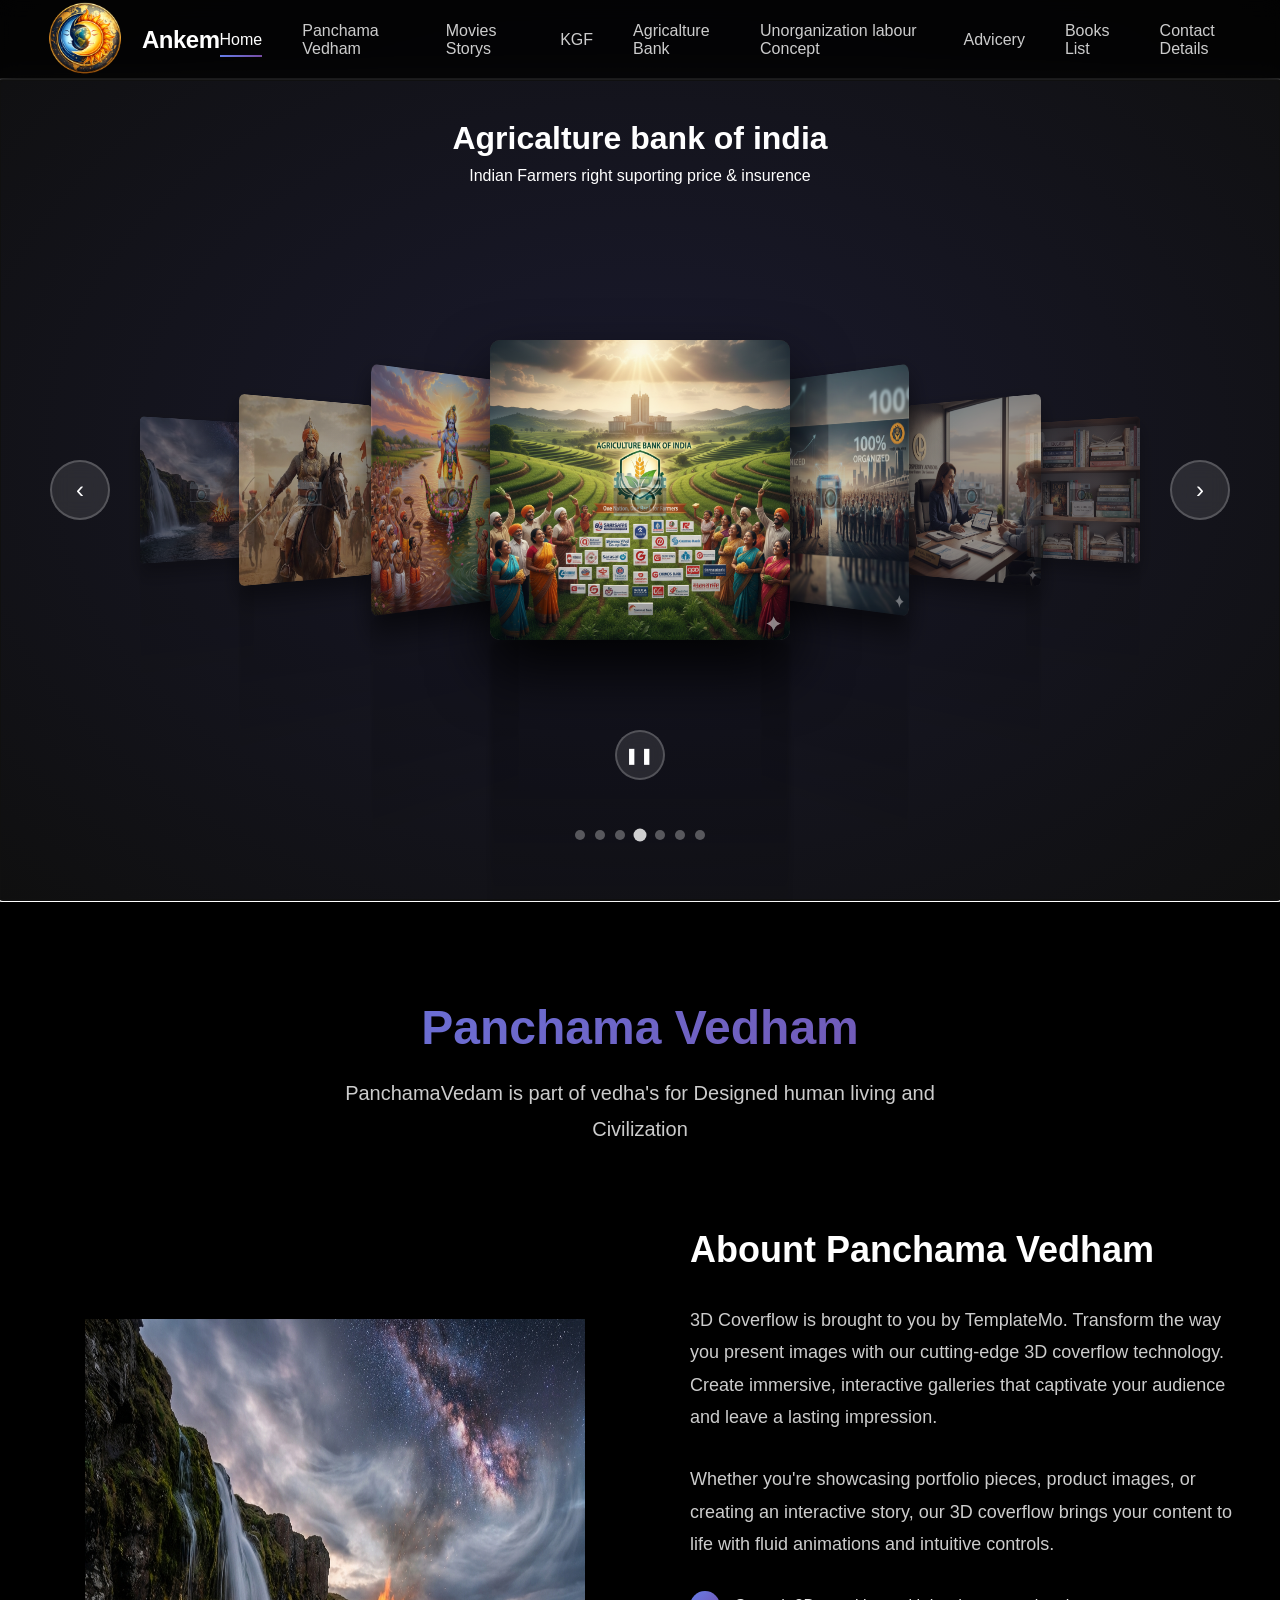
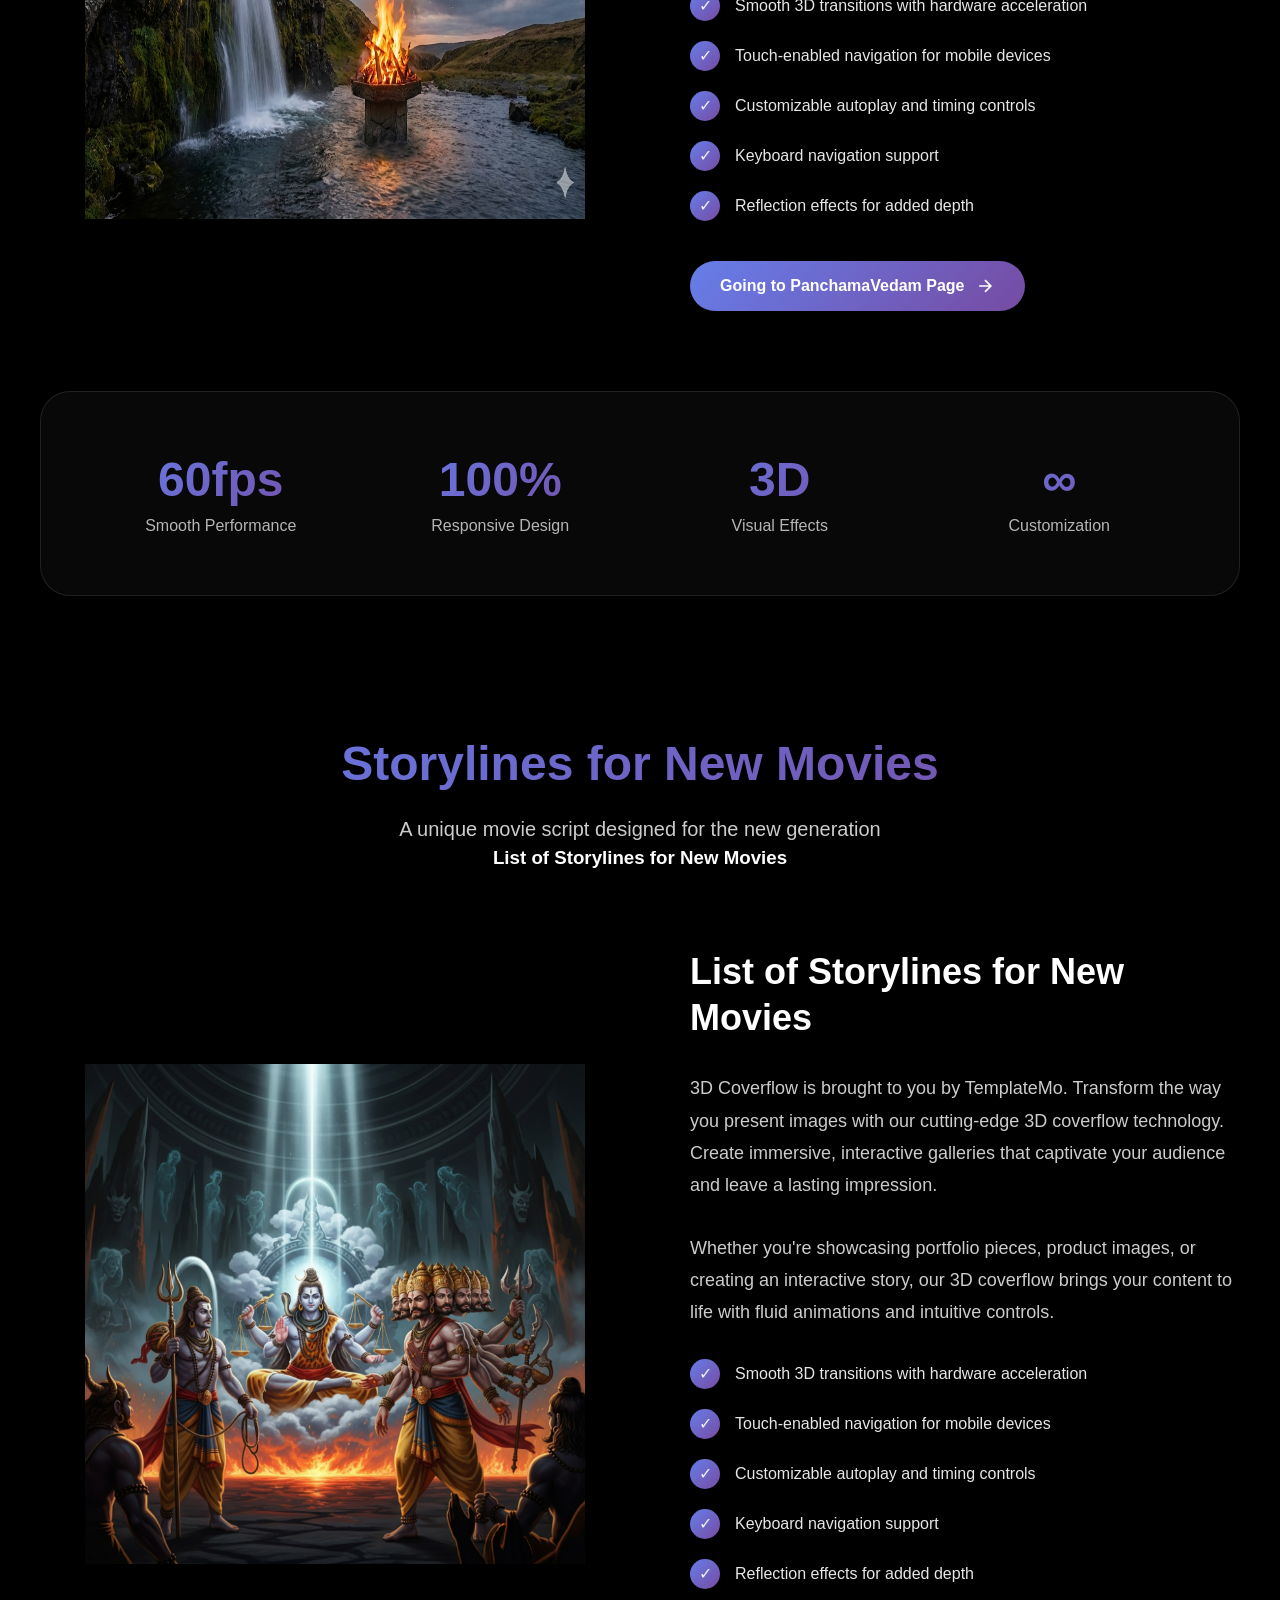
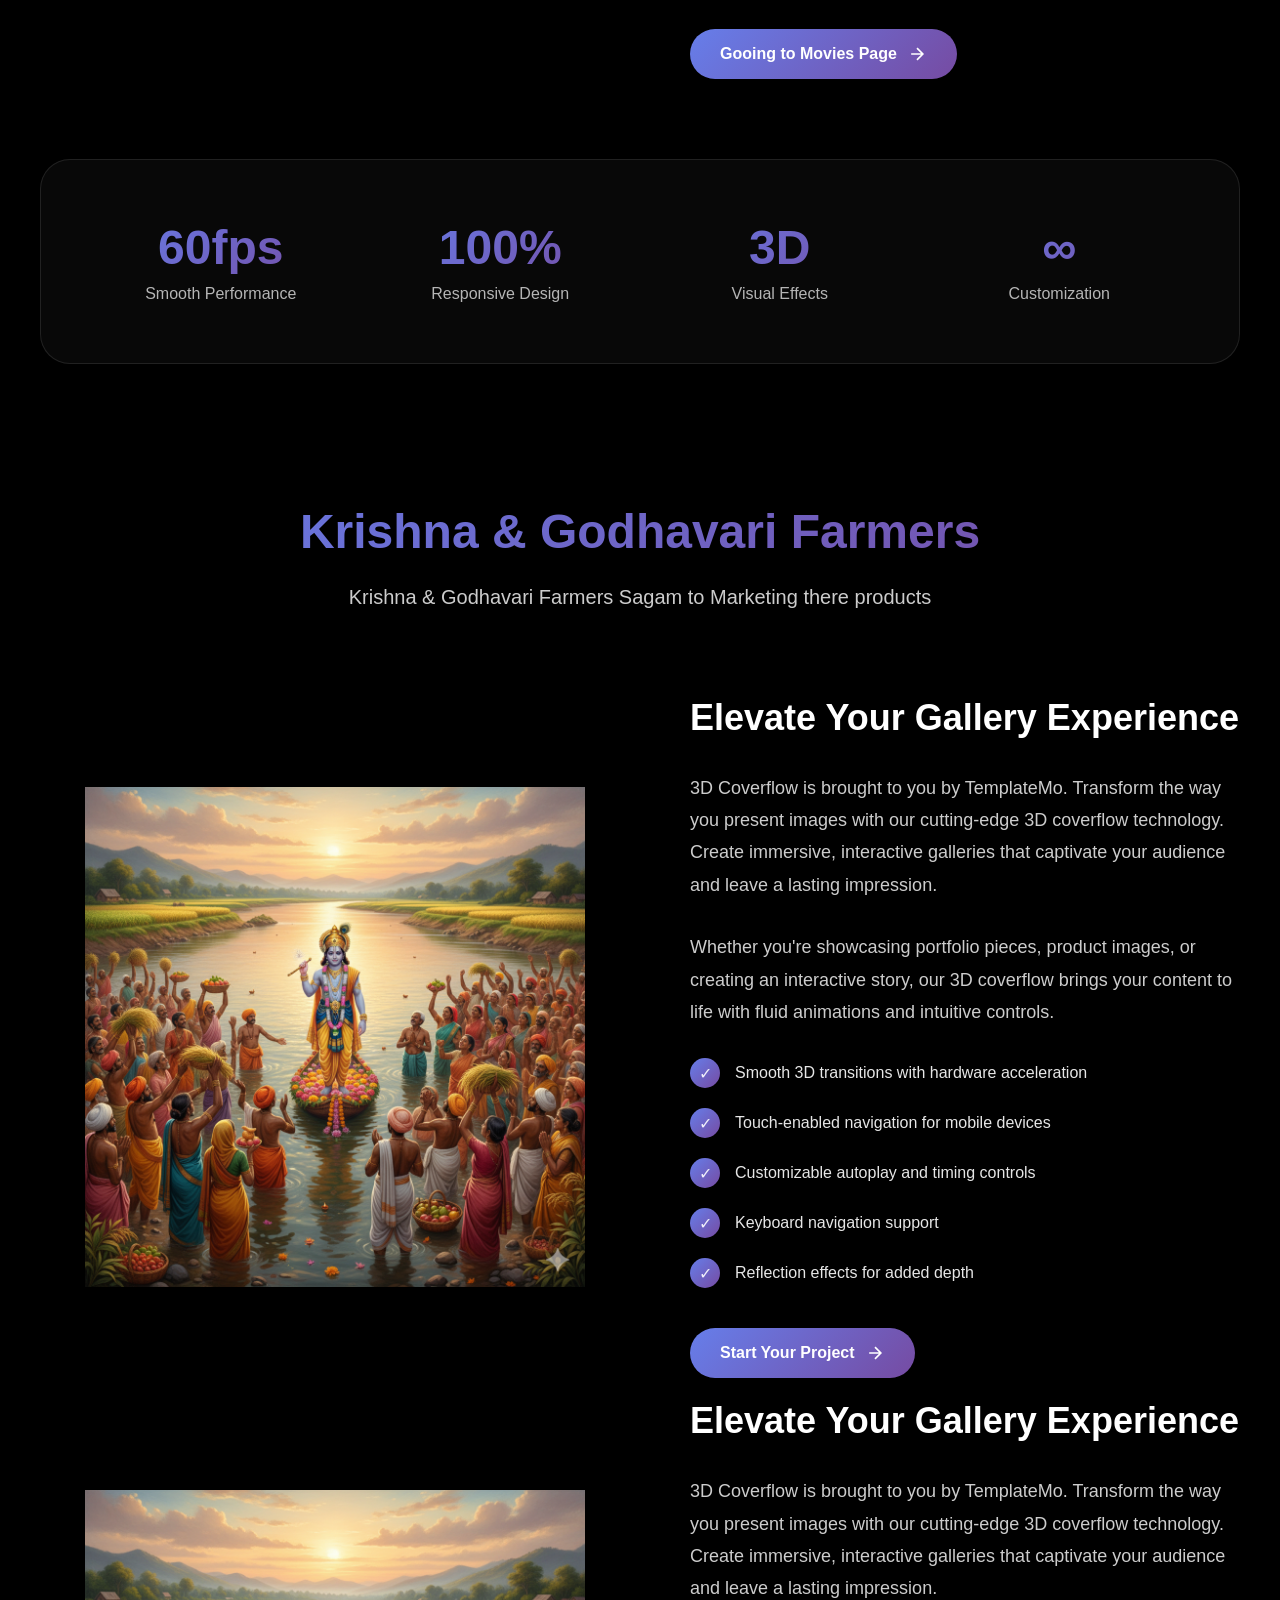
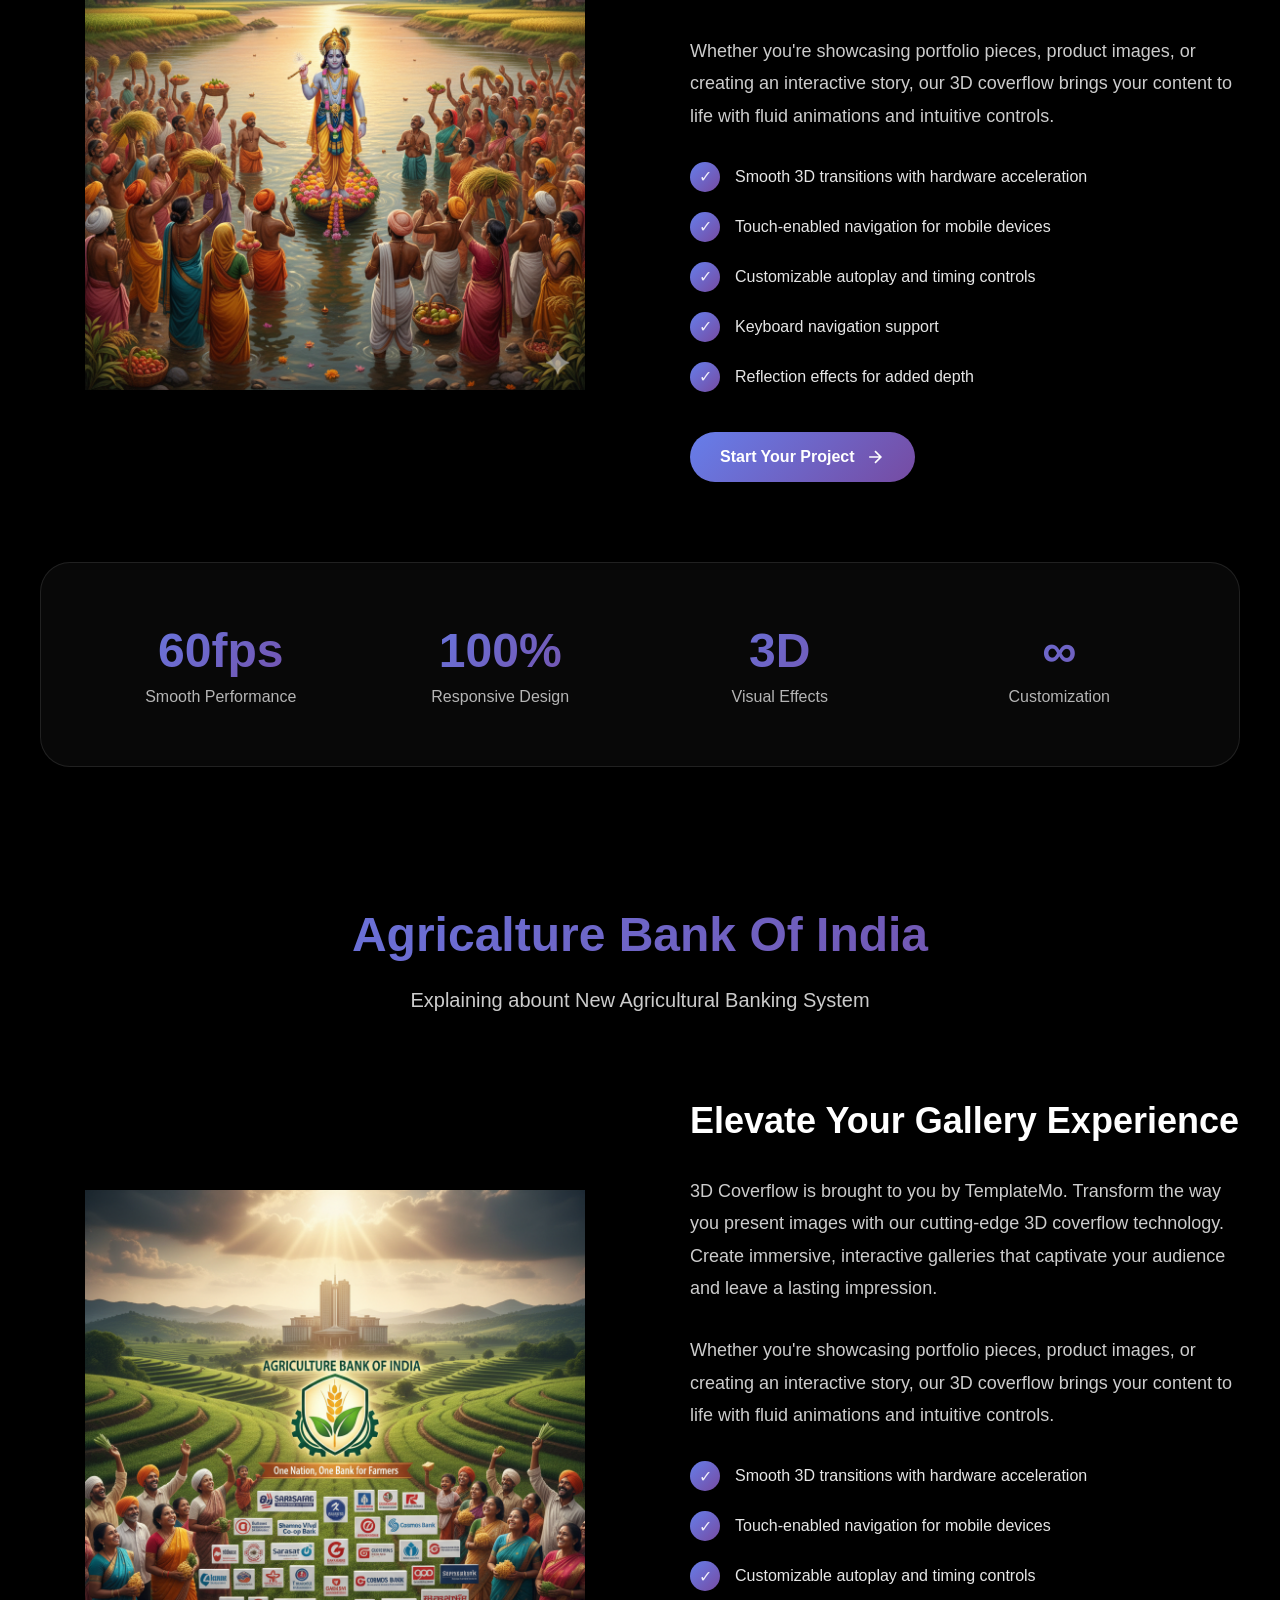
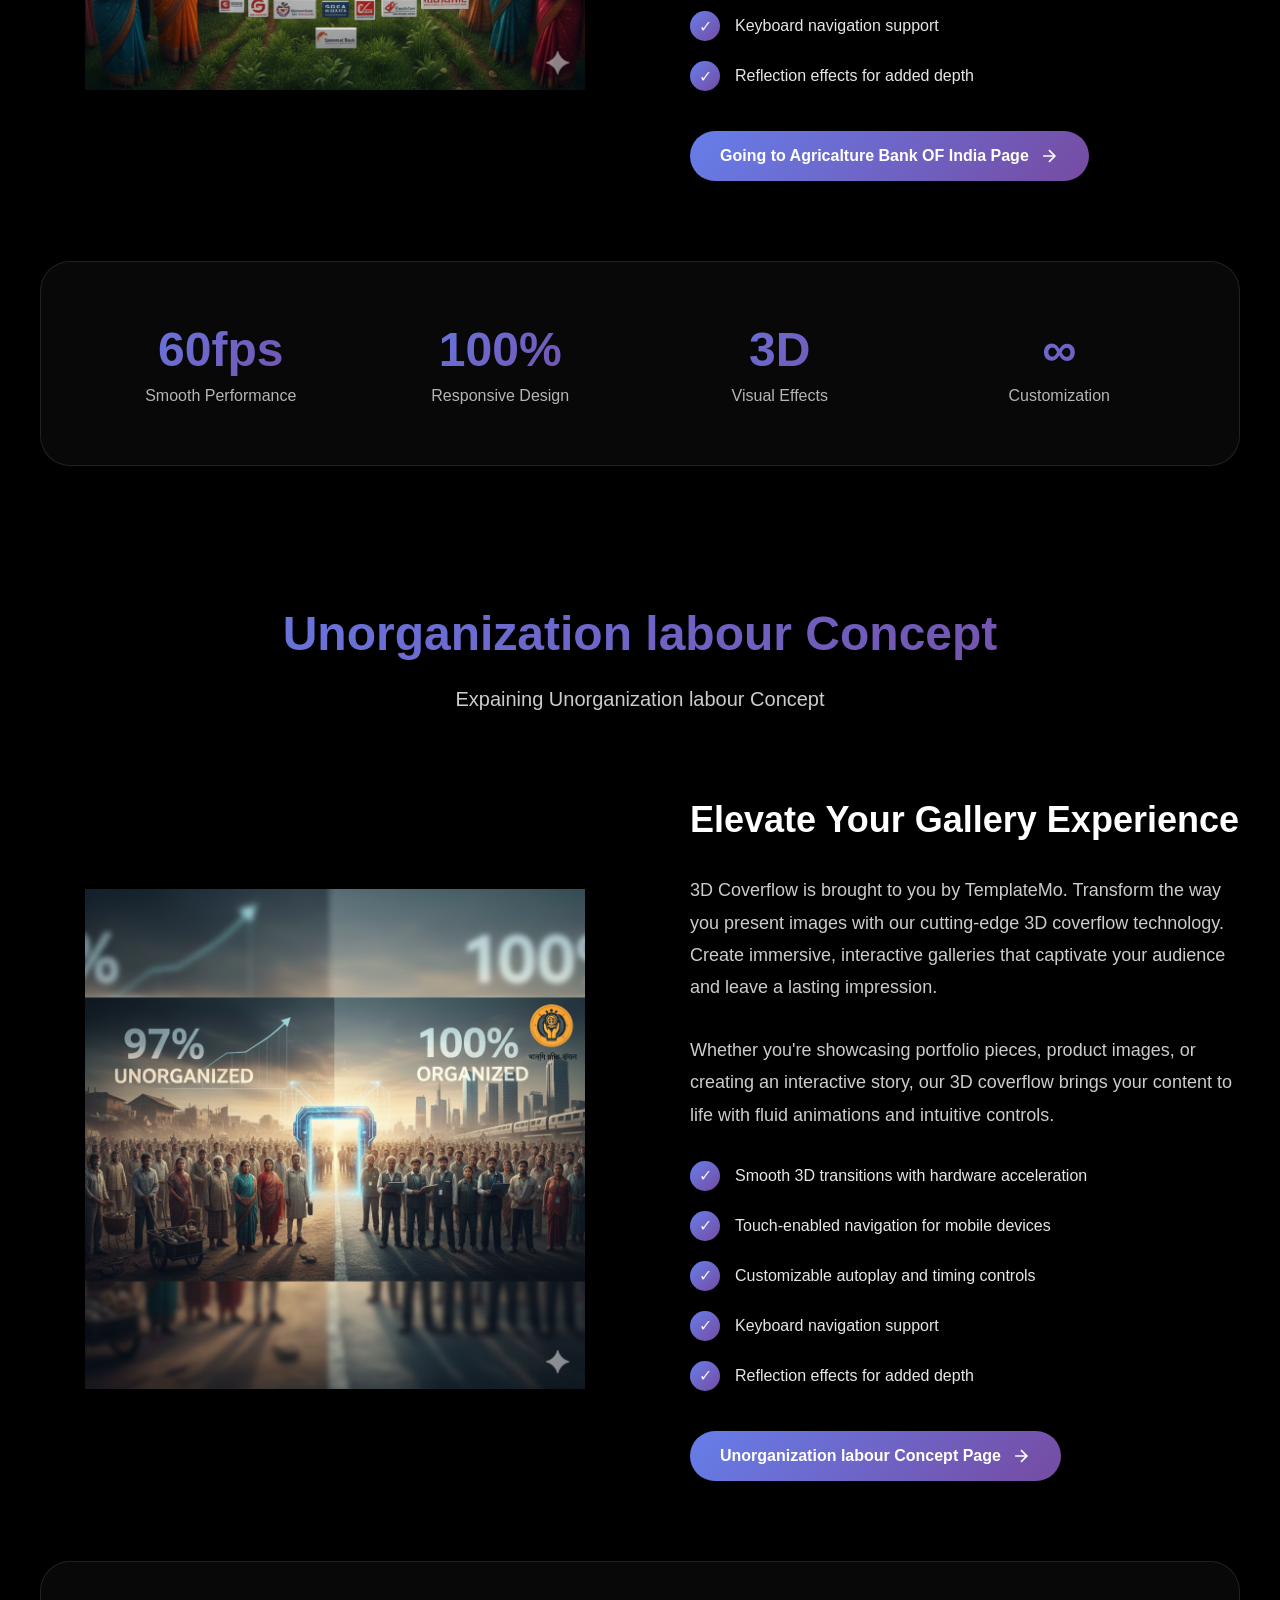
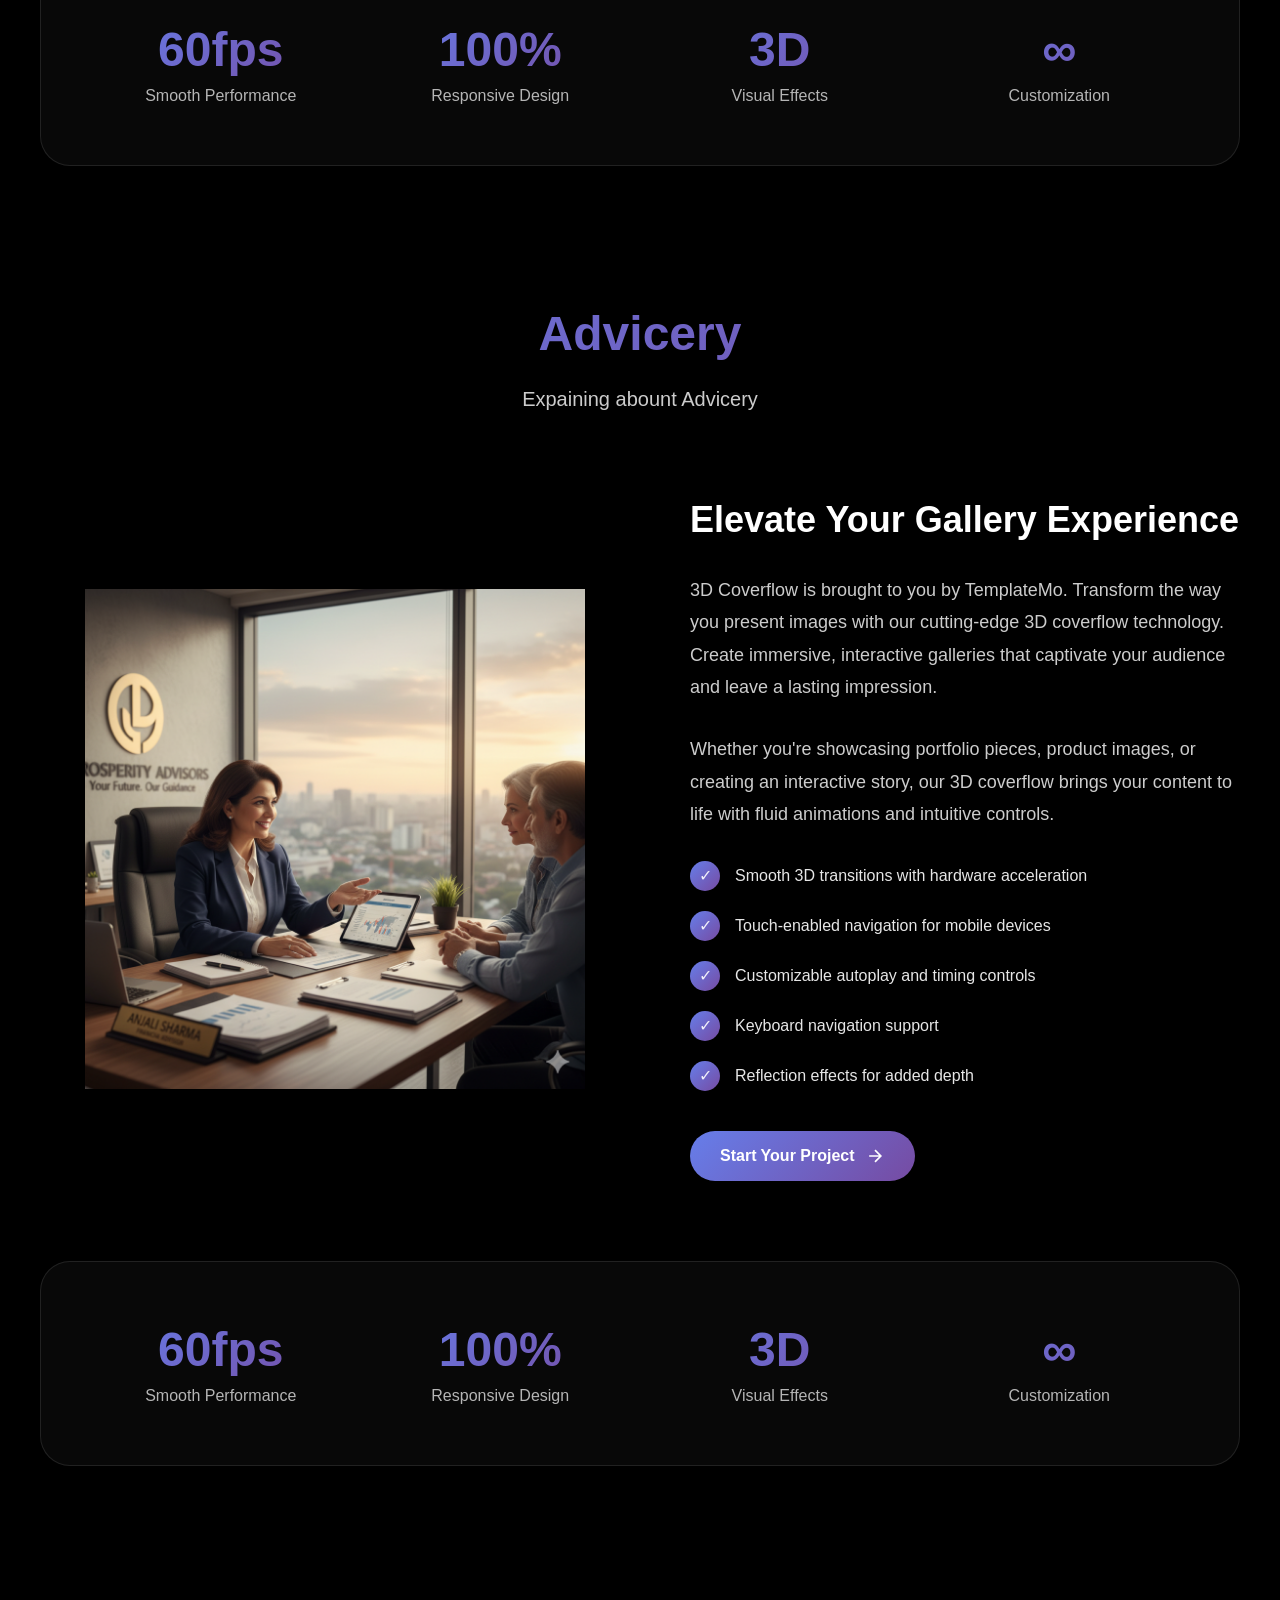
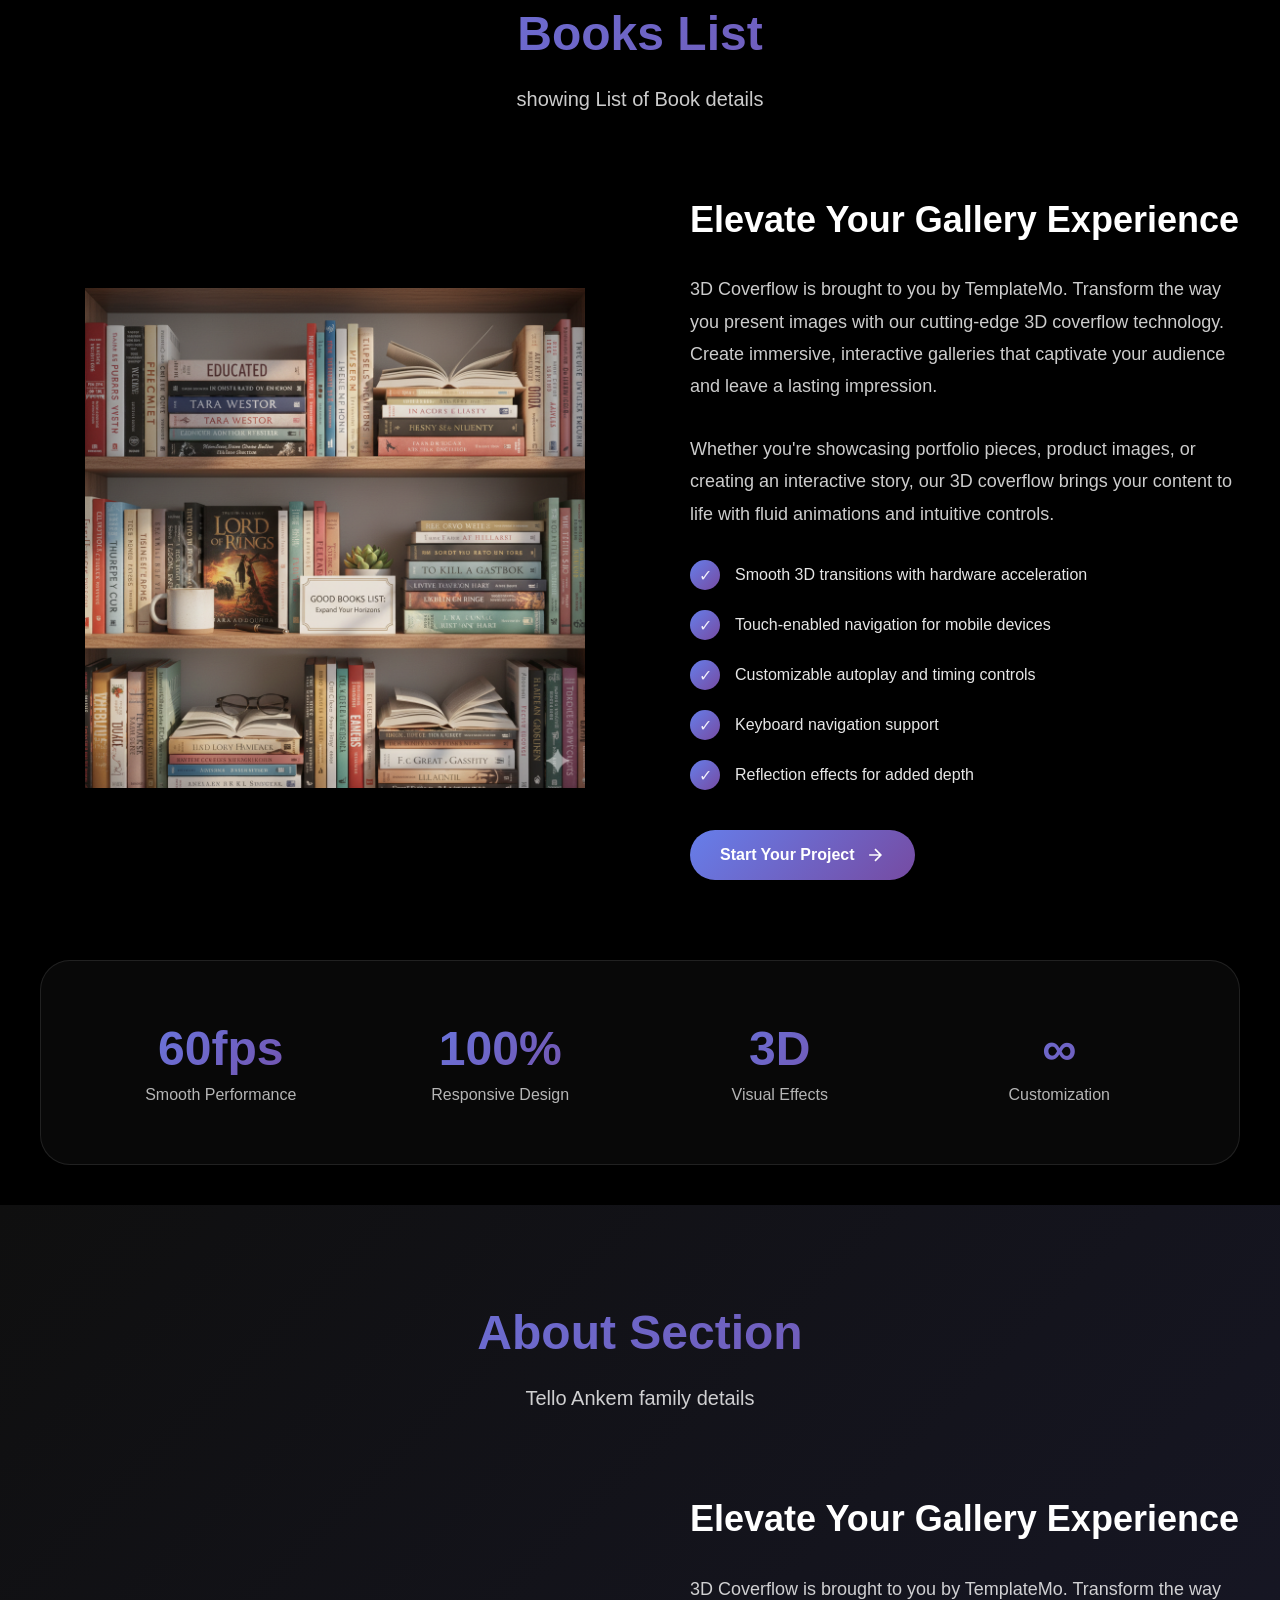
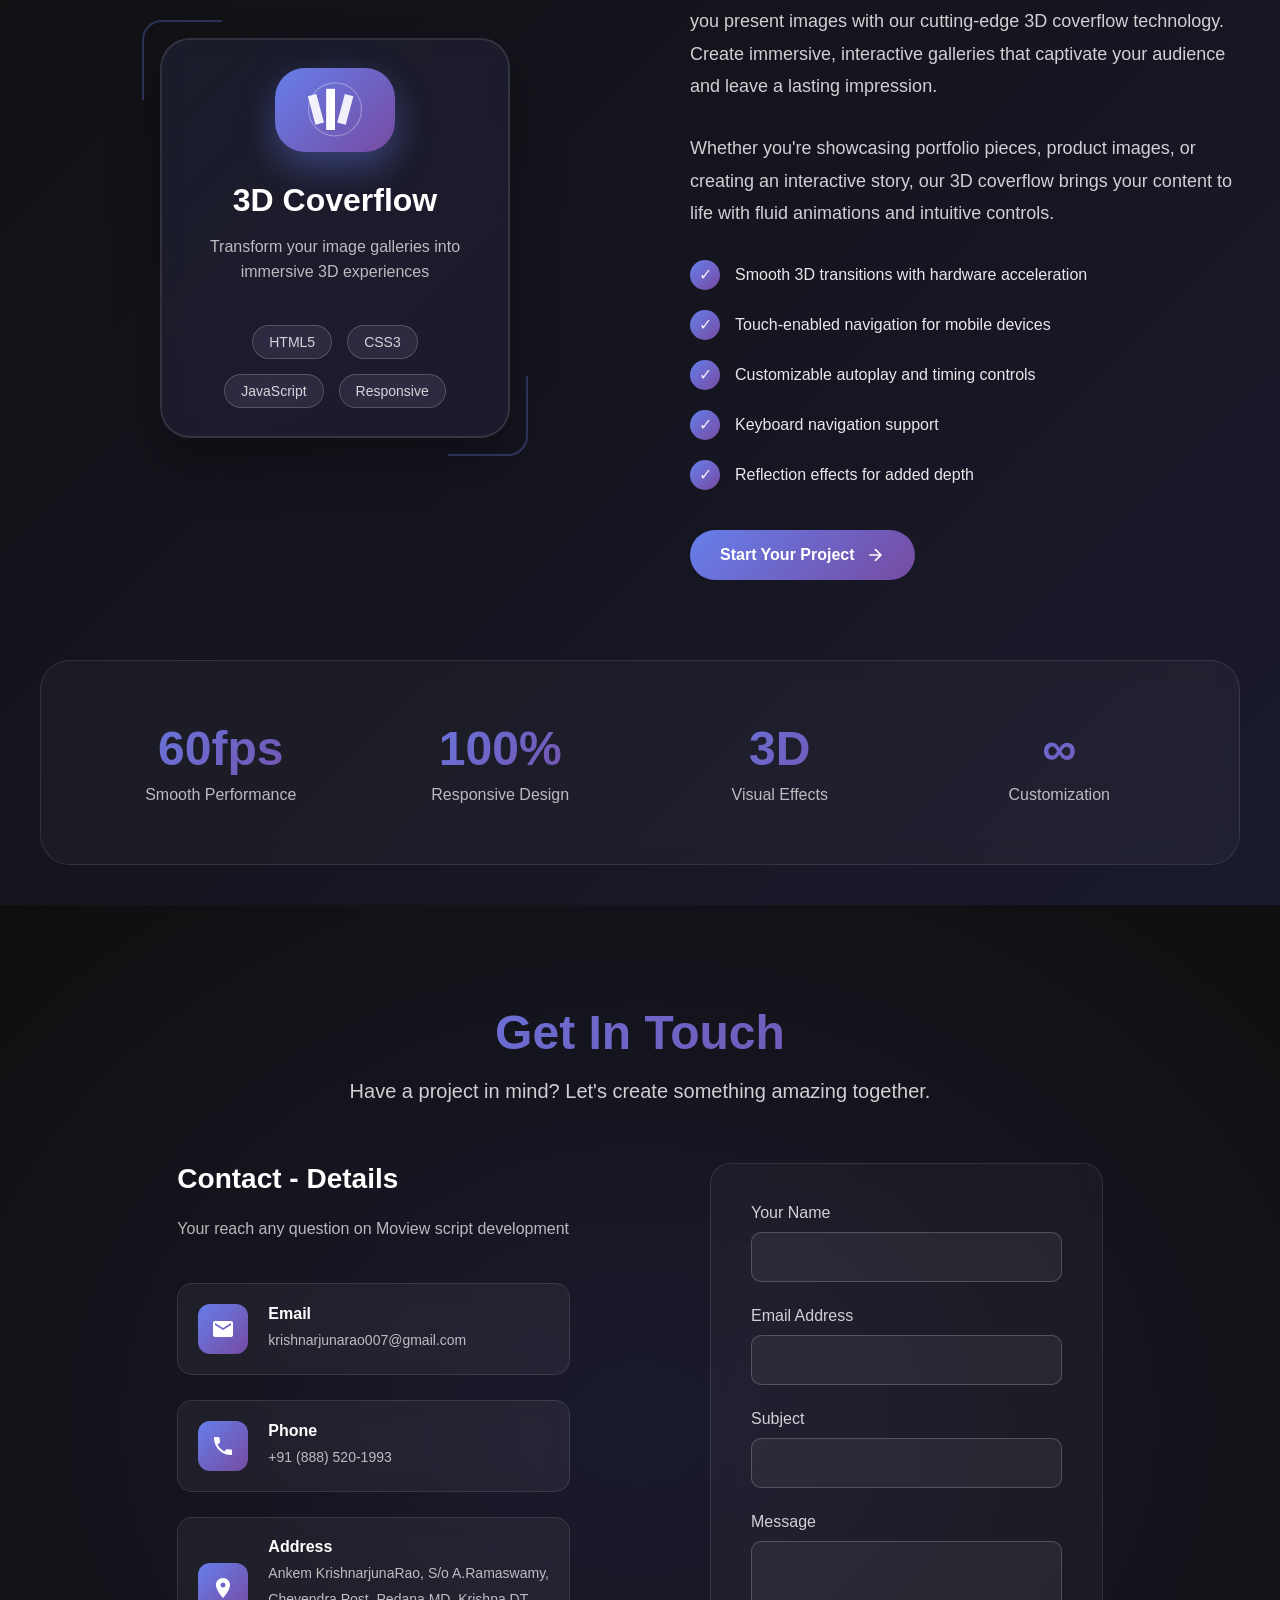
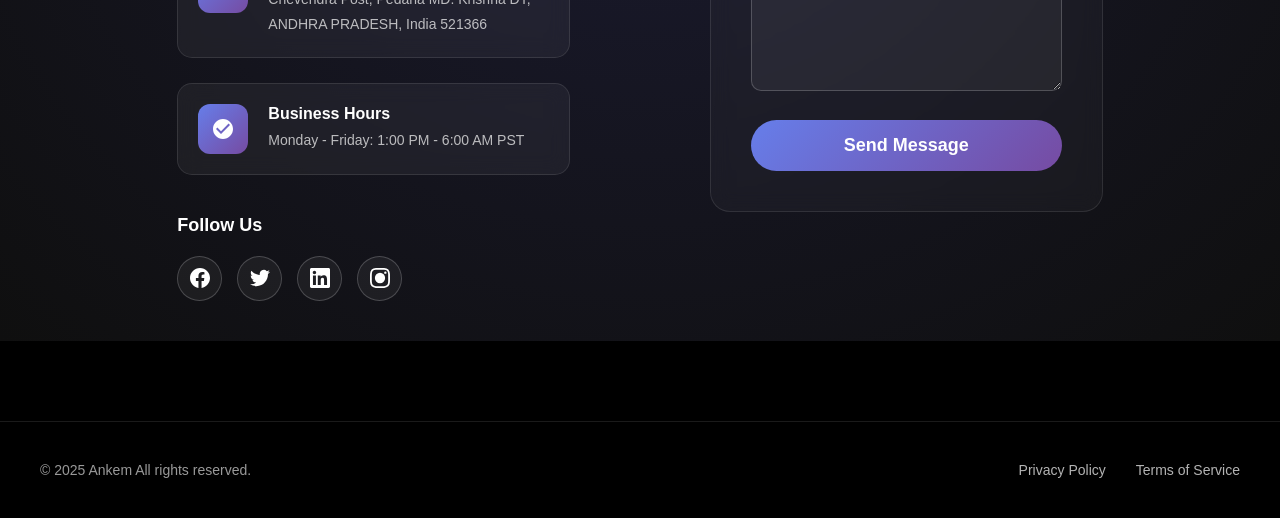
==== index.html @ 64a2b126 "Update index.html" ====
<!DOCTYPE html>
<html lang="en">
<head>
    <meta charset="UTF-8">
    <meta name="viewport" content="width=device-width, initial-scale=1.0">
    <title>Ankem</title>

    <link href="templatemo-3d-coverflow.css" rel="stylesheet">
<!--

TemplateMo 595 3d coverflow

https://templatemo.com/tm-595-3d-coverflow

-->
</head>
<body>
    <!-- Header -->
    <header class="header" id="header">
        <a href="#home" class="logo-container">
            <div class="logo">
               <!-- Logo -->
               <img class="logo" viewBox="0 0 100 100" src="images/AnkemLogo.png" alt="Agricalture Bank of India" loading="lazy">

            </div>
            <div class="logo-text">Ankem</div>
        </a>
        
        <nav class="main-menu" id="mainMenu">
            <a href="#home" class="menu-item active">Home</a>
            <a href="PanchamaVedham.html" class="menu-item">Panchama Vedham</a>
            <a href="#Movies_Storys" class="menu-item">Movies Storys</a>
            <a href="#KGF" class="menu-item">KGF</a>
            <a href="#Agricalture_Bank_concept" class="menu-item">Agricalture Bank</a>
            <a href="#Unorganization_labour_Concept" class="menu-item">Unorganization labour Concept</a>
            <a href="#Advicery" class="menu-item">Advicery</a>
            <a href="#Books_List" class="menu-item">Books List</a>
            <a href="#contact" class="menu-item">Contact Details</a>
           <!-- <a href="https://github.com" target="_blank" rel="noopener noreferrer" class="menu-item external">GitHub</a> -->
        </nav>
        
        <div class="menu-toggle" id="menuToggle">
            <span></span>
            <span></span>
            <span></span>
        </div>
    </header>

    <!-- Home Section -->
    <section id="home" class="section">
        <div class="coverflow-wrapper">
            <div class="info">
                <h2 id="current-title">Panchama Vedham</h2>
                <p id="current-description">First Human Civilization life Cycle</p>
            </div>

            <div class="coverflow-container" tabindex="0">
                <div class="coverflow" id="coverflow">
                    <div class="coverflow-item" data-index="0">
                        <div class="cover image-loading">
                            <img src="images/PVD.png" alt="First Human Civilization life Cycle" loading="lazy">
                        </div>
                        <div class="reflection"></div>
                    </div>
                    <div class="coverflow-item" data-index="1">
                        <div class="cover image-loading">
                            <img src="images/Movies.png" alt="Moview List" loading="lazy">
                        </div>
                        <div class="reflection"></div>
                    </div>
                    <div class="coverflow-item" data-index="2">
                        <div class="cover image-loading">
                            <img src="images/KGF2.png" alt="Krishna & Godhavari Farmers Sagam" loading="lazy">
                        </div>
                        <div class="reflection"></div>
                    </div>
                    <div class="coverflow-item" data-index="3">
                        <div class="cover image-loading">
                            <img src="images/ABI.png" alt="Agricalture Bank of India" loading="lazy">
                        </div>
                        <div class="reflection"></div>
                    </div>
                    <div class="coverflow-item" data-index="4">
                        <div class="cover image-loading">
                            <img src="images/97%.png" alt="97% unorganization indian labour move organization " loading="lazy">
                        </div>
                        <div class="reflection"></div>
                    </div>
                    <div class="coverflow-item" data-index="5">
                        <div class="cover image-loading">
                            <img src="images/Advicer.png" alt="Advicery" loading="lazy">
                        </div>
                        <div class="reflection"></div>
                    </div>
                    <div class="coverflow-item" data-index="6">
                        <div class="cover image-loading">
                            <img src="images/Books.png" alt="Waterfall" loading="lazy">
                        </div>
                        <div class="reflection"></div>
                    </div>
                </div>

                <button class="nav-button prev" onclick="navigate(-1)">‹</button>
                <button class="nav-button next" onclick="navigate(1)">›</button>

                <div class="dots-container" id="dots"></div>
                
                <!-- Play/Pause Button -->
                <button class="play-pause-button" id="playPauseBtn" onclick="toggleAutoplay()">
                    <span class="play-icon">▶</span>
                    <span class="pause-icon" style="display: none;">❚❚</span>
                </button>
            </div>
        </div>
    </section>

    <!-- Panchama Vedham -->
    <section id="Panchama_Vedham" class="section">
        <div class="about-content">
            <div class="about-header">
                <h2> Panchama Vedham </h2>
                <p>PanchamaVedam is part of vedha's for Designed human living and Civilization </p>
            </div>
            
            <div class="about-main">
                <div class="about-visual">
                    <div class="showcase-display">
                        <img class="showcase-display" src="images/PVD.png" >
                    </div>
                </div>
                
                <div class="about-info">
                     <h3> Abount Panchama Vedham </h3> 
                    <p>3D Coverflow is brought to you by TemplateMo. Transform the way you present images with our cutting-edge 3D coverflow technology. Create immersive, interactive galleries that captivate your audience and leave a lasting impression.</p>
                    <p>Whether you're showcasing portfolio pieces, product images, or creating an interactive story, our 3D coverflow brings your content to life with fluid animations and intuitive controls.</p>
                    
                    <ul class="feature-list">
                        <li>Smooth 3D transitions with hardware acceleration</li>
                        <li>Touch-enabled navigation for mobile devices</li>
                        <li>Customizable autoplay and timing controls</li>
                        <li>Keyboard navigation support</li>
                        <li>Reflection effects for added depth</li>
                    </ul>
                    
                    <a href="#contact" class="cta-button">
                        Going to PanchamaVedam Page
                        <svg viewBox="0 0 24 24" fill="currentColor">
                            <path d="M5 12h14m-7-7l7 7-7 7" stroke="currentColor" stroke-width="2" fill="none"/>
                        </svg>
                    </a>
                </div>
            </div>
            
            <div class="stats-section">
                <div class="stat-item">
                    <div class="stat-number">60fps</div>
                    <div class="stat-label">Smooth Performance</div>
                </div>
                <div class="stat-item">
                    <div class="stat-number">100%</div>
                    <div class="stat-label">Responsive Design</div>
                </div>
                <div class="stat-item">
                    <div class="stat-number">3D</div>
                    <div class="stat-label">Visual Effects</div>
                </div>
                <div class="stat-item">
                    <div class="stat-number">∞</div>
                    <div class="stat-label">Customization</div>
                </div>
            </div>
        </div>
    
    </section>

    <!-- Movies_Storys -->
    <section id="Movies_Storys" class="section">
        <div class="about-content">
            <div class="about-header">
                <h2> Storylines for New Movies </h2>
                <p>  A unique movie script designed for the new generation </script></p>
                <h3>List of Storylines for New Movies</h3>
            </div>
            
            <div class="about-main">
                <div class="about-visual">
                    
                    <div class="showcase-display">
                        
                        <img class="showcase-display" src="images/FinalJudment.png" >
                    
                    </div>
                </div>
                
                <div class="about-info">
                    <h3>List of Storylines for New Movies</h3>
                    <p>3D Coverflow is brought to you by TemplateMo. Transform the way you present images with our cutting-edge 3D coverflow technology. Create immersive, interactive galleries that captivate your audience and leave a lasting impression.</p>
                    <p>Whether you're showcasing portfolio pieces, product images, or creating an interactive story, our 3D coverflow brings your content to life with fluid animations and intuitive controls.</p>
                    
                    <ul class="feature-list">
                        <li>Smooth 3D transitions with hardware acceleration</li>
                        <li>Touch-enabled navigation for mobile devices</li>
                        <li>Customizable autoplay and timing controls</li>
                        <li>Keyboard navigation support</li>
                        <li>Reflection effects for added depth</li>
                    </ul>
                    
                    <a href="#contact" class="cta-button">
                        Gooing to Movies Page
                        <svg viewBox="0 0 24 24" fill="currentColor">
                            <path d="M5 12h14m-7-7l7 7-7 7" stroke="currentColor" stroke-width="2" fill="none"/>
                        </svg>
                    </a>
                </div>
            </div>
            
            <div class="stats-section">
                <div class="stat-item">
                    <div class="stat-number">60fps</div>
                    <div class="stat-label">Smooth Performance</div>
                </div>
                <div class="stat-item">
                    <div class="stat-number">100%</div>
                    <div class="stat-label">Responsive Design</div>
                </div>
                <div class="stat-item">
                    <div class="stat-number">3D</div>
                    <div class="stat-label">Visual Effects</div>
                </div>
                <div class="stat-item">
                    <div class="stat-number">∞</div>
                    <div class="stat-label">Customization</div>
                </div>
            </div>
        </div>
    
    </section>

    <!-- KGF -->
    <section id="KGF" class="section">
        <div class="about-content">
            <div class="about-header">
                <h2>Krishna & Godhavari Farmers </h2>
                <p>Krishna & Godhavari Farmers Sagam to Marketing there products </p>
            </div>
            
            <div class="about-main">
                <div class="about-visual">
                    <div class="showcase-display">
                        <img class="showcase-display" src="images/KGF.png" >
                    </div>
                </div>
                
                <div class="about-info">
                    <h3>Elevate Your Gallery Experience</h3>
                    <p>3D Coverflow is brought to you by TemplateMo. Transform the way you present images with our cutting-edge 3D coverflow technology. Create immersive, interactive galleries that captivate your audience and leave a lasting impression.</p>
                    <p>Whether you're showcasing portfolio pieces, product images, or creating an interactive story, our 3D coverflow brings your content to life with fluid animations and intuitive controls.</p>
                    
                    <ul class="feature-list">
                        <li>Smooth 3D transitions with hardware acceleration</li>
                        <li>Touch-enabled navigation for mobile devices</li>
                        <li>Customizable autoplay and timing controls</li>
                        <li>Keyboard navigation support</li>
                        <li>Reflection effects for added depth</li>
                    </ul>
                    
                    <a href="#contact" class="cta-button">
                        Start Your Project
                        <svg viewBox="0 0 24 24" fill="currentColor">
                            <path d="M5 12h14m-7-7l7 7-7 7" stroke="currentColor" stroke-width="2" fill="none"/>
                        </svg>
                    </a>
                </div>
                <div class="about-visual">
                    <div class="showcase-display">
                        <img class="showcase-display" src="images/KGF.png" >
                    </div>
                </div>
                
                <div class="about-info">
                    <h3>Elevate Your Gallery Experience</h3>
                    <p>3D Coverflow is brought to you by TemplateMo. Transform the way you present images with our cutting-edge 3D coverflow technology. Create immersive, interactive galleries that captivate your audience and leave a lasting impression.</p>
                    <p>Whether you're showcasing portfolio pieces, product images, or creating an interactive story, our 3D coverflow brings your content to life with fluid animations and intuitive controls.</p>
                    
                    <ul class="feature-list">
                        <li>Smooth 3D transitions with hardware acceleration</li>
                        <li>Touch-enabled navigation for mobile devices</li>
                        <li>Customizable autoplay and timing controls</li>
                        <li>Keyboard navigation support</li>
                        <li>Reflection effects for added depth</li>
                    </ul>
                    
                    <a href="#contact" class="cta-button">
                        Start Your Project
                        <svg viewBox="0 0 24 24" fill="currentColor">
                            <path d="M5 12h14m-7-7l7 7-7 7" stroke="currentColor" stroke-width="2" fill="none"/>
                        </svg>
                    </a>
                </div>
            </div>
            
            <div class="stats-section">
                <div class="stat-item">
                    <div class="stat-number">60fps</div>
                    <div class="stat-label">Smooth Performance</div>
                </div>
                <div class="stat-item">
                    <div class="stat-number">100%</div>
                    <div class="stat-label">Responsive Design</div>
                </div>
                <div class="stat-item">
                    <div class="stat-number">3D</div>
                    <div class="stat-label">Visual Effects</div>
                </div>
                <div class="stat-item">
                    <div class="stat-number">∞</div>
                    <div class="stat-label">Customization</div>
                </div>
            </div>
        </div>
    
    </section>

   <!-- Agricalture_Bank_concept -->
    <section id="Agricalture_Bank_concept" class="section">
        <div class="about-content">
            <div class="about-header">
                <h2>Agricalture Bank Of India </h2>
                <p> Explaining abount New Agricultural Banking System </p>
            </div>
            
            <div class="about-main">
                <div class="about-visual">
                    <div class="showcase-display">
                        <img class="showcase-display" src="images/ABI.png" >
                    </div>
                </div>
                
                <div class="about-info">
                    <h3>Elevate Your Gallery Experience</h3>
                    <p>3D Coverflow is brought to you by TemplateMo. Transform the way you present images with our cutting-edge 3D coverflow technology. Create immersive, interactive galleries that captivate your audience and leave a lasting impression.</p>
                    <p>Whether you're showcasing portfolio pieces, product images, or creating an interactive story, our 3D coverflow brings your content to life with fluid animations and intuitive controls.</p>
                    
                    <ul class="feature-list">
                        <li>Smooth 3D transitions with hardware acceleration</li>
                        <li>Touch-enabled navigation for mobile devices</li>
                        <li>Customizable autoplay and timing controls</li>
                        <li>Keyboard navigation support</li>
                        <li>Reflection effects for added depth</li>
                    </ul>
                    
                    <a href="#contact" class="cta-button">
                        Going to Agricalture Bank OF India Page
                        <svg viewBox="0 0 24 24" fill="currentColor">
                            <path d="M5 12h14m-7-7l7 7-7 7" stroke="currentColor" stroke-width="2" fill="none"/>
                        </svg>
                    </a>
                </div>
            </div>
            
            <div class="stats-section">
                <div class="stat-item">
                    <div class="stat-number">60fps</div>
                    <div class="stat-label">Smooth Performance</div>
                </div>
                <div class="stat-item">
                    <div class="stat-number">100%</div>
                    <div class="stat-label">Responsive Design</div>
                </div>
                <div class="stat-item">
                    <div class="stat-number">3D</div>
                    <div class="stat-label">Visual Effects</div>
                </div>
                <div class="stat-item">
                    <div class="stat-number">∞</div>
                    <div class="stat-label">Customization</div>
                </div>
            </div>
        </div>
    
    </section>

    <!-- Unorganization_labour_Concept -->
    <section id="Unorganization_labour_Concept" class="section">
        <div class="about-content">
            <div class="about-header">
                <h2>Unorganization labour Concept</h2>
                <p>Expaining Unorganization labour Concept </p>
            </div>
            
            <div class="about-main">
                <div class="about-visual">
                    <div class="showcase-display">
                        <img class="showcase-display" src="images/97%.png" >
                    </div>
                </div>
                
                <div class="about-info">
                    <h3>Elevate Your Gallery Experience</h3>
                    <p>3D Coverflow is brought to you by TemplateMo. Transform the way you present images with our cutting-edge 3D coverflow technology. Create immersive, interactive galleries that captivate your audience and leave a lasting impression.</p>
                    <p>Whether you're showcasing portfolio pieces, product images, or creating an interactive story, our 3D coverflow brings your content to life with fluid animations and intuitive controls.</p>
                    
                    <ul class="feature-list">
                        <li>Smooth 3D transitions with hardware acceleration</li>
                        <li>Touch-enabled navigation for mobile devices</li>
                        <li>Customizable autoplay and timing controls</li>
                        <li>Keyboard navigation support</li>
                        <li>Reflection effects for added depth</li>
                    </ul>
                    
                    <a href="#contact" class="cta-button">
                        Unorganization labour Concept Page
                        <svg viewBox="0 0 24 24" fill="currentColor">
                            <path d="M5 12h14m-7-7l7 7-7 7" stroke="currentColor" stroke-width="2" fill="none"/>
                        </svg>
                    </a>
                </div>
            </div>
            
            <div class="stats-section">
                <div class="stat-item">
                    <div class="stat-number">60fps</div>
                    <div class="stat-label">Smooth Performance</div>
                </div>
                <div class="stat-item">
                    <div class="stat-number">100%</div>
                    <div class="stat-label">Responsive Design</div>
                </div>
                <div class="stat-item">
                    <div class="stat-number">3D</div>
                    <div class="stat-label">Visual Effects</div>
                </div>
                <div class="stat-item">
                    <div class="stat-number">∞</div>
                    <div class="stat-label">Customization</div>
                </div>
            </div>
        </div>
    
    </section>
    
    <!-- Advicery -->
    <section id="Advicery" class="section">
        <div class="about-content">
            <div class="about-header">
                <h2>Advicery </h2>
                <p> Expaining abount Advicery </p>
            </div>
            
            <div class="about-main">
                <div class="about-visual">
                    <div class="showcase-display">
                         <img class="showcase-display" src="images/Advicer.png" >
                    </div>
                </div>
                
                <div class="about-info">
                    <h3>Elevate Your Gallery Experience</h3>
                    <p>3D Coverflow is brought to you by TemplateMo. Transform the way you present images with our cutting-edge 3D coverflow technology. Create immersive, interactive galleries that captivate your audience and leave a lasting impression.</p>
                    <p>Whether you're showcasing portfolio pieces, product images, or creating an interactive story, our 3D coverflow brings your content to life with fluid animations and intuitive controls.</p>
                    
                    <ul class="feature-list">
                        <li>Smooth 3D transitions with hardware acceleration</li>
                        <li>Touch-enabled navigation for mobile devices</li>
                        <li>Customizable autoplay and timing controls</li>
                        <li>Keyboard navigation support</li>
                        <li>Reflection effects for added depth</li>
                    </ul>
                    
                    <a href="#contact" class="cta-button">
                        Start Your Project
                        <svg viewBox="0 0 24 24" fill="currentColor">
                            <path d="M5 12h14m-7-7l7 7-7 7" stroke="currentColor" stroke-width="2" fill="none"/>
                        </svg>
                    </a>
                </div>
            </div>
            
            <div class="stats-section">
                <div class="stat-item">
                    <div class="stat-number">60fps</div>
                    <div class="stat-label">Smooth Performance</div>
                </div>
                <div class="stat-item">
                    <div class="stat-number">100%</div>
                    <div class="stat-label">Responsive Design</div>
                </div>
                <div class="stat-item">
                    <div class="stat-number">3D</div>
                    <div class="stat-label">Visual Effects</div>
                </div>
                <div class="stat-item">
                    <div class="stat-number">∞</div>
                    <div class="stat-label">Customization</div>
                </div>
            </div>
        </div>
    
    </section>

    <!-- Books_List -->
    <section id="Books_List" class="section">
        <div class="about-content">
            <div class="about-header">
                <h2>Books List</h2>
                <p>  showing List of Book details</p>
            </div>
            
            <div class="about-main">
                <div class="about-visual">
                    <div class="showcase-display">
                        <img class="showcase-display" src="images/Books.png" >
                    </div>
                </div>
                
                <div class="about-info">
                    <h3>Elevate Your Gallery Experience</h3>
                    <p>3D Coverflow is brought to you by TemplateMo. Transform the way you present images with our cutting-edge 3D coverflow technology. Create immersive, interactive galleries that captivate your audience and leave a lasting impression.</p>
                    <p>Whether you're showcasing portfolio pieces, product images, or creating an interactive story, our 3D coverflow brings your content to life with fluid animations and intuitive controls.</p>
                    
                    <ul class="feature-list">
                        <li>Smooth 3D transitions with hardware acceleration</li>
                        <li>Touch-enabled navigation for mobile devices</li>
                        <li>Customizable autoplay and timing controls</li>
                        <li>Keyboard navigation support</li>
                        <li>Reflection effects for added depth</li>
                    </ul>
                    
                    <a href="#contact" class="cta-button">
                        Start Your Project
                        <svg viewBox="0 0 24 24" fill="currentColor">
                            <path d="M5 12h14m-7-7l7 7-7 7" stroke="currentColor" stroke-width="2" fill="none"/>
                        </svg>
                    </a>
                </div>
            </div>
            
            <div class="stats-section">
                <div class="stat-item">
                    <div class="stat-number">60fps</div>
                    <div class="stat-label">Smooth Performance</div>
                </div>
                <div class="stat-item">
                    <div class="stat-number">100%</div>
                    <div class="stat-label">Responsive Design</div>
                </div>
                <div class="stat-item">
                    <div class="stat-number">3D</div>
                    <div class="stat-label">Visual Effects</div>
                </div>
                <div class="stat-item">
                    <div class="stat-number">∞</div>
                    <div class="stat-label">Customization</div>
                </div>
            </div>
        </div>
    
    </section>

    <!-- About Section -->
    <section id="about" class="section">
        <div class="about-content">
            <div class="about-header">
                <h2>About Section</h2>
                <p> Tello Ankem family details </p>
            </div>
            
            <div class="about-main">
                <div class="about-visual">
                    <div class="showcase-display">
                        <div class="showcase-main">
                            <div class="corner-decoration top-left"></div>
                            <div class="corner-decoration bottom-right"></div>
                            
                            <div class="showcase-logo">
                                <svg viewBox="0 0 100 100" xmlns="http://www.w3.org/2000/svg">
                                    <rect x="10" y="25" width="15" height="50" fill="white" transform="rotate(-15 17.5 50)" opacity="0.9" />
                                    <rect x="35" y="15" width="15" height="70" fill="white" />
                                    <rect x="60" y="25" width="15" height="50" fill="white" transform="rotate(15 67.5 50)" opacity="0.9" />
                                    <circle cx="50" cy="50" r="45" fill="none" stroke="white" stroke-width="2" opacity="0.3" />
                                </svg>
                            </div>
                            
                            <h3 class="showcase-title">3D Coverflow</h3>
                            <p class="showcase-subtitle">Transform your image galleries into immersive 3D experiences</p>
                            
                            <div class="showcase-badges">
                                <a href="https://developer.mozilla.org/en-US/docs/Web/HTML" target="_blank" rel="noopener noreferrer" class="badge">HTML5</a>
                                <a href="https://developer.mozilla.org/en-US/docs/Web/CSS" target="_blank" rel="noopener noreferrer" class="badge">CSS3</a>
                                <a href="https://developer.mozilla.org/en-US/docs/Web/JavaScript" target="_blank" rel="noopener noreferrer" class="badge">JavaScript</a>
                                <a href="https://developer.mozilla.org/en-US/docs/Learn/CSS/CSS_layout/Responsive_Design" target="_blank" rel="noopener noreferrer" class="badge">Responsive</a>
                            </div>
                        </div>
                    </div>
                </div>
                
                <div class="about-info">
                    <h3>Elevate Your Gallery Experience</h3>
                    <p>3D Coverflow is brought to you by TemplateMo. Transform the way you present images with our cutting-edge 3D coverflow technology. Create immersive, interactive galleries that captivate your audience and leave a lasting impression.</p>
                    <p>Whether you're showcasing portfolio pieces, product images, or creating an interactive story, our 3D coverflow brings your content to life with fluid animations and intuitive controls.</p>
                    
                    <ul class="feature-list">
                        <li>Smooth 3D transitions with hardware acceleration</li>
                        <li>Touch-enabled navigation for mobile devices</li>
                        <li>Customizable autoplay and timing controls</li>
                        <li>Keyboard navigation support</li>
                        <li>Reflection effects for added depth</li>
                    </ul>
                    
                    <a href="#contact" class="cta-button">
                        Start Your Project
                        <svg viewBox="0 0 24 24" fill="currentColor">
                            <path d="M5 12h14m-7-7l7 7-7 7" stroke="currentColor" stroke-width="2" fill="none"/>
                        </svg>
                    </a>
                </div>
            </div>
            
            <div class="stats-section">
                <div class="stat-item">
                    <div class="stat-number">60fps</div>
                    <div class="stat-label">Smooth Performance</div>
                </div>
                <div class="stat-item">
                    <div class="stat-number">100%</div>
                    <div class="stat-label">Responsive Design</div>
                </div>
                <div class="stat-item">
                    <div class="stat-number">3D</div>
                    <div class="stat-label">Visual Effects</div>
                </div>
                <div class="stat-item">
                    <div class="stat-number">∞</div>
                    <div class="stat-label">Customization</div>
                </div>
            </div>
        </div>
    
    </section>

    <!-- Contact Section -->
    <section id="contact" class="section">
        <div class="contact-content">
            <div class="contact-header">
                <h2>Get In Touch</h2>
                <p>Have a project in mind? Let's create something amazing together.</p>
            </div>
            
            <div class="contact-container">
                <div class="contact-info-section">
                    <h3>Contact - Details</h3>
                    <p> Your reach any question on Moview script development</p>
                    
                    <div class="contact-details">
                        <div class="contact-item">
                            <div class="contact-icon">
                                <svg viewBox="0 0 24 24">
                                    <path d="M20 4H4c-1.1 0-1.99.9-1.99 2L2 18c0 1.1.9 2 2 2h16c1.1 0 2-.9 2-2V6c0-1.1-.9-2-2-2zm0 4l-8 5-8-5V6l8 5 8-5v2z"/>
                                </svg>
                            </div>
                            <div class="contact-text">
                                <h4>Email</h4>
                                <p>krishnarjunarao007@gmail.com</p>
                            </div>
                        </div>
                        
                        <div class="contact-item">
                            <div class="contact-icon">
                                <svg viewBox="0 0 24 24">
                                    <path d="M6.62 10.79c1.44 2.83 3.76 5.14 6.59 6.59l2.2-2.2c.27-.27.67-.36 1.02-.24 1.12.37 2.33.57 3.57.57.55 0 1 .45 1 1V20c0 .55-.45 1-1 1-9.39 0-17-7.61-17-17 0-.55.45-1 1-1h3.5c.55 0 1 .45 1 1 0 1.25.2 2.45.57 3.57.11.35.03.74-.25 1.02l-2.2 2.2z"/>
                                </svg>
                            </div>
                            <div class="contact-text">
                                <h4>Phone</h4>
                                <p>+91 (888) 520-1993</p>
                            </div>
                        </div>
                        
                        <div class="contact-item">
                            <div class="contact-icon">
                                <svg viewBox="0 0 24 24">
                                    <path d="M12 2C8.13 2 5 5.13 5 9c0 5.25 7 13 7 13s7-7.75 7-13c0-3.87-3.13-7-7-7zm0 9.5c-1.38 0-2.5-1.12-2.5-2.5s1.12-2.5 2.5-2.5 2.5 1.12 2.5 2.5-1.12 2.5-2.5 2.5z"/>
                                </svg>
                            </div>
                            <div class="contact-text">
                                <h4>Address</h4>
                                <p>Ankem KrishnarjunaRao, S/o A.Ramaswamy, <br> Chevendra Post, Pedana MD. Krishna DT, <br> ANDHRA PRADESH, India 521366</p>
                            </div>
                        </div>
                        
                        <div class="contact-item">
                            <div class="contact-icon">
                                <svg viewBox="0 0 24 24">
                                    <path d="M12 2C6.48 2 2 6.48 2 12s4.48 10 10 10 10-4.48 10-10S17.52 2 12 2zm-2 15l-5-5 1.41-1.41L10 14.17l7.59-7.59L19 8l-9 9z"/>
                                </svg>
                            </div>
                            <div class="contact-text">
                                <h4>Business Hours</h4>
                                <p>Monday - Friday: 1:00 PM - 6:00 AM PST</p>
                            </div>
                        </div>
                    </div>
                    
                    <div class="social-links">
                        <h4>Follow Us</h4>
                        <div class="social-buttons">
                            <a href="https://www.facebook.com/ankem.krishnarjunarao" class="social-btn" title="Facebook" target="_blank">
                                <svg viewBox="0 0 24 24">
                                    <path d="M24 12.073c0-6.627-5.373-12-12-12s-12 5.373-12 12c0 5.99 4.388 10.954 10.125 11.854v-8.385H7.078v-3.47h3.047V9.43c0-3.007 1.792-4.669 4.533-4.669 1.312 0 2.686.235 2.686.235v2.953H15.83c-1.491 0-1.956.925-1.956 1.874v2.25h3.328l-.532 3.47h-2.796v8.385C19.612 23.027 24 18.062 24 12.073z"/>
                                </svg>
                            </a>
                            <a href="https://x.com/Krishnarjunarao" class="social-btn" title="Twitter" target="_blank">
                                <svg viewBox="0 0 24 24">
                                    <path d="M23.953 4.57a10 10 0 01-2.825.775 4.958 4.958 0 002.163-2.723c-.951.555-2.005.959-3.127 1.184a4.92 4.92 0 00-8.384 4.482C7.69 8.095 4.067 6.13 1.64 3.162a4.822 4.822 0 00-.666 2.475c0 1.71.87 3.213 2.188 4.096a4.904 4.904 0 01-2.228-.616v.06a4.923 4.923 0 003.946 4.827 4.996 4.996 0 01-2.212.085 4.936 4.936 0 004.604 3.417 9.867 9.867 0 01-6.102 2.105c-.39 0-.779-.023-1.17-.067a13.995 13.995 0 007.557 2.209c9.053 0 13.998-7.496 13.998-13.985 0-.21 0-.42-.015-.63A9.935 9.935 0 0024 4.59z"/>
                                </svg>
                            </a>
                            <a href="https://www.instagram.com/ankemkrishnarjunarao" class="social-btn" title="LinkedIn" target="_blank">
                                <svg viewBox="0 0 24 24">
                                    <path d="M20.447 20.452h-3.554v-5.569c0-1.328-.027-3.037-1.852-3.037-1.853 0-2.136 1.445-2.136 2.939v5.667H9.351V9h3.414v1.561h.046c.477-.9 1.637-1.85 3.37-1.85 3.601 0 4.267 2.37 4.267 5.455v6.286zM5.337 7.433c-1.144 0-2.063-.926-2.063-2.065 0-1.138.92-2.063 2.063-2.063 1.14 0 2.064.925 2.064 2.063 0 1.139-.925 2.065-2.064 2.065zm1.782 13.019H3.555V9h3.564v11.452zM22.225 0H1.771C.792 0 0 .774 0 1.729v20.542C0 23.227.792 24 1.771 24h20.451C23.2 24 24 23.227 24 22.271V1.729C24 .774 23.2 0 22.222 0h.003z"/>
                                </svg>
                            </a>
                            <a href="https://www.linkedin.com/in/ankem-krishnarjunarao-b392292b" class="social-btn" title="Instagram" target="_blank">
                                <svg viewBox="0 0 24 24">
                                    <path d="M12 2.163c3.204 0 3.584.012 4.85.07 3.252.148 4.771 1.691 4.919 4.919.058 1.265.069 1.645.069 4.849 0 3.205-.012 3.584-.069 4.849-.149 3.225-1.664 4.771-4.919 4.919-1.266.058-1.644.07-4.85.07-3.204 0-3.584-.012-4.849-.07-3.26-.149-4.771-1.699-4.919-4.92-.058-1.265-.07-1.644-.07-4.849 0-3.204.013-3.583.07-4.849.149-3.227 1.664-4.771 4.919-4.919 1.266-.057 1.645-.069 4.849-.069zm0-2.163c-3.259 0-3.667.014-4.947.072-4.358.2-6.78 2.618-6.98 6.98-.059 1.281-.073 1.689-.073 4.948 0 3.259.014 3.668.072 4.948.2 4.358 2.618 6.78 6.98 6.98 1.281.058 1.689.072 4.948.072 3.259 0 3.668-.014 4.948-.072 4.354-.2 6.782-2.618 6.979-6.98.059-1.28.073-1.689.073-4.948 0-3.259-.014-3.667-.072-4.947-.196-4.354-2.617-6.78-6.979-6.98-1.281-.059-1.69-.073-4.949-.073zM5.838 12a6.162 6.162 0 1112.324 0 6.162 6.162 0 01-12.324 0zM12 16a4 4 0 110-8 4 4 0 010 8zm4.965-10.405a1.44 1.44 0 112.881.001 1.44 1.44 0 01-2.881-.001z"/>
                                </svg>
                            </a>
                        </div>
                    </div>
                </div>
                
                <div class="contact-form-section">
                    <form class="contact-form" onsubmit="handleSubmit(event)">
                        <div class="form-group">
                            <label for="name">Your Name</label>
                            <input type="text" id="name" name="name" required>
                        </div>
                        <div class="form-group">
                            <label for="email">Email Address</label>
                            <input type="email" id="email" name="email" required>
                        </div>
                        <div class="form-group">
                            <label for="subject">Subject</label>
                            <input type="text" id="subject" name="subject" required>
                        </div>
                        <div class="form-group">
                            <label for="message">Message</label>
                            <textarea id="message" name="message" required></textarea>
                        </div>
                        <button type="submit" class="submit-btn">Send Message</button>
                    </form>
                </div>
            </div>
        </div>
    </section>

    <!-- Footer -->
    <footer class="footer">
        <div class="footer-content">
            <div class="footer-copyright">
                © 2025 Ankem All rights reserved. <!-- | Designed by <a href="#" target="_blank" rel="noopener noreferrer">TemplateMo</a> -->
            </div>
            <div class="footer-links">
                <a href="#privacy" onclick="event.preventDefault(); alert('Privacy Policy page would go here');"> Privacy Policy </a>
                <a href="#terms" onclick="event.preventDefault(); alert('Terms of Service page would go here');"> Terms of Service </a>
            </div>
        </div>
    </footer>

    <!-- Scroll to top button -->
    <div class="scroll-to-top" id="scrollToTop">
        <span>↑</span>
    </div>

<script src="templatemo-3d-coverflow-scripts.js"></script>

</body>
</html>
---- templatemo-3d-coverflow.css ----
/*

TemplateMo 595 3d coverflow

https://templatemo.com/tm-595-3d-coverflow

*/

@charset "utf-8";
/* CSS Document */

 * {
            margin: 0;
            padding: 0;
            box-sizing: border-box;
        }

        html {
            scroll-behavior: smooth;
        }

        body {
            font-family: -apple-system, BlinkMacSystemFont, 'Segoe UI', Roboto, Helvetica, Arial, sans-serif;
            overflow-x: hidden;
            position: relative;
            background: #000;
        }

        /* Sections */
        .section {
            min-height: 100vh;
            position: relative;
            display: flex;
            align-items: center;
            justify-content: center;
        }

        #home {
            background: radial-gradient(ellipse at center, #1a1a2e 0%, #0f0f0f 100%);
        }

        #about {
            background: linear-gradient(135deg, #0f0f0f 0%, #1a1a2e 100%);
        }

        #contact {
            background: radial-gradient(ellipse at center, #1a1a2e 0%, #0f0f0f 100%);
        }

        /* Header Styles */
        .header {
            position: fixed;
            top: 0;
            left: 0;
            right: 0;
            height: 80px;
            background: rgba(0, 0, 0, 0.8);
            backdrop-filter: blur(10px);
            border-bottom: 1px solid rgba(255, 255, 255, 0.1);
            z-index: 1000;
            display: flex;
            align-items: center;
            justify-content: space-between;
            padding: 0 40px;
            transition: all 0.3s ease;
        }

        .header.scrolled {
            background: rgba(0, 0, 0, 0.95);
            height: 70px;
        }

        .logo-container {
            display: flex;
            align-items: center;
            gap: 12px;
            text-decoration: none;
            cursor: pointer;
            transition: transform 0.3s ease;
        }

        .logo-container:hover {
            transform: translateY(-2px);
        }

        .logo {
            width: 90px;
            height: 90px;
            display: flex;
            align-items: center;
            justify-content: center;
        }

        .logo svg {
            width: 100%;
            height: 100%;
        }

        .logo-text {
            color: white;
            font-size: 24px;
            font-weight: 600;
            letter-spacing: -0.5px;
        }

        .main-menu {
            display: flex;
            align-items: center;
            gap: 40px;
        }

        .menu-item {
            color: rgba(255, 255, 255, 0.8);
            text-decoration: none;
            font-size: 16px;
            font-weight: 500;
            transition: all 0.3s ease;
            position: relative;
            padding: 8px 0;
        }

        .menu-item:hover {
            color: white;
            transform: translateY(-2px);
        }

        .menu-item::after {
            content: '';
            position: absolute;
            bottom: 0;
            left: 0;
            width: 0;
            height: 2px;
            background: linear-gradient(90deg, #667eea, #764ba2);
            transition: width 0.3s ease;
        }

        .menu-item:hover::after {
            width: 100%;
        }

        .menu-item.active {
            color: white;
        }

        .menu-item.active::after {
            width: 100%;
        }

        .menu-item.external::before {
            content: '↗';
            margin-right: 5px;
            font-size: 12px;
            opacity: 0.7;
        }

        /* Mobile menu toggle */
        .menu-toggle {
            display: none;
            flex-direction: column;
            cursor: pointer;
            padding: 4px;
        }

        .menu-toggle span {
            width: 25px;
            height: 3px;
            background: white;
            margin: 3px 0;
            transition: 0.3s;
            border-radius: 2px;
        }

        /* Home Section with Coverflow */
        .coverflow-wrapper {
            width: 100%;

            height: 100vh;
            display: flex;
            align-items: center;
            justify-content: center;
            padding-top: 80px;
        }

        .coverflow-container {
            width: 100%;
            height: 100%;
            display: flex;
            align-items: center;
            justify-content: center;
            perspective: 1200px;
            position: relative;
        }

        .coverflow {
            display: flex;
            align-items: center;
            justify-content: center;
            transform-style: preserve-3d;
            position: relative;
            width: 100%;
            height: 400px;
        }

        .coverflow-item {
            position: absolute;
            width: 300px;
            height: 300px;
            transition: all 0.6s cubic-bezier(0.68, -0.55, 0.265, 1.55);
            cursor: pointer;
            user-select: none;
        }

        .coverflow-item .cover {
            width: 100%;
            height: 100%;
            border-radius: 10px;
            box-shadow: 0 20px 40px rgba(0, 0, 0, 0.8);
            position: relative;
            overflow: hidden;
            transform-style: preserve-3d;
            background: #333;
        }

        .coverflow-item .cover img {
            width: 100%;
            height: 100%;
            object-fit: cover;
            border-radius: 10px;
        }

        /* Reflection */
        .coverflow-item .reflection {
            position: absolute;
            top: 100%;
            left: 0;
            width: 100%;
            height: 100%;
            border-radius: 10px;
            transform: scaleY(-1);
            opacity: 0.2;
            filter: blur(2px);
            background: linear-gradient(to bottom, 
                rgba(0, 0, 0, 0) 0%, 
                rgba(0, 0, 0, 0.8) 50%, 
                rgba(0, 0, 0, 1) 100%);
            overflow: hidden;
        }

        /* Active item (center) */
        .coverflow-item.active {
            z-index: 100;
            transform: translateX(0) translateZ(0) rotateY(0deg);
        }

        .coverflow-item.active .cover {
            box-shadow: 0 30px 60px rgba(0, 0, 0, 0.9);
        }

        /* Navigation */
        .nav-button {
            position: absolute;
            top: 50%;
            transform: translateY(-50%);
            background: rgba(255, 255, 255, 0.1);
            border: 2px solid rgba(255, 255, 255, 0.2);
            color: white;
            width: 60px;
            height: 60px;
            border-radius: 50%;
            cursor: pointer;
            font-size: 24px;
            display: flex;
            align-items: center;
            justify-content: center;
            transition: all 0.3s ease;
            backdrop-filter: blur(10px);
            z-index: 200;
        }

        .nav-button:hover {
            background: rgba(255, 255, 255, 0.2);
            transform: translateY(-50%) scale(1.1);
        }

        .nav-button.prev {
            left: 50px;
        }

        .nav-button.next {
            right: 50px;
        }

        /* Dots indicator */
        .dots-container {
            position: absolute;
            bottom: 60px;
            left: 50%;
            transform: translateX(-50%);
            display: flex;
            gap: 10px;
            z-index: 200;
        }

        .dot {
            width: 10px;
            height: 10px;
            border-radius: 50%;
            background: rgba(255, 255, 255, 0.3);
            cursor: pointer;
            transition: all 0.3s ease;
        }

        .dot.active {
            background: rgba(255, 255, 255, 0.8);
            transform: scale(1.3);
        }

        /* Info display */
        .info {
            position: absolute;
            top: 120px;
            left: 50%;
            transform: translateX(-50%);
            color: white;
            text-align: center;
            z-index: 200;
        }

        .info h2 {
            font-size: 32px;
            margin-bottom: 10px;
            opacity: 0;
            animation: fadeIn 0.6s forwards;
        }

        .info p {
            font-size: 16px;
            opacity: 0.7;
        }

        @keyframes fadeIn {
            to {
                opacity: 1;
            }
        }

        /* Play/Pause Button */
        .play-pause-button {
            position: absolute;
            bottom: 120px;
            left: 50%;
            transform: translateX(-50%);
            background: rgba(255, 255, 255, 0.1);
            border: 2px solid rgba(255, 255, 255, 0.2);
            color: white;
            width: 50px;
            height: 50px;
            border-radius: 50%;
            cursor: pointer;
            font-size: 20px;
            display: flex;
            align-items: center;
            justify-content: center;
            transition: all 0.3s ease;
            backdrop-filter: blur(10px);
            z-index: 200;
        }

        .play-pause-button:hover {
            background: rgba(255, 255, 255, 0.2);
            transform: translateX(-50%) scale(1.1);
        }

        .play-pause-button .pause-icon {
            font-size: 16px;
            letter-spacing: 2px;
        }

        /* About Section */
        .about-content {
            max-width: 1400px;
            margin: 0 auto;
            padding: 40px;
            color: white;
        }

        .about-header {
            text-align: center;
            margin-bottom: 80px;
        }

        .about-header h2 {
            font-size: 48px;
			margin-top: 60px;
            margin-bottom: 20px;
            background: linear-gradient(135deg, #667eea 0%, #764ba2 100%);
            -webkit-background-clip: text;
            -webkit-text-fill-color: transparent;
            background-clip: text;
        }

        .about-header p {
            font-size: 20px;
            color: rgba(255, 255, 255, 0.8);
            max-width: 600px;
            margin: 0 auto;
            line-height: 1.8;
        }

        .about-main {
            display: grid;
            grid-template-columns: 1fr 1fr;
            gap: 20px;
            align-items: center;
            margin-bottom: 80px;
        }

        .about-visual {
            position: relative;
            height: 600px;
            display: flex;
            align-items: center;
            justify-content: center;
        }

        .showcase-display {
            position: relative;
            width: 100%;
            max-width: 500px;
            height: 500px;
            display: flex;
            align-items: center;
            justify-content: center;
        }

        .showcase-main {
            position: relative;
            width: 350px;
            height: 400px;
            background: linear-gradient(135deg, rgba(102, 126, 234, 0.1) 0%, rgba(118, 75, 162, 0.1) 100%);
            border-radius: 30px;
            border: 2px solid rgba(255, 255, 255, 0.1);
            padding: 40px;
            display: flex;
            flex-direction: column;
            align-items: center;
            justify-content: center;
            backdrop-filter: blur(10px);
            box-shadow: 0 25px 50px rgba(0, 0, 0, 0.3);
        }

        .showcase-logo {
            width: 120px;
            height: 120px;
            background: linear-gradient(135deg, #667eea 0%, #764ba2 100%);
            border-radius: 30px;
            display: flex;
            align-items: center;
            justify-content: center;
            margin-bottom: 30px;
            box-shadow: 0 15px 35px rgba(102, 126, 234, 0.4);
        }

        .showcase-logo svg {
            width: 70%;
            height: 70%;
        }

        .showcase-title {
            font-size: 32px;
            font-weight: 700;
            color: white;
            margin-bottom: 15px;
            text-align: center;
        }

        .showcase-subtitle {
            font-size: 16px;
            color: rgba(255, 255, 255, 0.7);
            text-align: center;
            margin-bottom: 40px;
            line-height: 1.6;
        }

        .showcase-badges {
            display: flex;
            gap: 15px;
            flex-wrap: wrap;
            justify-content: center;
        }

        .badge {
            background: rgba(255, 255, 255, 0.05);
            border: 1px solid rgba(255, 255, 255, 0.2);
            border-radius: 20px;
            padding: 8px 16px;
            font-size: 14px;
            color: rgba(255, 255, 255, 0.8);
            backdrop-filter: blur(10px);
            transition: all 0.3s ease;
            cursor: pointer;
            text-decoration: none;
            display: inline-block;
        }

        .badge:hover {
            background: linear-gradient(135deg, #667eea 0%, #764ba2 100%);
            border-color: transparent;
            color: white;
            transform: translateY(-2px);
            box-shadow: 0 5px 15px rgba(102, 126, 234, 0.3);
        }

        .badge:active {
            transform: translateY(0);
            box-shadow: 0 2px 8px rgba(102, 126, 234, 0.3);
        }

        /* Decorative corner elements */
        .corner-decoration {
            position: absolute;
            width: 80px;
            height: 80px;
            border: 2px solid rgba(102, 126, 234, 0.3);
        }

        .corner-decoration.top-left {
            top: -20px;
            left: -20px;
            border-right: none;
            border-bottom: none;
            border-radius: 20px 0 0 0;
        }

        .corner-decoration.bottom-right {
            bottom: -20px;
            right: -20px;
            border-left: none;
            border-top: none;
            border-radius: 0 0 20px 0;
        }

        .about-info {
            padding-left: 40px;
        }

        .about-info h3 {
            font-size: 36px;
            margin-bottom: 30px;
            line-height: 1.3;
        }

        .about-info p {
            font-size: 18px;
            color: rgba(255, 255, 255, 0.8);
            line-height: 1.8;
            margin-bottom: 30px;
        }

        .feature-list {
            list-style: none;
            margin-bottom: 40px;
        }

        .feature-list li {
            display: flex;
            align-items: center;
            gap: 15px;
            margin-bottom: 20px;
            font-size: 16px;
            color: rgba(255, 255, 255, 0.9);
        }

        .feature-list li::before {
            content: '✓';
            display: flex;
            align-items: center;
            justify-content: center;
            width: 30px;
            height: 30px;
            background: linear-gradient(135deg, #667eea 0%, #764ba2 100%);
            border-radius: 50%;
            flex-shrink: 0;
        }

        .cta-button {
            display: inline-flex;
            align-items: center;
            gap: 10px;
            background: linear-gradient(135deg, #667eea 0%, #764ba2 100%);
            color: white;
            text-decoration: none;
            padding: 15px 30px;
            border-radius: 30px;
            font-weight: 600;
            transition: all 0.3s ease;
        }

        .cta-button:hover {
            transform: translateY(-2px);
            box-shadow: 0 10px 30px rgba(102, 126, 234, 0.5);
        }

        .cta-button svg {
            width: 20px;
            height: 20px;
            transition: transform 0.3s ease;
        }

        .cta-button:hover svg {
            transform: translateX(5px);
        }

        .stats-section {
            display: grid;
            grid-template-columns: repeat(4, 1fr);
            gap: 40px;
            padding: 60px;
            background: rgba(255, 255, 255, 0.03);
            backdrop-filter: blur(10px);
            border-radius: 30px;
            border: 1px solid rgba(255, 255, 255, 0.1);
        }

        .stat-item {
            text-align: center;
        }

        .stat-number {
            font-size: 48px;
            font-weight: 700;
            background: linear-gradient(135deg, #667eea 0%, #764ba2 100%);
            -webkit-background-clip: text;
            -webkit-text-fill-color: transparent;
            background-clip: text;
            margin-bottom: 10px;
        }

        .stat-label {
            font-size: 16px;
            color: rgba(255, 255, 255, 0.7);
        }

        /* Contact Section */
        .contact-content {
            max-width: 1200px;
            margin: 0 auto;
            padding: 40px;
            color: white;
        }

        .contact-header {
            text-align: center;
			margin-top: 60px;
            margin-bottom: 60px;
        }

        .contact-header h2 {
            font-size: 48px;
            margin-bottom: 20px;
            background: linear-gradient(135deg, #667eea 0%, #764ba2 100%);
            -webkit-background-clip: text;
            -webkit-text-fill-color: transparent;
            background-clip: text;
        }

        .contact-header p {
            font-size: 20px;
            color: rgba(255, 255, 255, 0.8);
            max-width: 600px;
            margin: 0 auto;
        }

        .contact-container {
            display: grid;
            grid-template-columns: 1fr 1fr;
            gap: 60px;
            align-items: start;
        }

        .contact-info-section {
            padding-right: 40px;
        }

        .contact-info-section h3 {
            font-size: 28px;
            margin-bottom: 20px;
            color: white;
        }

        .contact-info-section p {
            font-size: 16px;
            color: rgba(255, 255, 255, 0.7);
            line-height: 1.8;
            margin-bottom: 40px;
        }

        .contact-details {
            display: flex;
            flex-direction: column;
            gap: 25px;
        }

        .contact-item {
            display: flex;
            align-items: center;
            gap: 20px;
            padding: 20px;
            background: rgba(255, 255, 255, 0.05);
            backdrop-filter: blur(10px);
            border: 1px solid rgba(255, 255, 255, 0.1);
            border-radius: 15px;
            transition: all 0.3s ease;
        }

        .contact-item:hover {
            background: rgba(255, 255, 255, 0.08);
            transform: translateX(5px);
            box-shadow: 0 10px 30px rgba(102, 126, 234, 0.2);
        }

        .contact-icon {
            width: 50px;
            height: 50px;
            background: linear-gradient(135deg, #667eea 0%, #764ba2 100%);
            border-radius: 12px;
            display: flex;
            align-items: center;
            justify-content: center;
            flex-shrink: 0;
        }

        .contact-icon svg {
            width: 24px;
            height: 24px;
            fill: white;
        }

        .contact-text {
            flex: 1;
        }

        .contact-text h4 {
            font-size: 16px;
            color: white;
            margin-bottom: 5px;
        }

        .contact-text p {
            font-size: 14px;
            color: rgba(255, 255, 255, 0.7);
            margin: 0;
        }

        .social-links {
            margin-top: 40px;
        }

        .social-links h4 {
            font-size: 18px;
            margin-bottom: 20px;
            color: white;
        }

        .social-buttons {
            display: flex;
            gap: 15px;
        }

        .social-btn {
            width: 45px;
            height: 45px;
            background: rgba(255, 255, 255, 0.05);
            border: 1px solid rgba(255, 255, 255, 0.2);
            border-radius: 50%;
            display: flex;
            align-items: center;
            justify-content: center;
            transition: all 0.3s ease;
            cursor: pointer;
        }

        .social-btn:hover {
            background: linear-gradient(135deg, #667eea 0%, #764ba2 100%);
            border-color: transparent;
            transform: translateY(-3px);
            box-shadow: 0 10px 20px rgba(102, 126, 234, 0.4);
        }

        .social-btn svg {
            width: 20px;
            height: 20px;
            fill: white;
        }

        .contact-form-section {
            padding-left: 40px;
        }

        .contact-form {
            background: rgba(255, 255, 255, 0.03);
            backdrop-filter: blur(10px);
            border: 1px solid rgba(255, 255, 255, 0.1);
            border-radius: 20px;
            padding: 40px;
        }

        .form-group {
            margin-bottom: 25px;
        }

        .form-group label {
            display: block;
            margin-bottom: 10px;
            color: rgba(255, 255, 255, 0.8);
            font-weight: 500;
        }

        .form-group input,
        .form-group textarea {
            width: 100%;
            padding: 15px;
            background: rgba(255, 255, 255, 0.05);
            border: 1px solid rgba(255, 255, 255, 0.2);
            border-radius: 10px;
            color: white;
            font-size: 16px;
            font-family: inherit;
            transition: all 0.3s ease;
        }

        .form-group input:focus,
        .form-group textarea:focus {
            outline: none;
            border-color: #667eea;
            background: rgba(255, 255, 255, 0.08);
        }

        .form-group textarea {
            resize: vertical;
            min-height: 150px;
            line-height: 1.5;
        }

        .submit-btn {
            background: linear-gradient(135deg, #667eea 0%, #764ba2 100%);
            color: white;
            border: none;
            padding: 15px 40px;
            font-size: 18px;
            font-weight: 600;
            border-radius: 30px;
            cursor: pointer;
            transition: all 0.3s ease;
            width: 100%;
        }

        .submit-btn:hover {
            transform: translateY(-2px);
            box-shadow: 0 10px 30px rgba(102, 126, 234, 0.5);
        }

        /* Smooth image loading */
        .image-loading {
            background: linear-gradient(45deg, #333, #555);
            position: relative;
        }

        .image-loading::after {
            content: '📷';
            position: absolute;
            top: 50%;
            left: 50%;
            transform: translate(-50%, -50%);
            font-size: 48px;
            opacity: 0.5;
        }

        /* Footer Styles */
        .footer {
            background: rgba(0, 0, 0, 0.95);
            border-top: 1px solid rgba(255, 255, 255, 0.1);
            padding: 40px 20px;
            margin-top: 80px;
        }

        .footer-content {
            max-width: 1200px;
            margin: 0 auto;
            display: flex;
            justify-content: space-between;
            align-items: center;
            flex-wrap: wrap;
            gap: 30px;
        }

        .footer-copyright {
            color: rgba(255, 255, 255, 0.6);
            font-size: 14px;
        }

        .footer-copyright a {
            color: #667eea;
            text-decoration: none;
            transition: color 0.3s ease;
        }

        .footer-copyright a:hover {
            color: #764ba2;
        }

        .footer-links {
            display: flex;
            gap: 30px;
            align-items: center;
        }

        .footer-links a {
            color: rgba(255, 255, 255, 0.7);
            text-decoration: none;
            font-size: 14px;
            transition: color 0.3s ease;
        }

        .footer-links a:hover {
            color: white;
        }

        /* Scroll to top button */
        .scroll-to-top {
            position: fixed;
            bottom: 30px;
            right: 30px;
            width: 50px;
            height: 50px;
            background: linear-gradient(135deg, #667eea 0%, #764ba2 100%);
            border-radius: 50%;
            display: flex;
            align-items: center;
            justify-content: center;
            color: white;
            font-size: 20px;
            cursor: pointer;
            opacity: 0;
            transform: translateY(100px);
            transition: all 0.3s ease;
            z-index: 999;
        }

        .scroll-to-top.visible {
            opacity: 1;
            transform: translateY(0);
        }

        .scroll-to-top:hover {
            transform: translateY(-5px);
            box-shadow: 0 10px 30px rgba(102, 126, 234, 0.5);
        }

        /* Mobile Responsive */
        @media (max-width: 1024px) {
            .about-main {
                grid-template-columns: 1fr;
                gap: 60px;
            }

            .about-visual {
                height: 400px;
            }

            .about-info {
                padding-left: 0;
                text-align: center;
            }

            .feature-list {
                text-align: left;
                max-width: 500px;
                margin: 0 auto 40px;
            }

            .stats-section {
                grid-template-columns: repeat(2, 1fr);
                gap: 30px;
                padding: 40px;
            }

            /* Contact section responsive */
            .contact-container {
                grid-template-columns: 1fr;
                gap: 50px;
            }

            .contact-info-section {
                padding-right: 0;
            }

            .contact-form-section {
                padding-left: 0;
            }
        }

        @media (max-width: 768px) {
            .header {
                padding: 0 20px;
            }

            .main-menu {
                display: none;
                position: absolute;
                top: 100%;
                left: 0;
                right: 0;
                background: rgba(0, 0, 0, 0.95);
                backdrop-filter: blur(10px);
                flex-direction: column;
                padding: 20px;
                gap: 20px;
                border-bottom: 1px solid rgba(255, 255, 255, 0.1);
            }

            .main-menu.active {
                display: flex;
            }

            .menu-toggle {
                display: flex;
            }

            .menu-toggle.active span:nth-child(1) {
                transform: rotate(-45deg) translate(-5px, 6px);
            }

            .menu-toggle.active span:nth-child(2) {
                opacity: 0;
            }

            .menu-toggle.active span:nth-child(3) {
                transform: rotate(45deg) translate(-5px, -6px);
            }

            .coverflow-item {
                width: 200px;
                height: 200px;
            }

            .nav-button {
                width: 40px;
                height: 40px;
                font-size: 18px;
            }

            .nav-button.prev {
                left: 20px;
            }

            .nav-button.next {
                right: 20px;
            }

            .info h2 {
                font-size: 24px;
            }

            .info p {
                font-size: 14px;
            }

            .logo-text {
                font-size: 20px;
            }

            .about-header h2 {
                font-size: 36px;
            }

            .about-info h3 {
                font-size: 28px;
            }

            .about-visual {
                height: 400px;
            }

            .showcase-display {
                max-width: 350px;
                height: 400px;
            }

            .showcase-main {
                width: 100%;
                height: 350px;
                padding: 30px;
            }

            .showcase-logo {
                width: 100px;
                height: 100px;
                margin-bottom: 20px;
            }

            .showcase-title {
                font-size: 28px;
            }

            .showcase-subtitle {
                font-size: 14px;
                margin-bottom: 30px;
            }

            .corner-decoration {
                display: none;
            }

            .stat-number {
                font-size: 36px;
            }

            .contact-content h2 {
                font-size: 36px;
            }

            .footer-content {
                flex-direction: column;
                text-align: center;
                gap: 20px;
            }

            .footer-links {
                gap: 20px;
            }
        }

        @media (max-width: 480px) {
            .header {
                height: 70px;
                padding: 0 15px;
            }

            .header.scrolled {
                height: 60px;
            }

            .logo {
                width: 40px;
                height: 40px;
            }

            .logo-text {
                font-size: 18px;
            }

            .coverflow-item {
                width: 180px;
                height: 180px;
            }

            .about-content,
            .contact-content {
                padding: 20px;
            }

            /* Additional contact section mobile optimization for small screens */
            .contact-container {
                gap: 30px;
            }

            .contact-header {
                margin-bottom: 40px;
            }

            .contact-header h2 {
                font-size: 32px;
                margin-bottom: 15px;
            }

            .contact-header p {
                font-size: 16px;
                padding: 0 10px;
            }

            .contact-info-section {
                margin-bottom: 20px;
            }

            .contact-info-section h3 {
                font-size: 22px;
                margin-bottom: 15px;
            }

            .contact-info-section > p {
                font-size: 14px;
                padding: 0 10px;
                margin-bottom: 30px;
            }

            .contact-details {
                gap: 15px;
            }

            .contact-item {
                padding: 15px;
                gap: 12px;
            }

            .contact-icon {
                width: 40px;
                height: 40px;
            }

            .contact-icon svg {
                width: 20px;
                height: 20px;
            }

            .contact-text h4 {
                font-size: 14px;
            }

            .contact-text p {
                font-size: 12px;
                word-break: break-word;
            }

            .social-links {
                margin-top: 30px;
            }

            .social-links h4 {
                font-size: 16px;
                margin-bottom: 15px;
            }

            .social-buttons {
                gap: 10px;
            }

            .social-btn {
                width: 40px;
                height: 40px;
            }

            .social-btn svg {
                width: 18px;
                height: 18px;
            }

            .contact-form {
                padding: 20px 15px;
                border-radius: 15px;
            }

            .form-group {
                margin-bottom: 20px;
            }

            .form-group label {
                font-size: 14px;
                margin-bottom: 8px;
            }

            .form-group input,
            .form-group textarea {
                padding: 12px;
                font-size: 14px;
                border-radius: 8px;
            }

            .form-group textarea {
                min-height: 120px;
            }

            .submit-btn {
                padding: 12px 30px;
                font-size: 16px;
                border-radius: 25px;
            }
        }
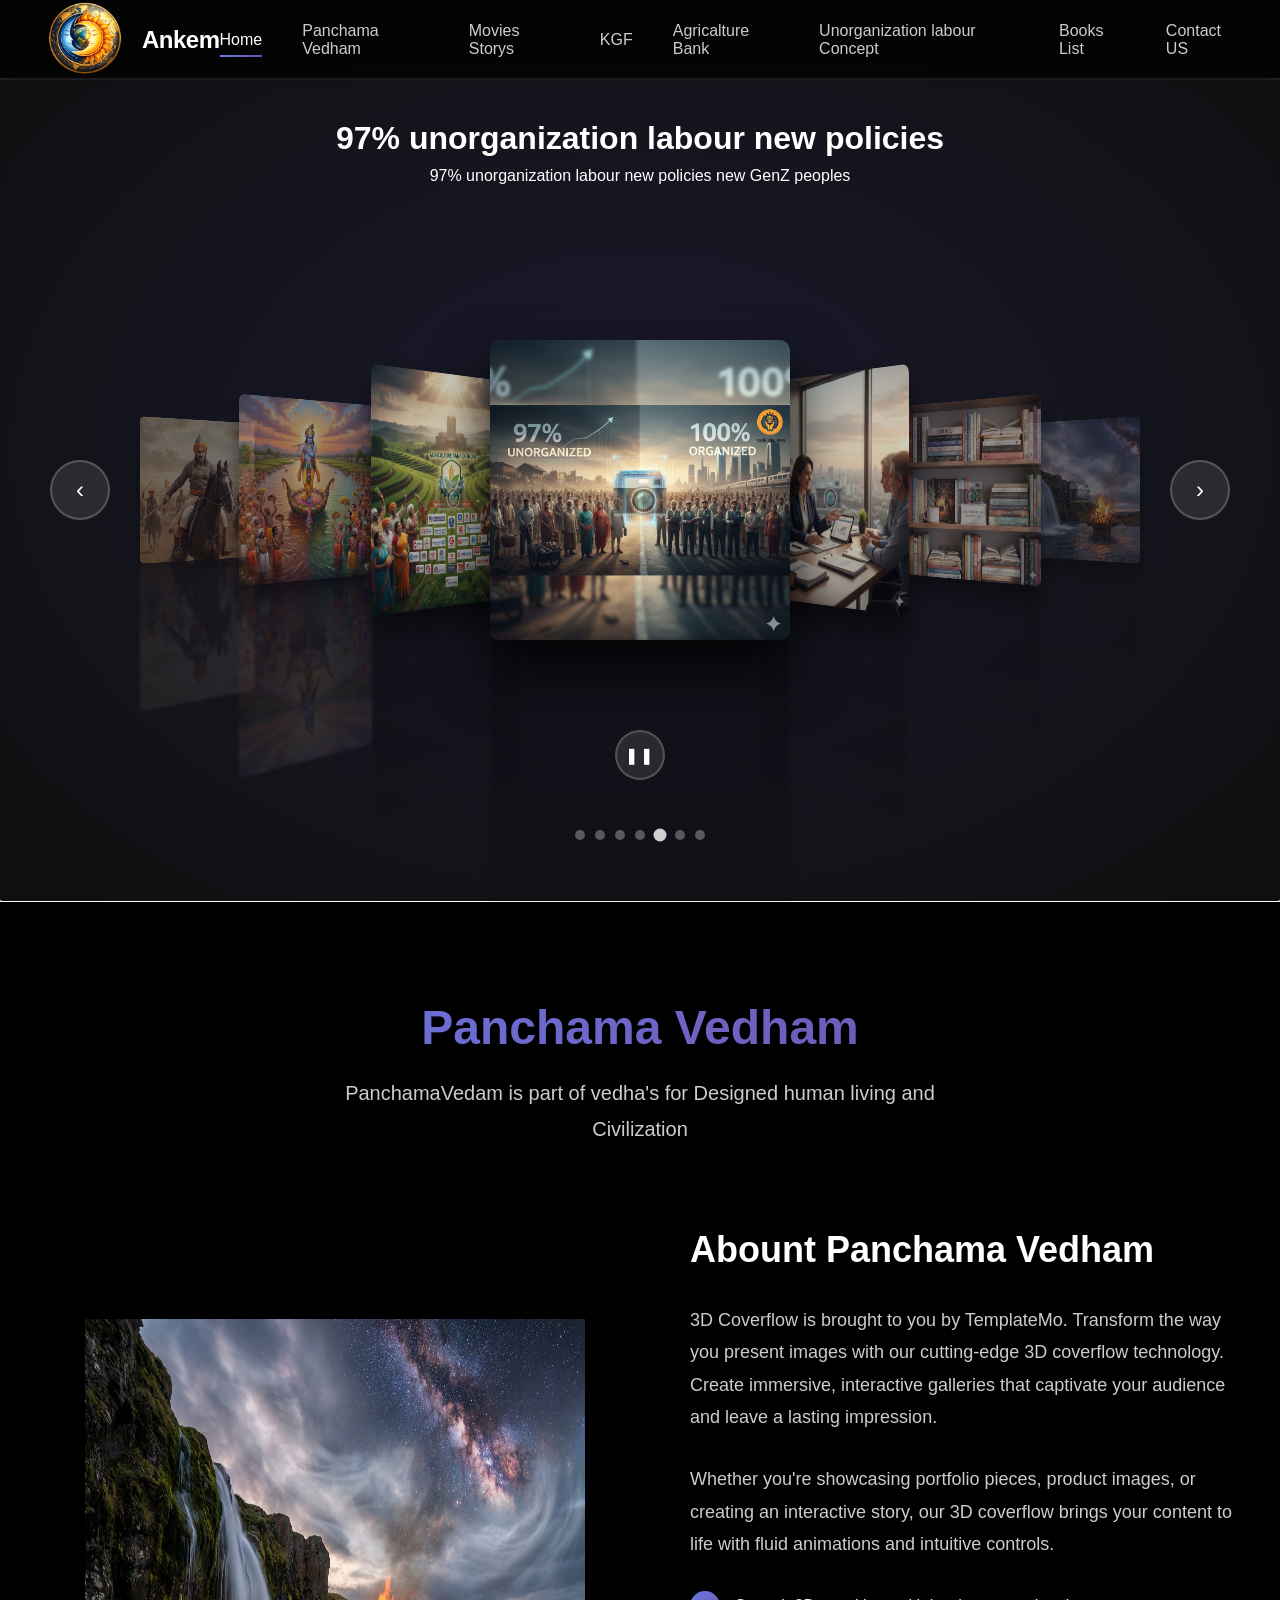
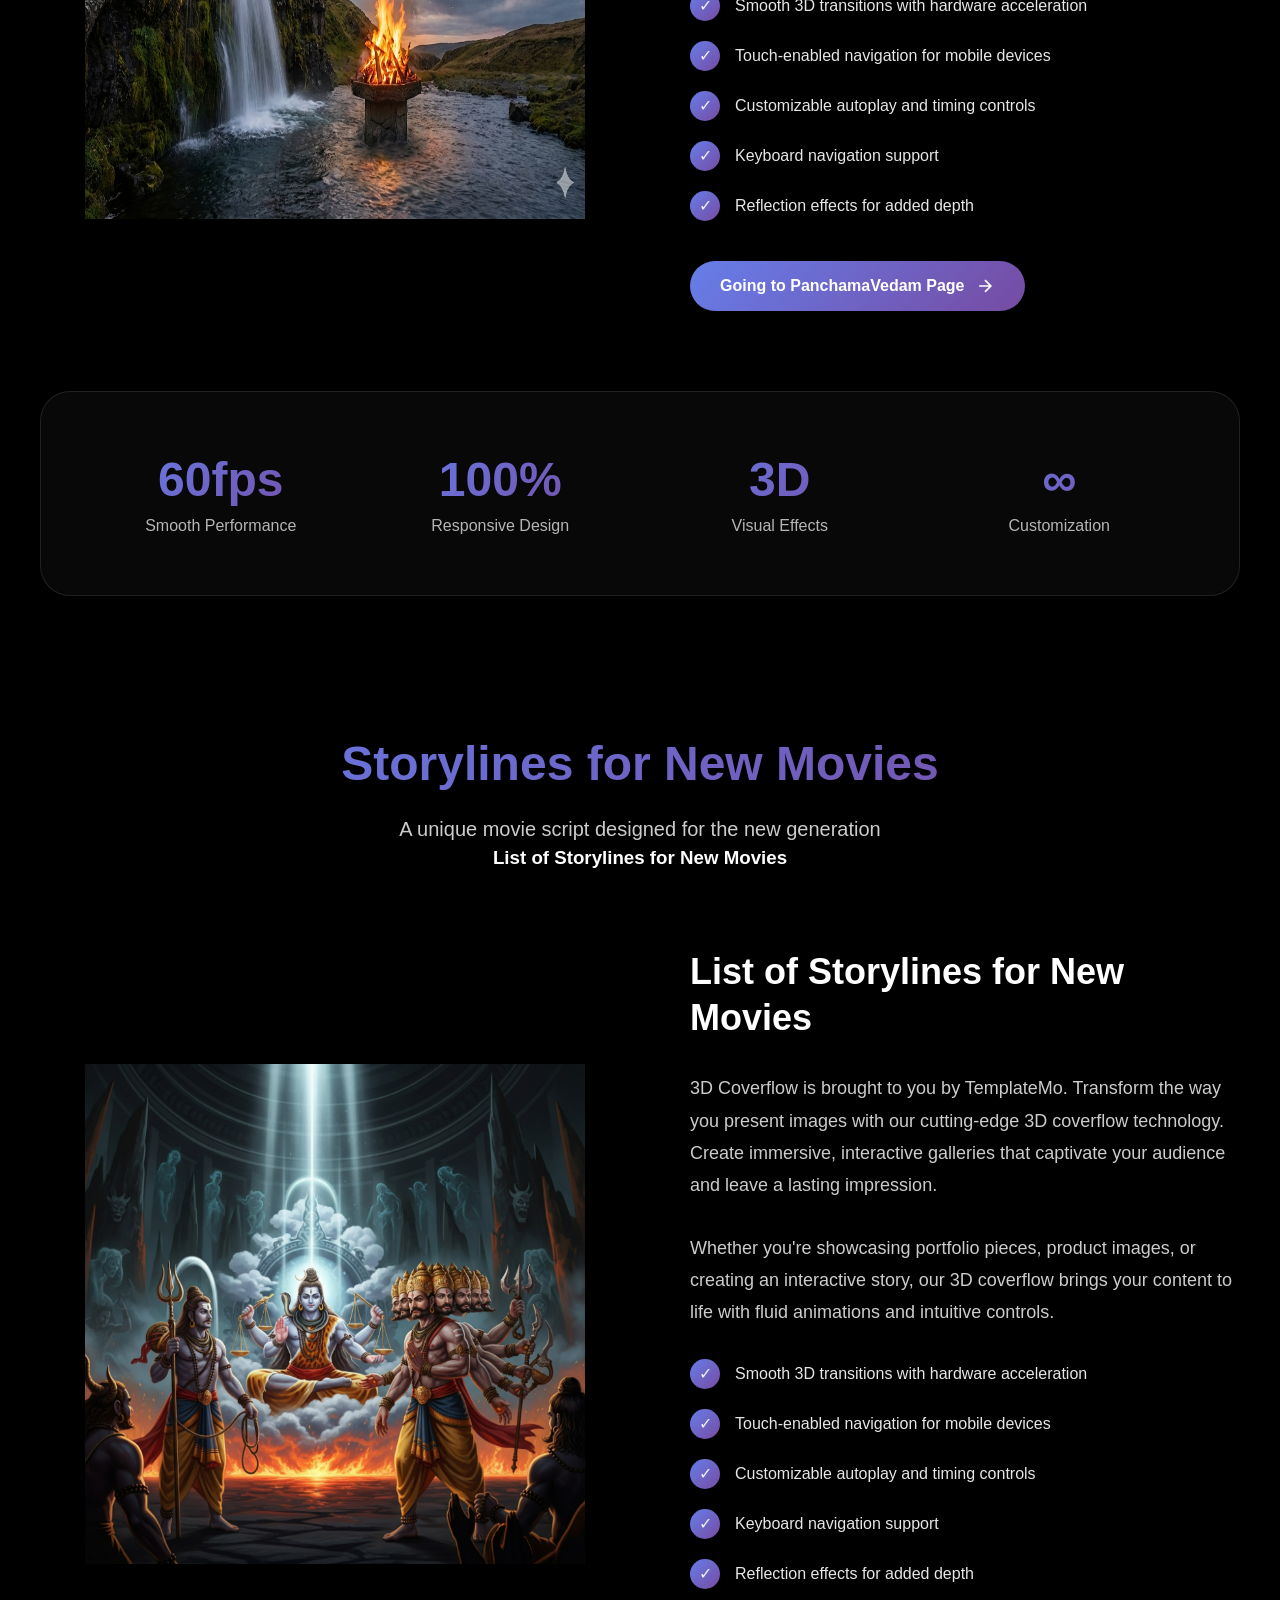
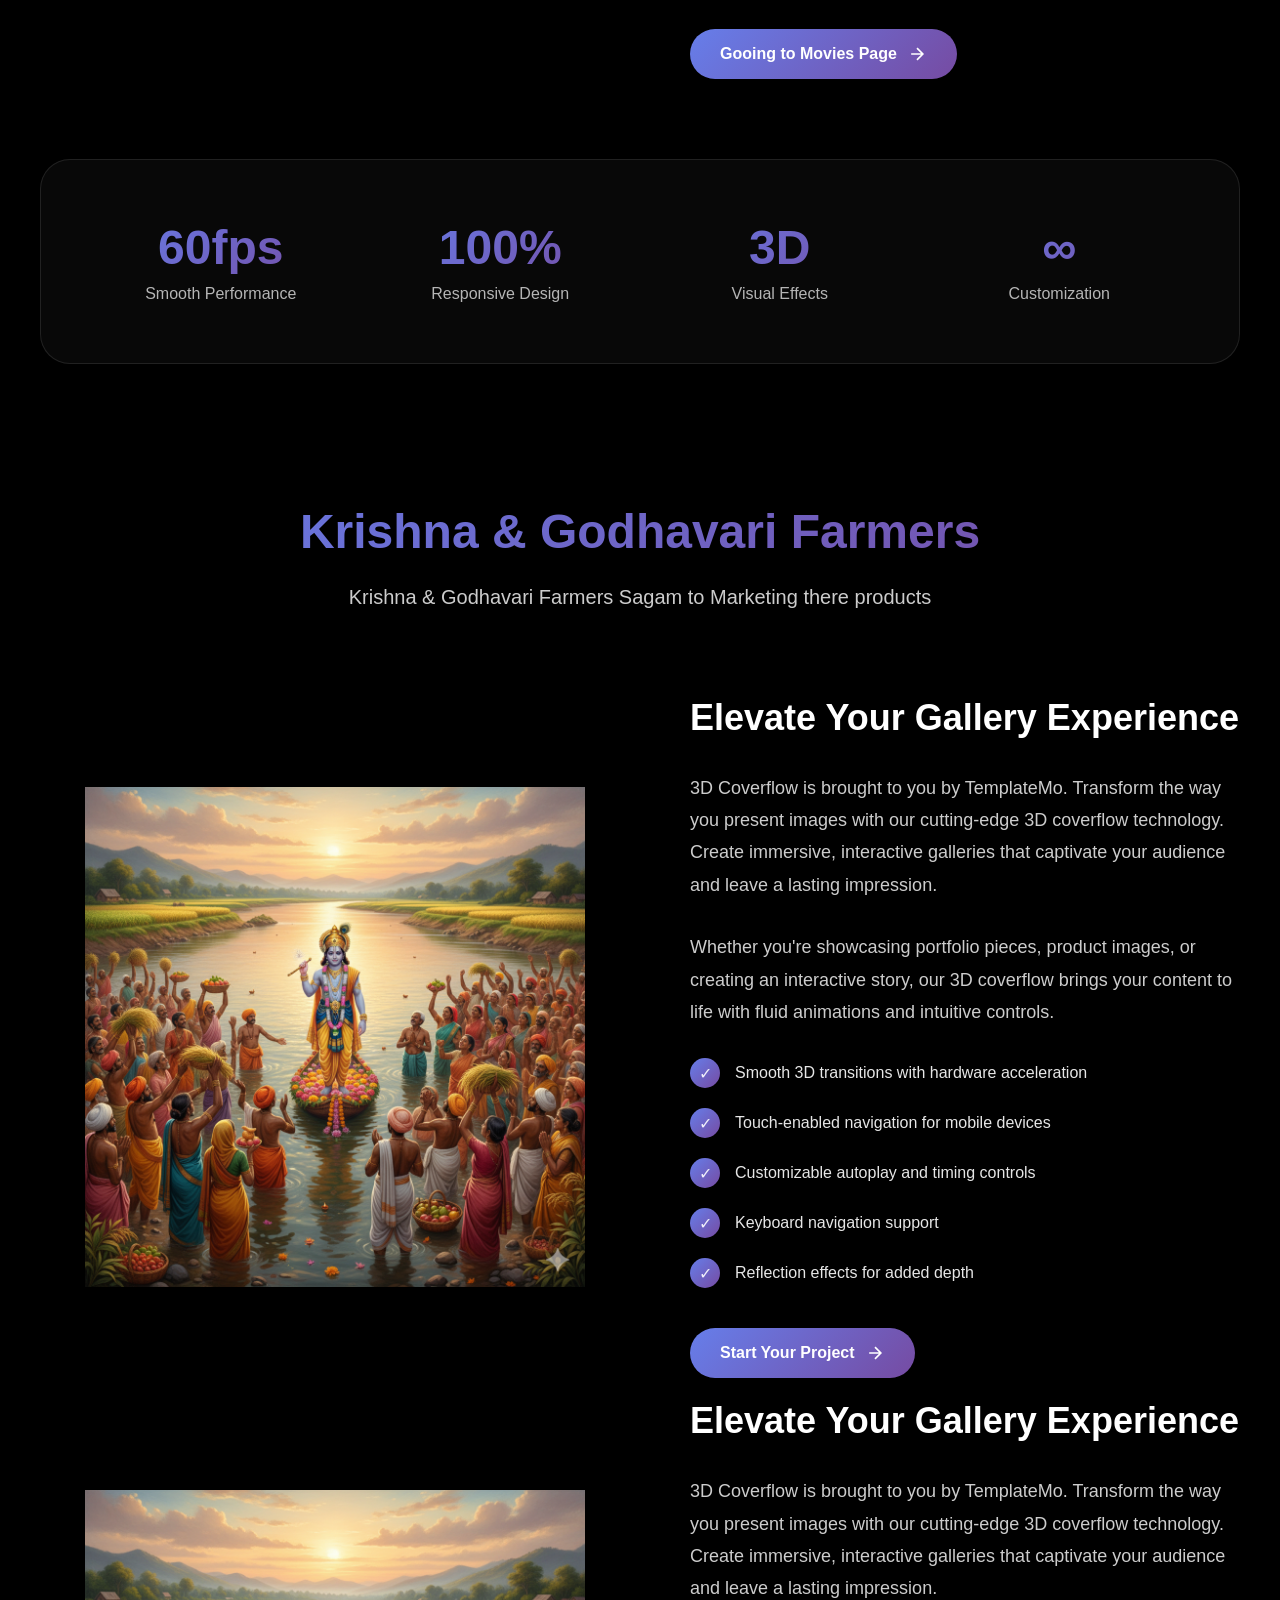
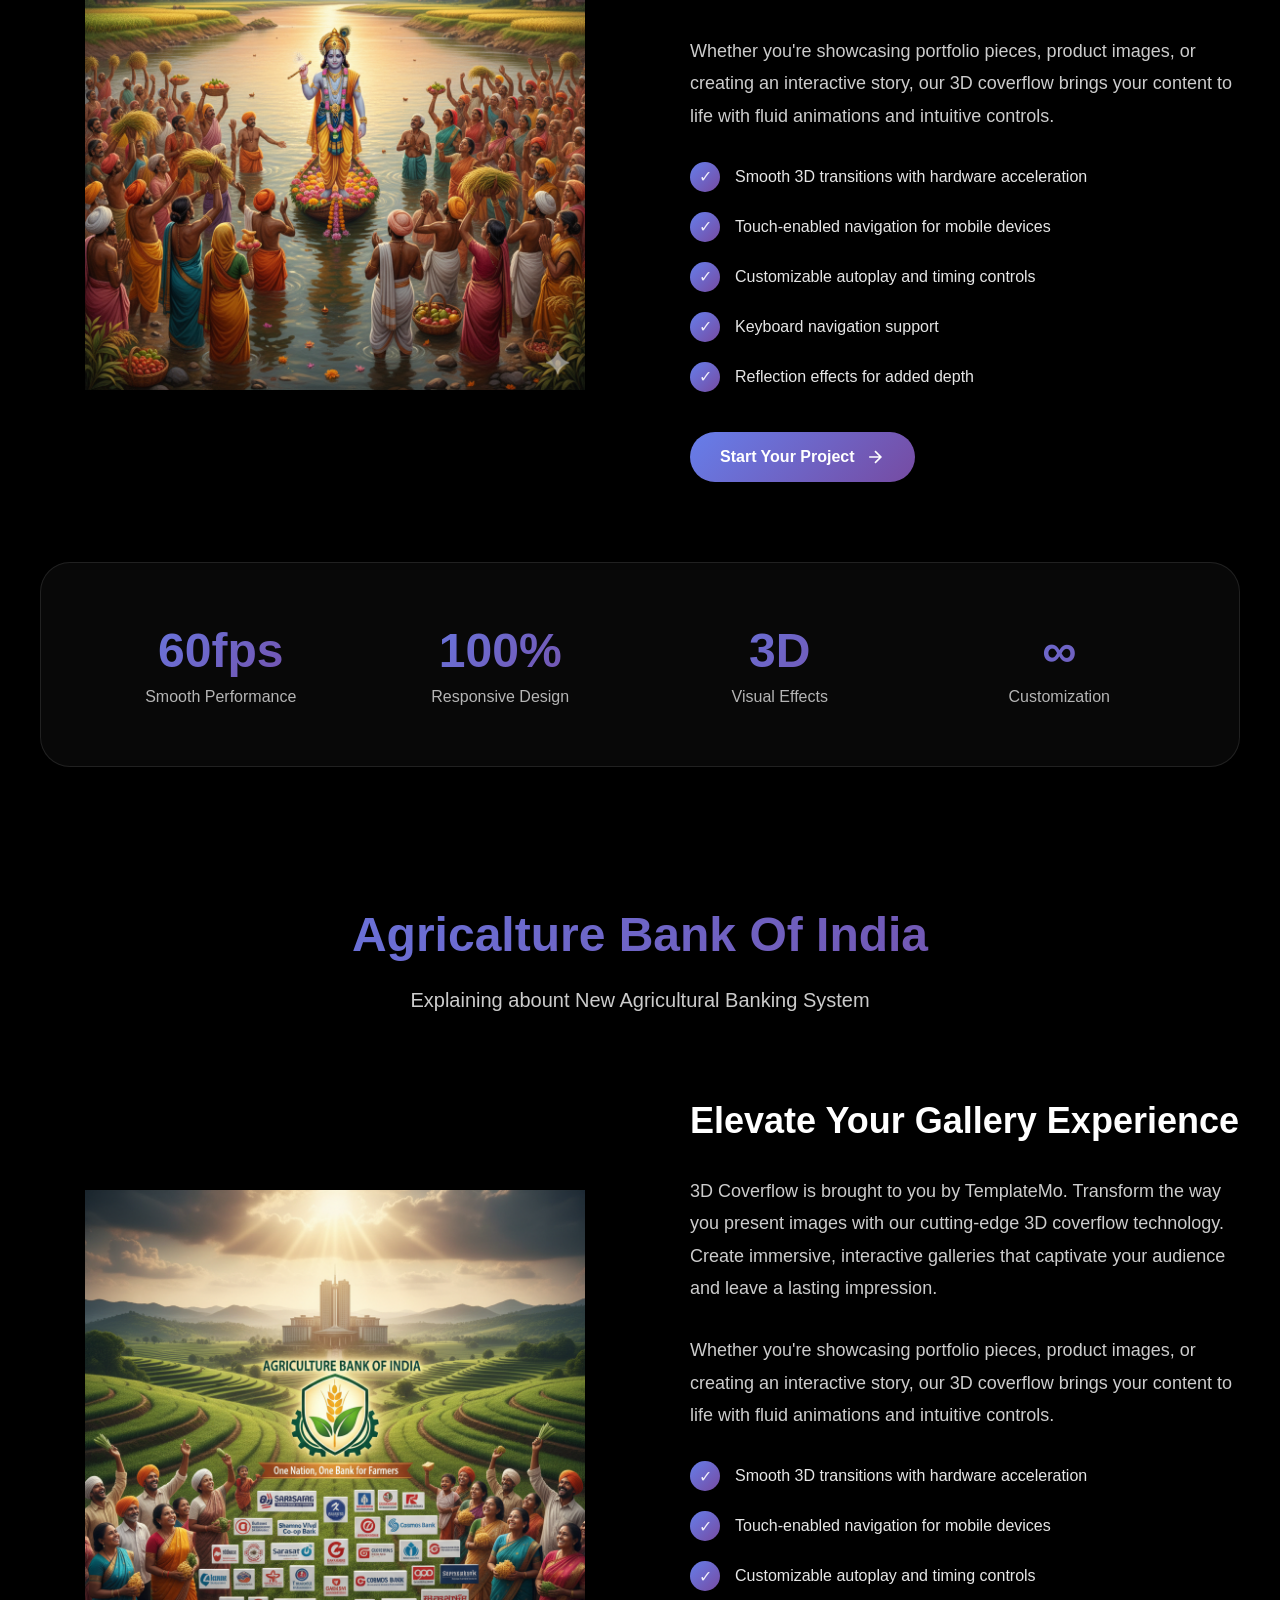
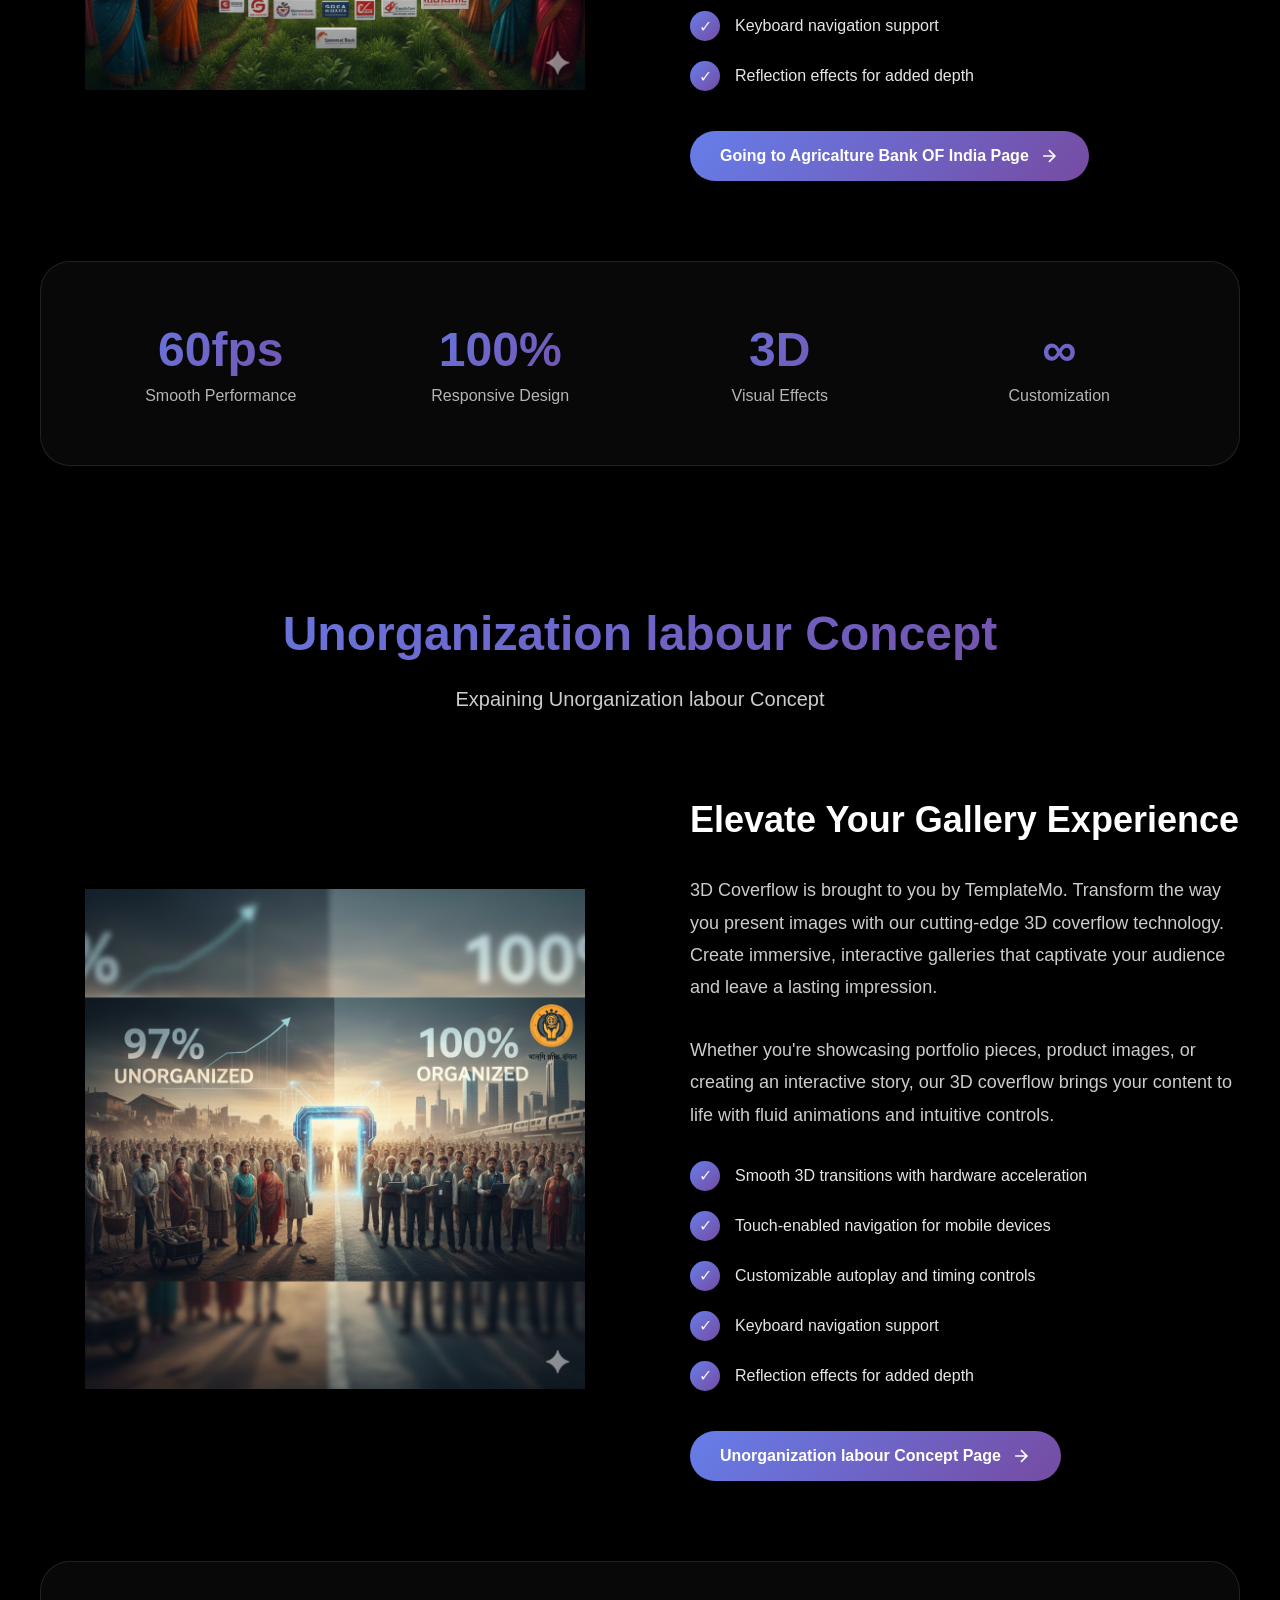
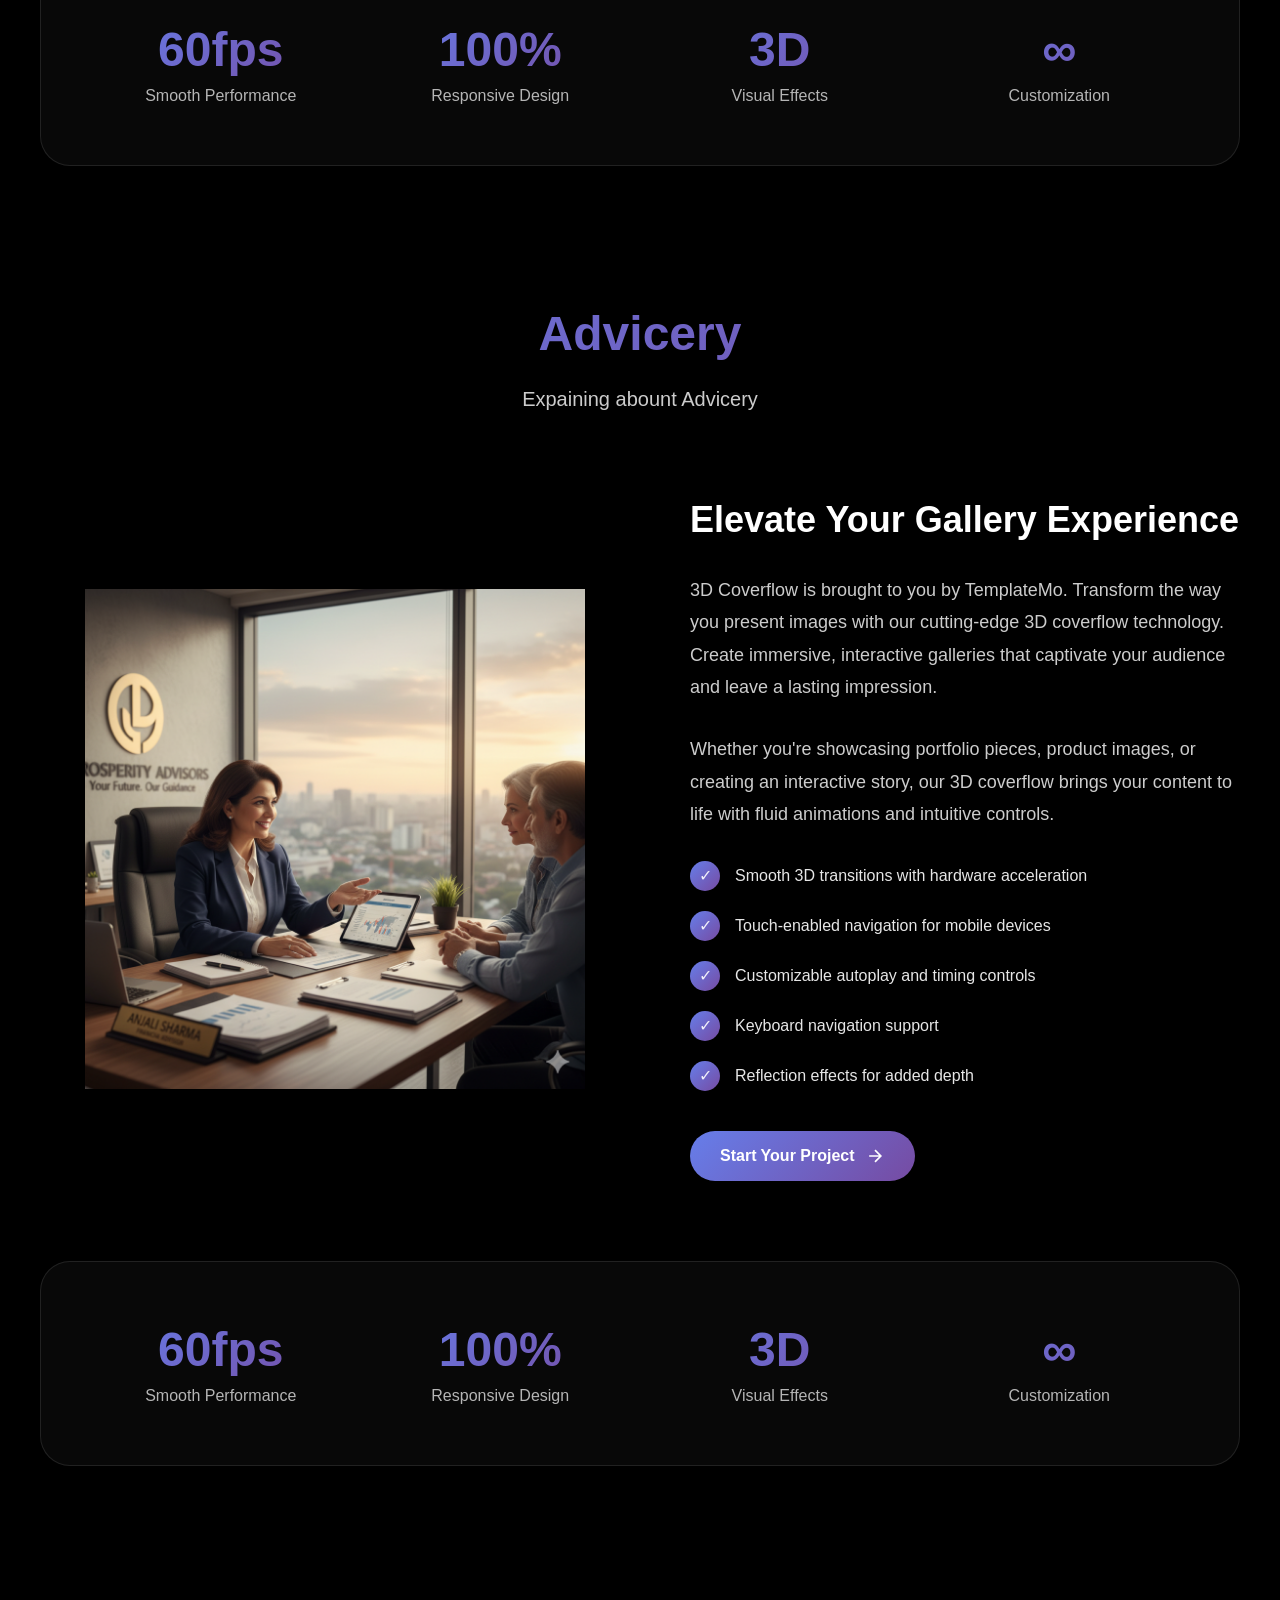
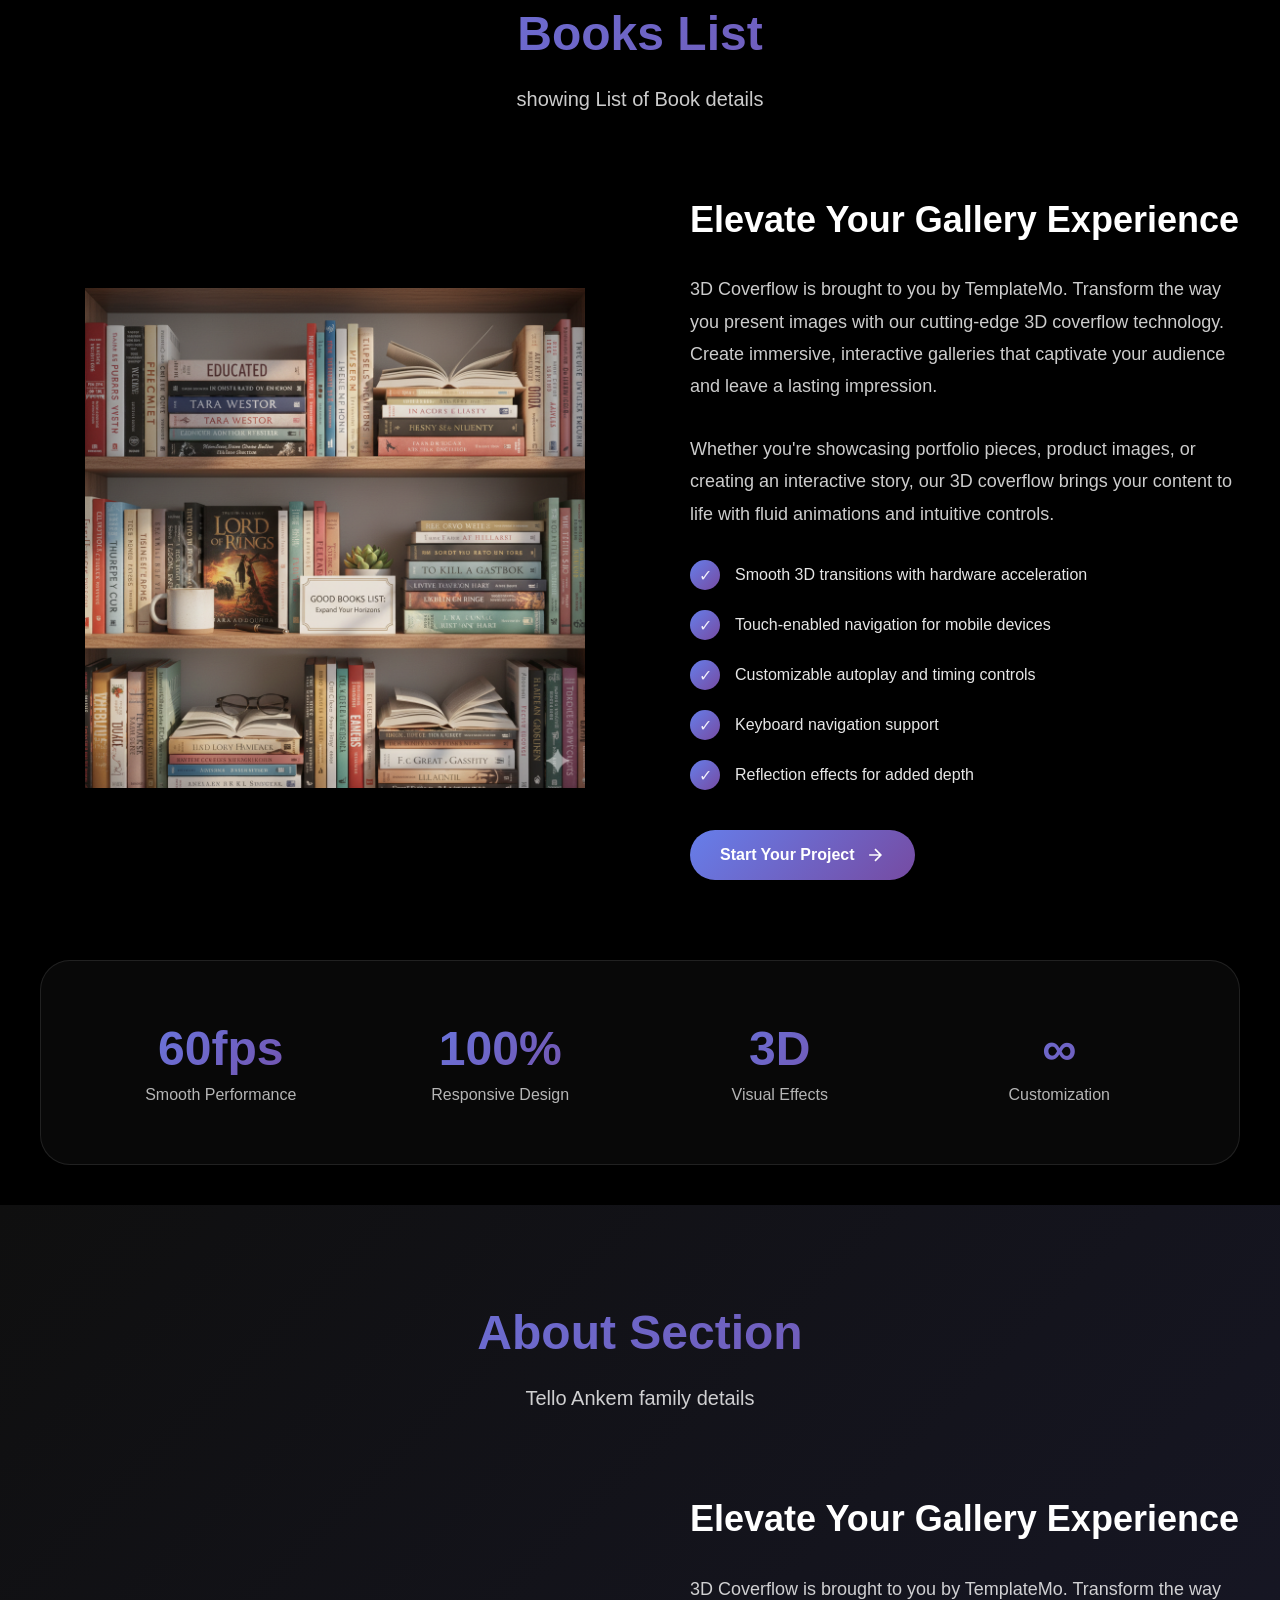
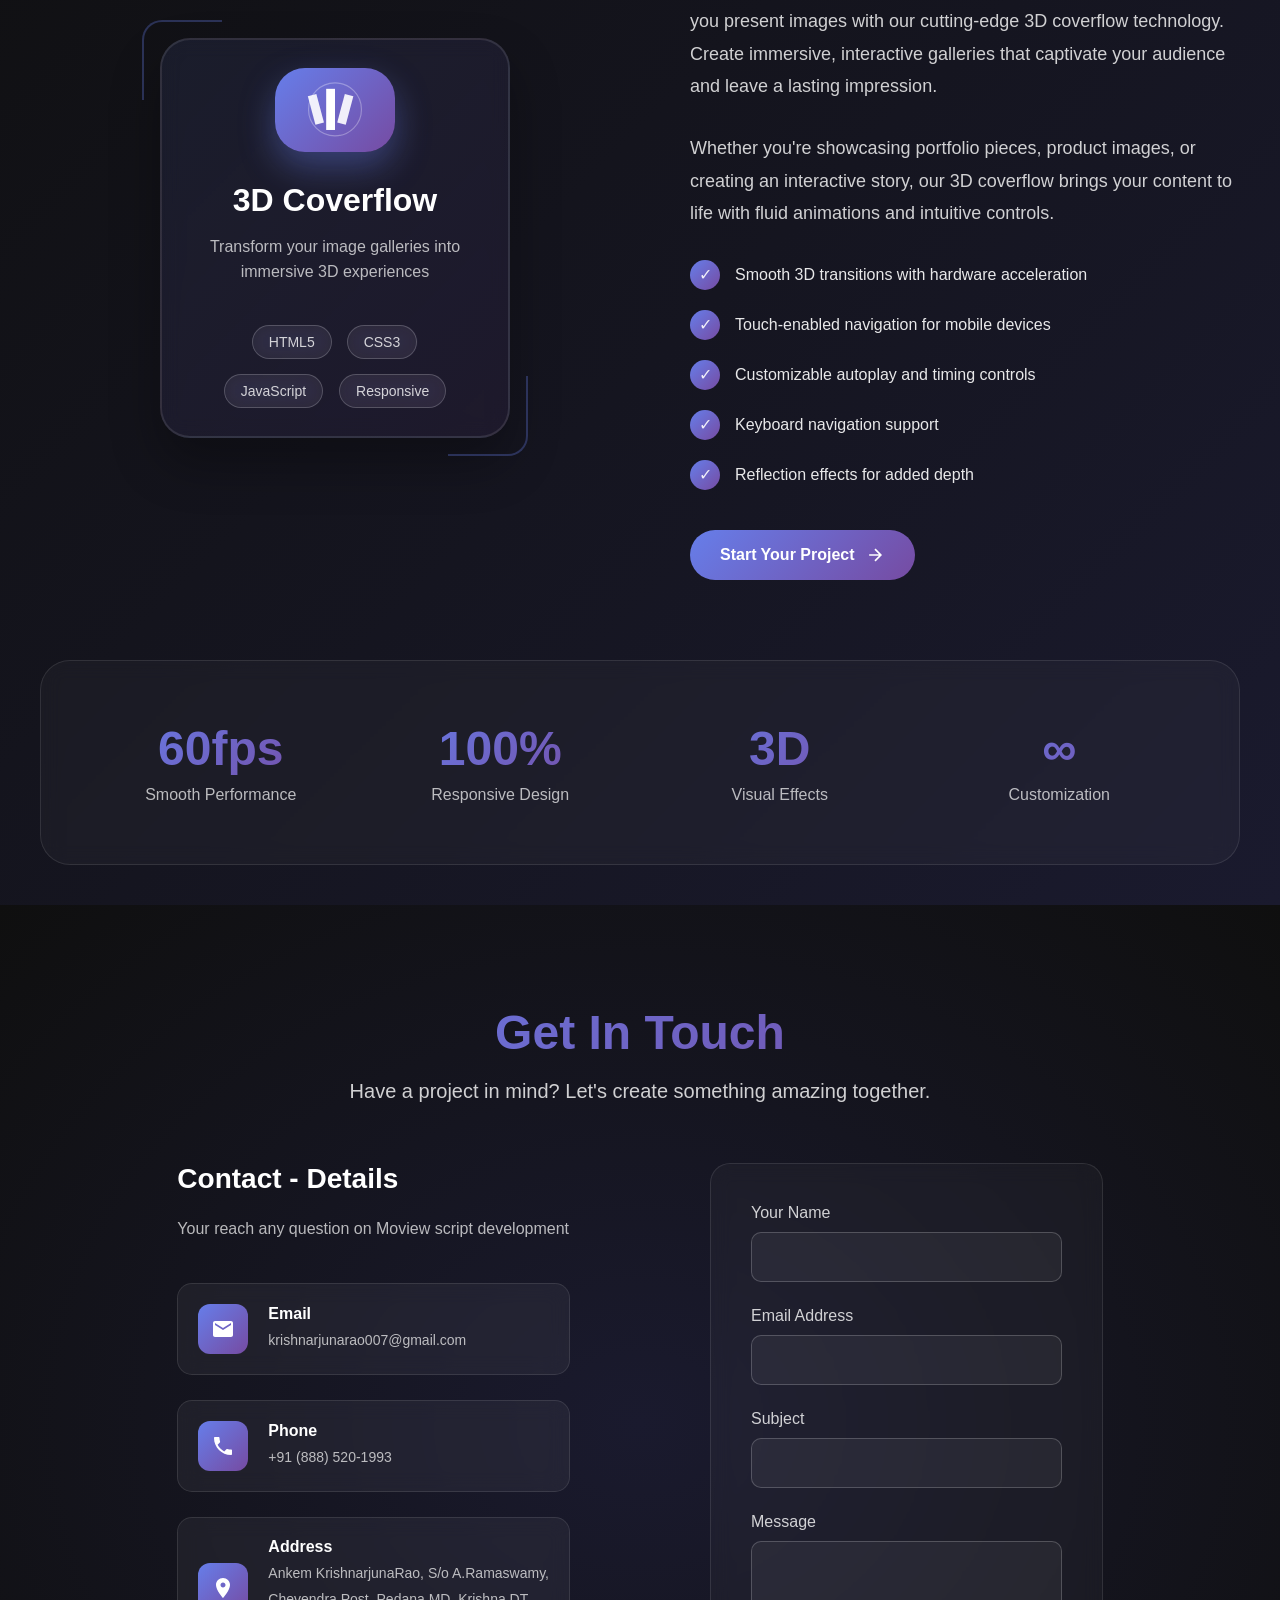
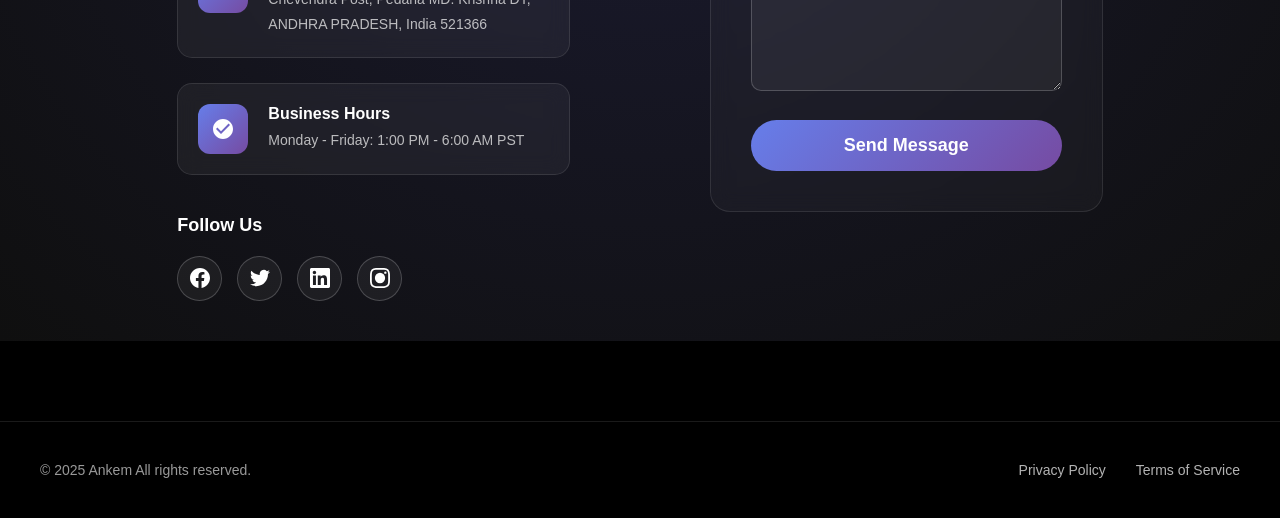
==== commit f4447efd: "Update index.html" ====
--- a/index.html
+++ b/index.html
@@ -33,9 +33,9 @@
             <a href="#KGF" class="menu-item">KGF</a>
             <a href="#Agricalture_Bank_concept" class="menu-item">Agricalture Bank</a>
             <a href="#Unorganization_labour_Concept" class="menu-item">Unorganization labour Concept</a>
-            <a href="#Advicery" class="menu-item">Advicery</a>
+          <!--  <a href="#Advicery" class="menu-item">Advicery</a> -->
             <a href="#Books_List" class="menu-item">Books List</a>
-            <a href="#contact" class="menu-item">Contact Details</a>
+            <a href="#contact" class="menu-item">Contact US</a>
            <!-- <a href="https://github.com" target="_blank" rel="noopener noreferrer" class="menu-item external">GitHub</a> -->
         </nav>
         
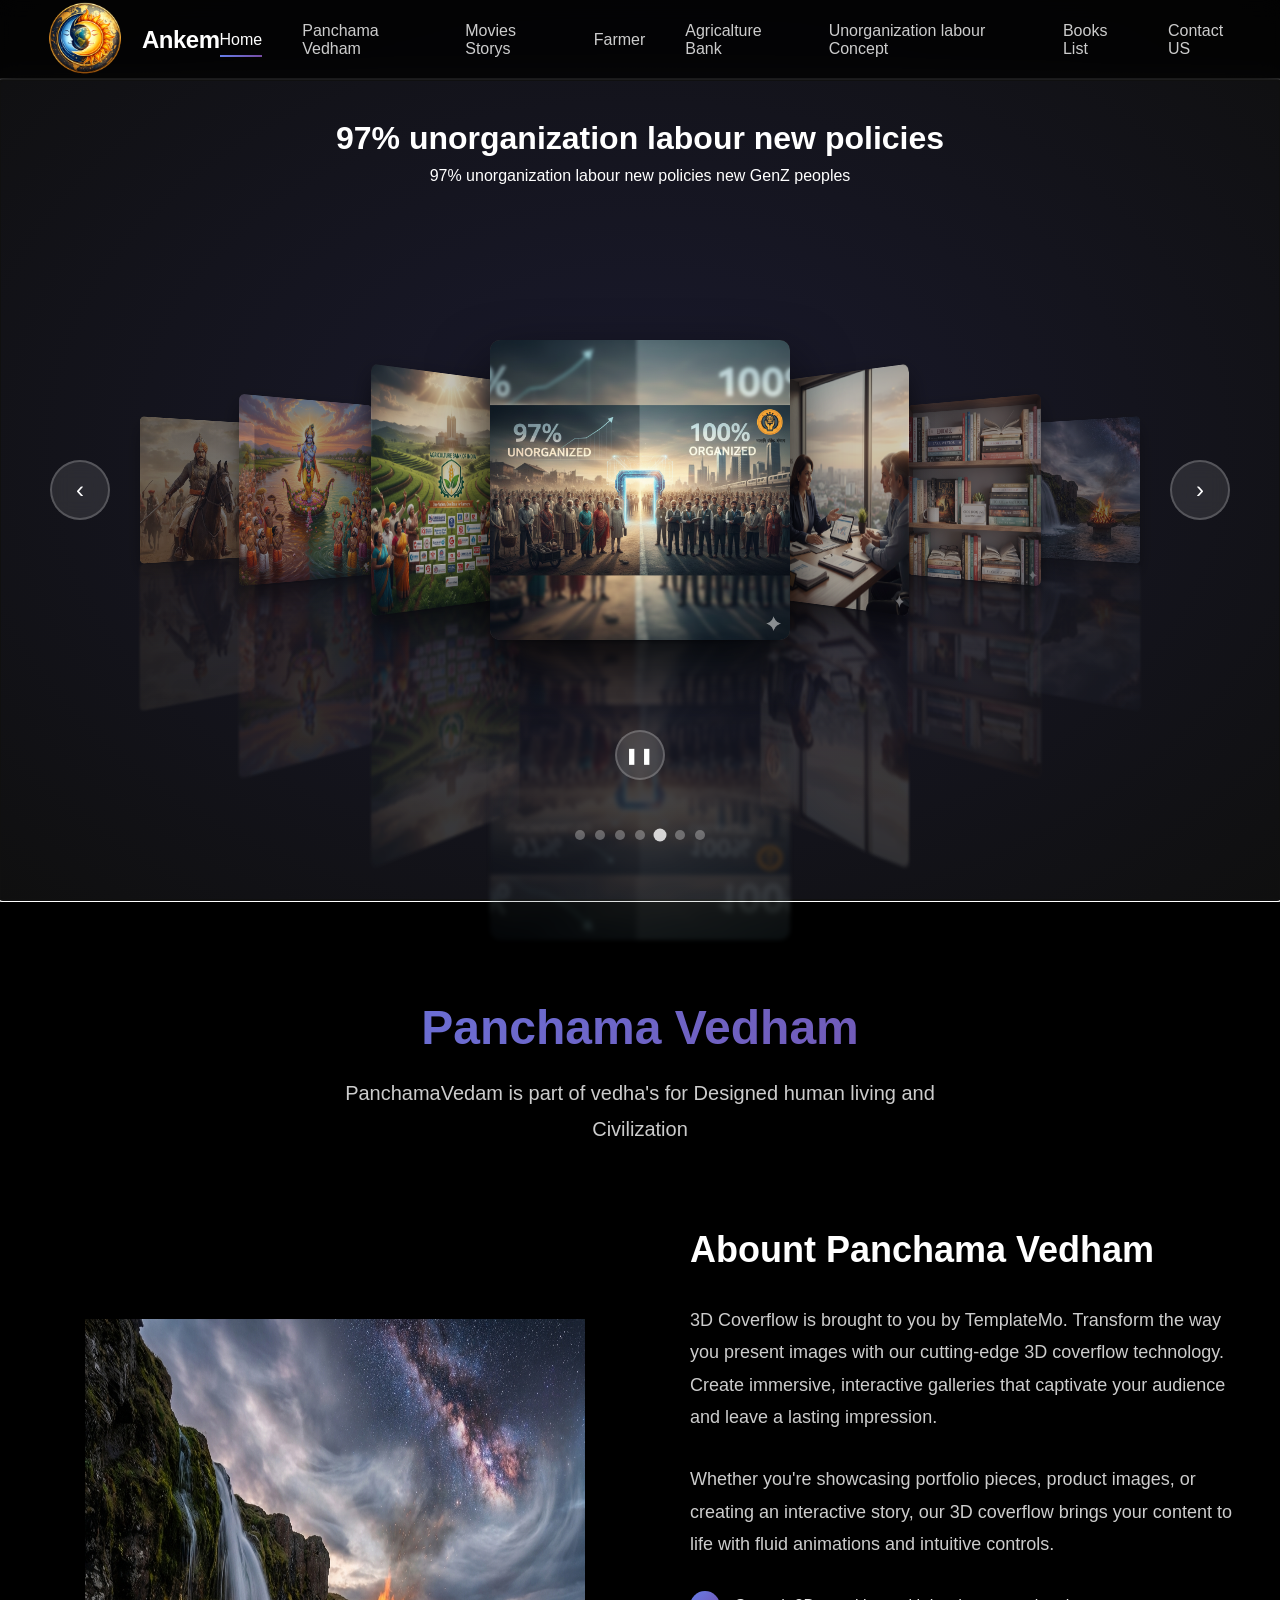
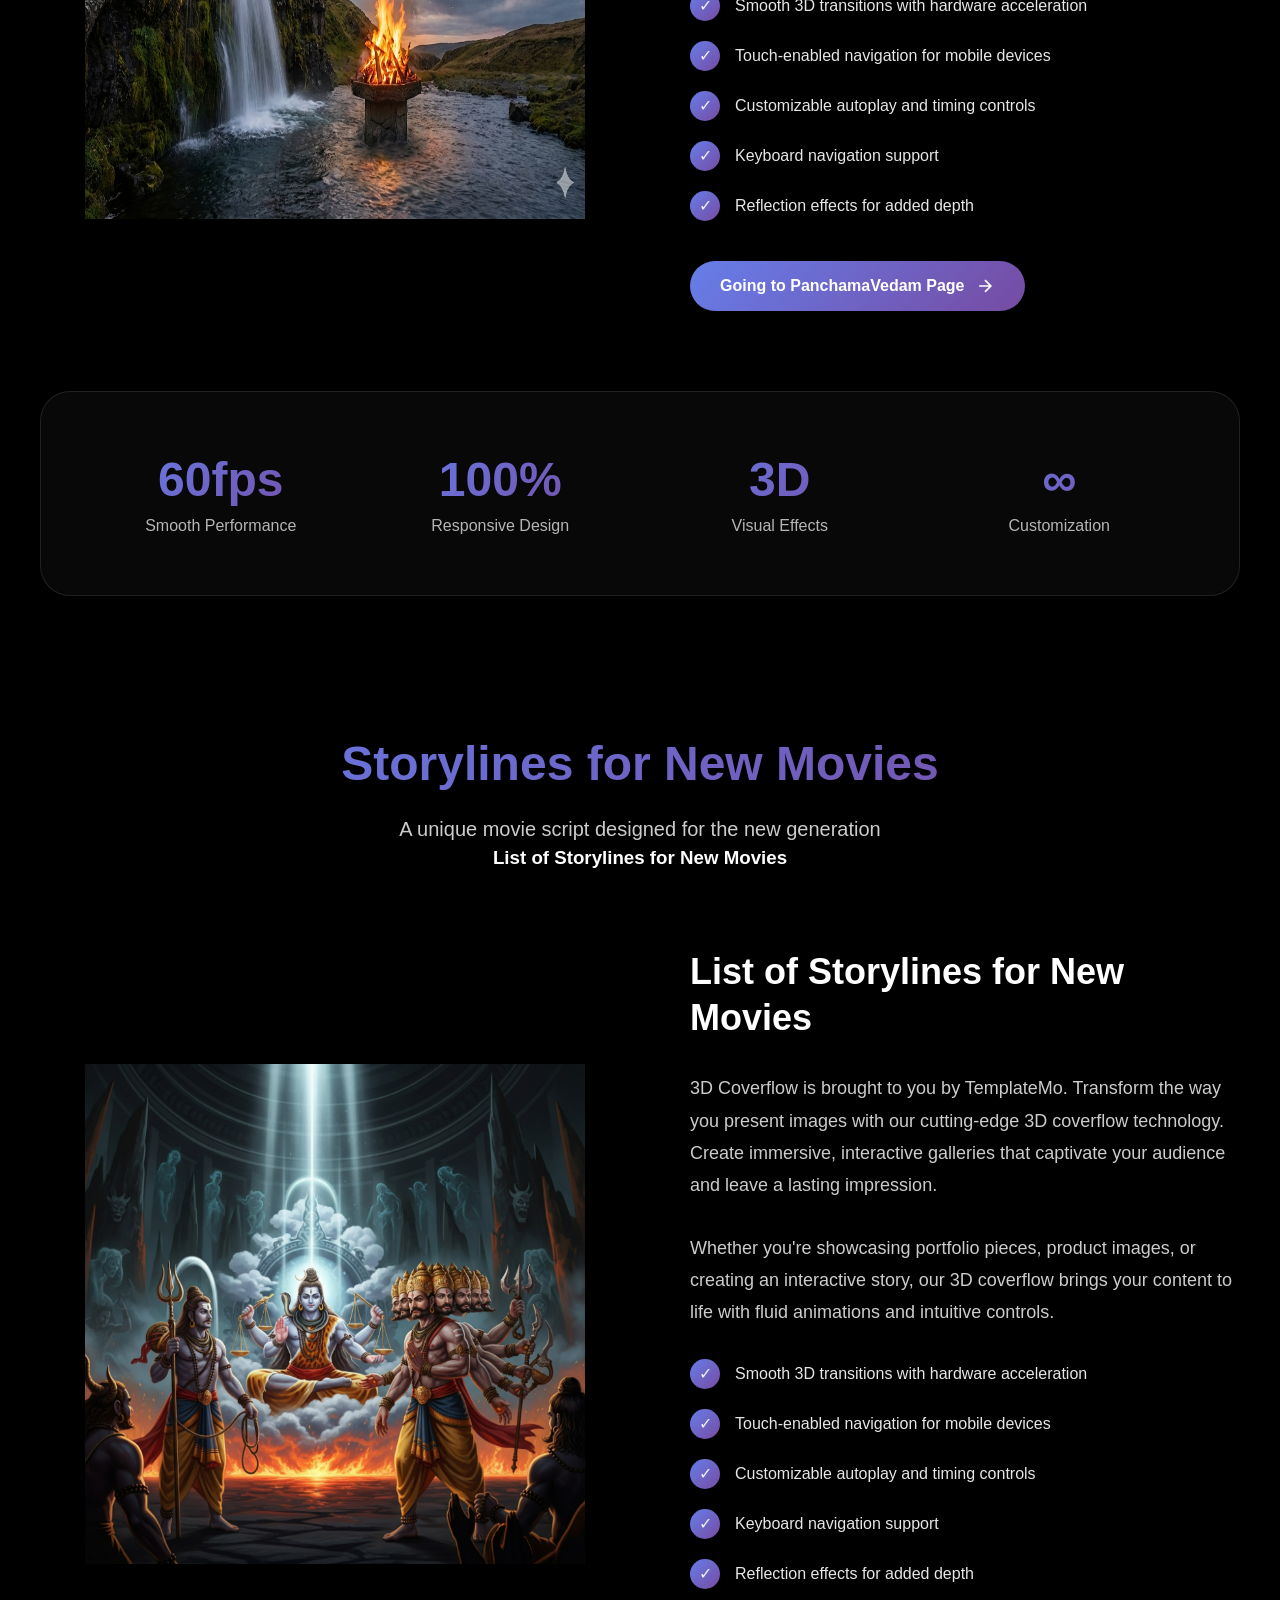
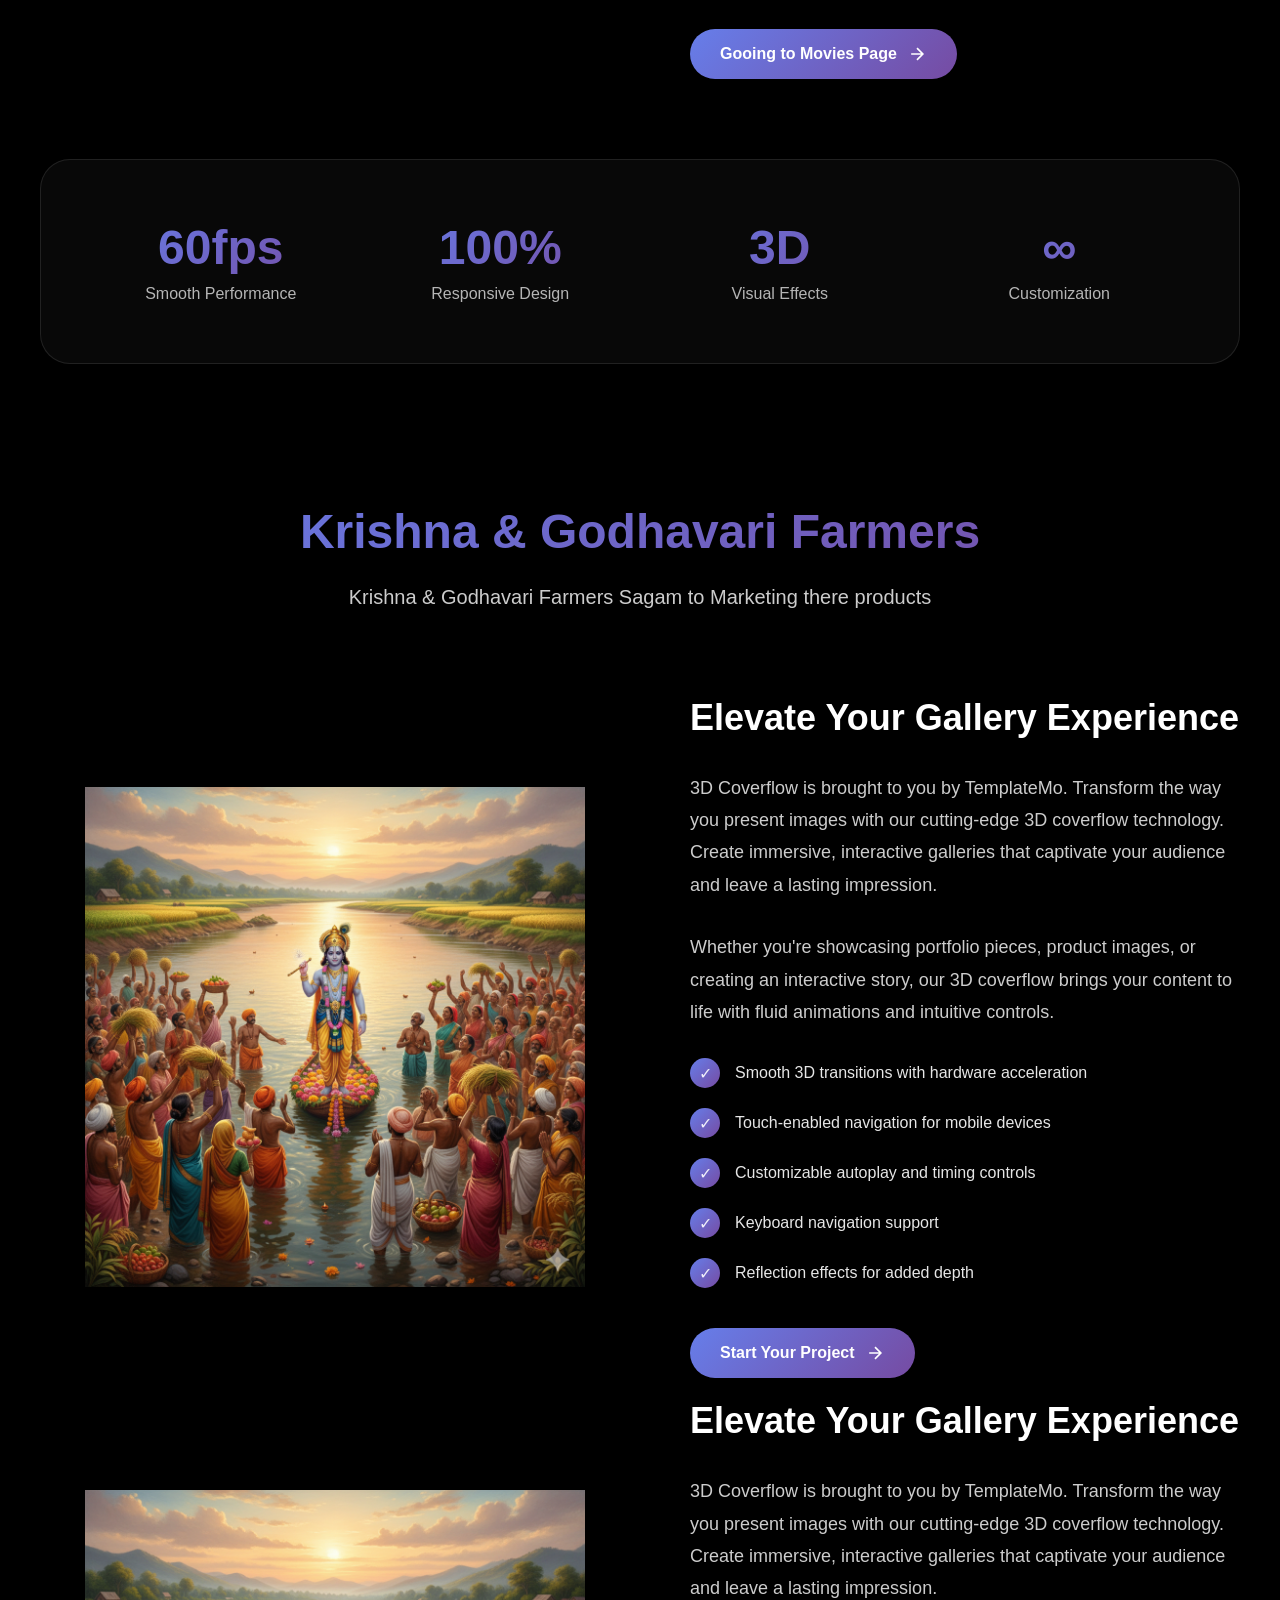
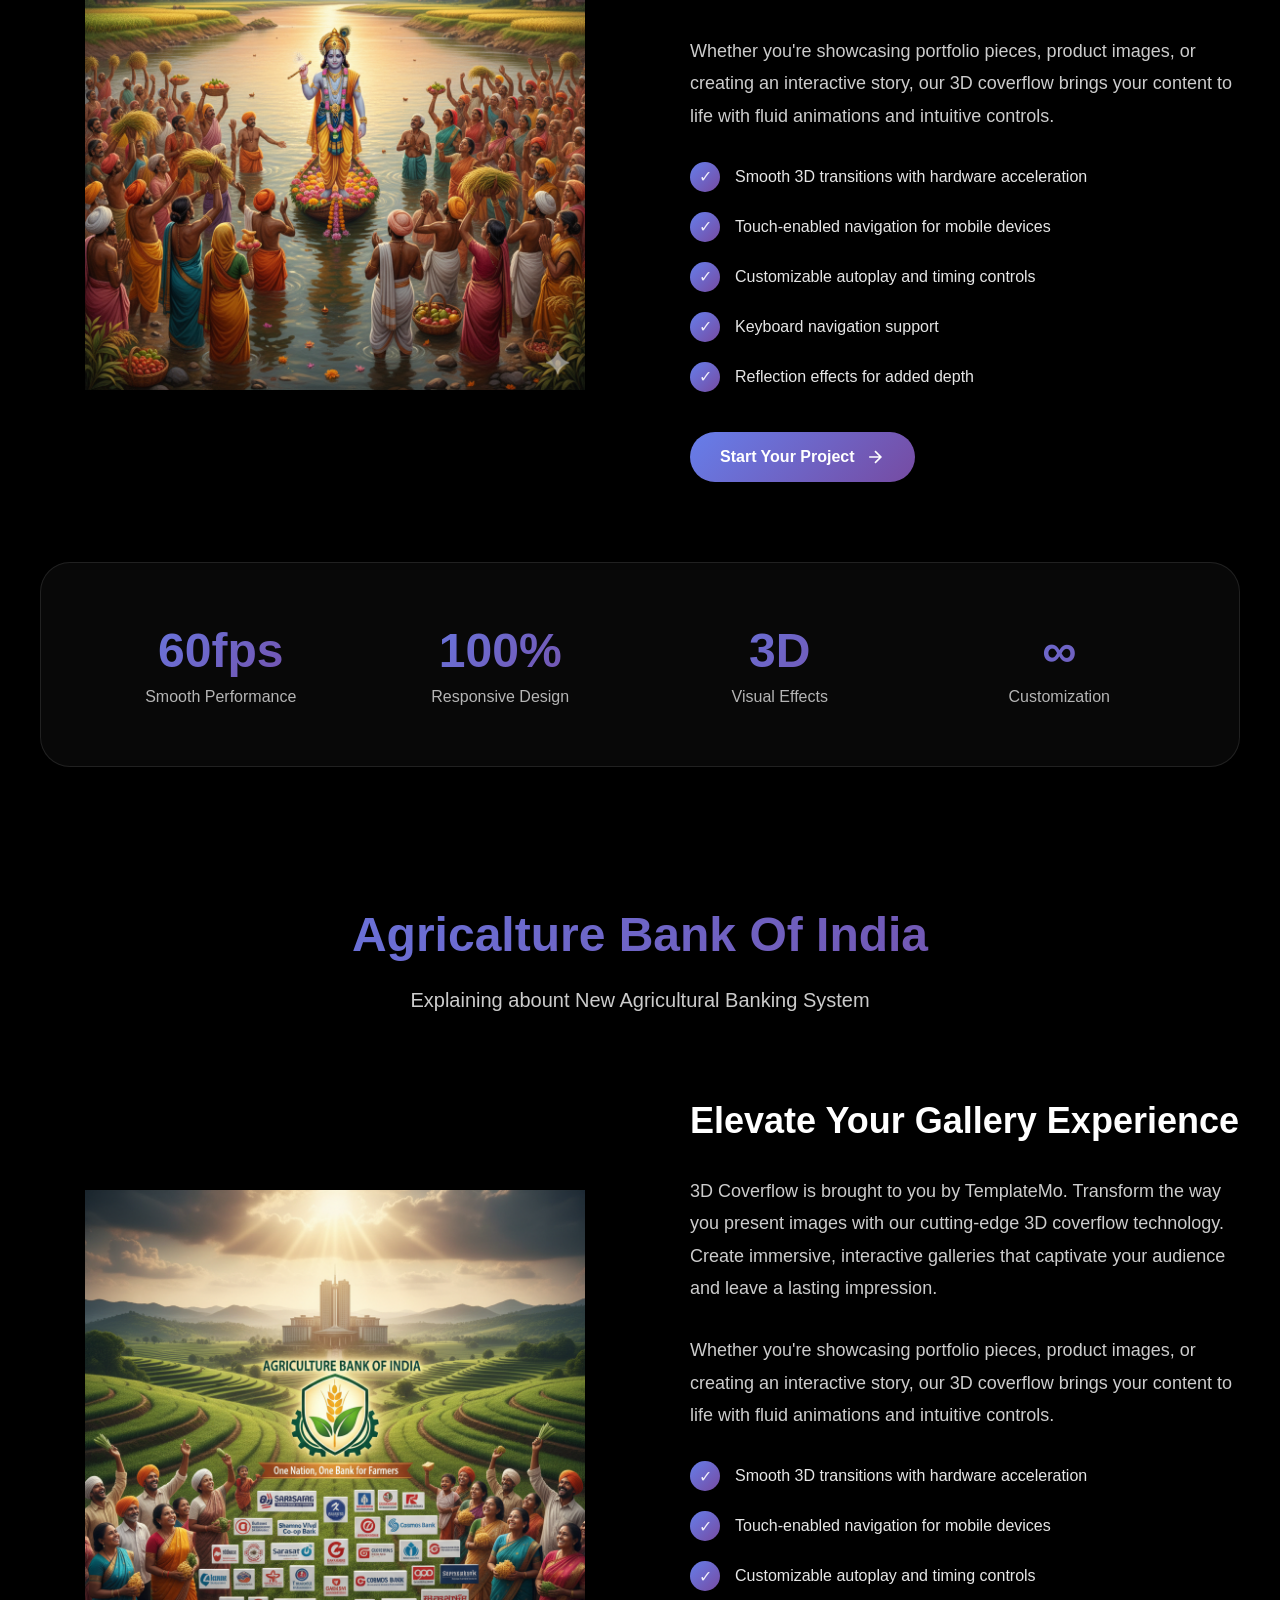
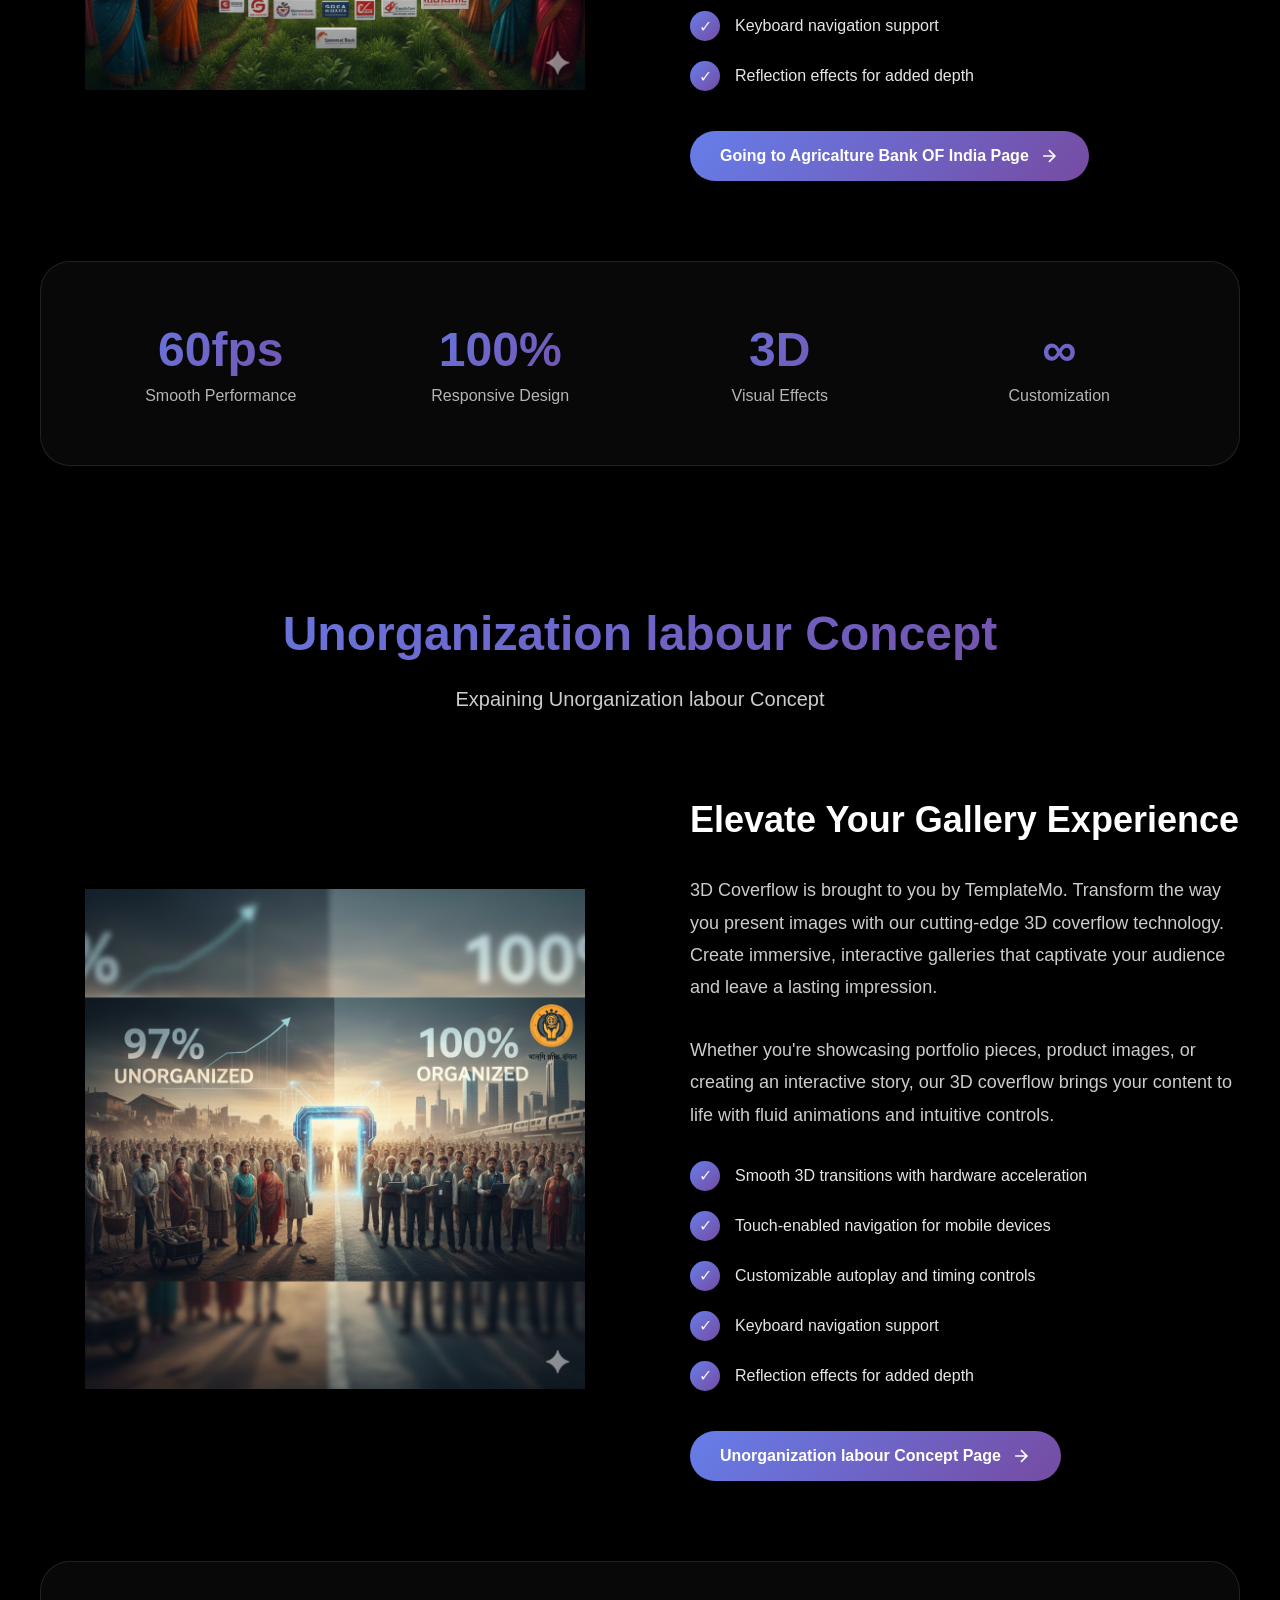
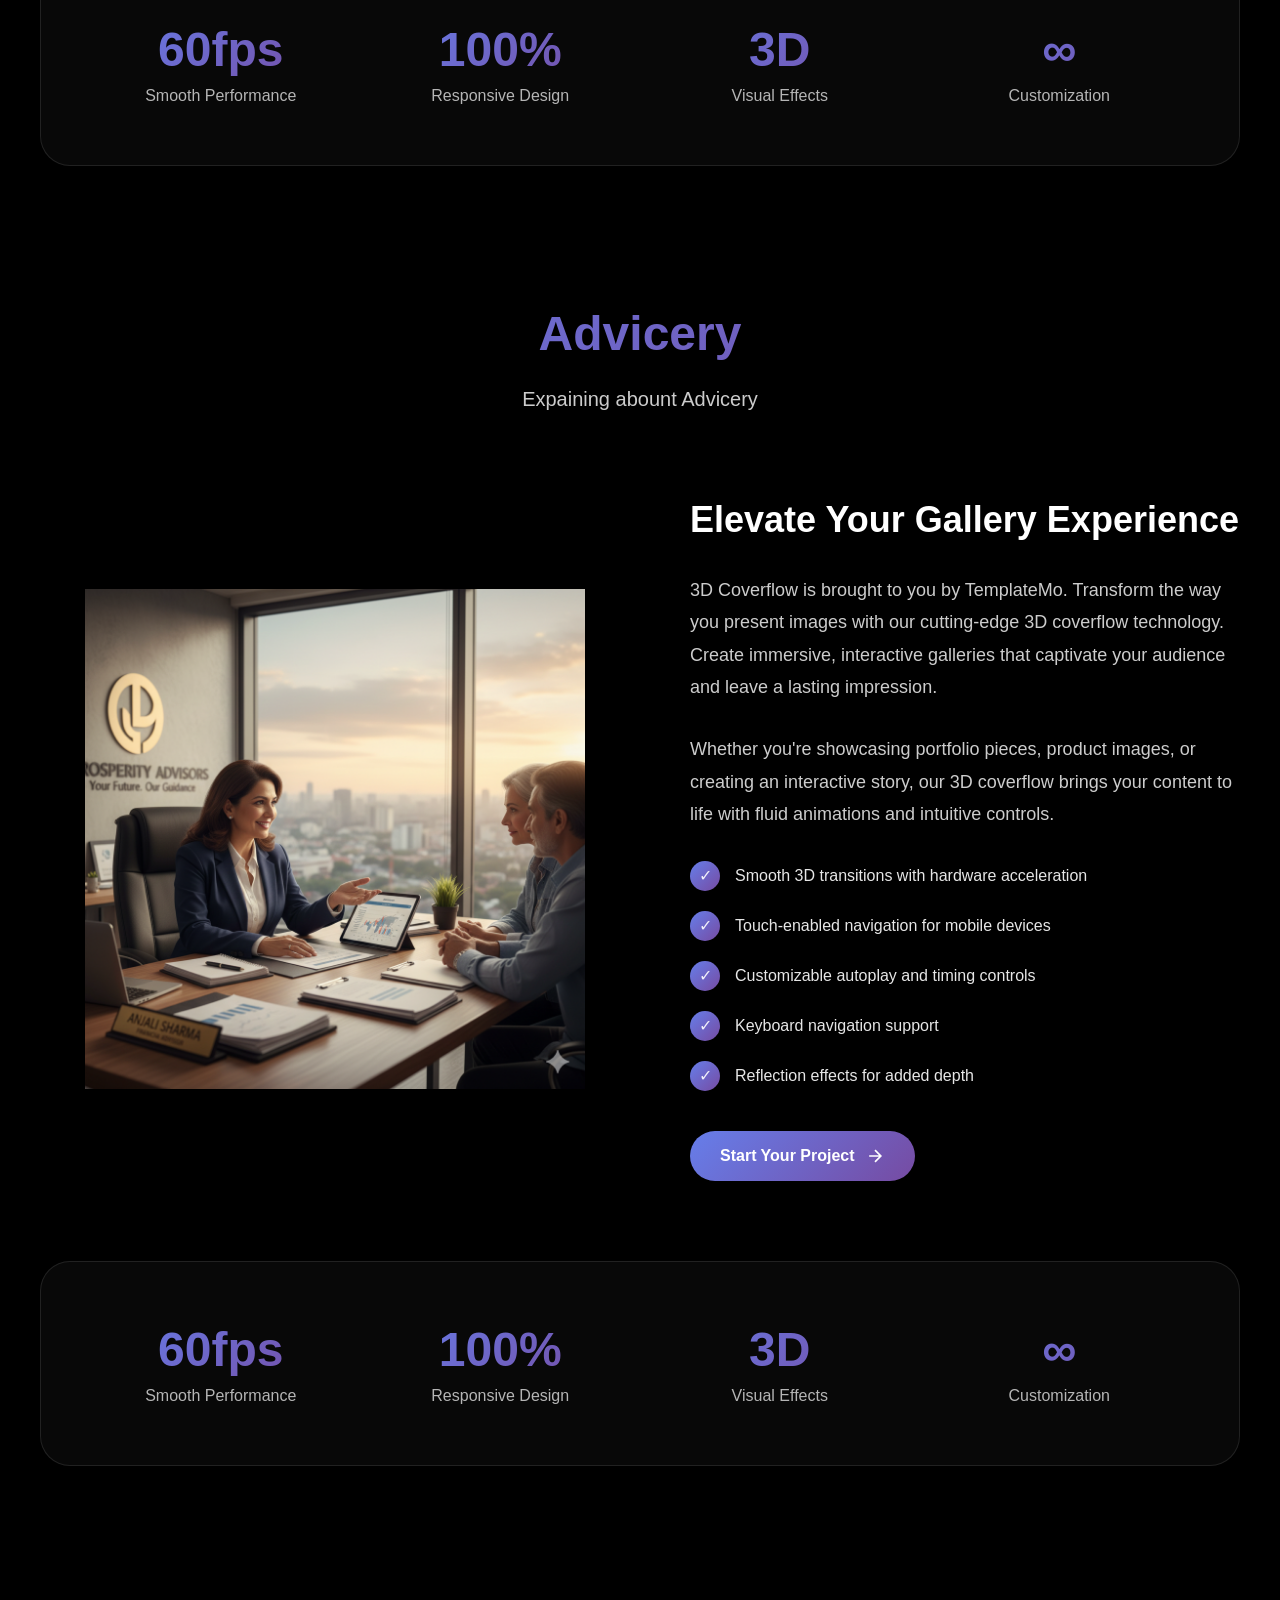
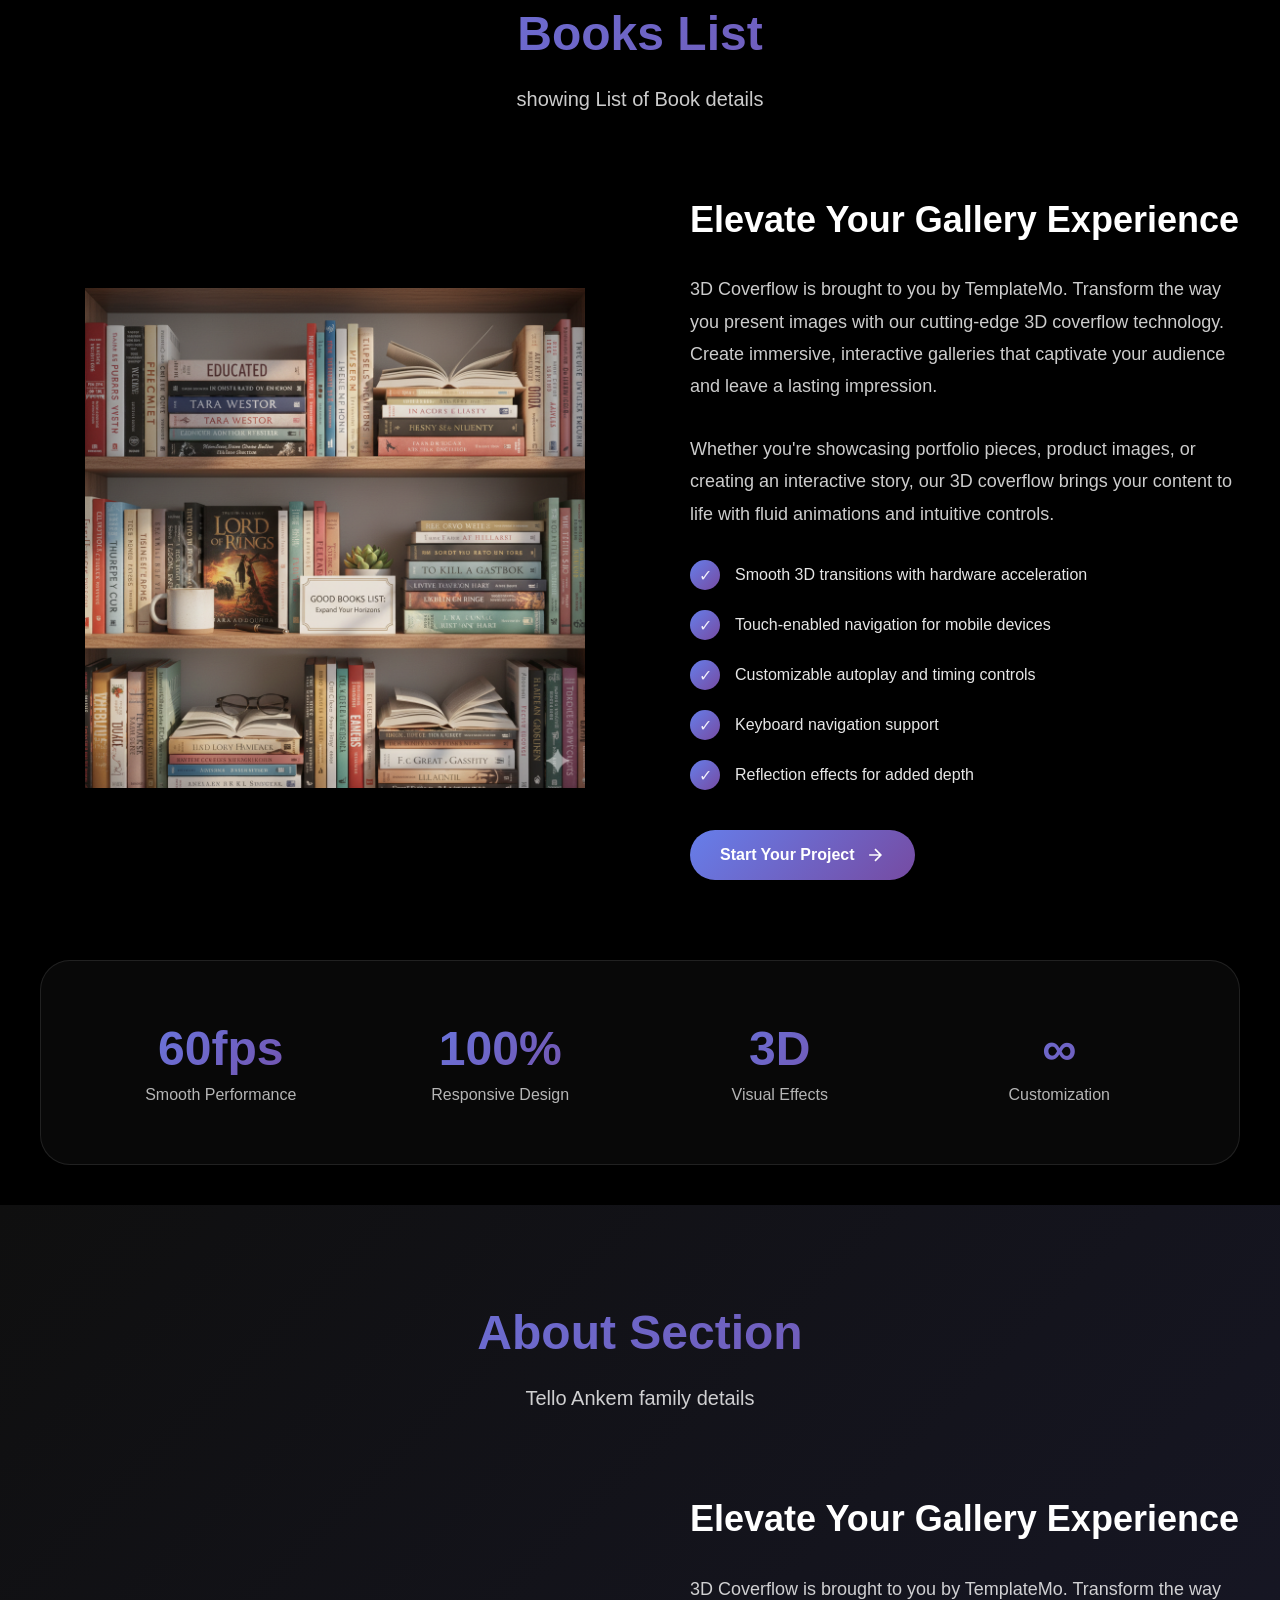
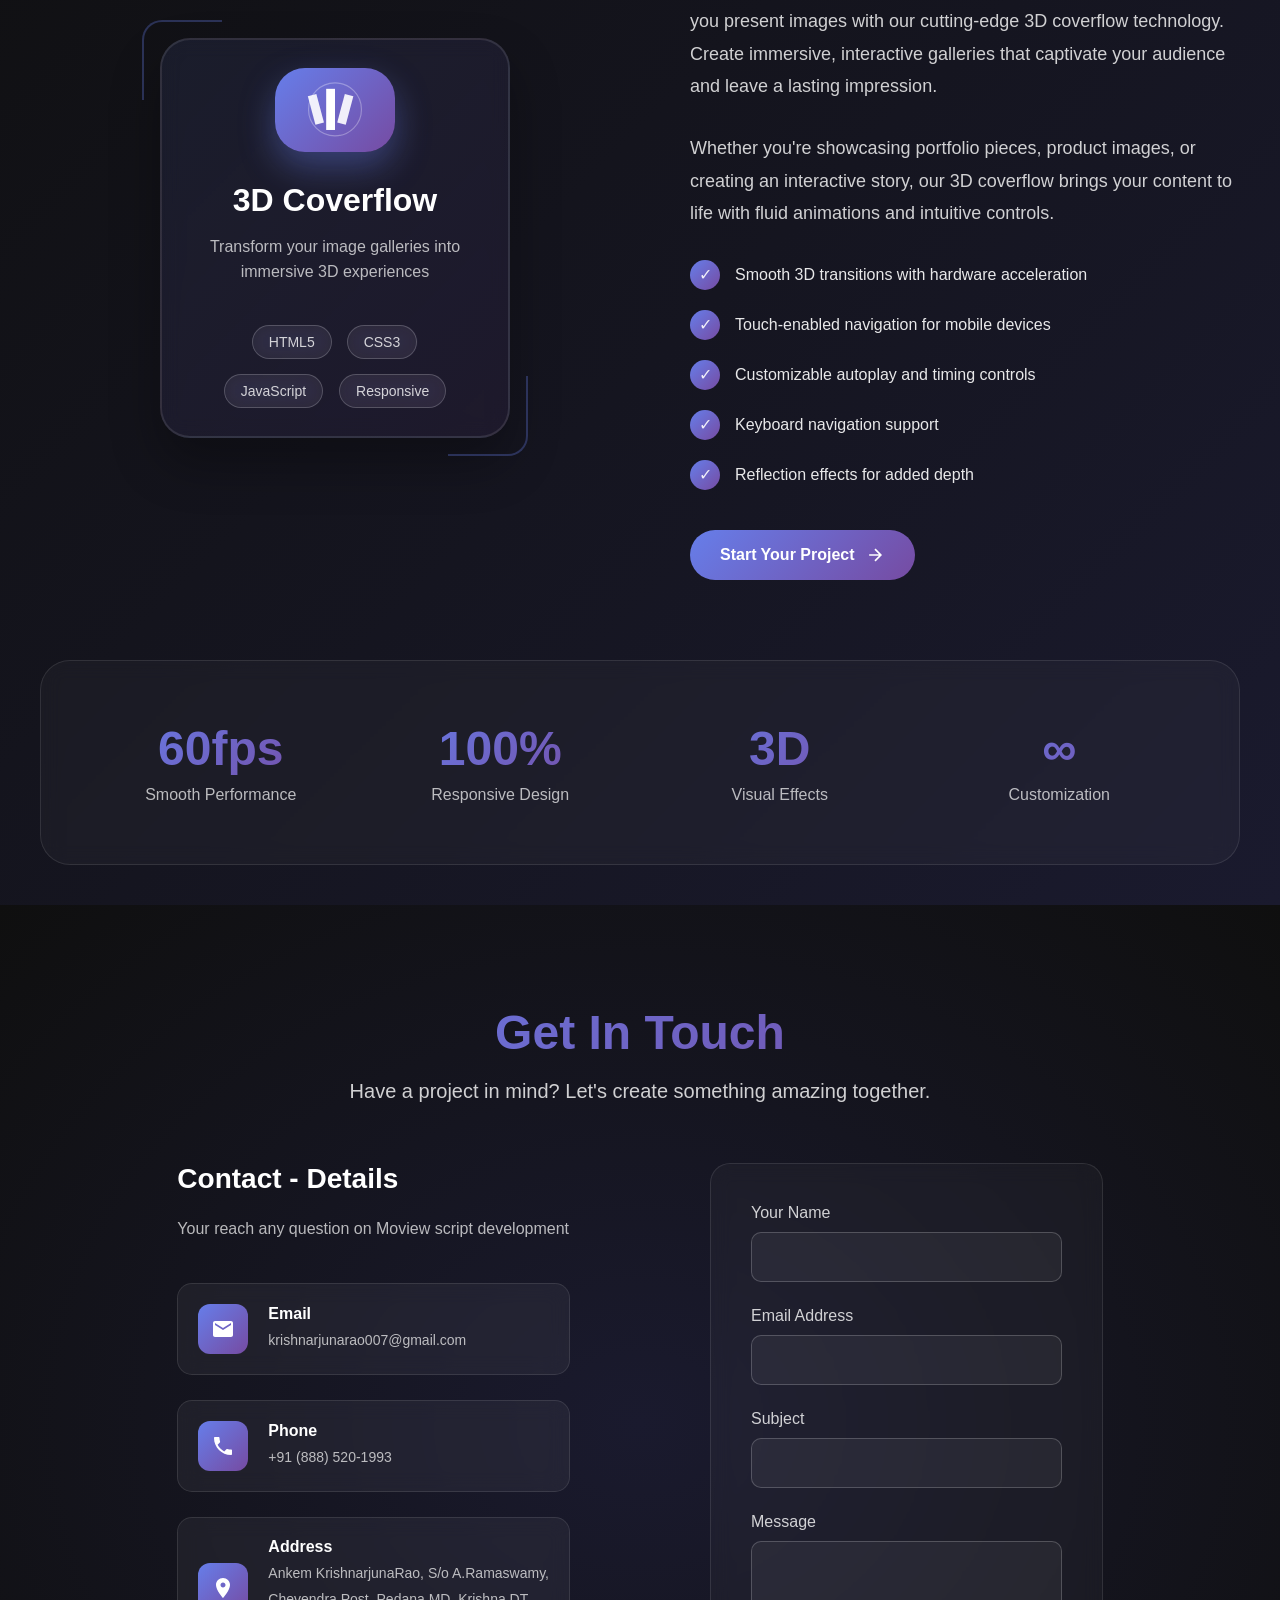
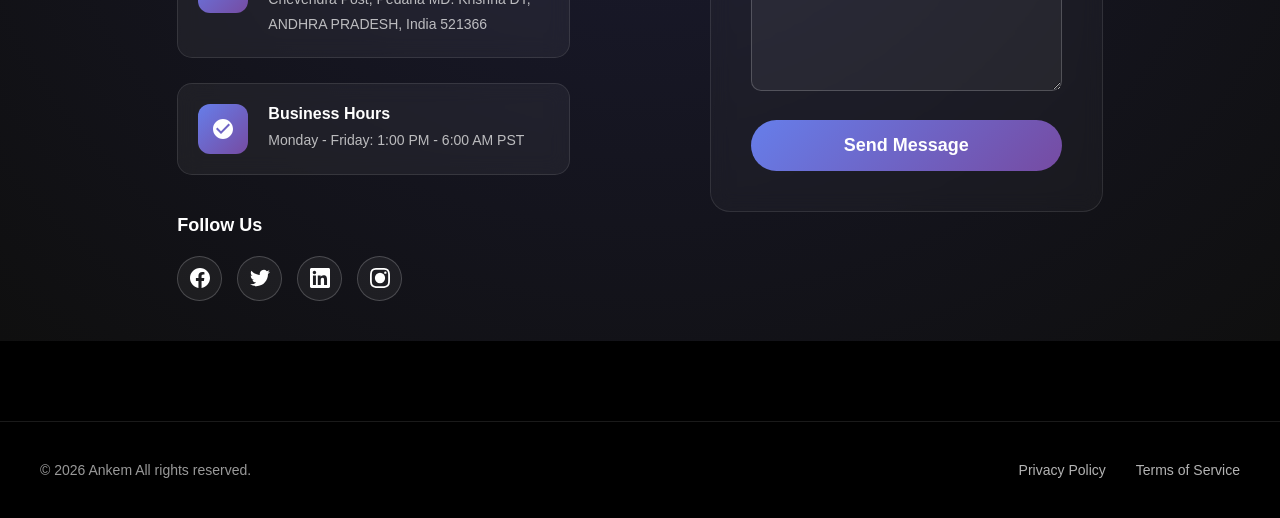
==== commit b47c96c2: "Update index.html" ====
--- a/index.html
+++ b/index.html
@@ -30,7 +30,7 @@
             <a href="#home" class="menu-item active">Home</a>
             <a href="PanchamaVedham.html" class="menu-item">Panchama Vedham</a>
             <a href="#Movies_Storys" class="menu-item">Movies Storys</a>
-            <a href="#KGF" class="menu-item">KGF</a>
+            <a href="#KGF" class="menu-item">Farmer</a>
             <a href="#Agricalture_Bank_concept" class="menu-item">Agricalture Bank</a>
             <a href="#Unorganization_labour_Concept" class="menu-item">Unorganization labour Concept</a>
           <!--  <a href="#Advicery" class="menu-item">Advicery</a> -->
@@ -757,7 +757,7 @@
     <footer class="footer">
         <div class="footer-content">
             <div class="footer-copyright">
-                © 2025 Ankem All rights reserved. <!-- | Designed by <a href="#" target="_blank" rel="noopener noreferrer">TemplateMo</a> -->
+                © 2026 Ankem All rights reserved. <!-- | Designed by <a href="#" target="_blank" rel="noopener noreferrer">TemplateMo</a> -->
             </div>
             <div class="footer-links">
                 <a href="#privacy" onclick="event.preventDefault(); alert('Privacy Policy page would go here');"> Privacy Policy </a>
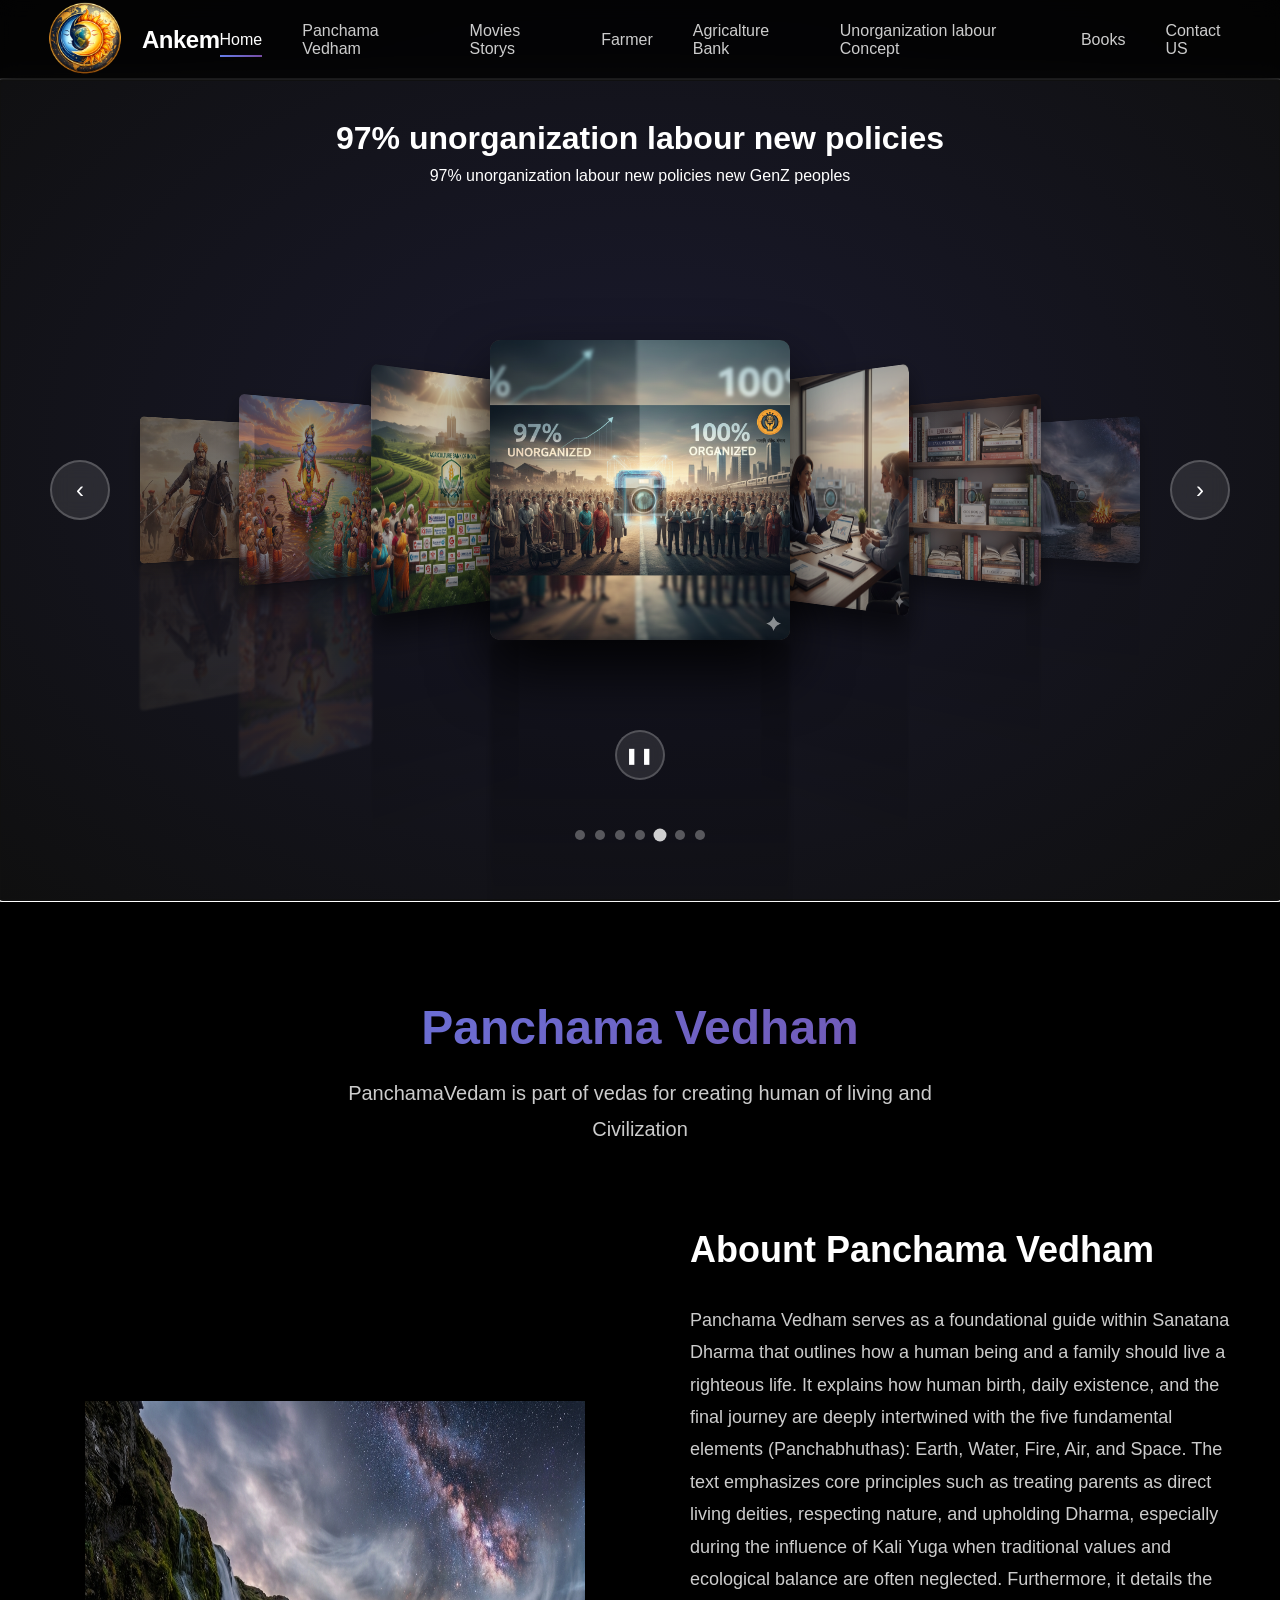
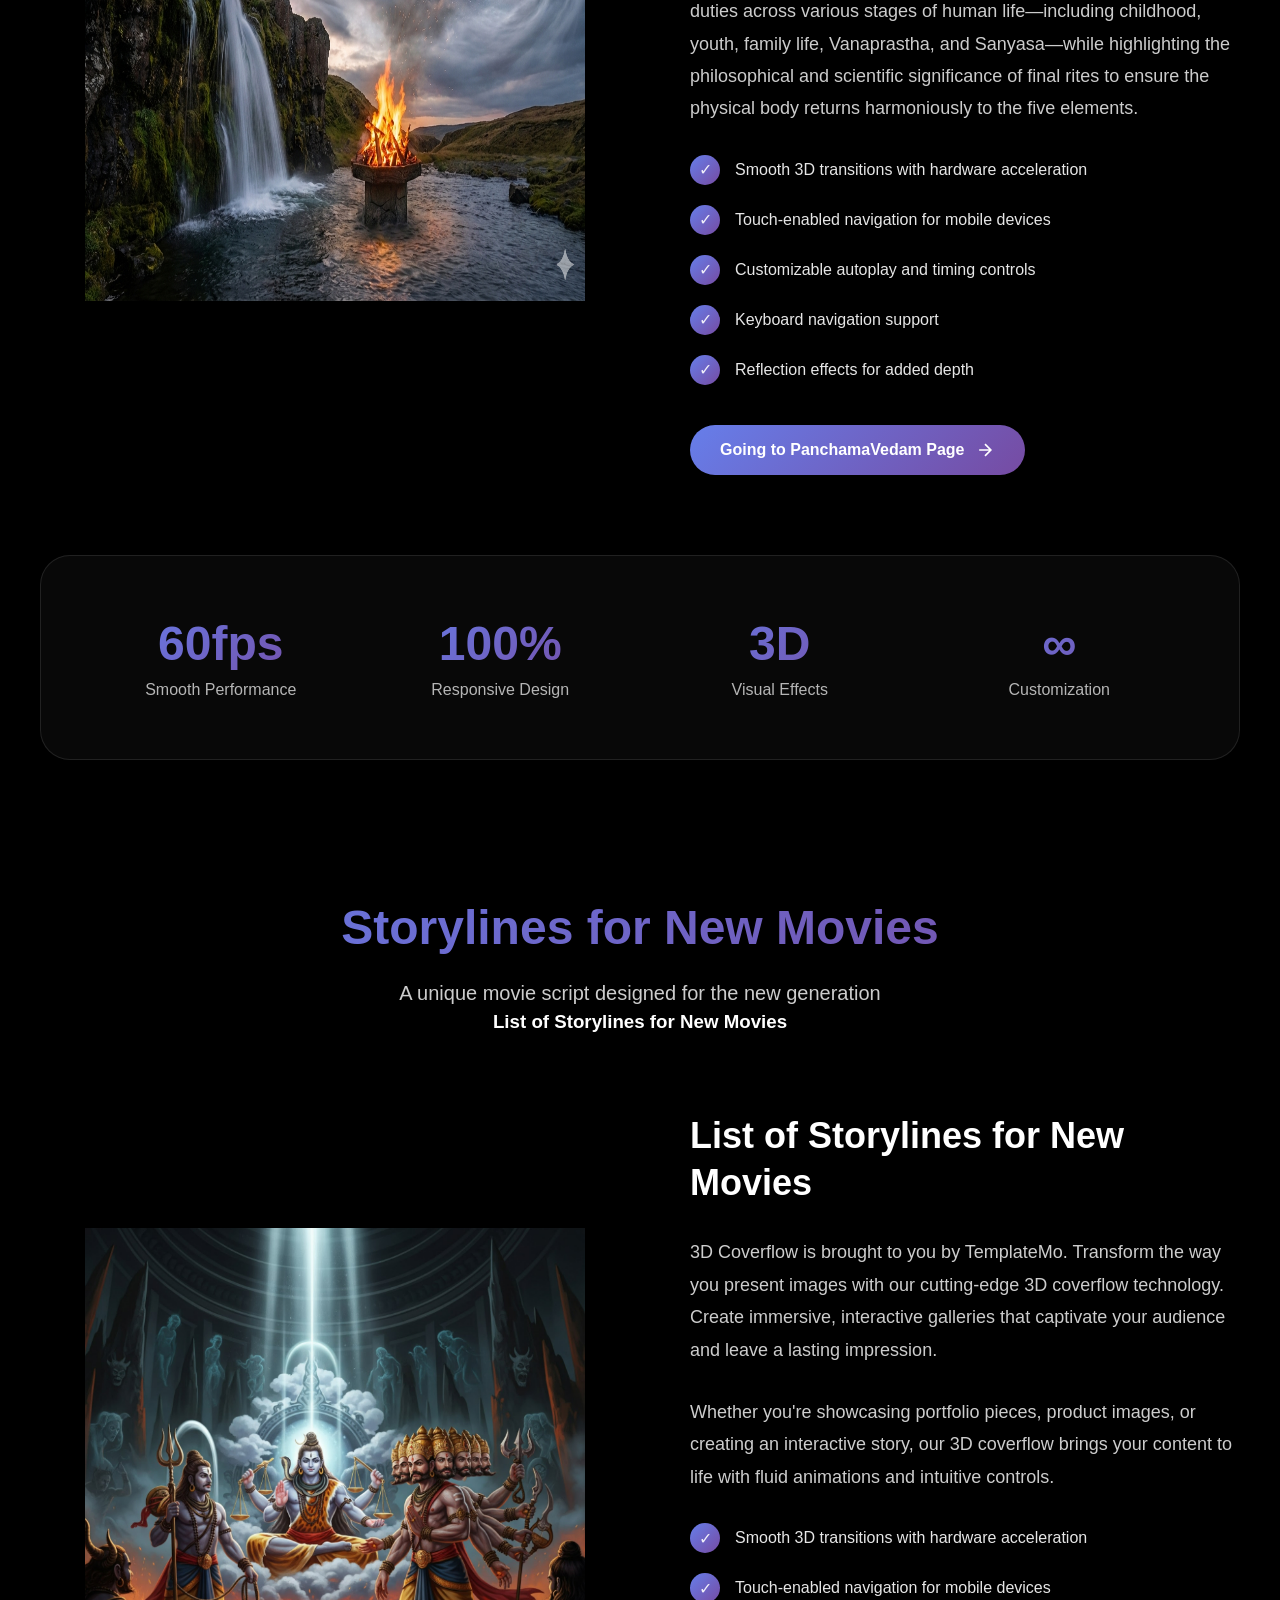
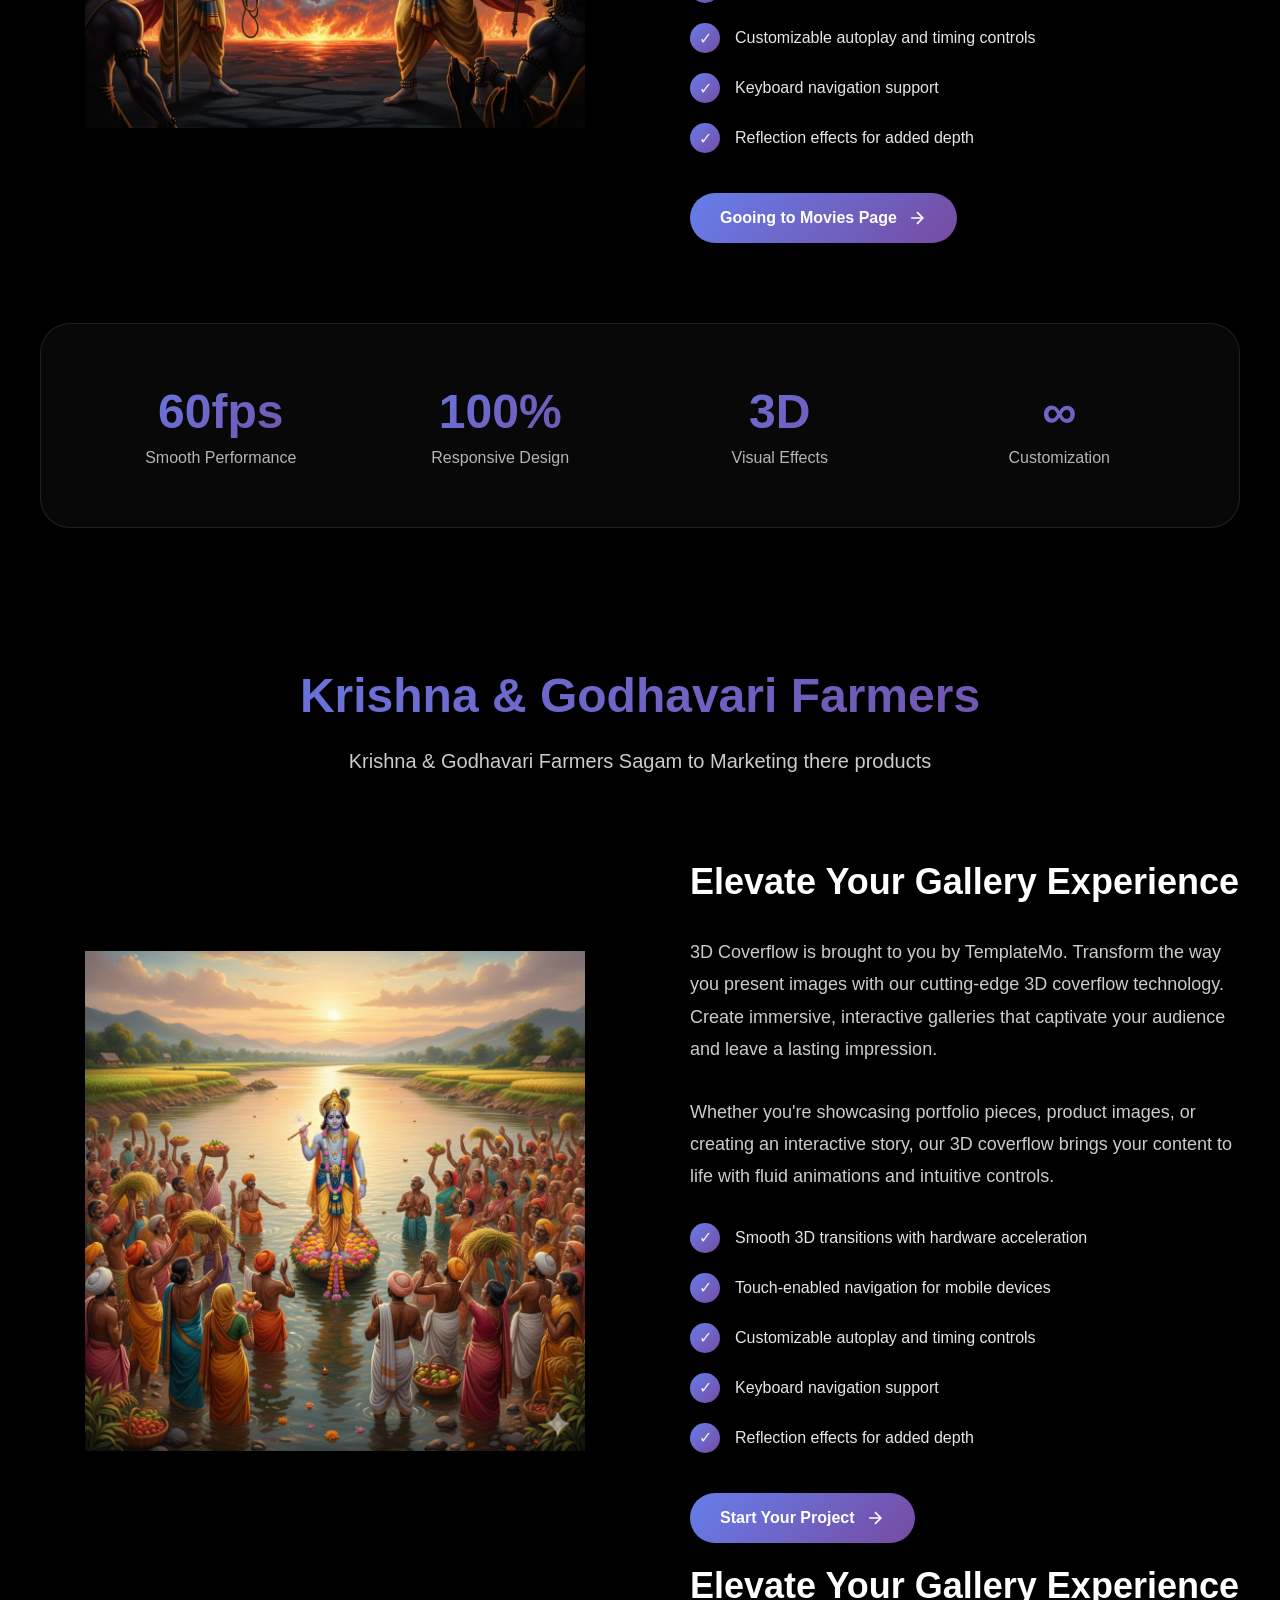
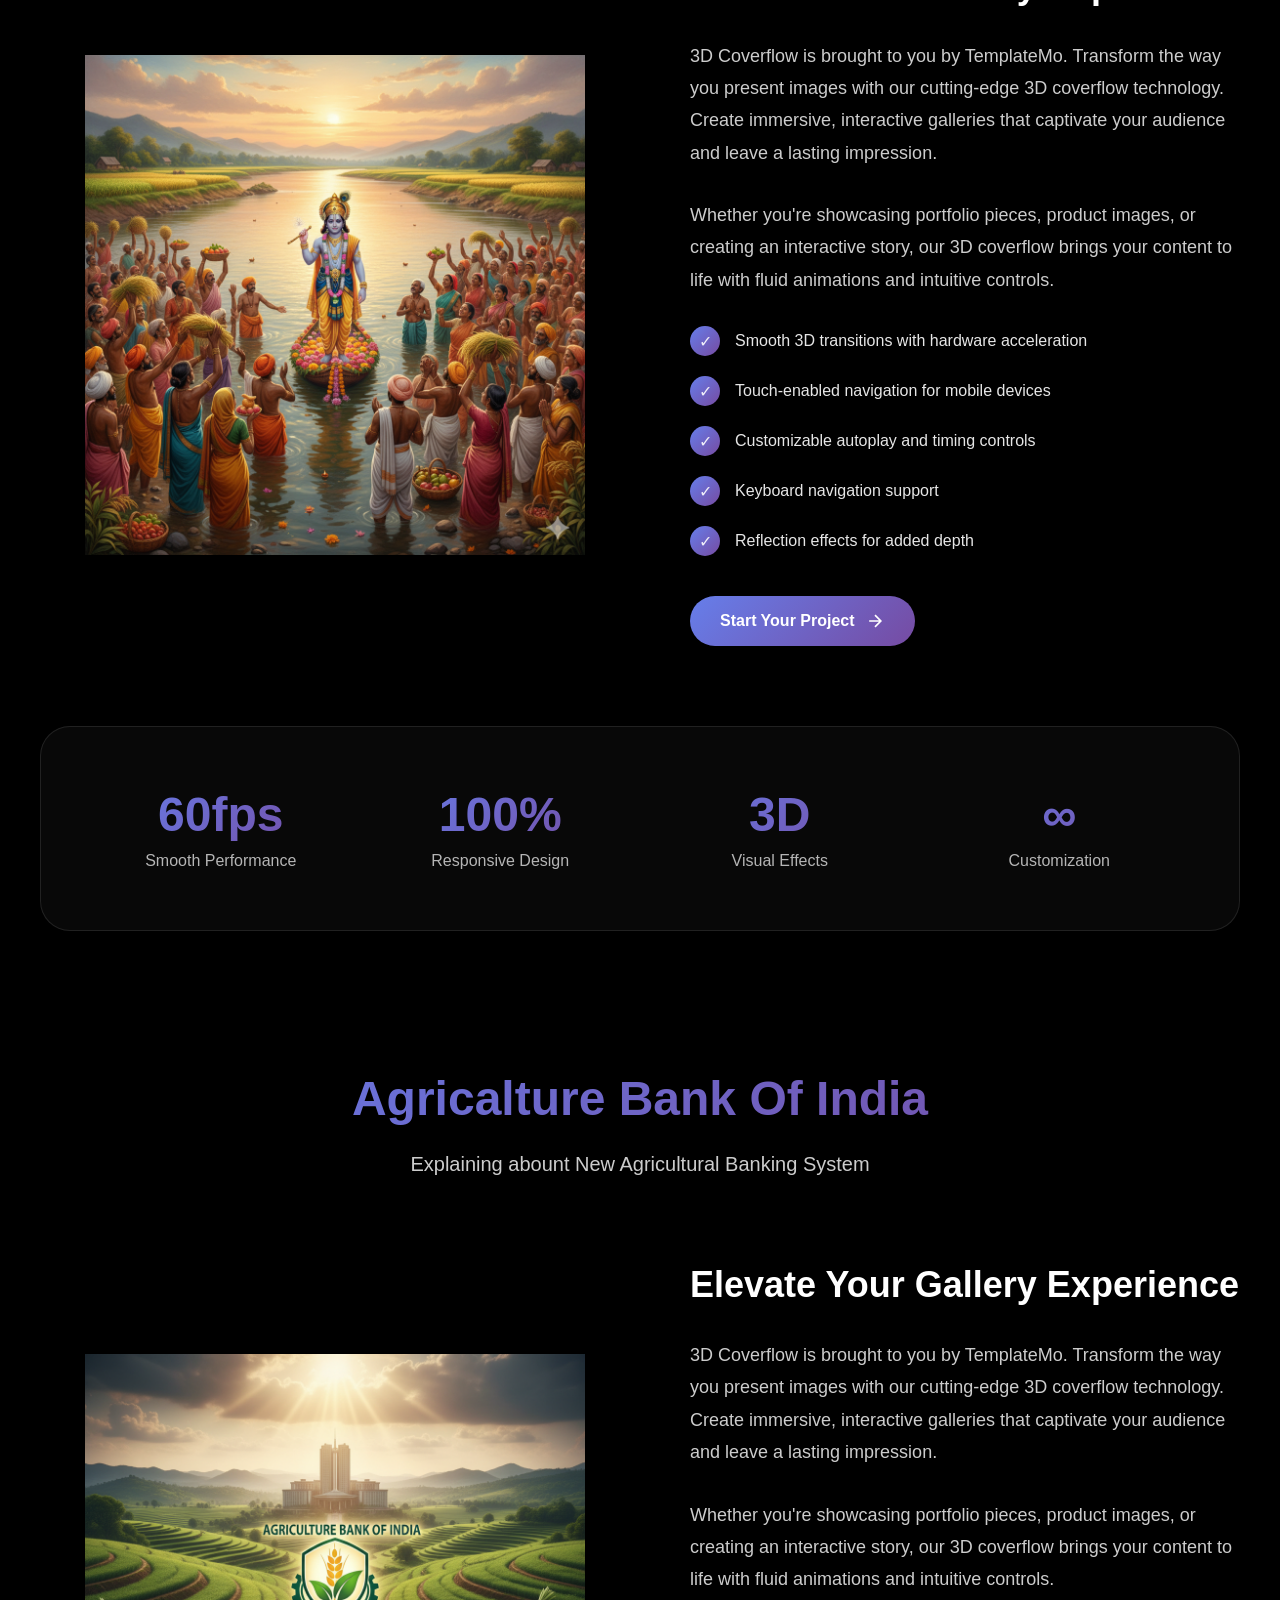
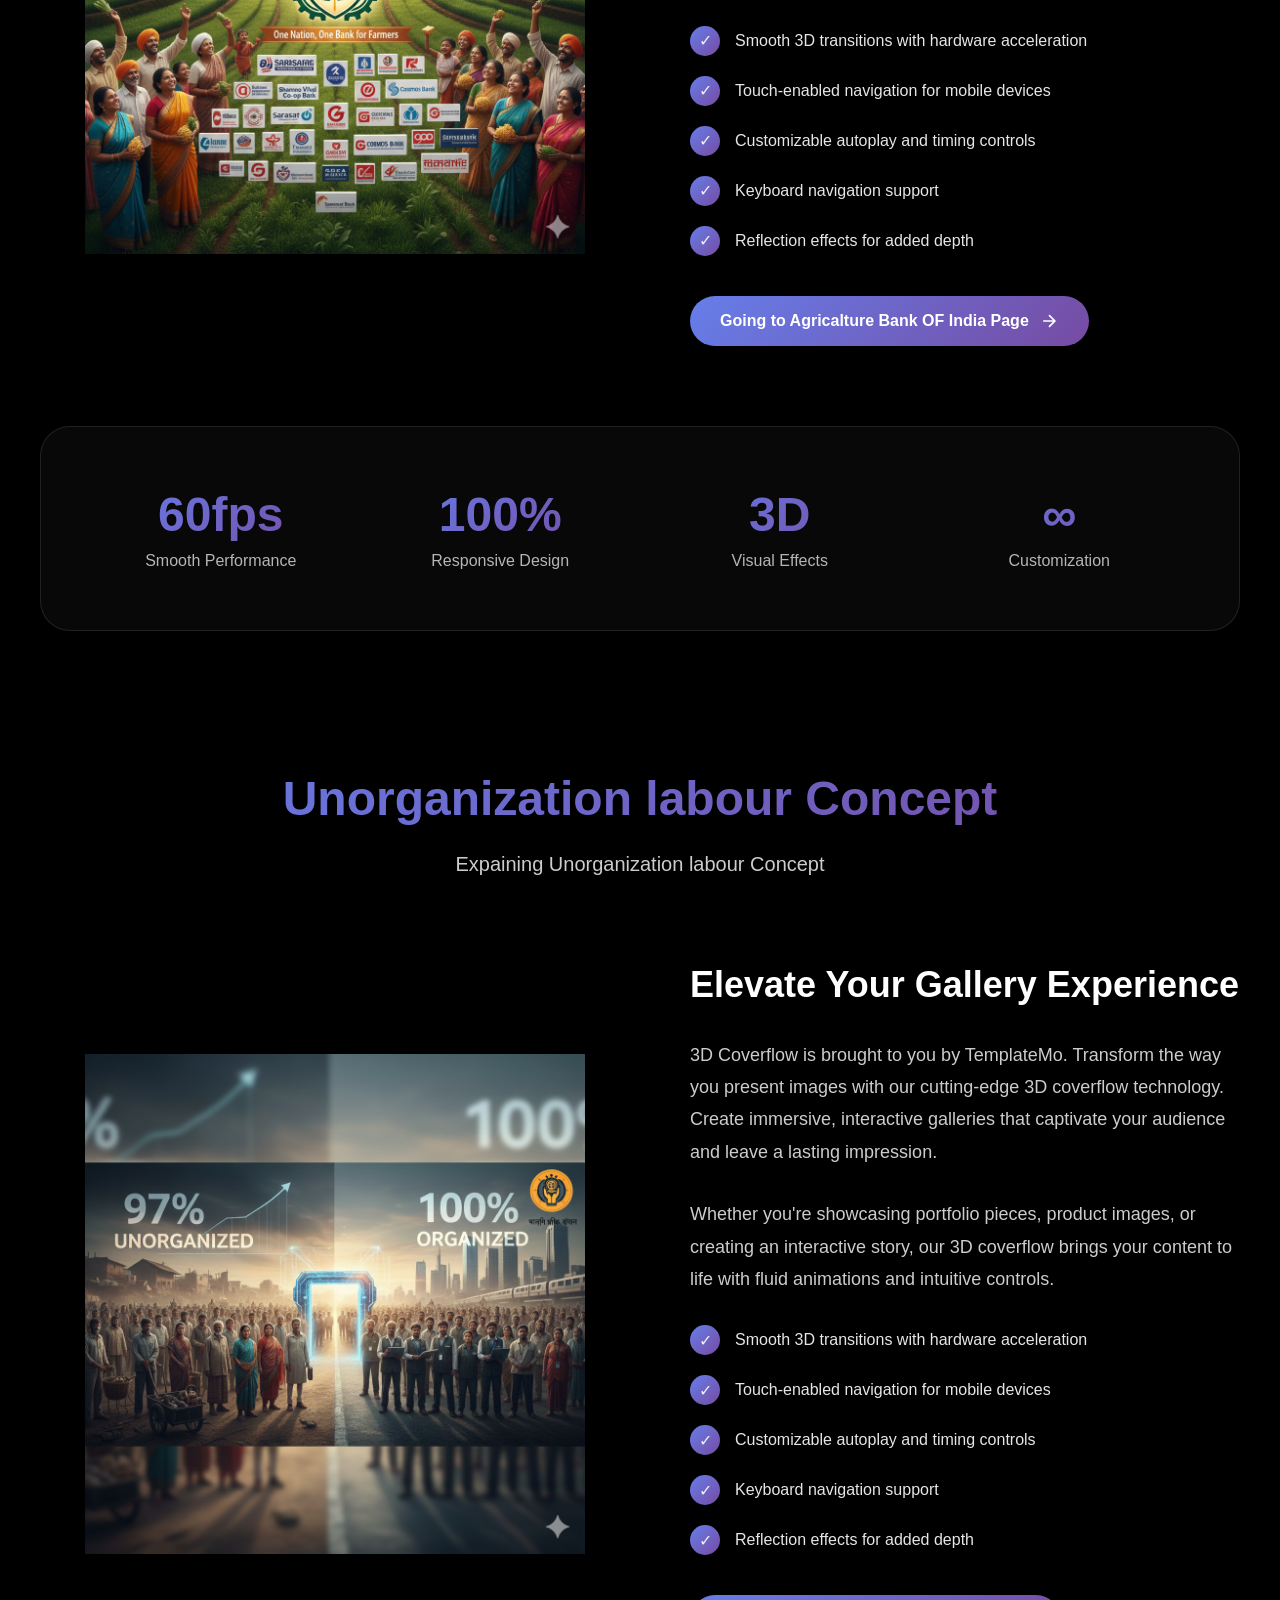
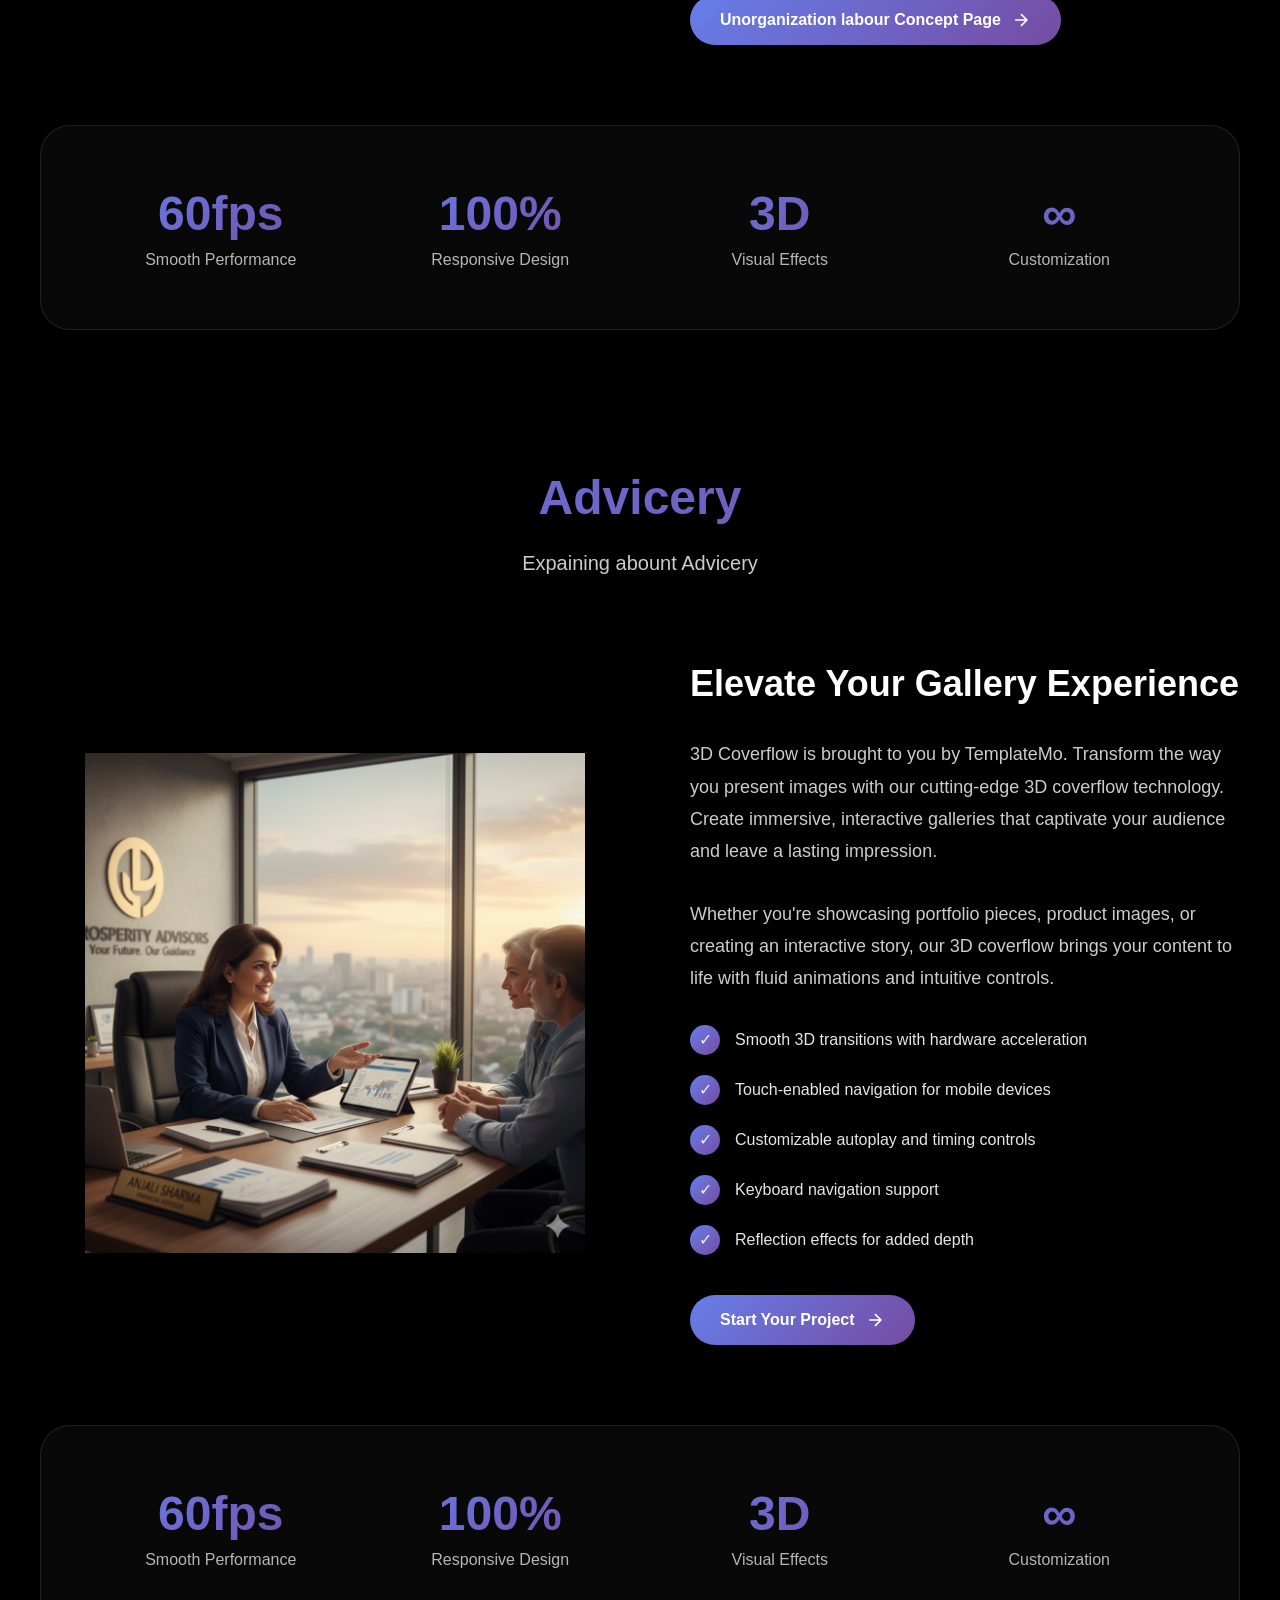
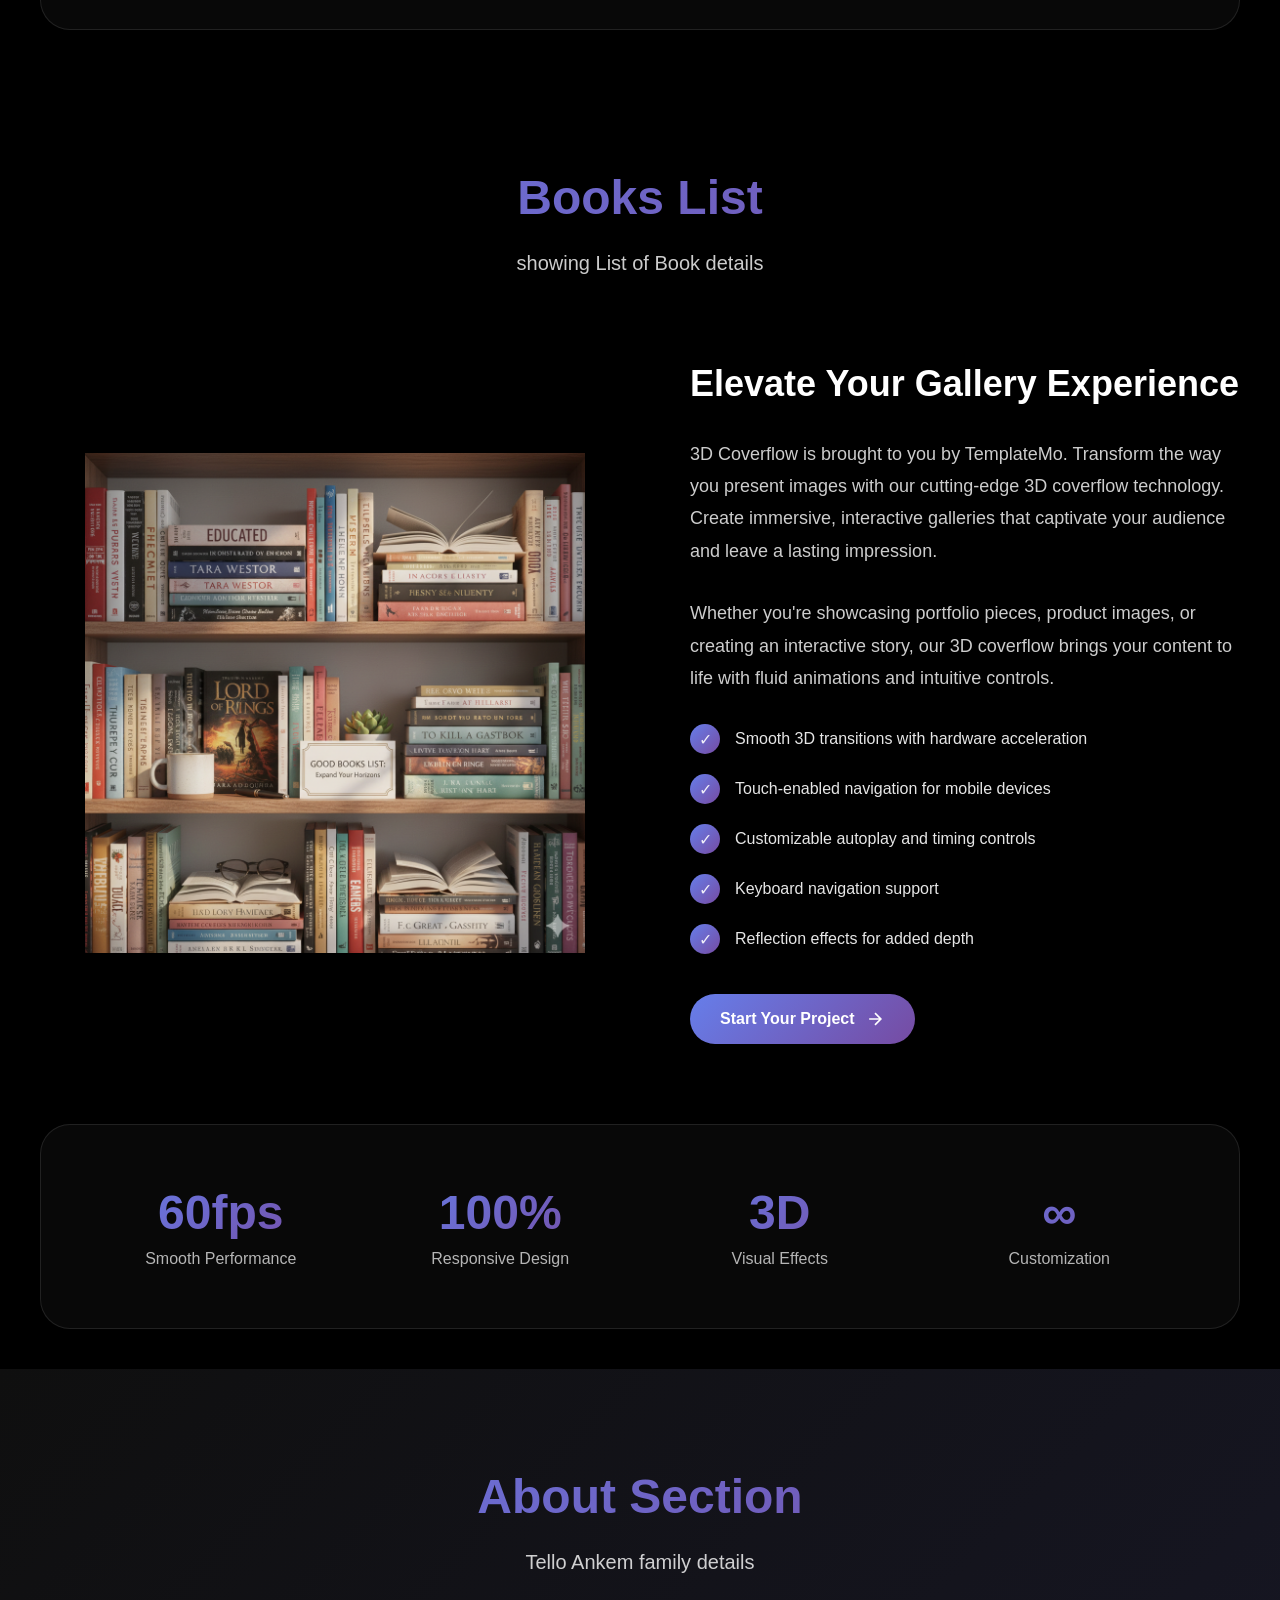
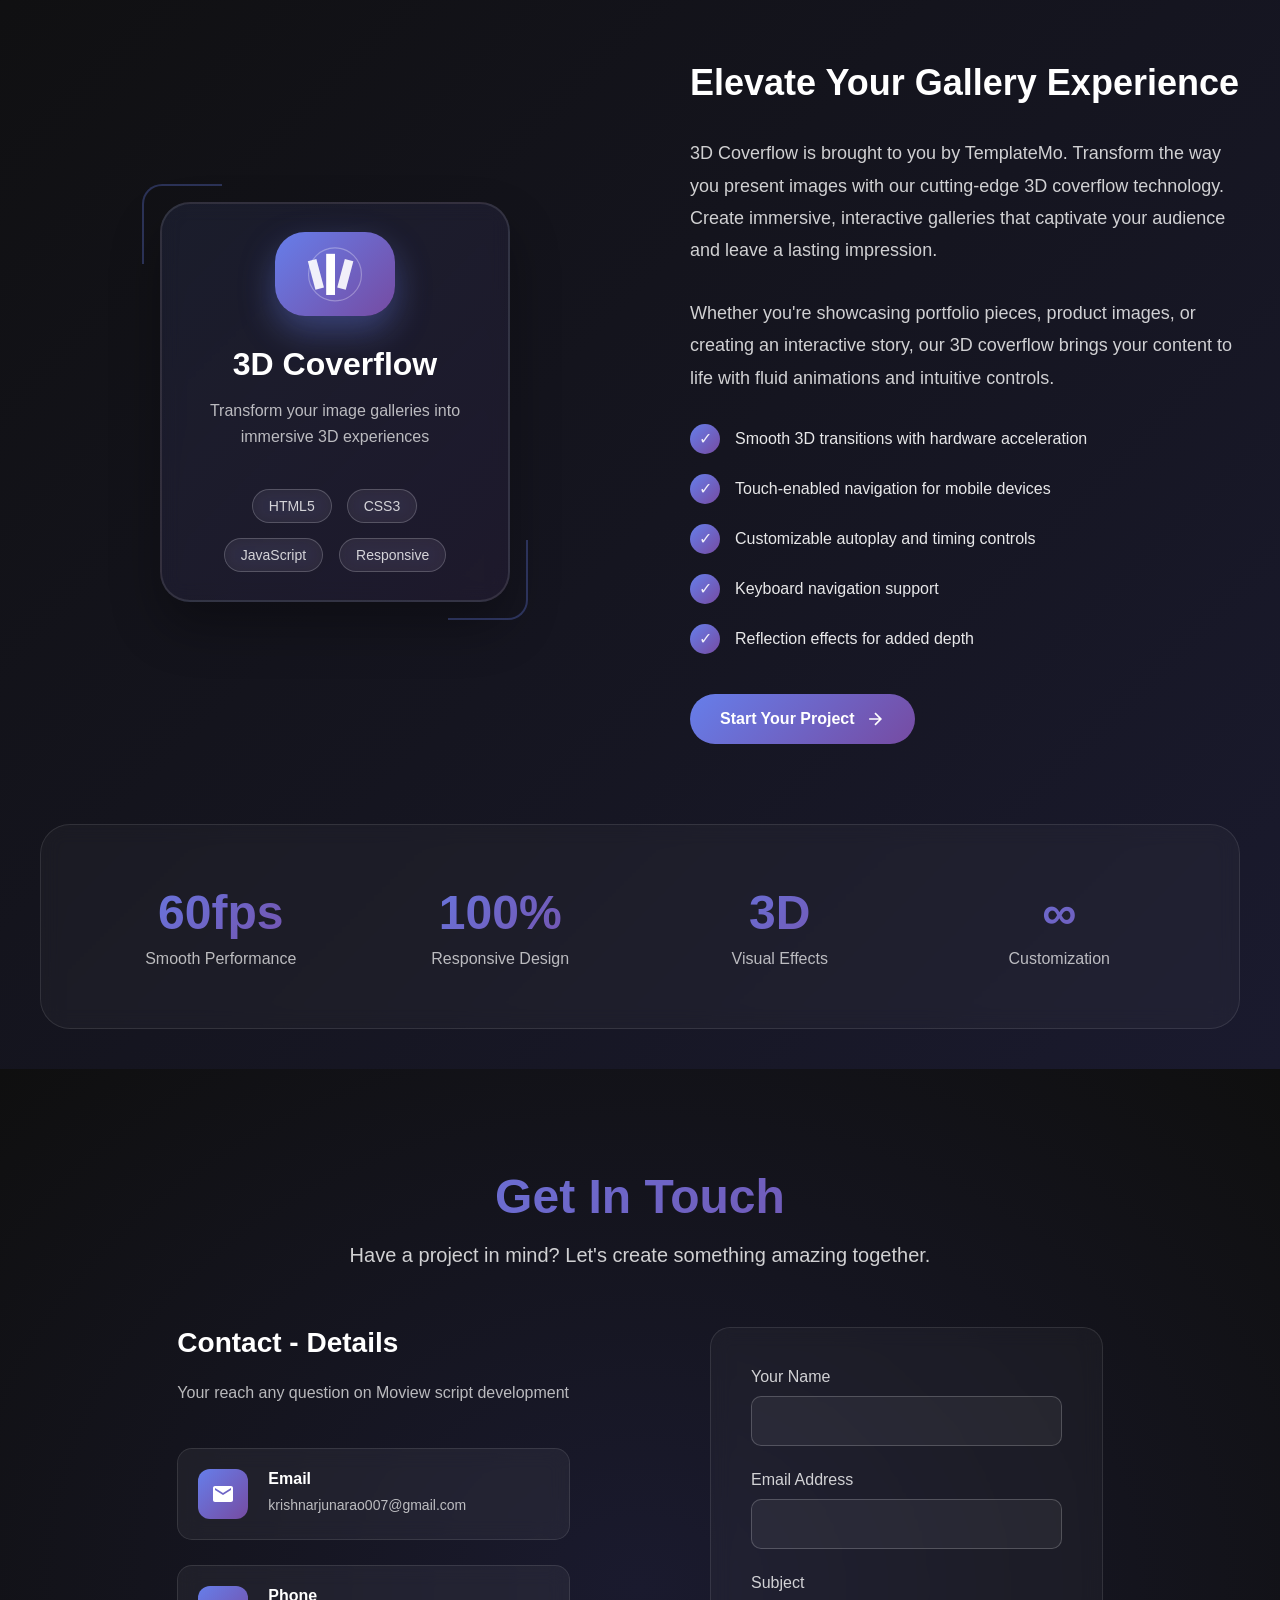
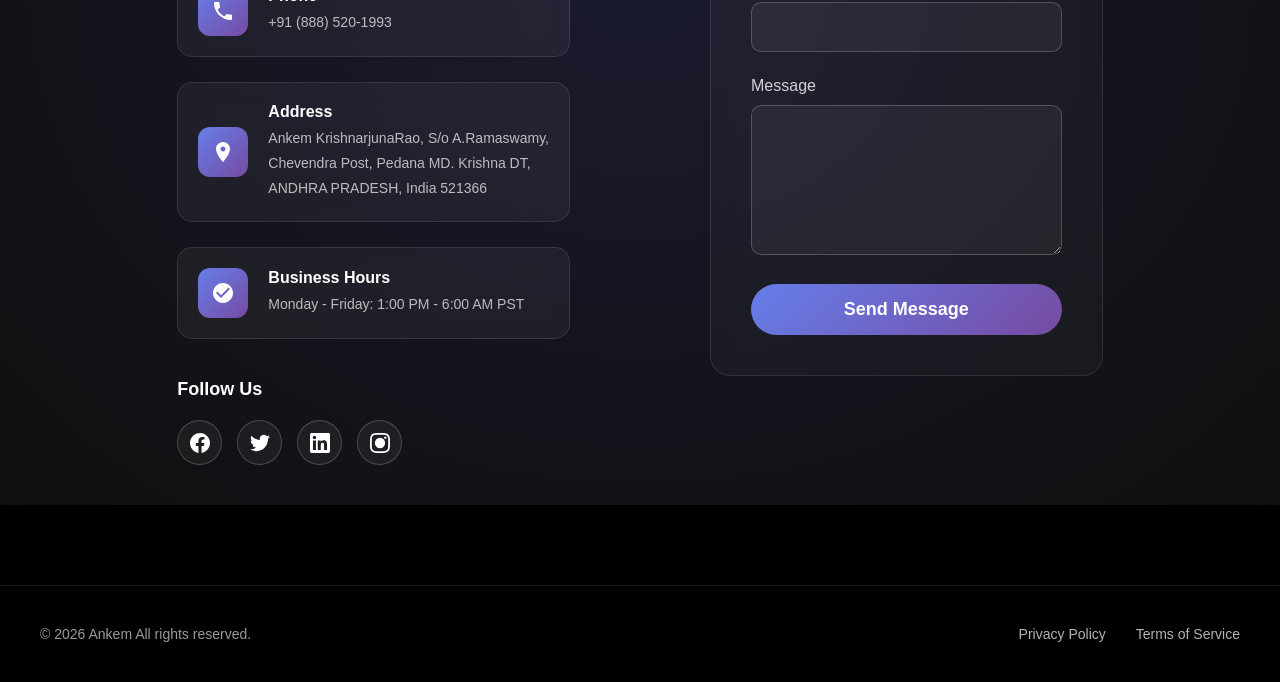
==== commit 54e372f4: "Update index.html" ====
--- a/index.html
+++ b/index.html
@@ -34,7 +34,7 @@
             <a href="#Agricalture_Bank_concept" class="menu-item">Agricalture Bank</a>
             <a href="#Unorganization_labour_Concept" class="menu-item">Unorganization labour Concept</a>
           <!--  <a href="#Advicery" class="menu-item">Advicery</a> -->
-            <a href="#Books_List" class="menu-item">Books List</a>
+            <a href="#Books_List" class="menu-item">Books</a>
             <a href="#contact" class="menu-item">Contact US</a>
            <!-- <a href="https://github.com" target="_blank" rel="noopener noreferrer" class="menu-item external">GitHub</a> -->
         </nav>
@@ -119,7 +119,7 @@
         <div class="about-content">
             <div class="about-header">
                 <h2> Panchama Vedham </h2>
-                <p>PanchamaVedam is part of vedha's for Designed human living and Civilization </p>
+                <p>PanchamaVedam is part of vedas for creating human of living and Civilization     </p>
             </div>
             
             <div class="about-main">
@@ -131,8 +131,8 @@
                 
                 <div class="about-info">
                      <h3> Abount Panchama Vedham </h3> 
-                    <p>3D Coverflow is brought to you by TemplateMo. Transform the way you present images with our cutting-edge 3D coverflow technology. Create immersive, interactive galleries that captivate your audience and leave a lasting impression.</p>
-                    <p>Whether you're showcasing portfolio pieces, product images, or creating an interactive story, our 3D coverflow brings your content to life with fluid animations and intuitive controls.</p>
+                    <p>Panchama Vedham serves as a foundational guide within Sanatana Dharma that outlines how a human being and a family should live a righteous life. It explains how human birth, daily existence, and the final journey are deeply intertwined with the five fundamental elements (Panchabhuthas): Earth, Water, Fire, Air, and Space. The text emphasizes core principles such as treating parents as direct living deities, respecting nature, and upholding Dharma, 
+                        especially during the influence of Kali Yuga when traditional values and ecological balance are often neglected. Furthermore, it details the duties across various stages of human life—including childhood, youth, family life, Vanaprastha, and Sanyasa—while highlighting the philosophical and scientific significance of final rites to ensure the physical body returns harmoniously to the five elements.</p>
                     
                     <ul class="feature-list">
                         <li>Smooth 3D transitions with hardware acceleration</li>
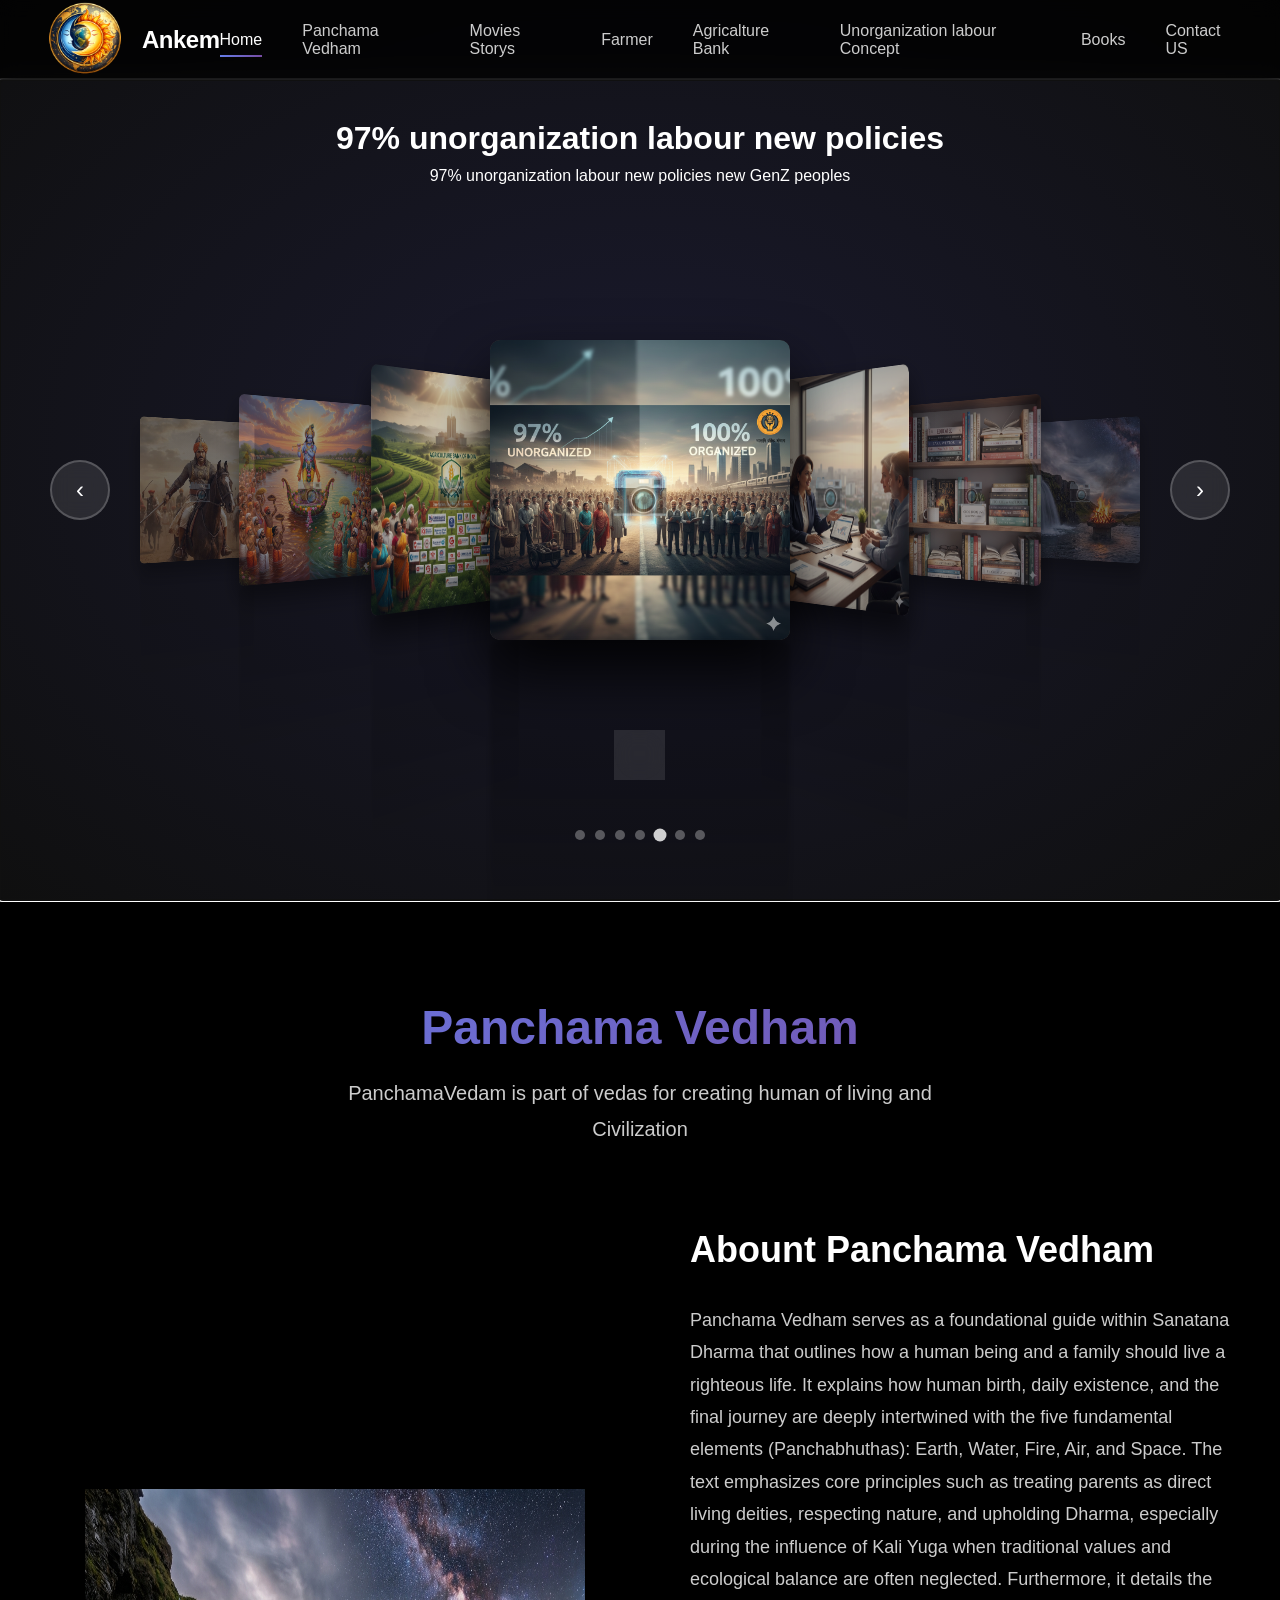
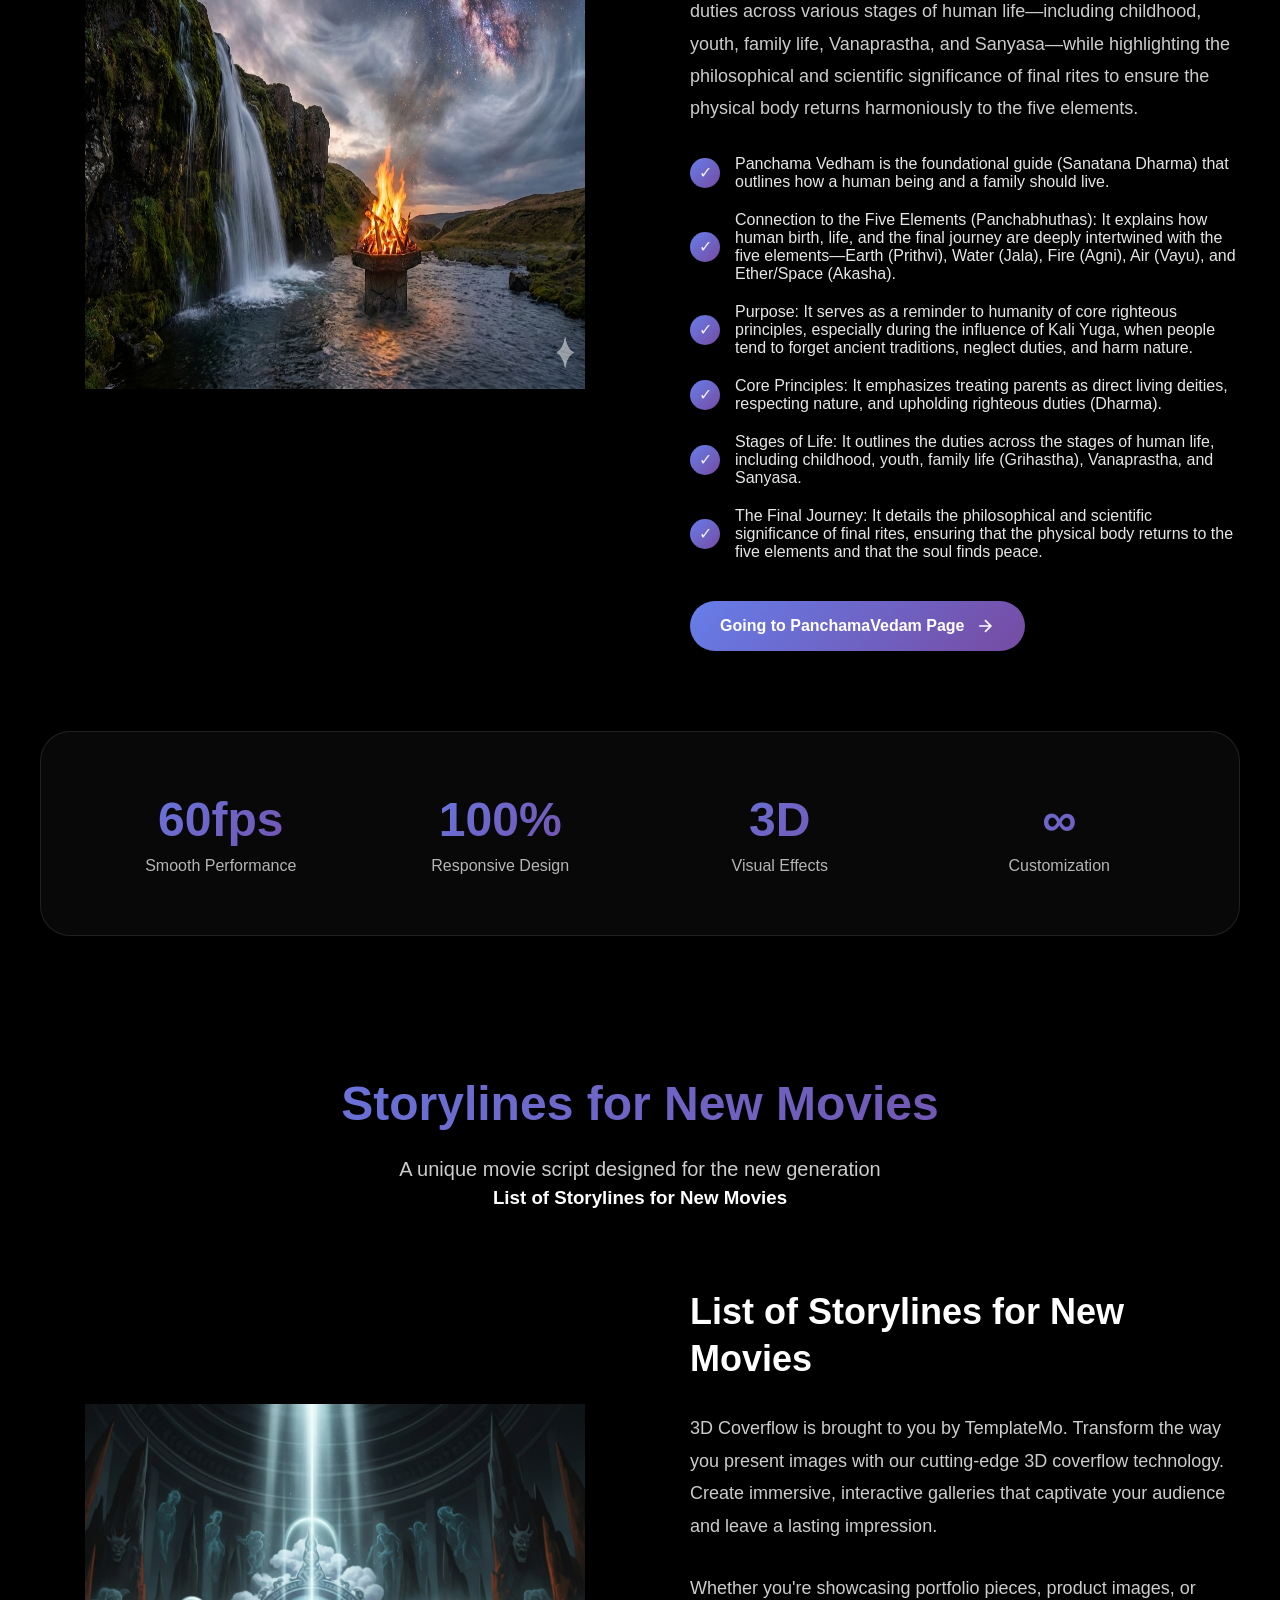
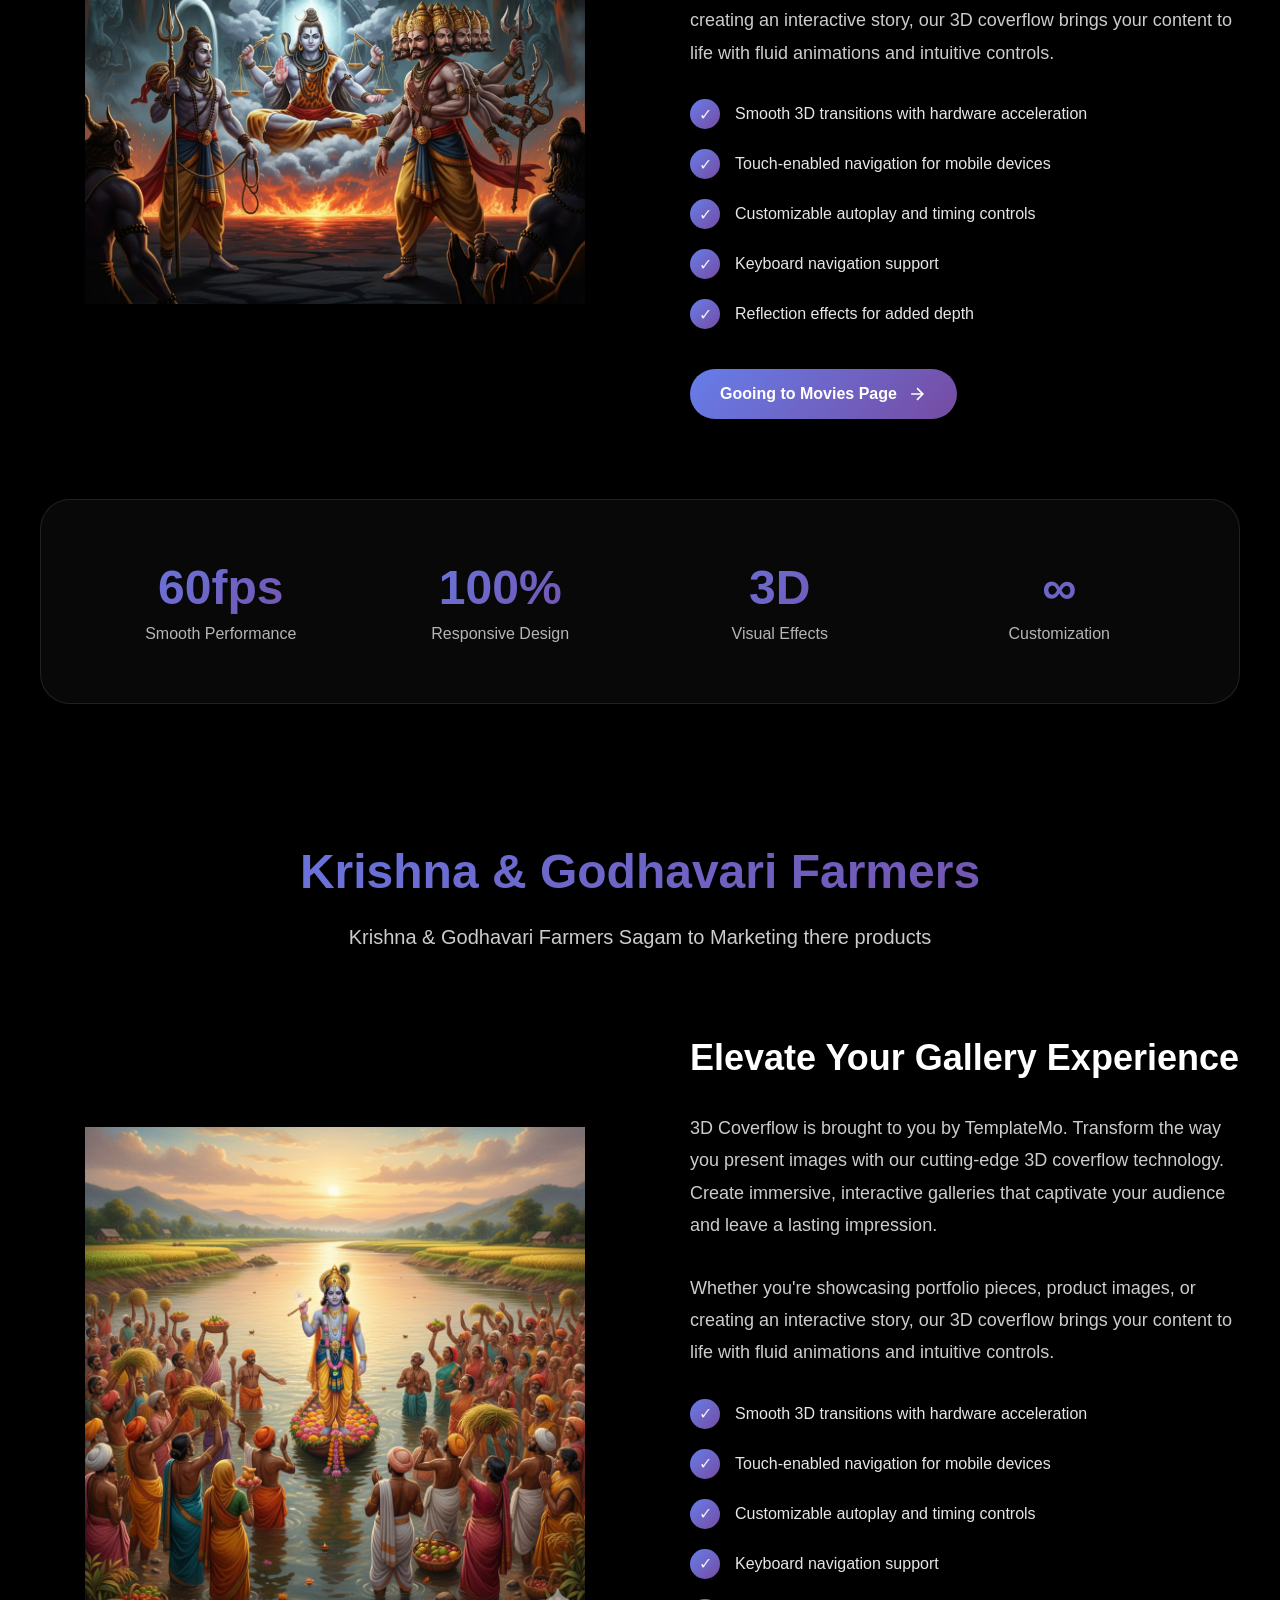
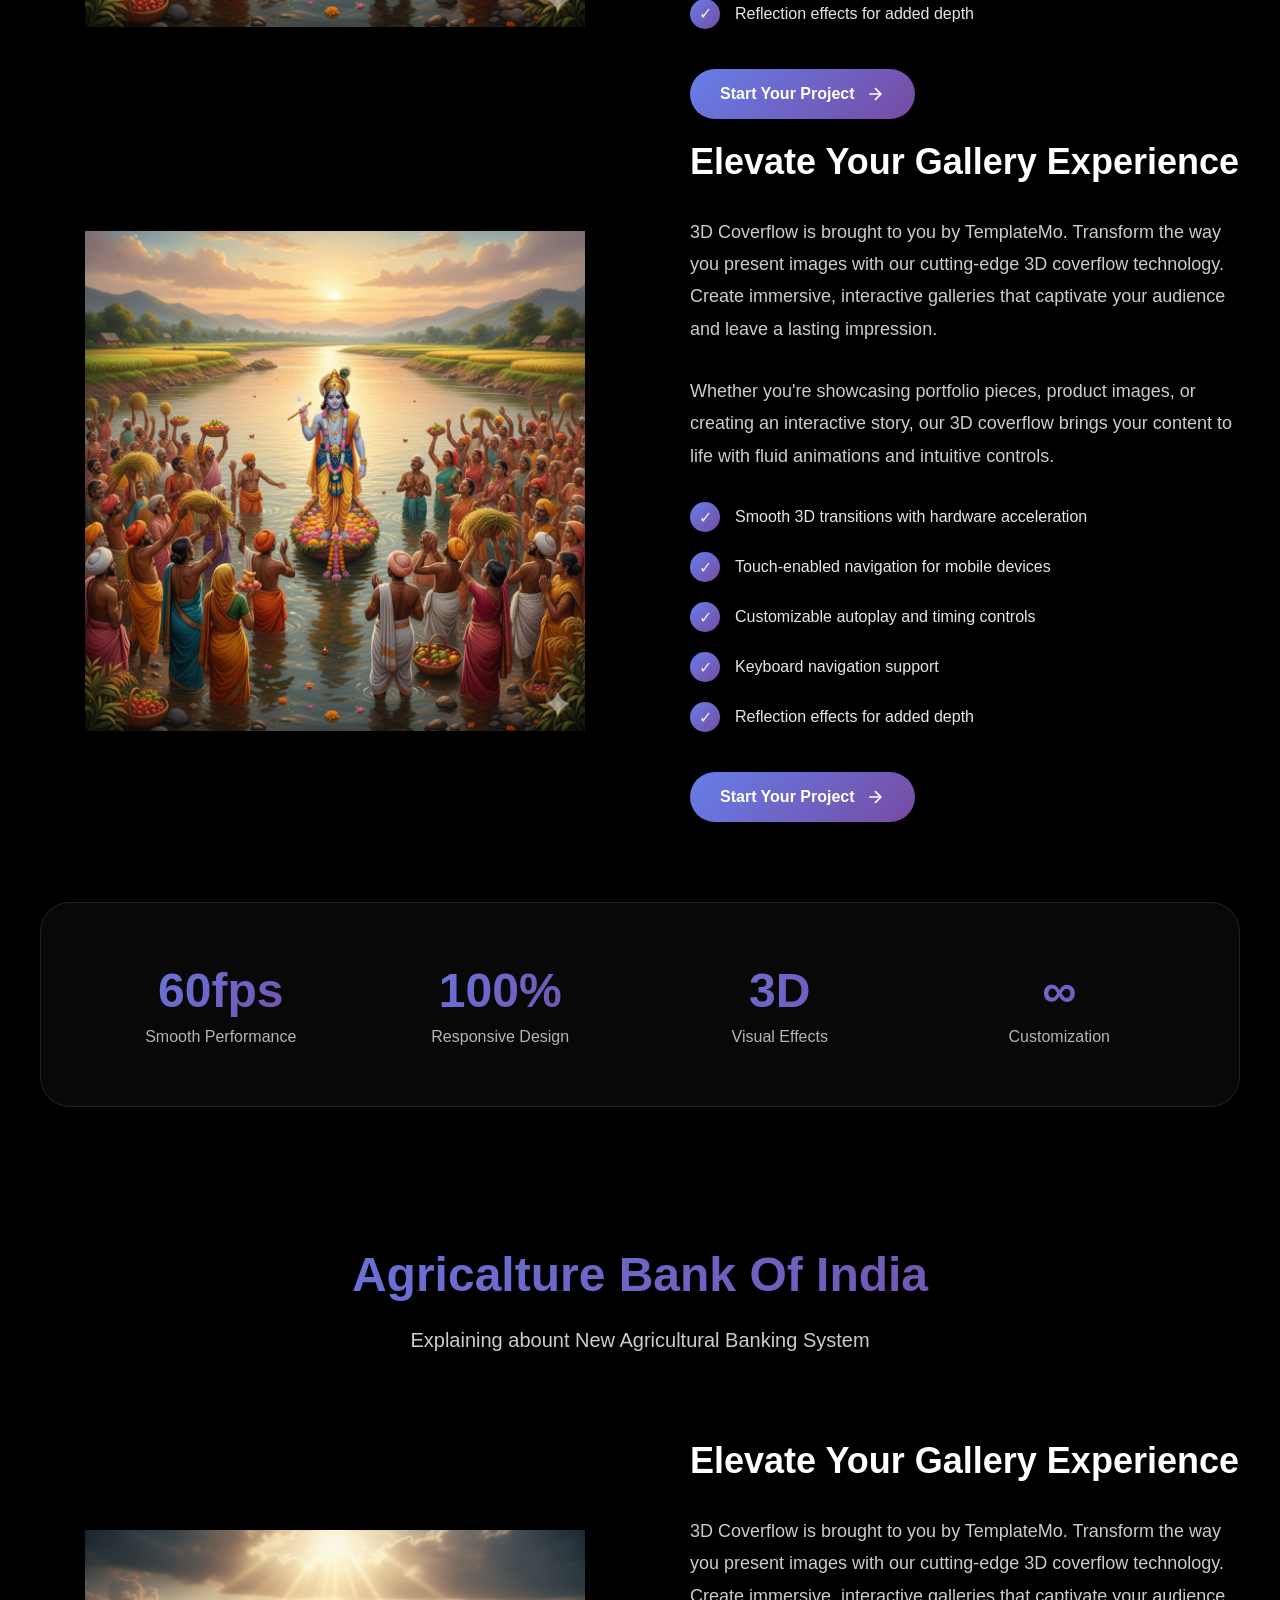
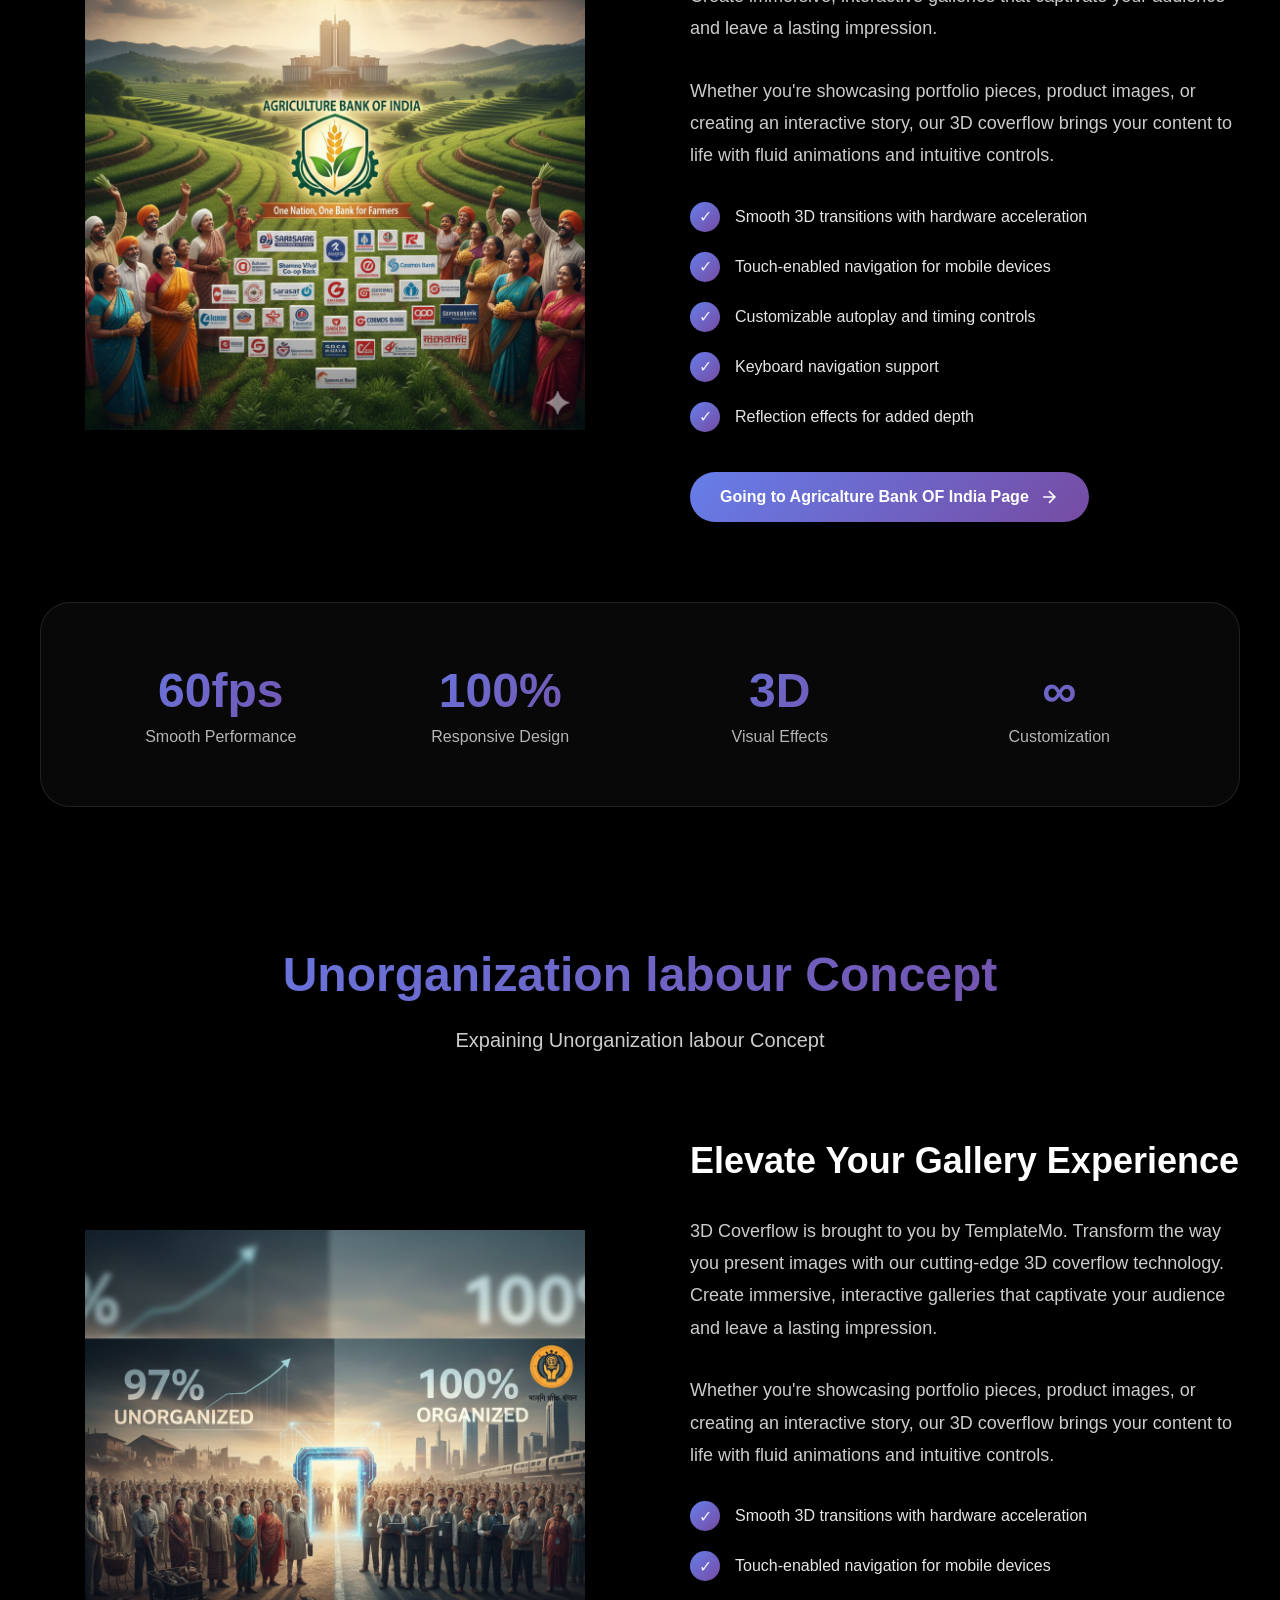
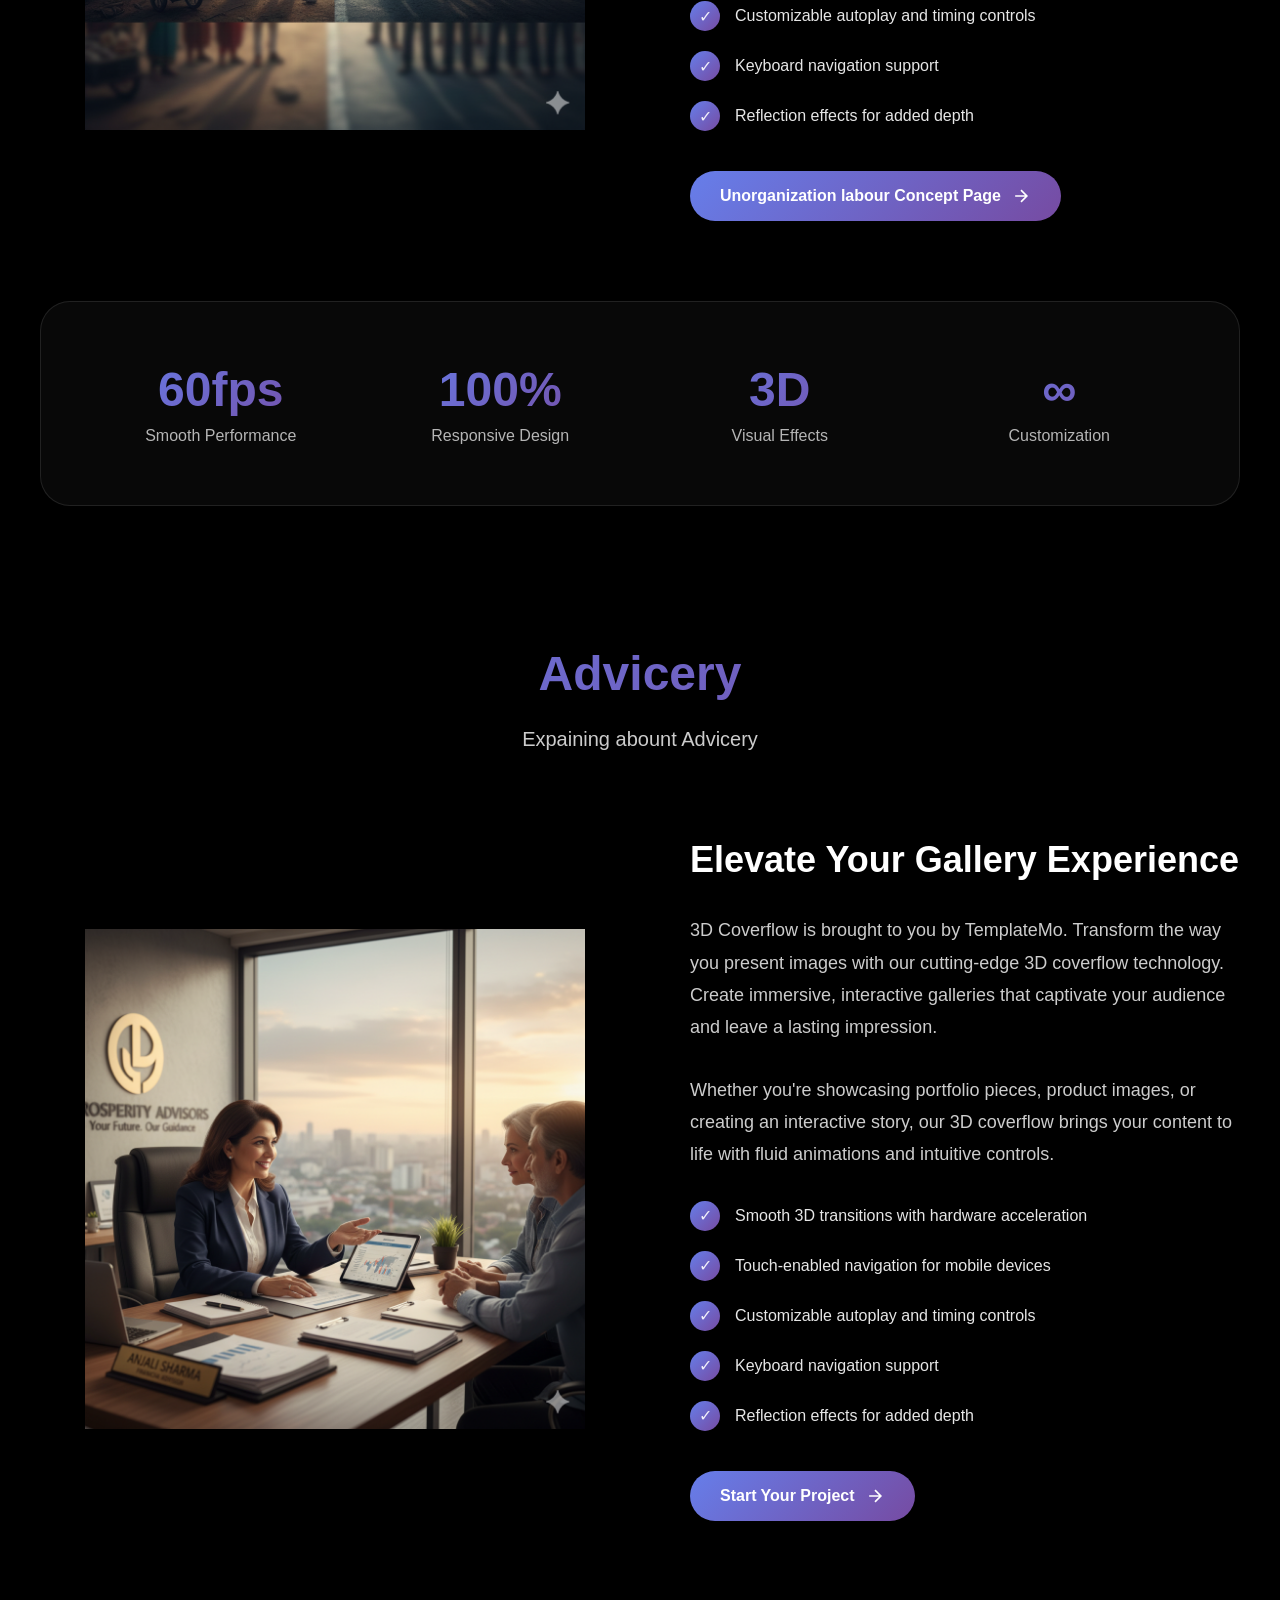
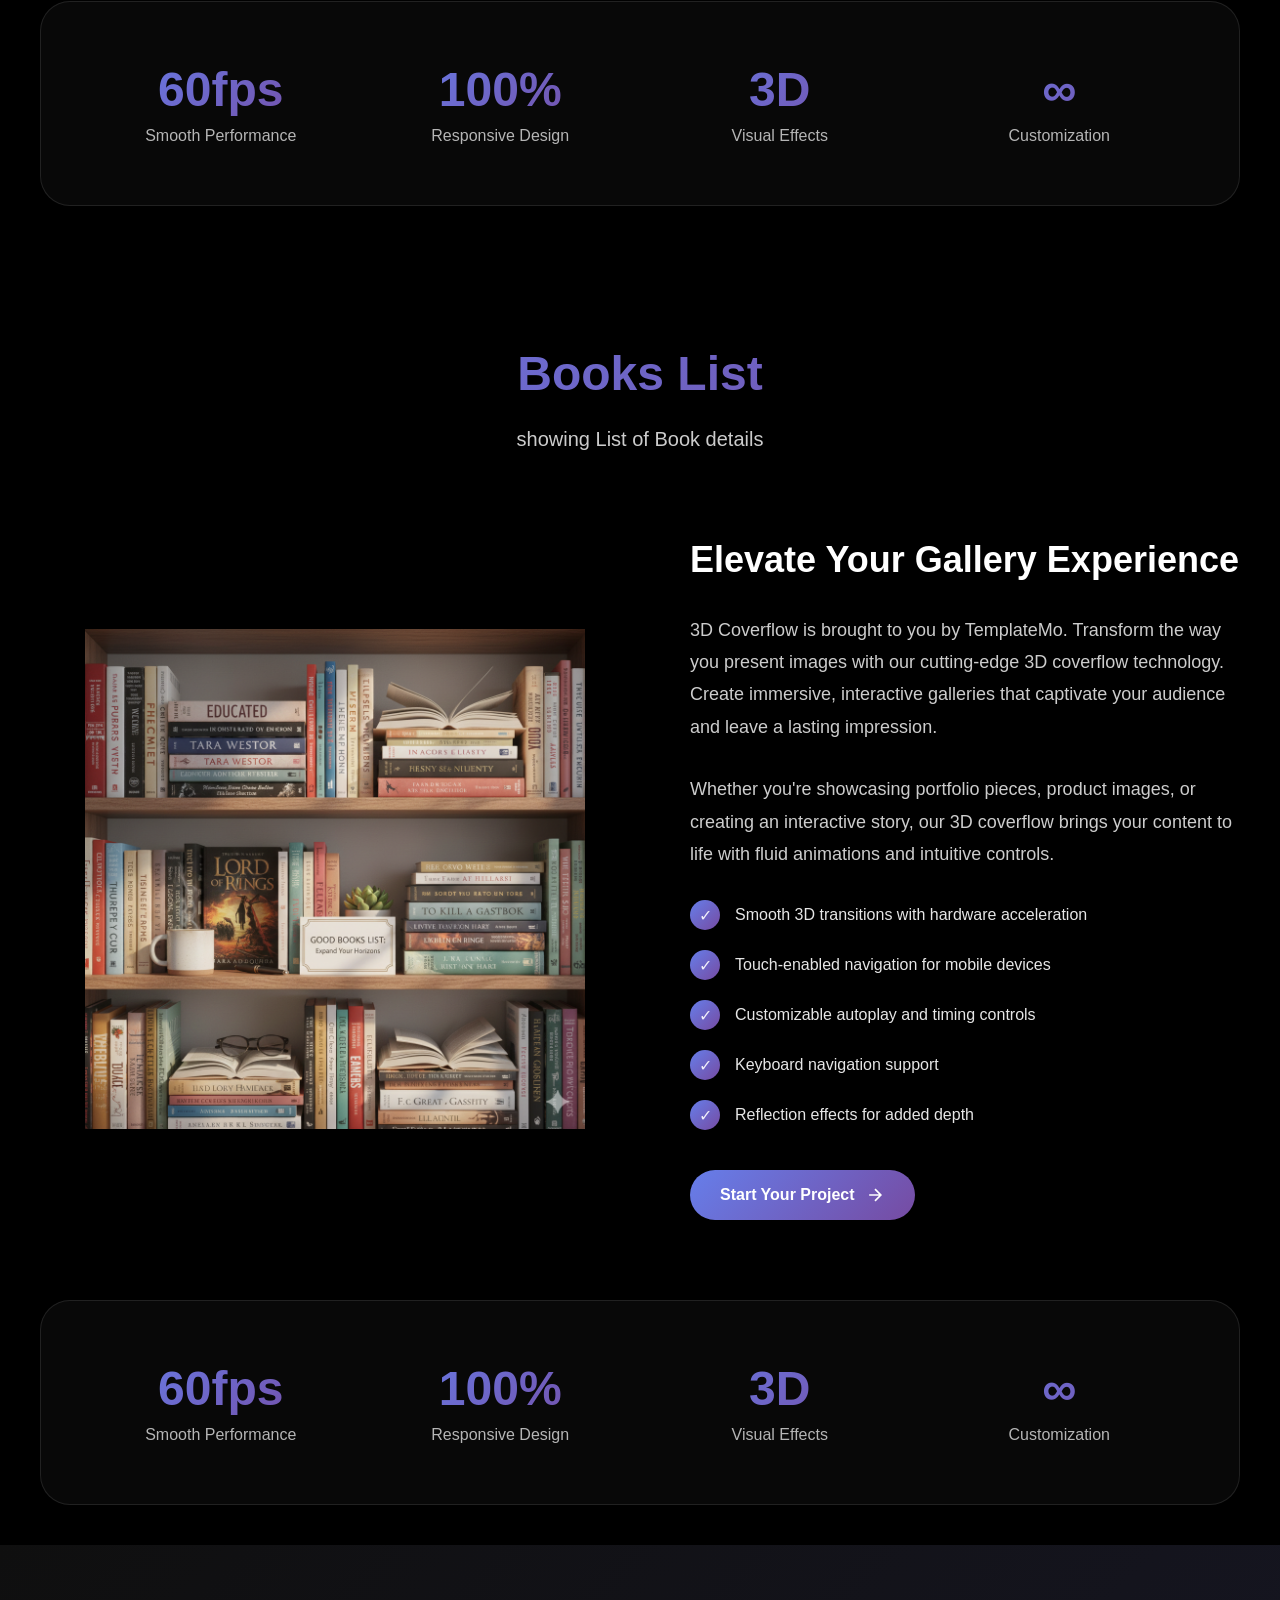
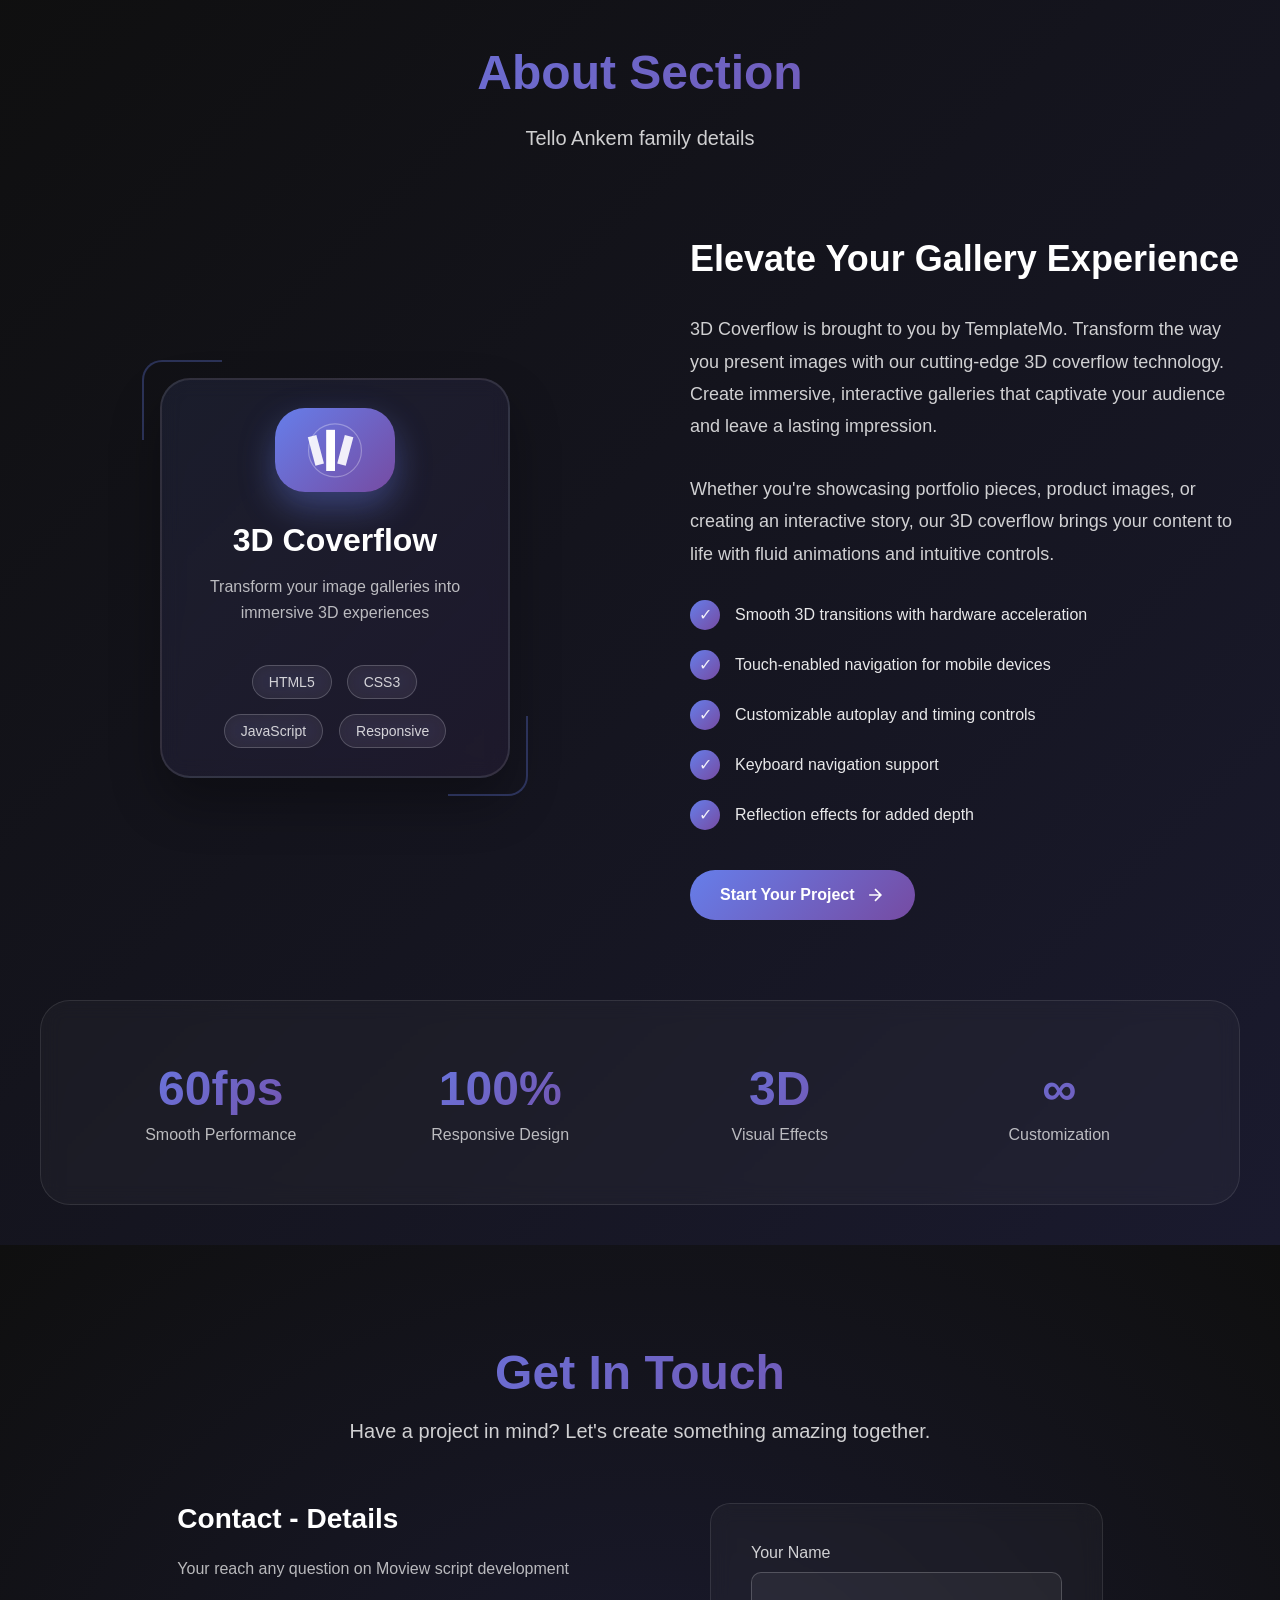
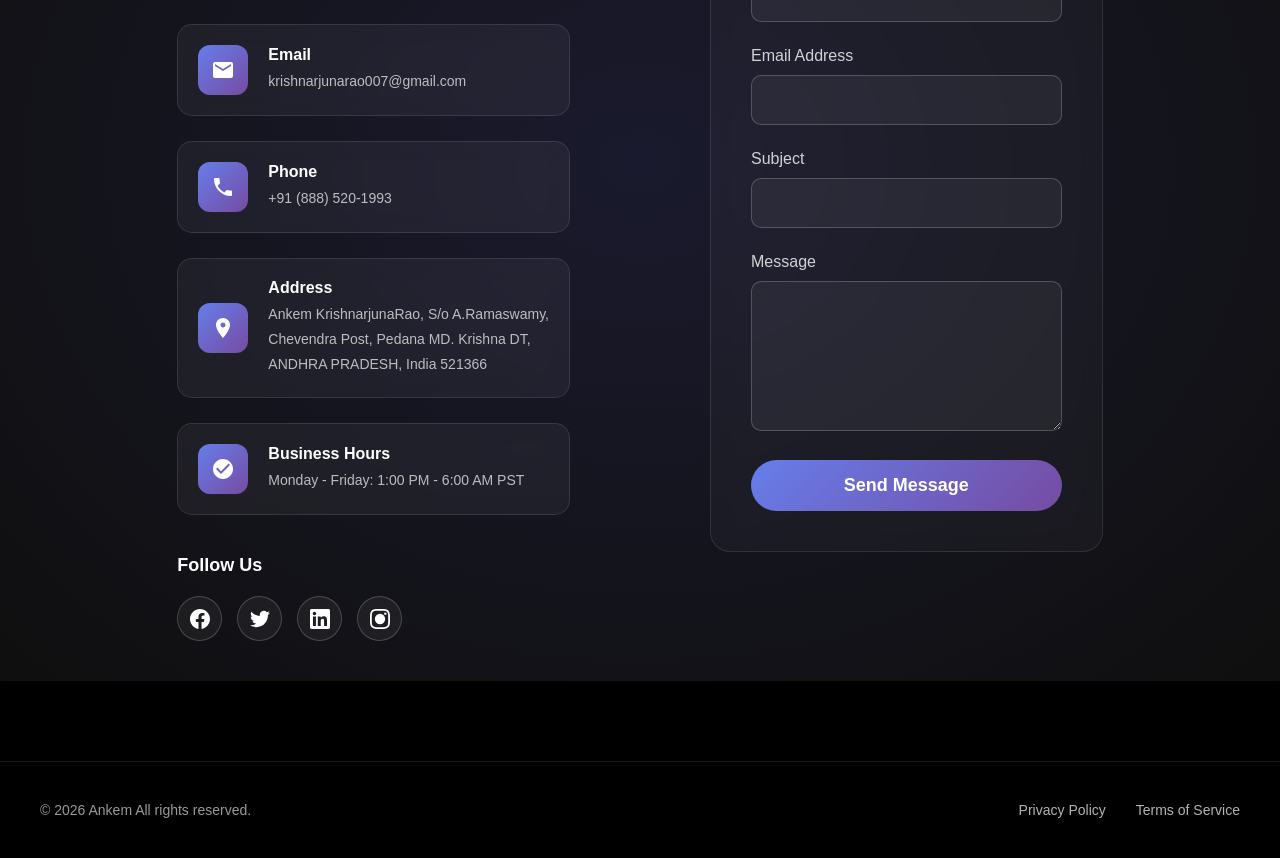
==== commit d7369662: "Update index.html" ====
--- a/index.html
+++ b/index.html
@@ -135,11 +135,12 @@
                         especially during the influence of Kali Yuga when traditional values and ecological balance are often neglected. Furthermore, it details the duties across various stages of human life—including childhood, youth, family life, Vanaprastha, and Sanyasa—while highlighting the philosophical and scientific significance of final rites to ensure the physical body returns harmoniously to the five elements.</p>
                     
                     <ul class="feature-list">
-                        <li>Smooth 3D transitions with hardware acceleration</li>
-                        <li>Touch-enabled navigation for mobile devices</li>
-                        <li>Customizable autoplay and timing controls</li>
-                        <li>Keyboard navigation support</li>
-                        <li>Reflection effects for added depth</li>
+                        <li>Panchama Vedham is the foundational guide (Sanatana Dharma) that outlines how a human being and a family should live.</li>
+                        <li>Connection to the Five Elements (Panchabhuthas): It explains how human birth, life, and the final journey are deeply intertwined with the five elements—Earth (Prithvi), Water (Jala), Fire (Agni), Air (Vayu), and Ether/Space (Akasha).</li>
+                        <li>Purpose: It serves as a reminder to humanity of core righteous principles, especially during the influence of Kali Yuga, when people tend to forget ancient traditions, neglect duties, and harm nature.</li>
+                        <li>Core Principles: It emphasizes treating parents as direct living deities, respecting nature, and upholding righteous duties (Dharma).</li>
+                        <li>Stages of Life: It outlines the duties across the stages of human life, including childhood, youth, family life (Grihastha), Vanaprastha, and Sanyasa.</li>
+                        <li>The Final Journey: It details the philosophical and scientific significance of final rites, ensuring that the physical body returns to the five elements and that the soul finds peace.</li>
                     </ul>
                     
                     <a href="#contact" class="cta-button">
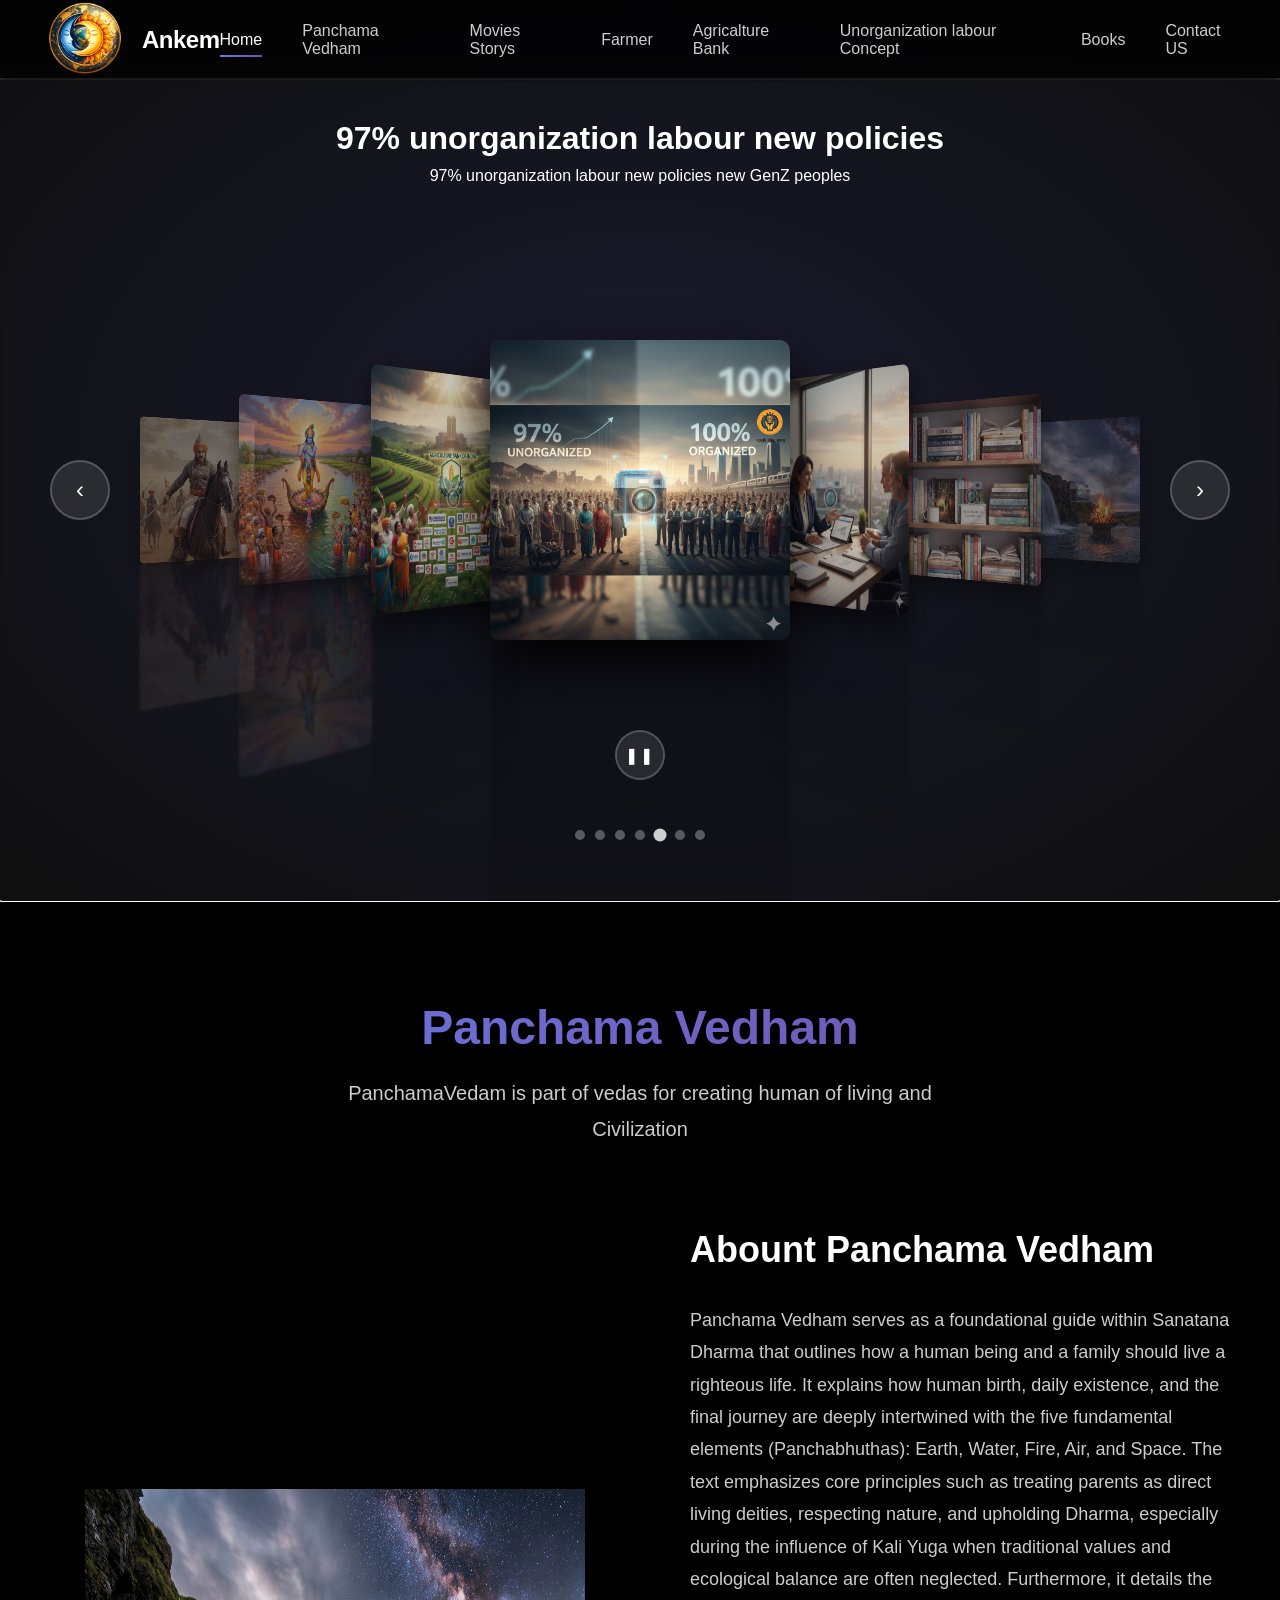
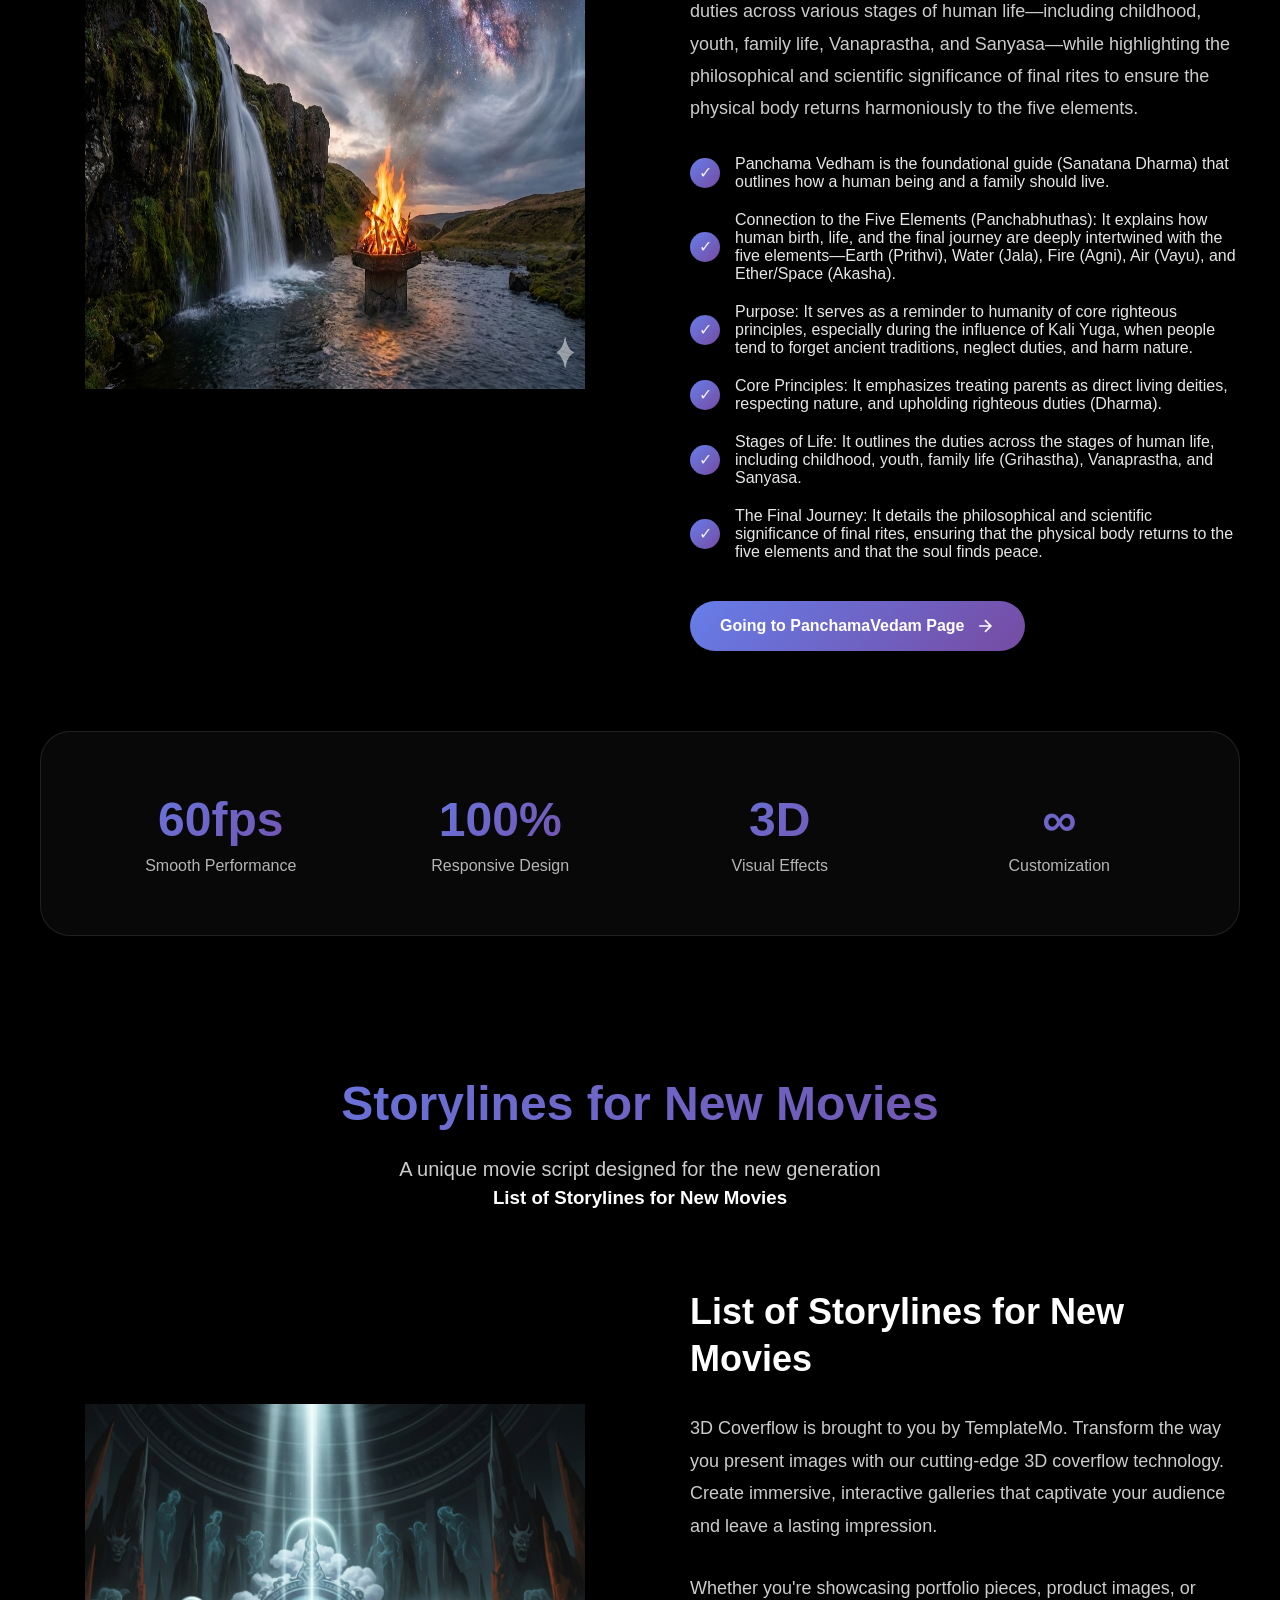
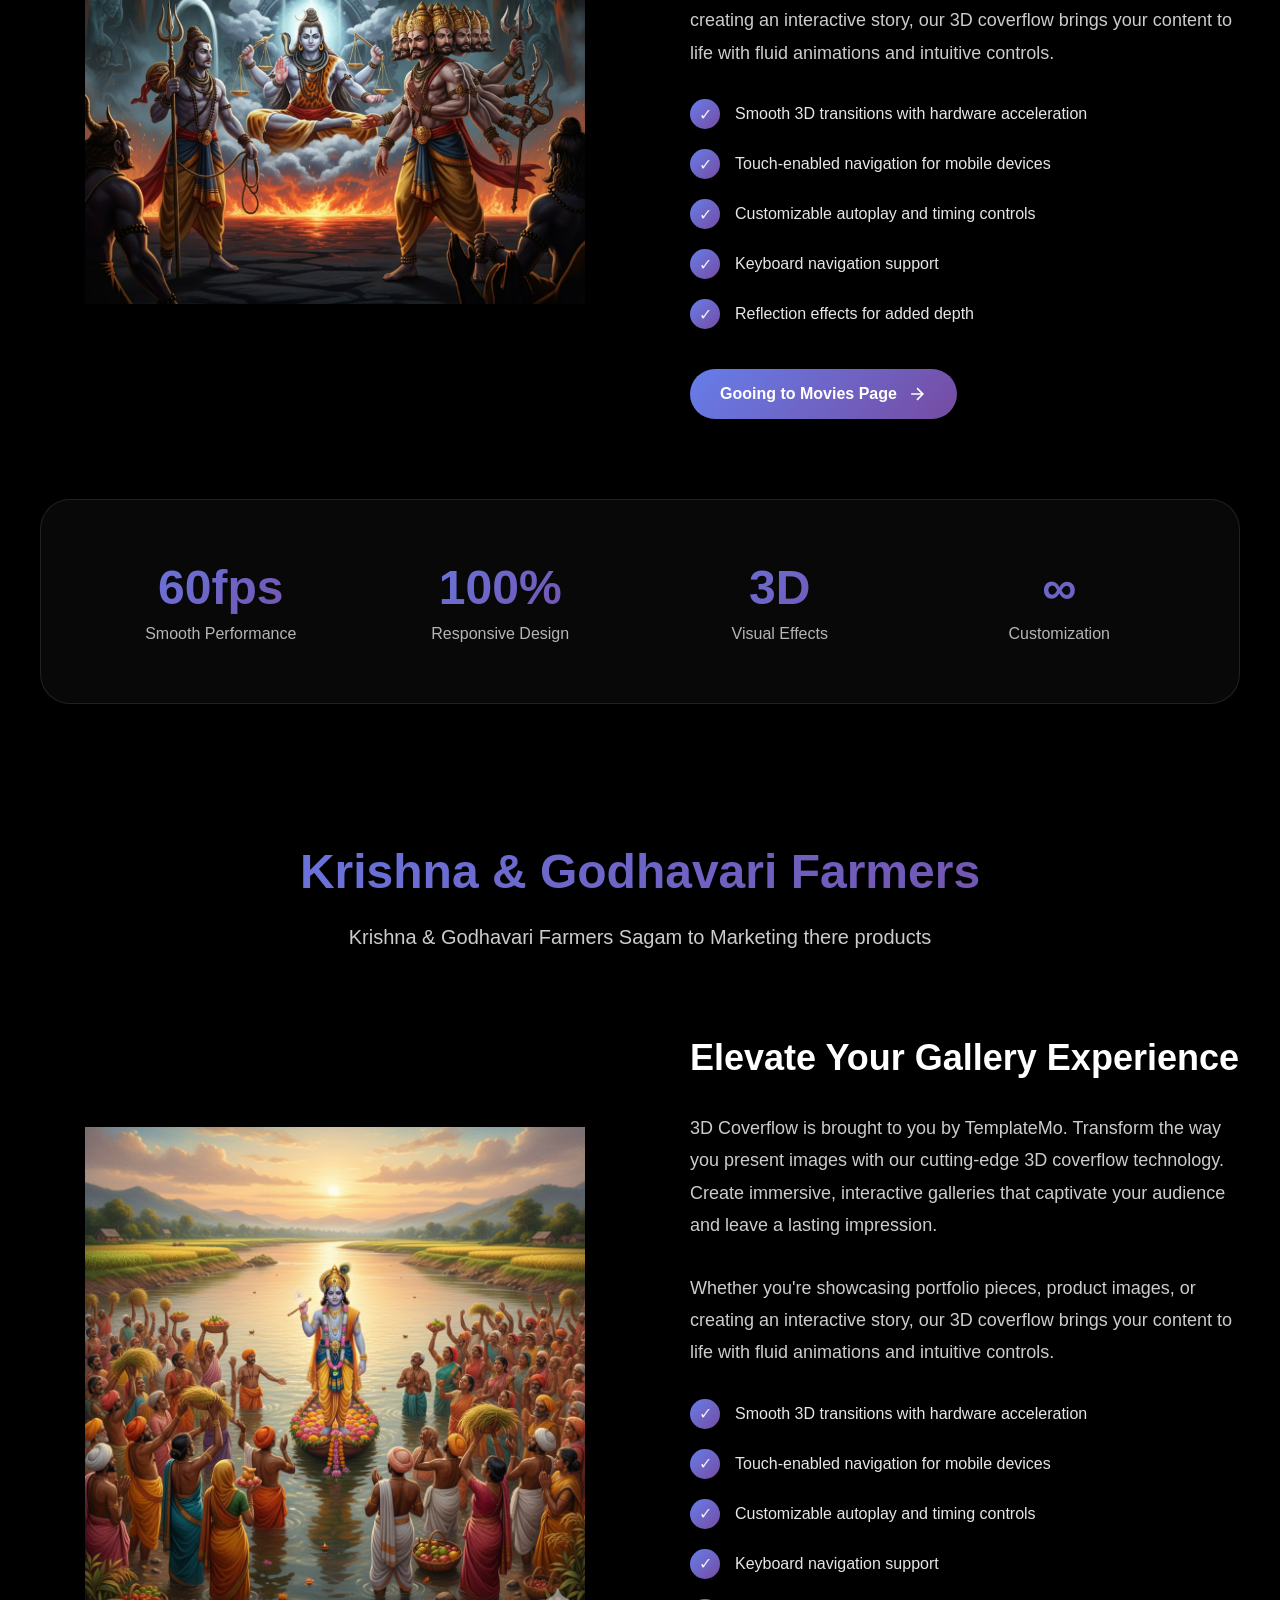
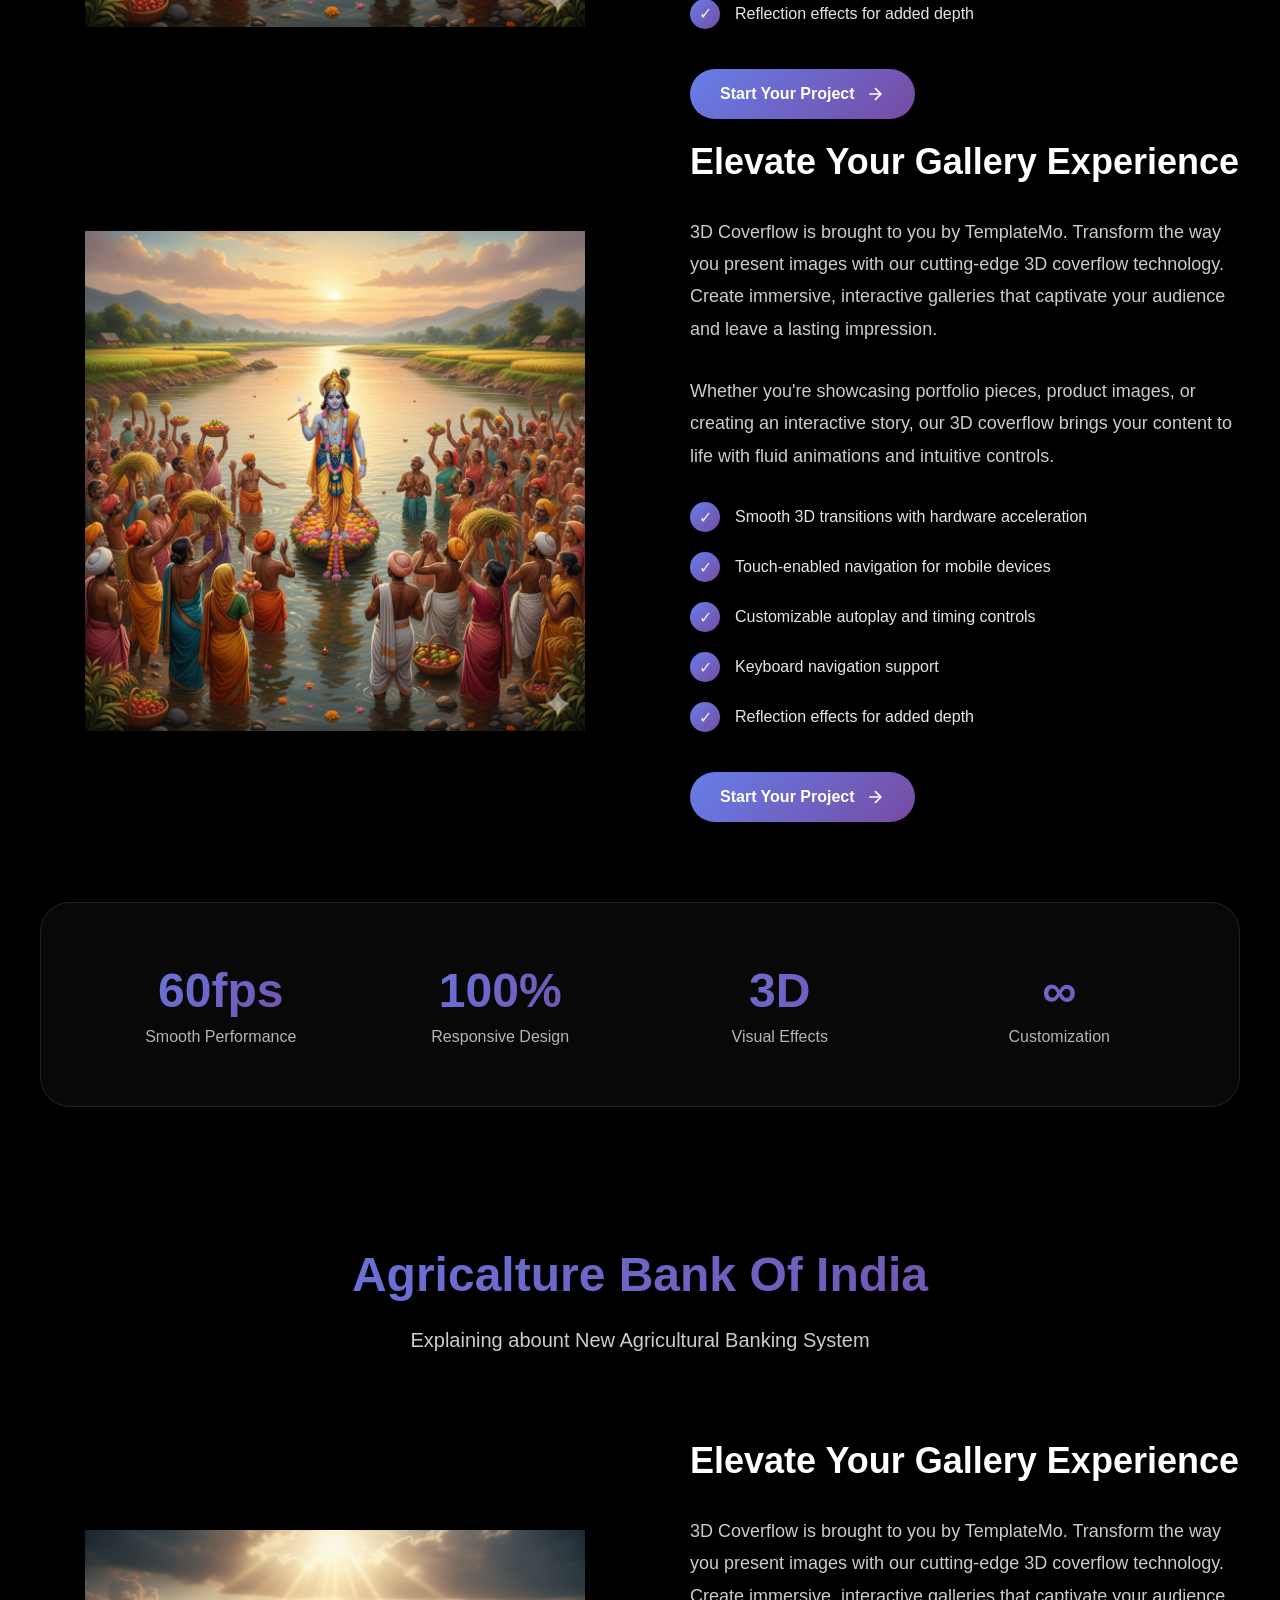
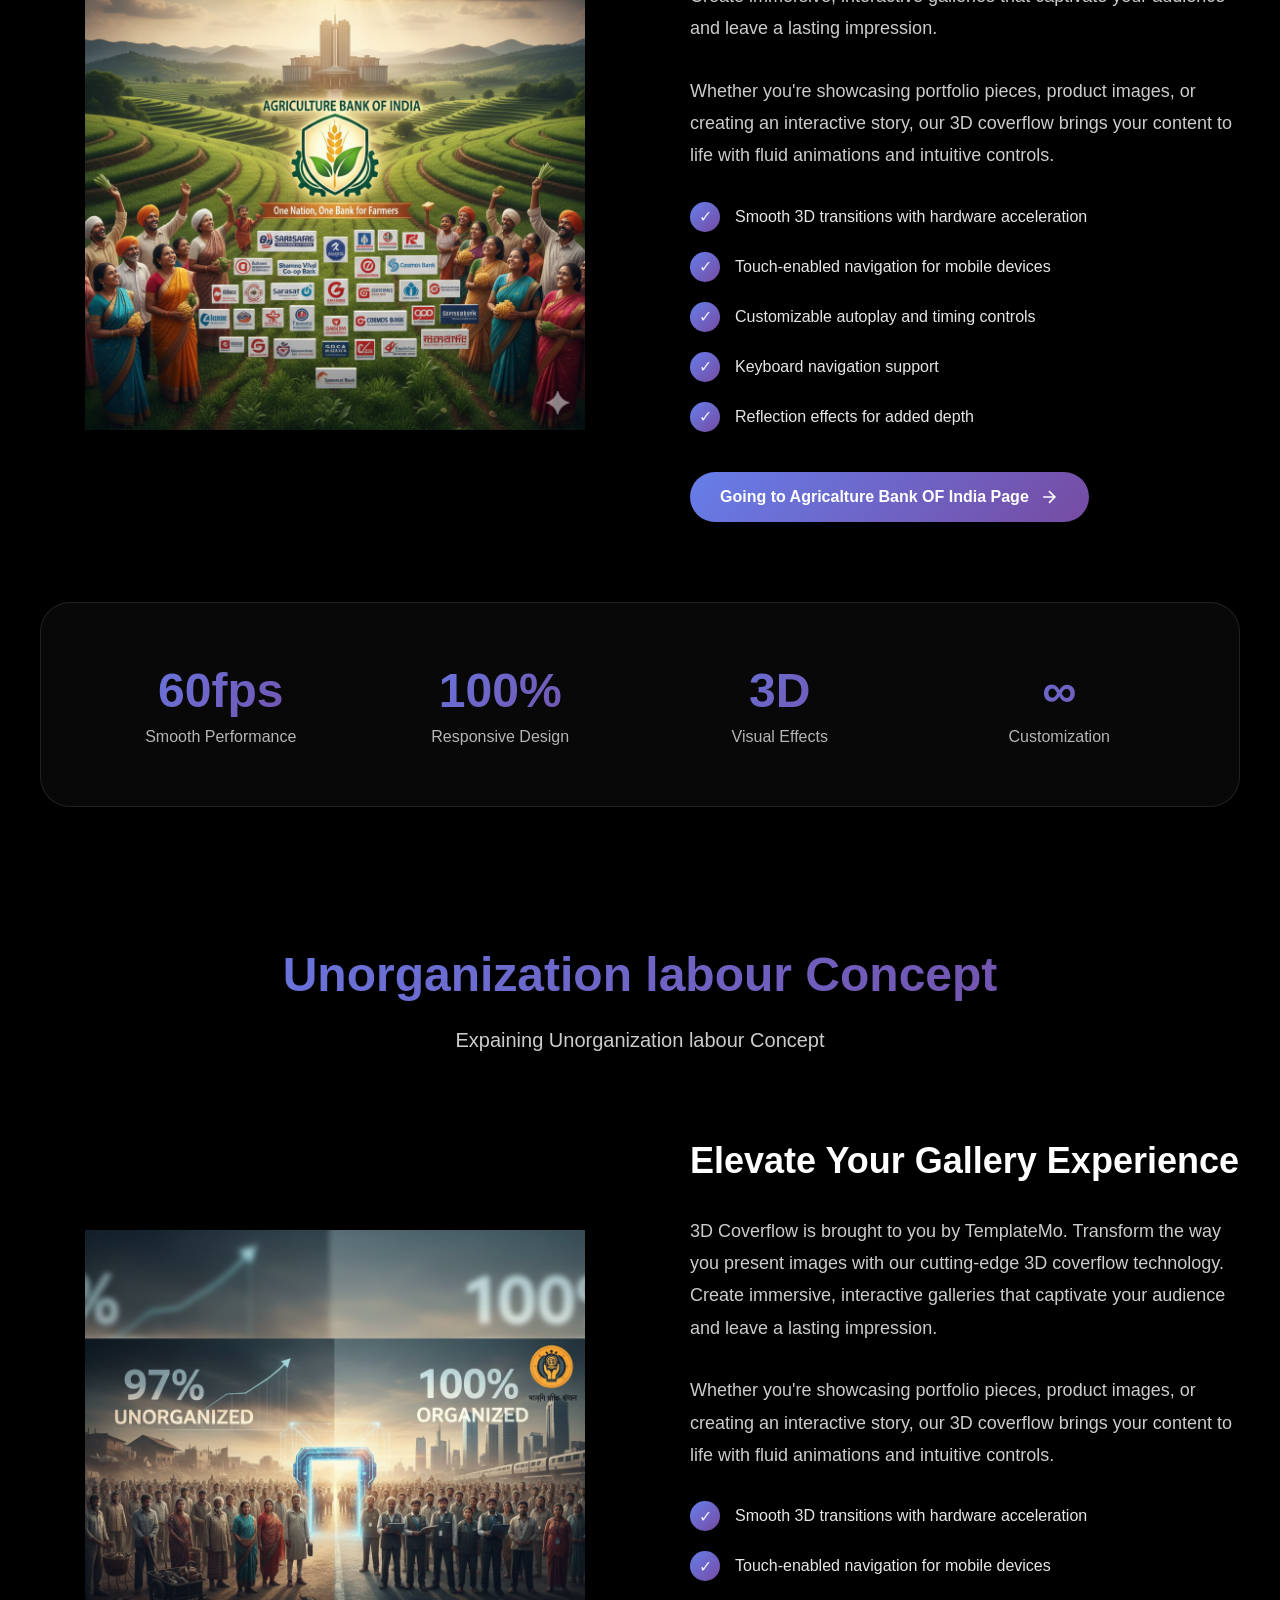
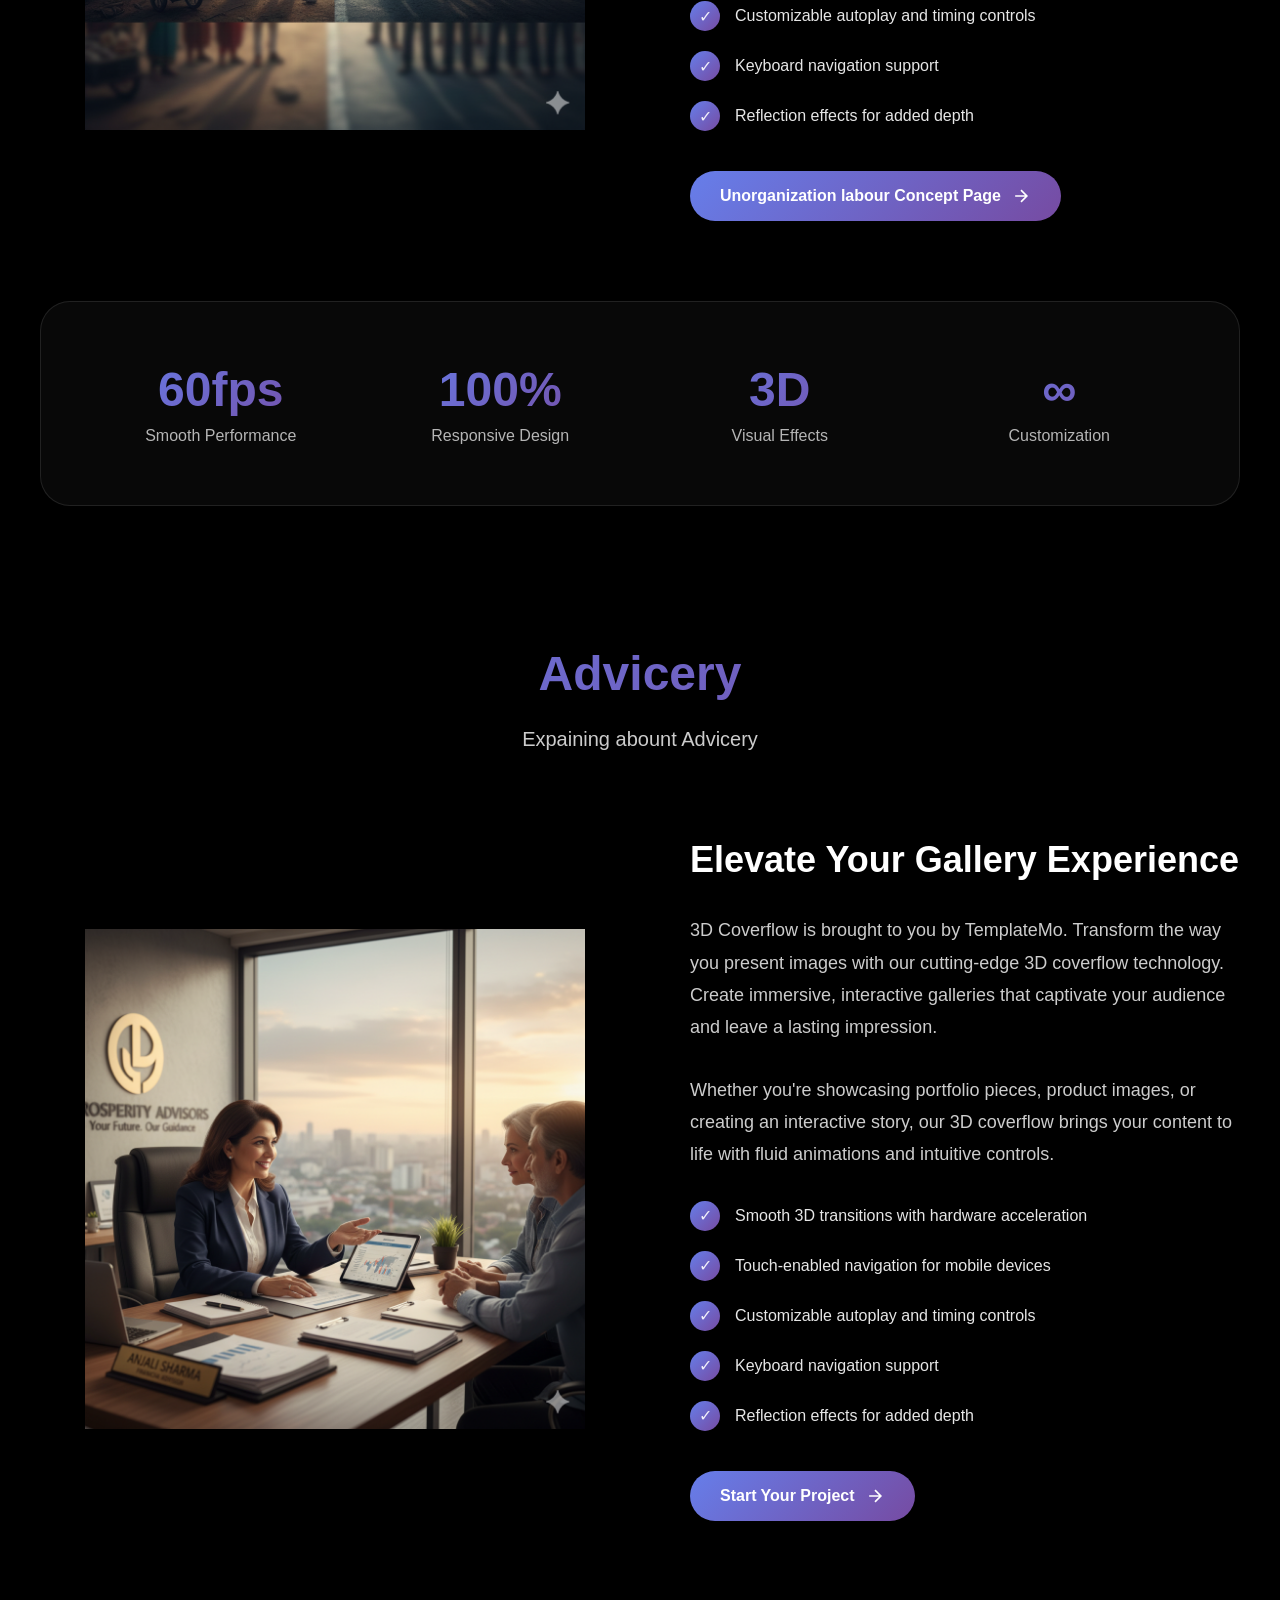
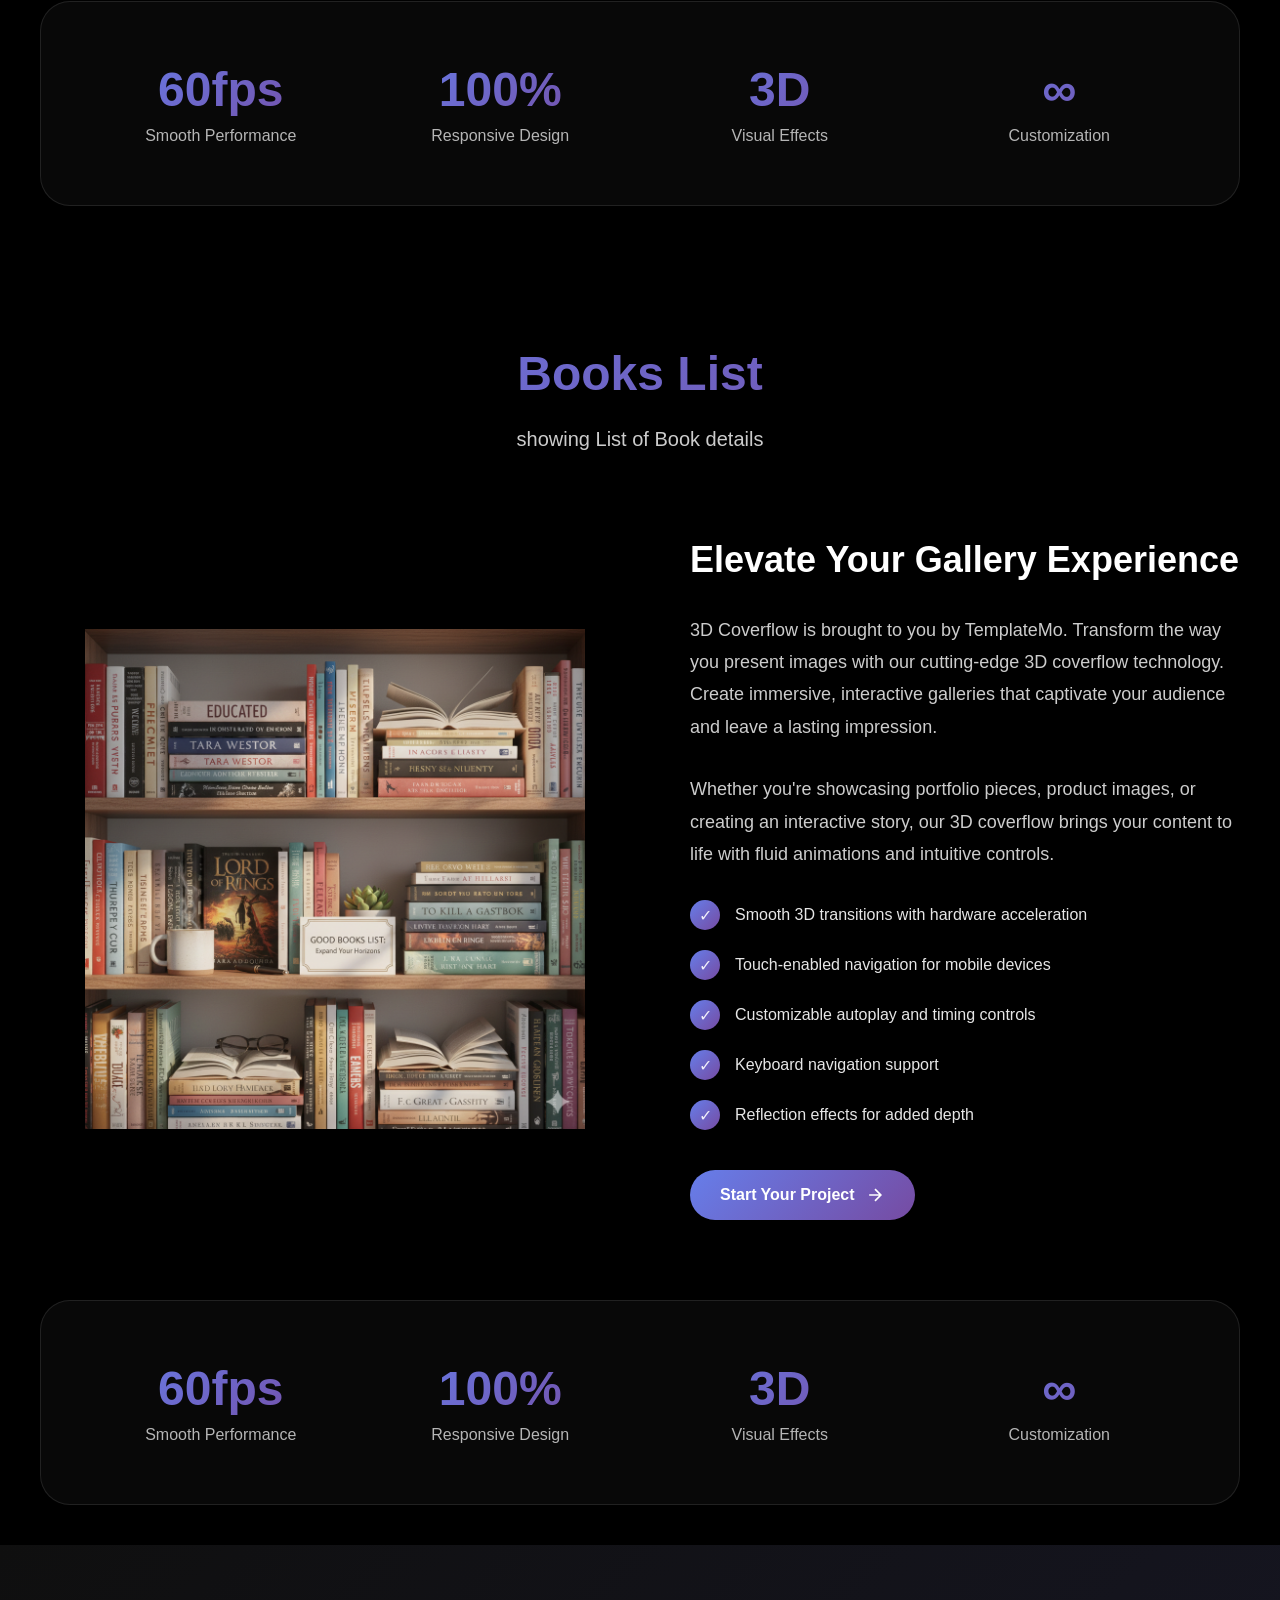
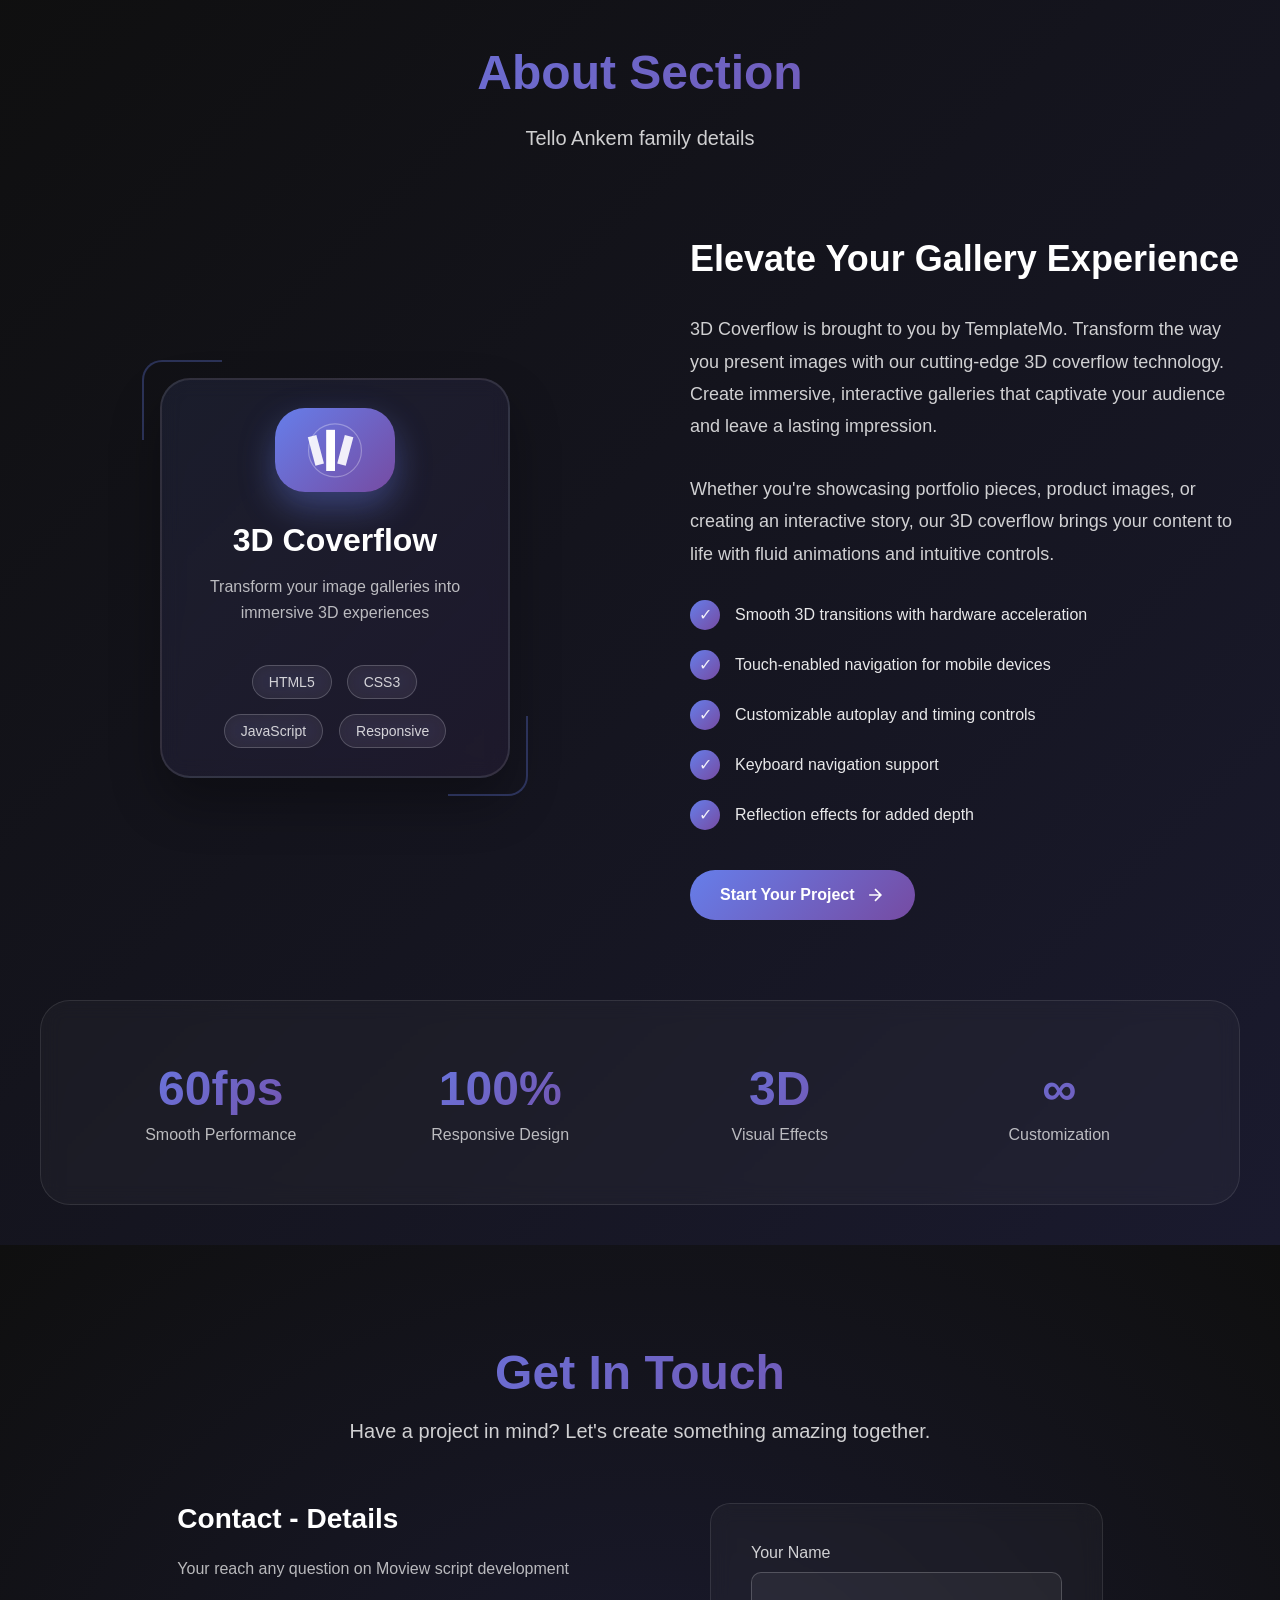
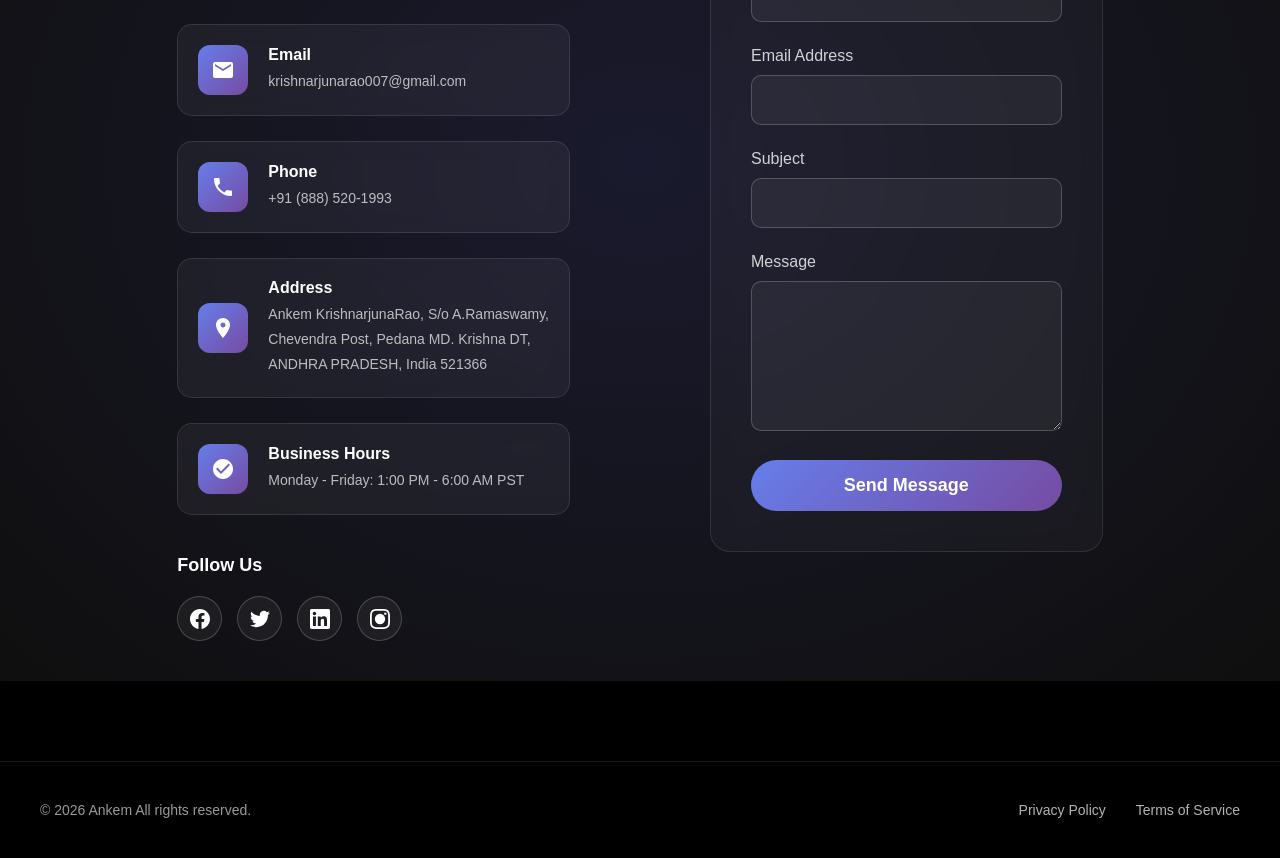
==== commit 0f1dd7f5: "Update index.html" ====
--- a/index.html
+++ b/index.html
@@ -143,7 +143,7 @@
                         <li>The Final Journey: It details the philosophical and scientific significance of final rites, ensuring that the physical body returns to the five elements and that the soul finds peace.</li>
                     </ul>
                     
-                    <a href="#contact" class="cta-button">
+                    <a href="PanchamaVedham.html" class="cta-button">
                         Going to PanchamaVedam Page
                         <svg viewBox="0 0 24 24" fill="currentColor">
                             <path d="M5 12h14m-7-7l7 7-7 7" stroke="currentColor" stroke-width="2" fill="none"/>
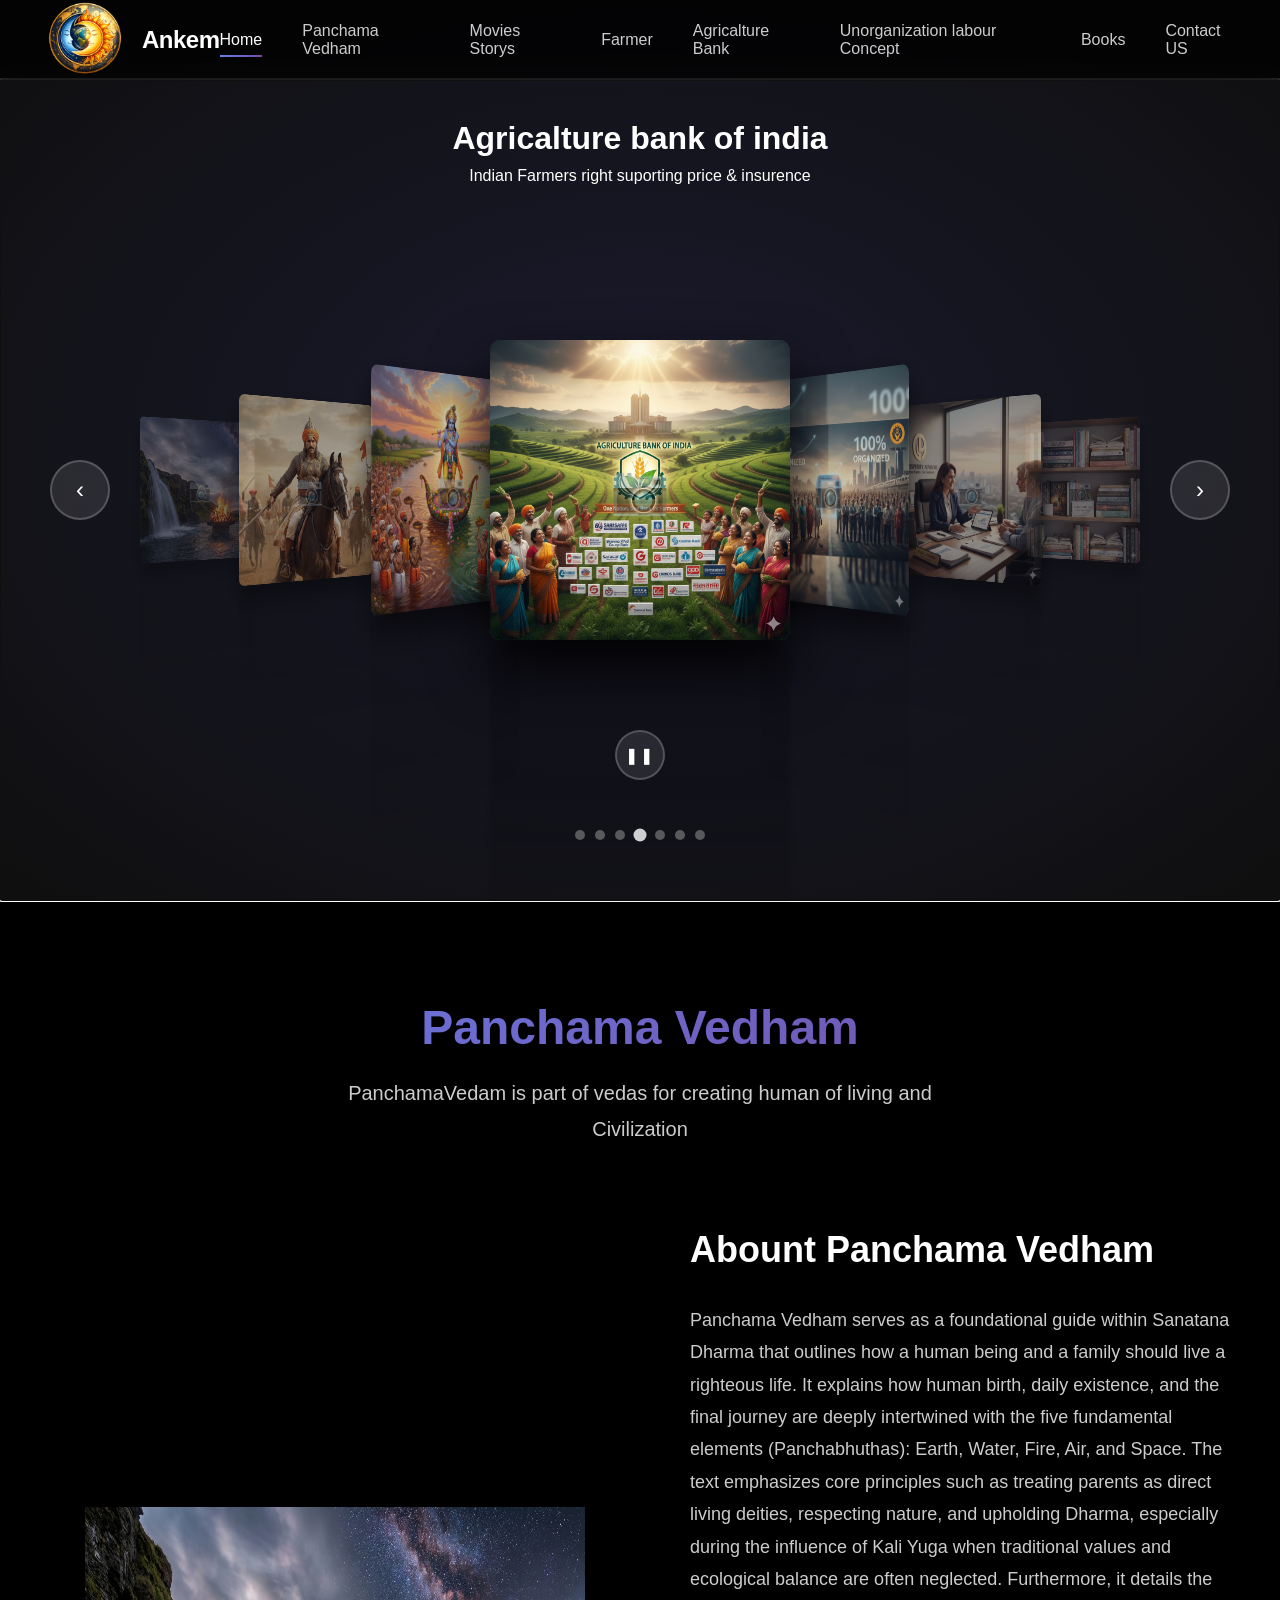
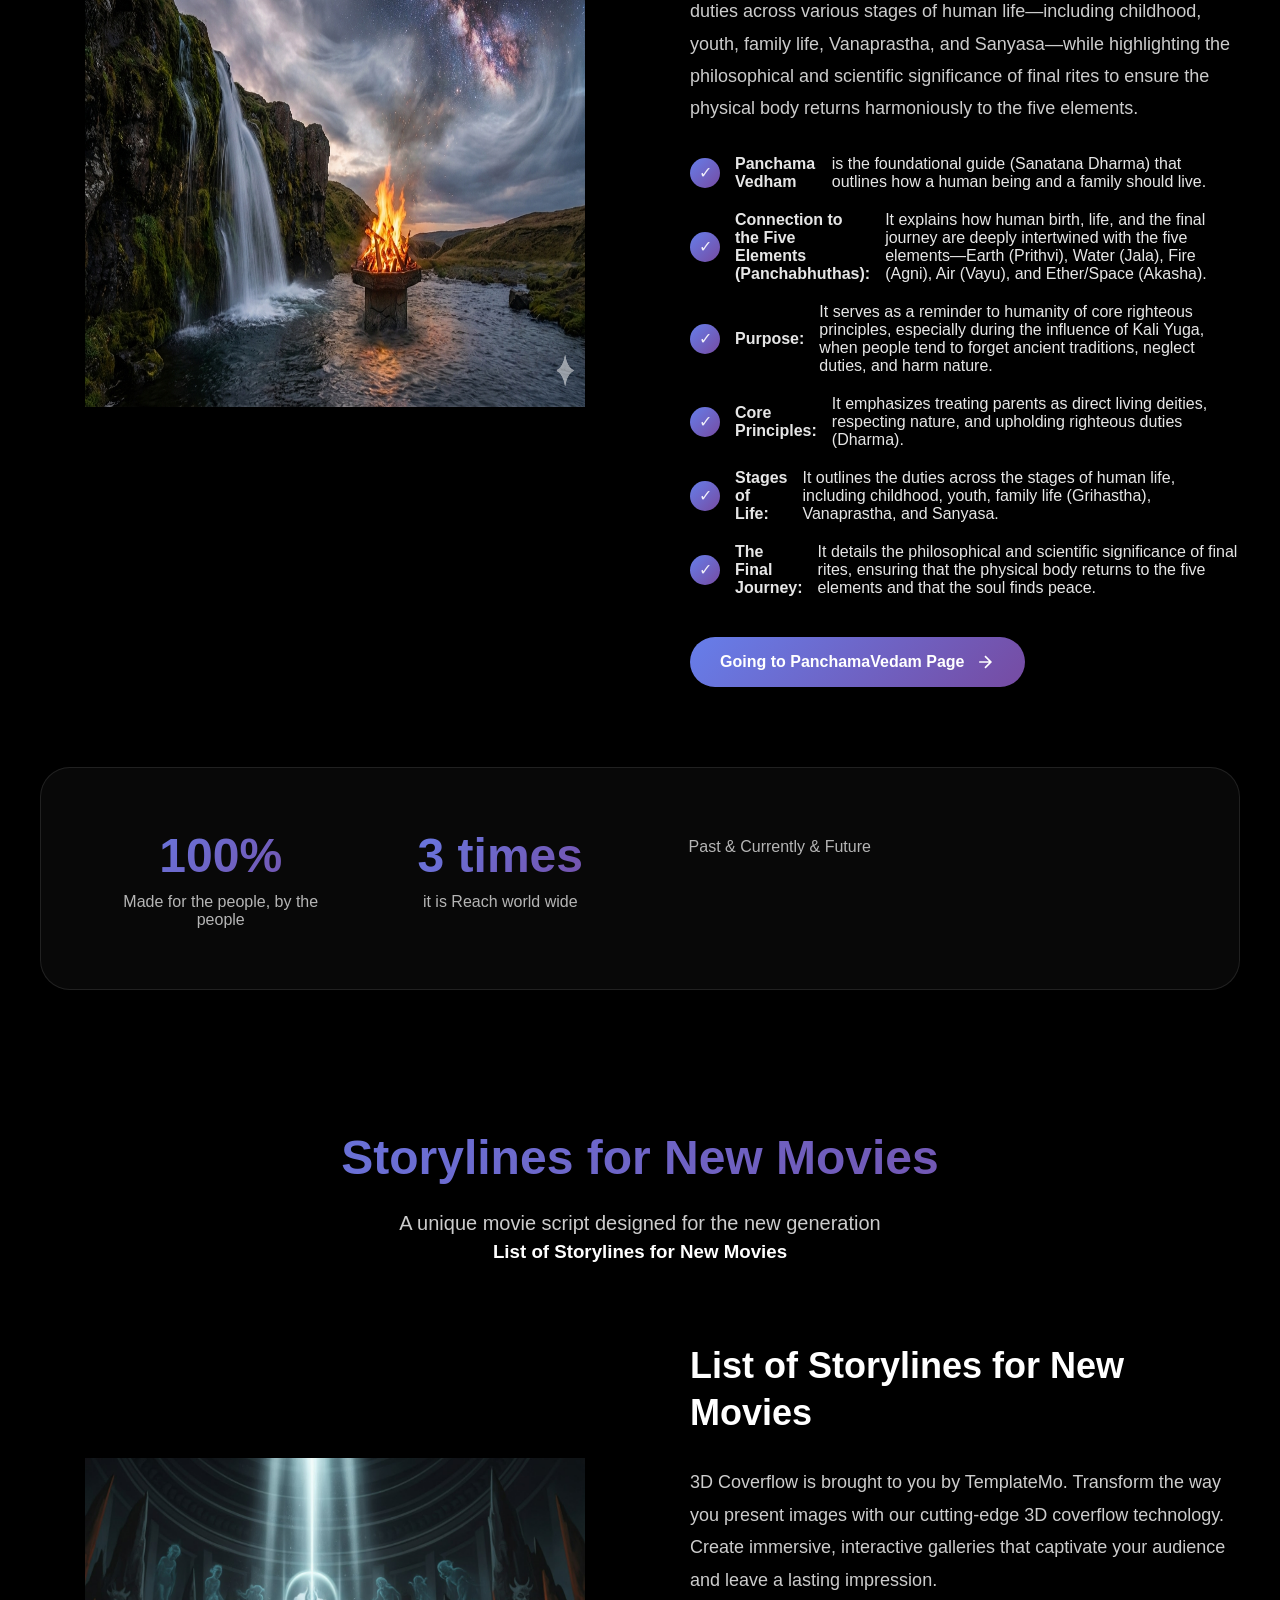
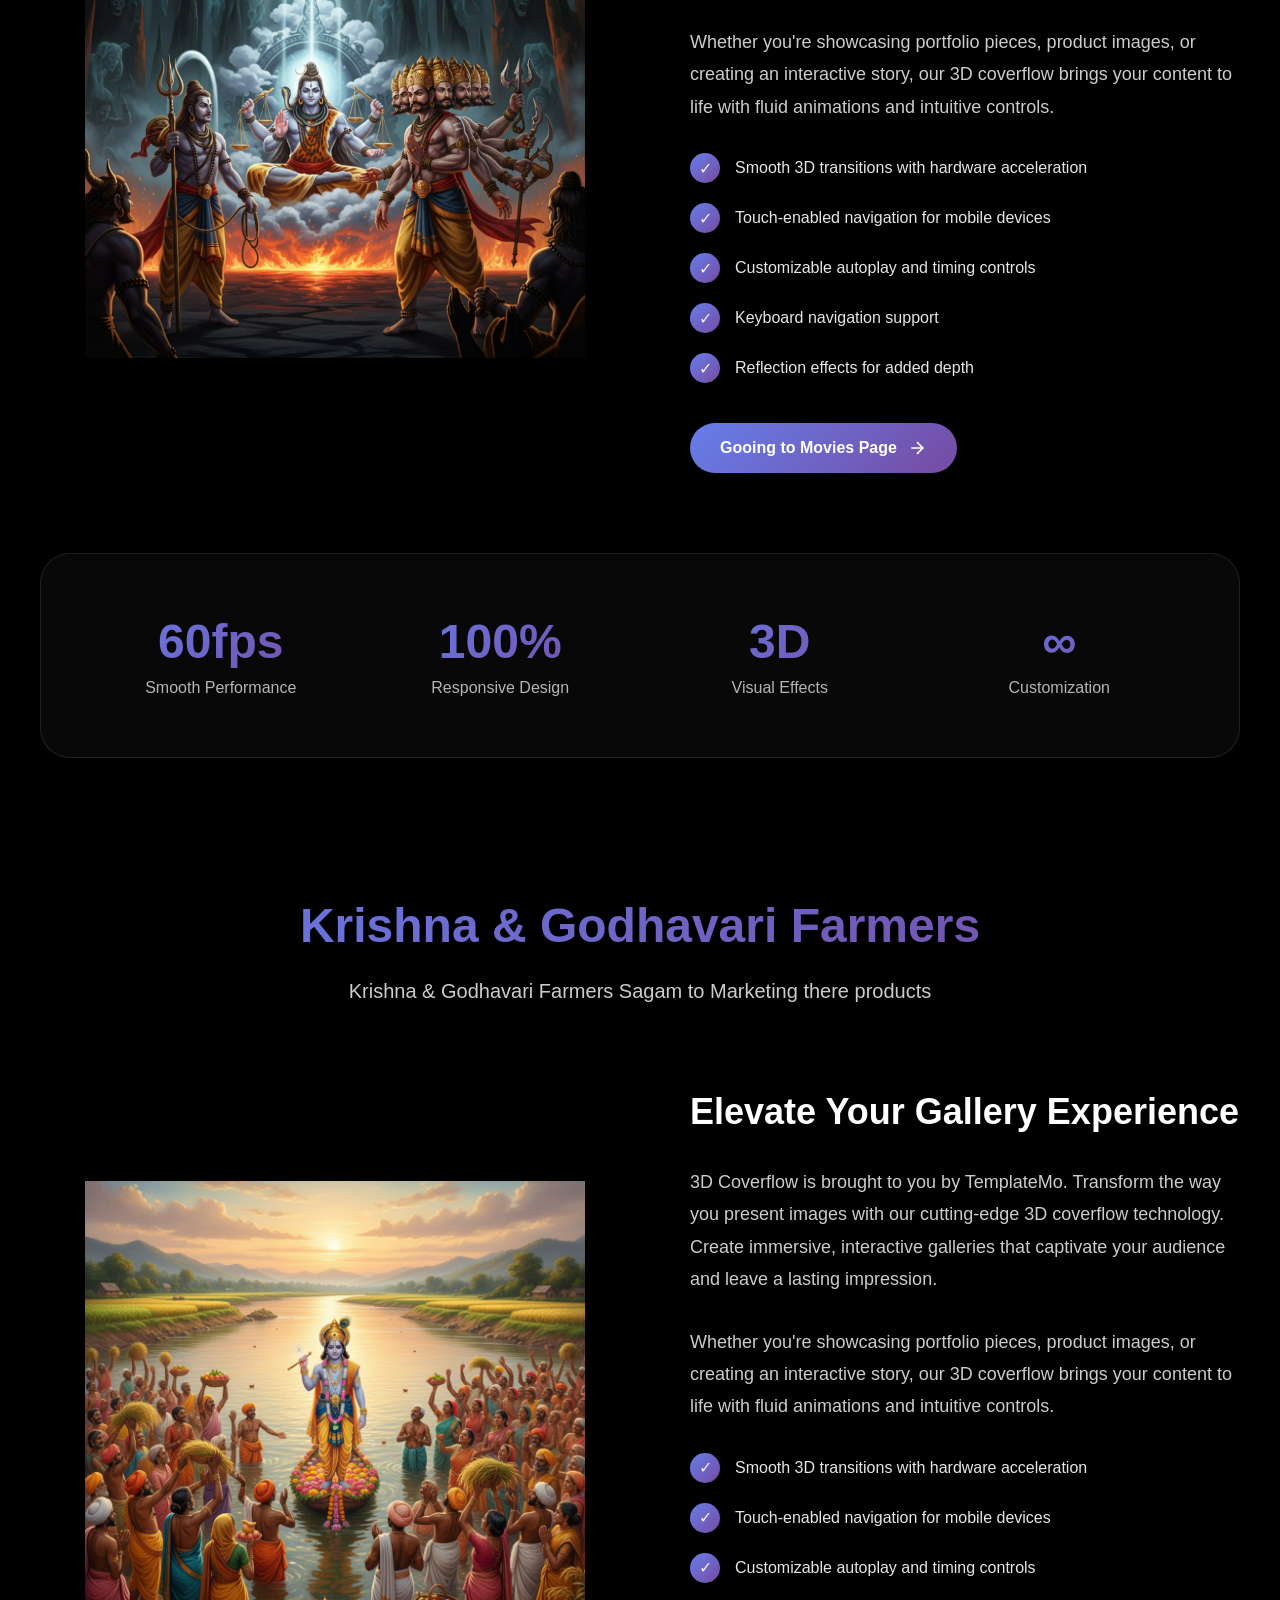
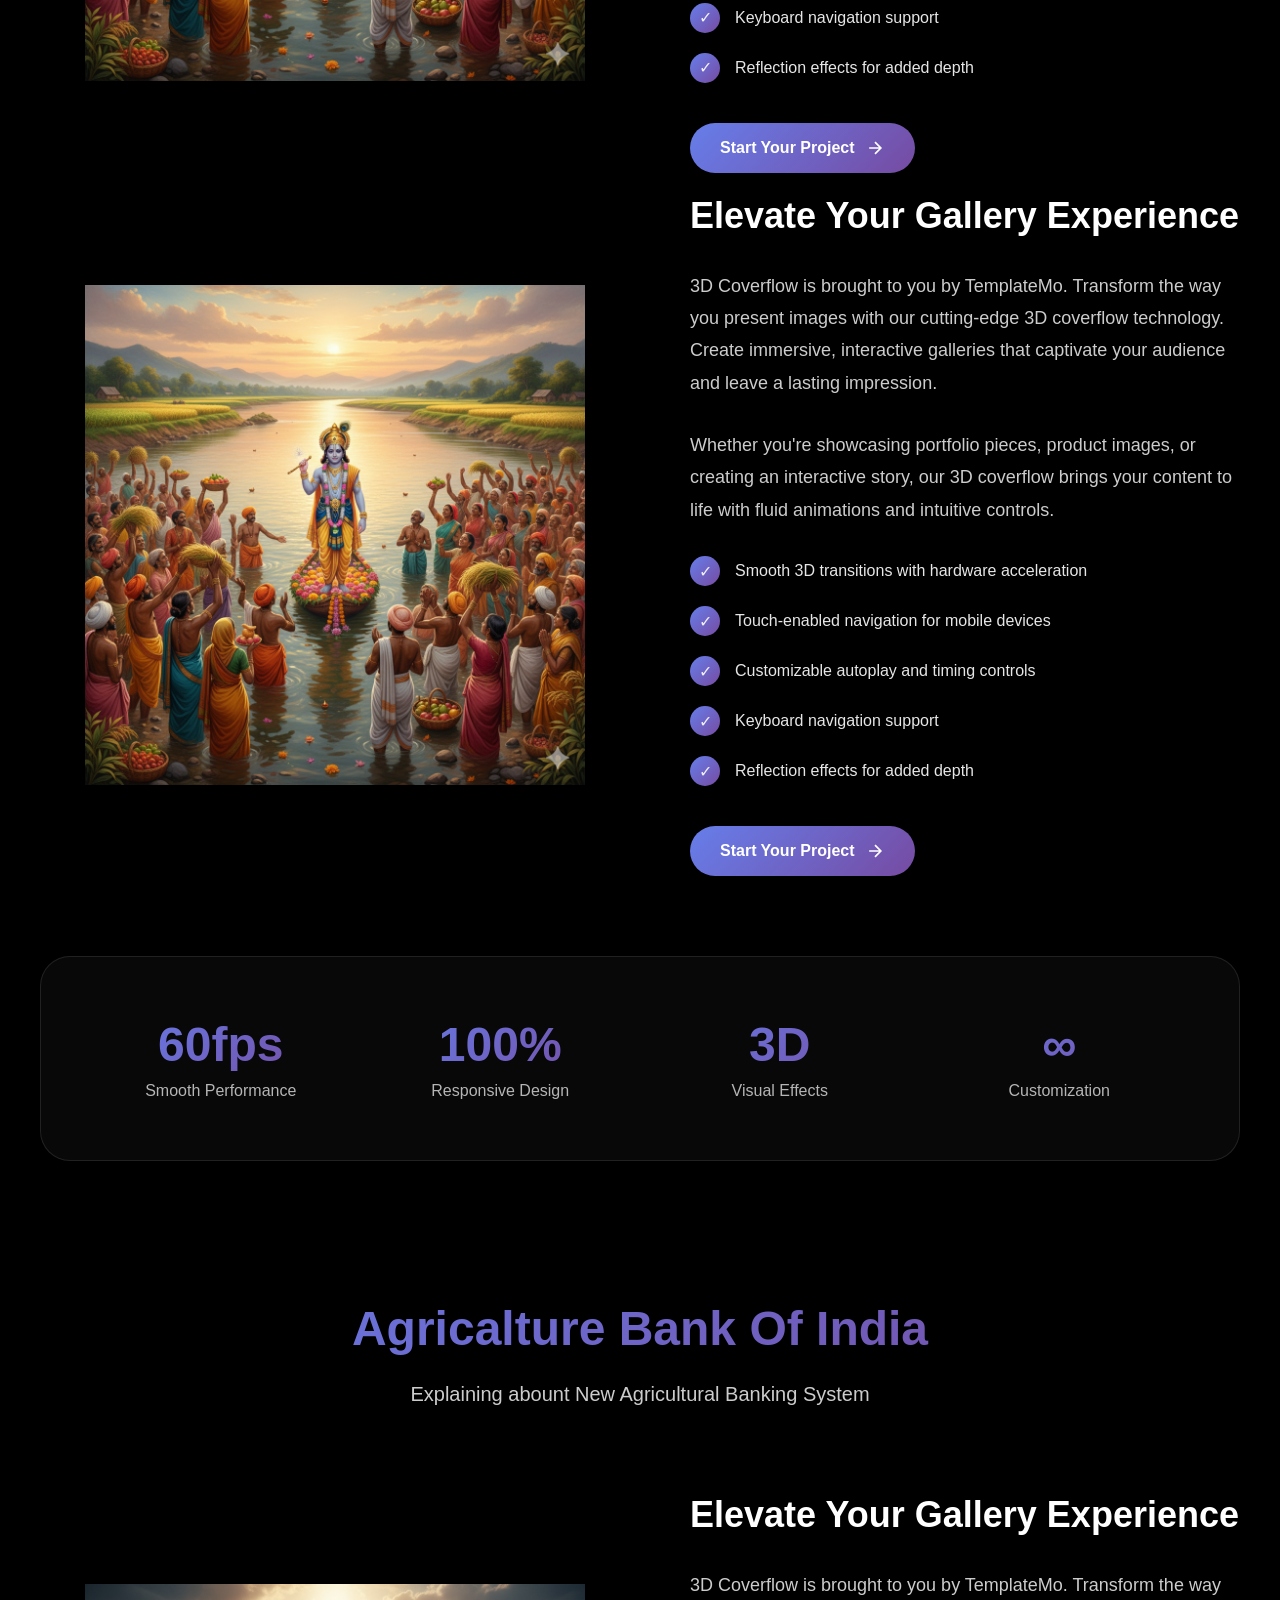
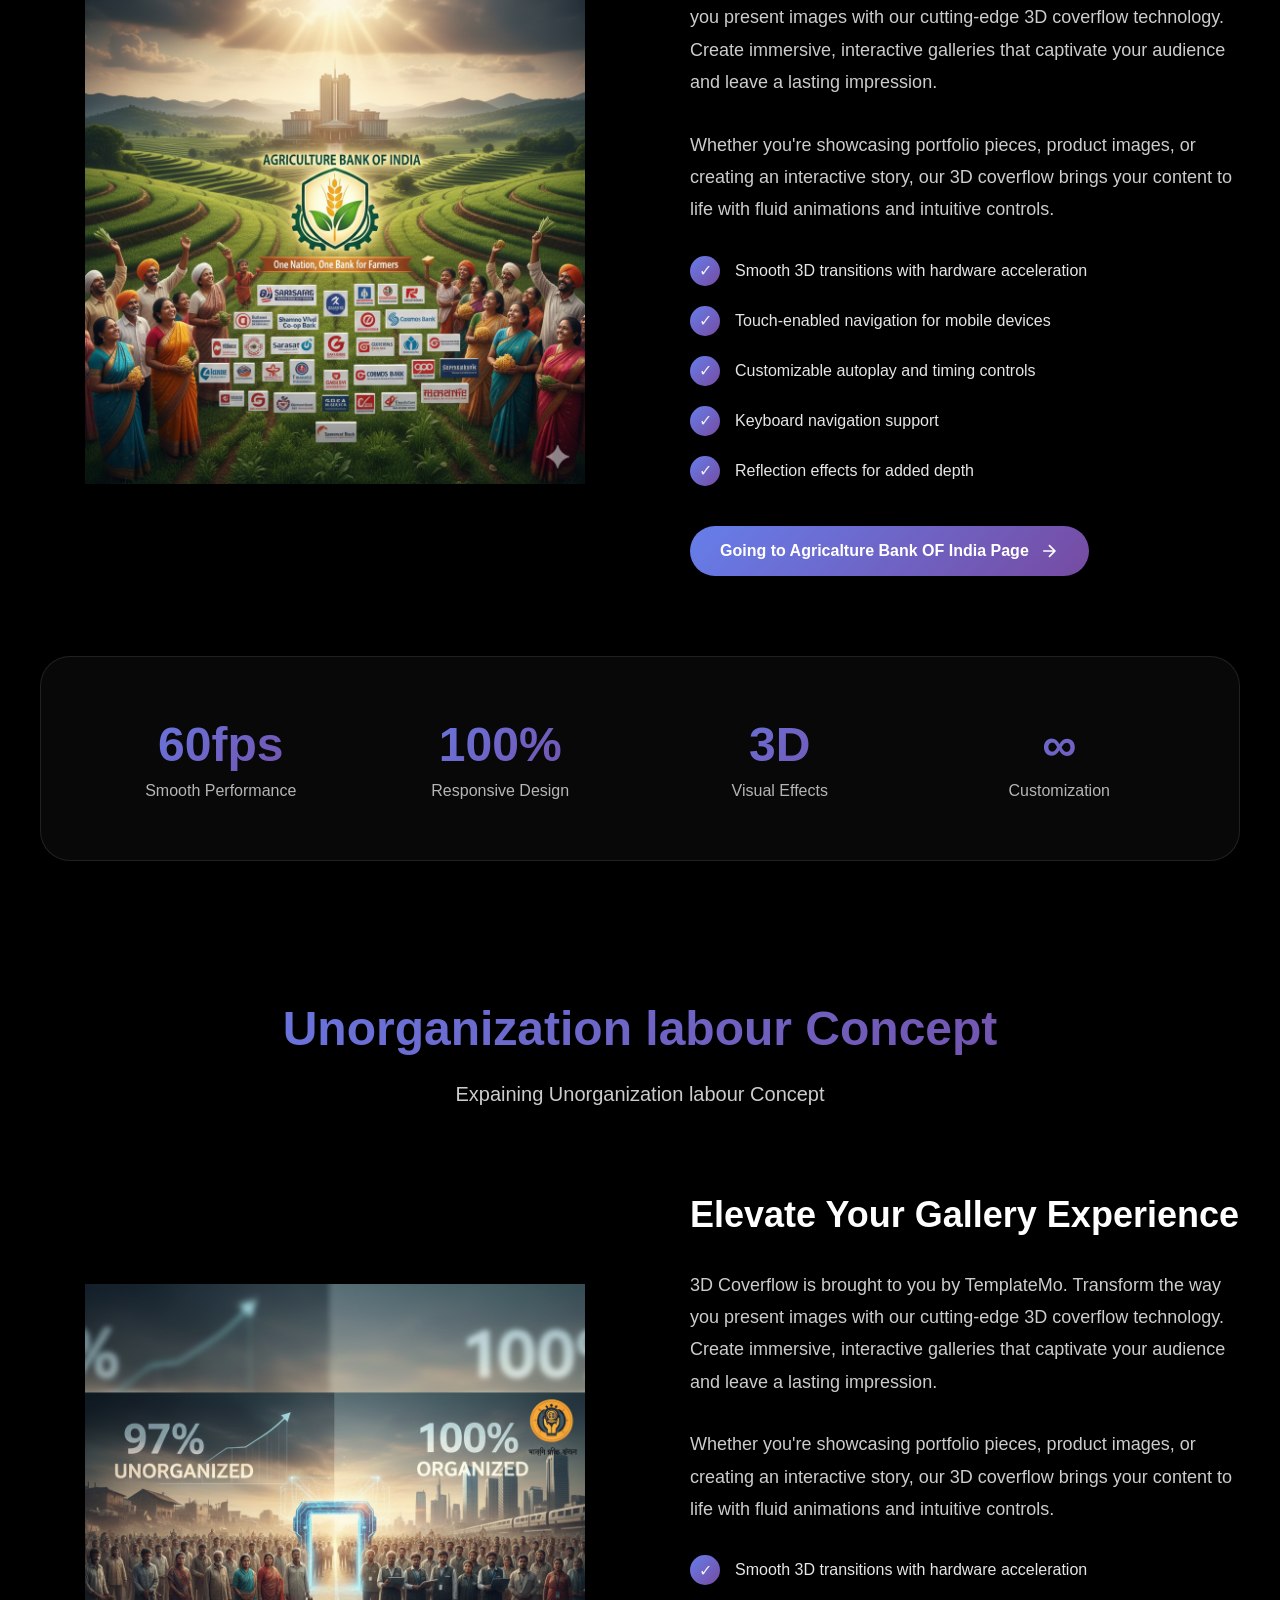
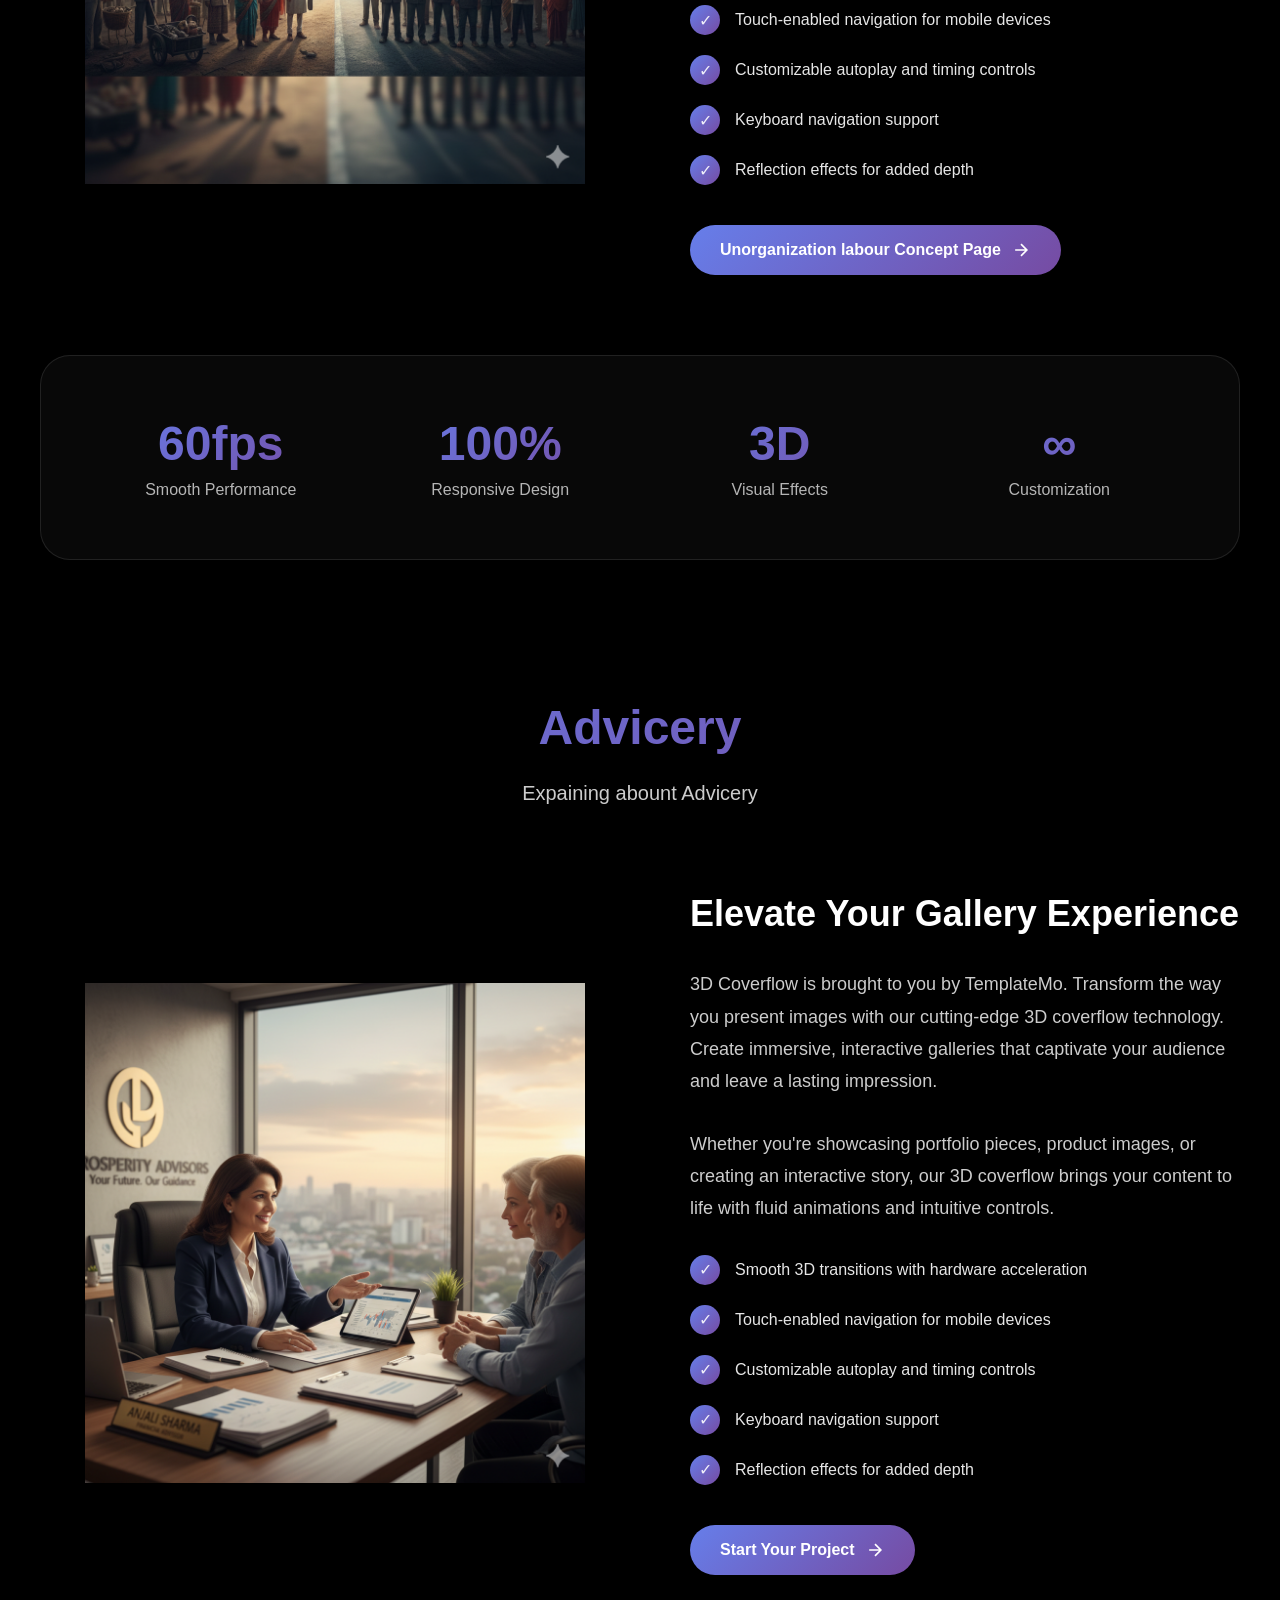
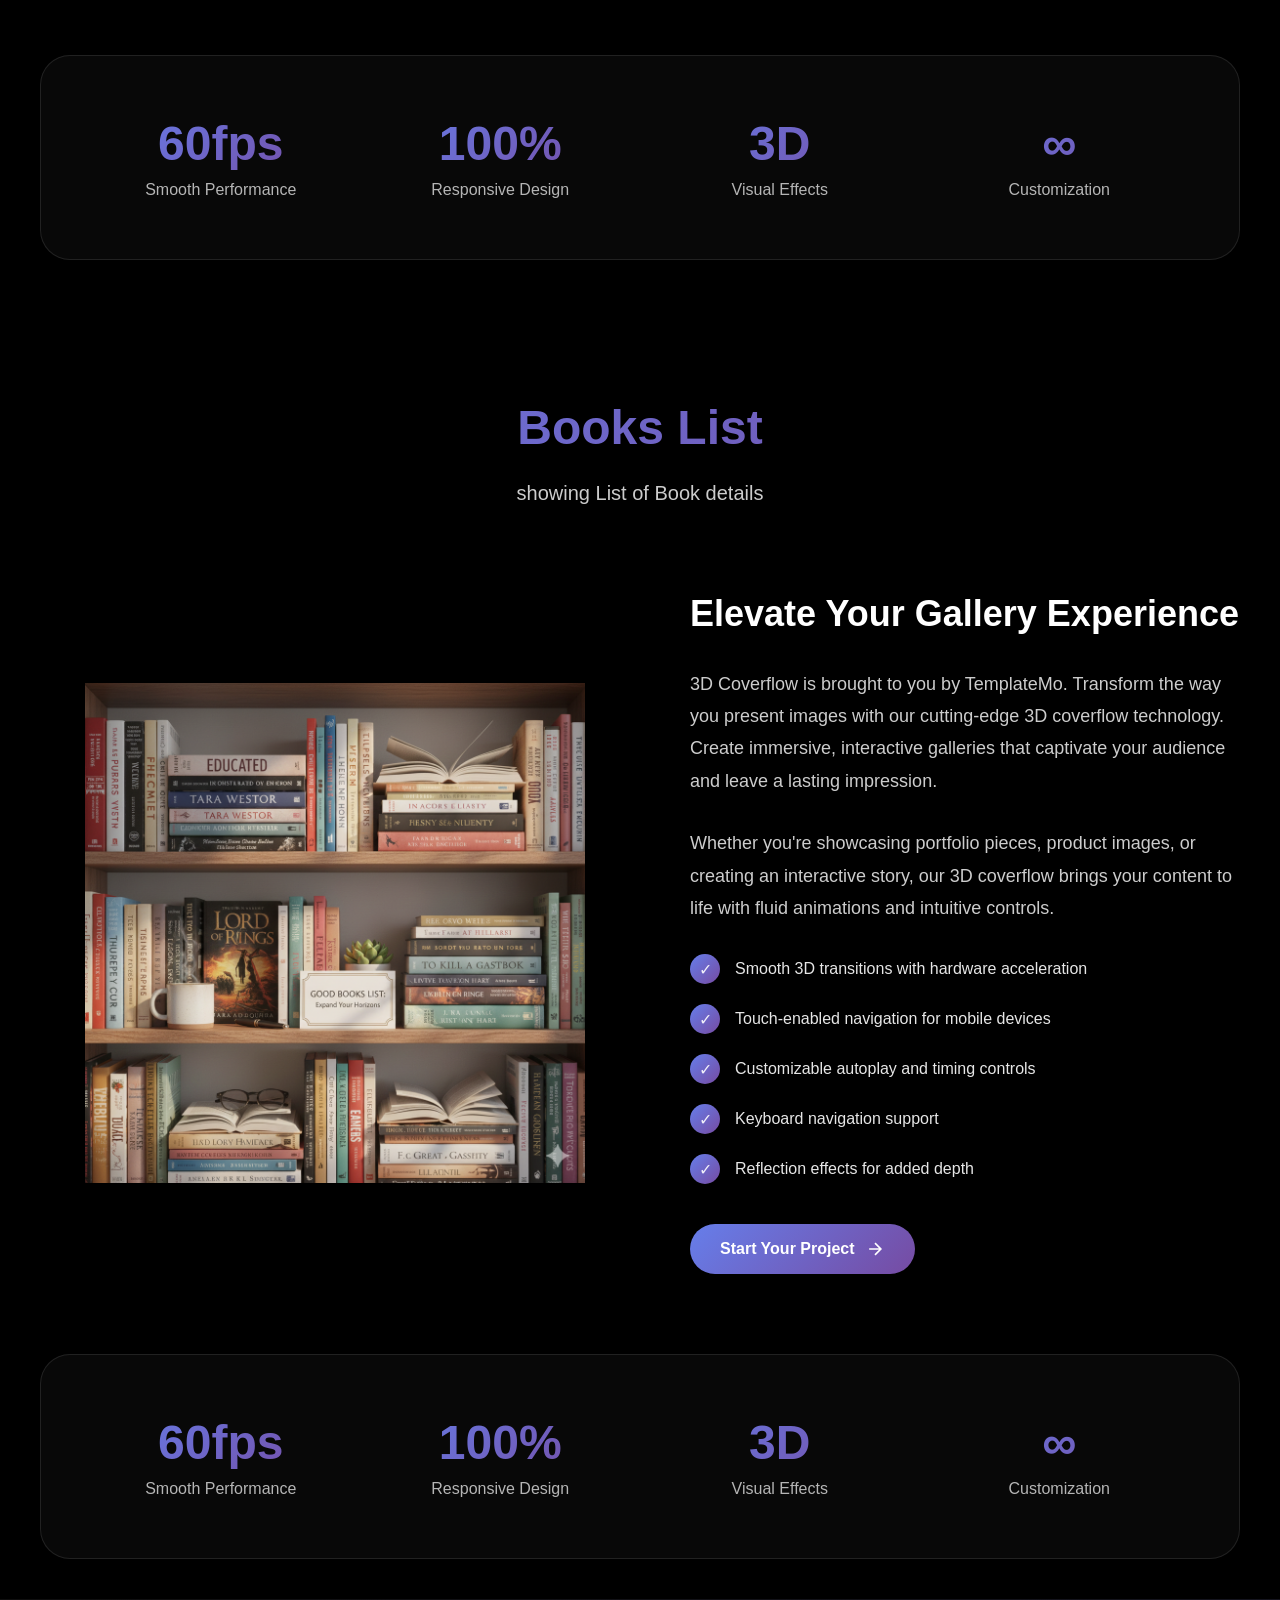
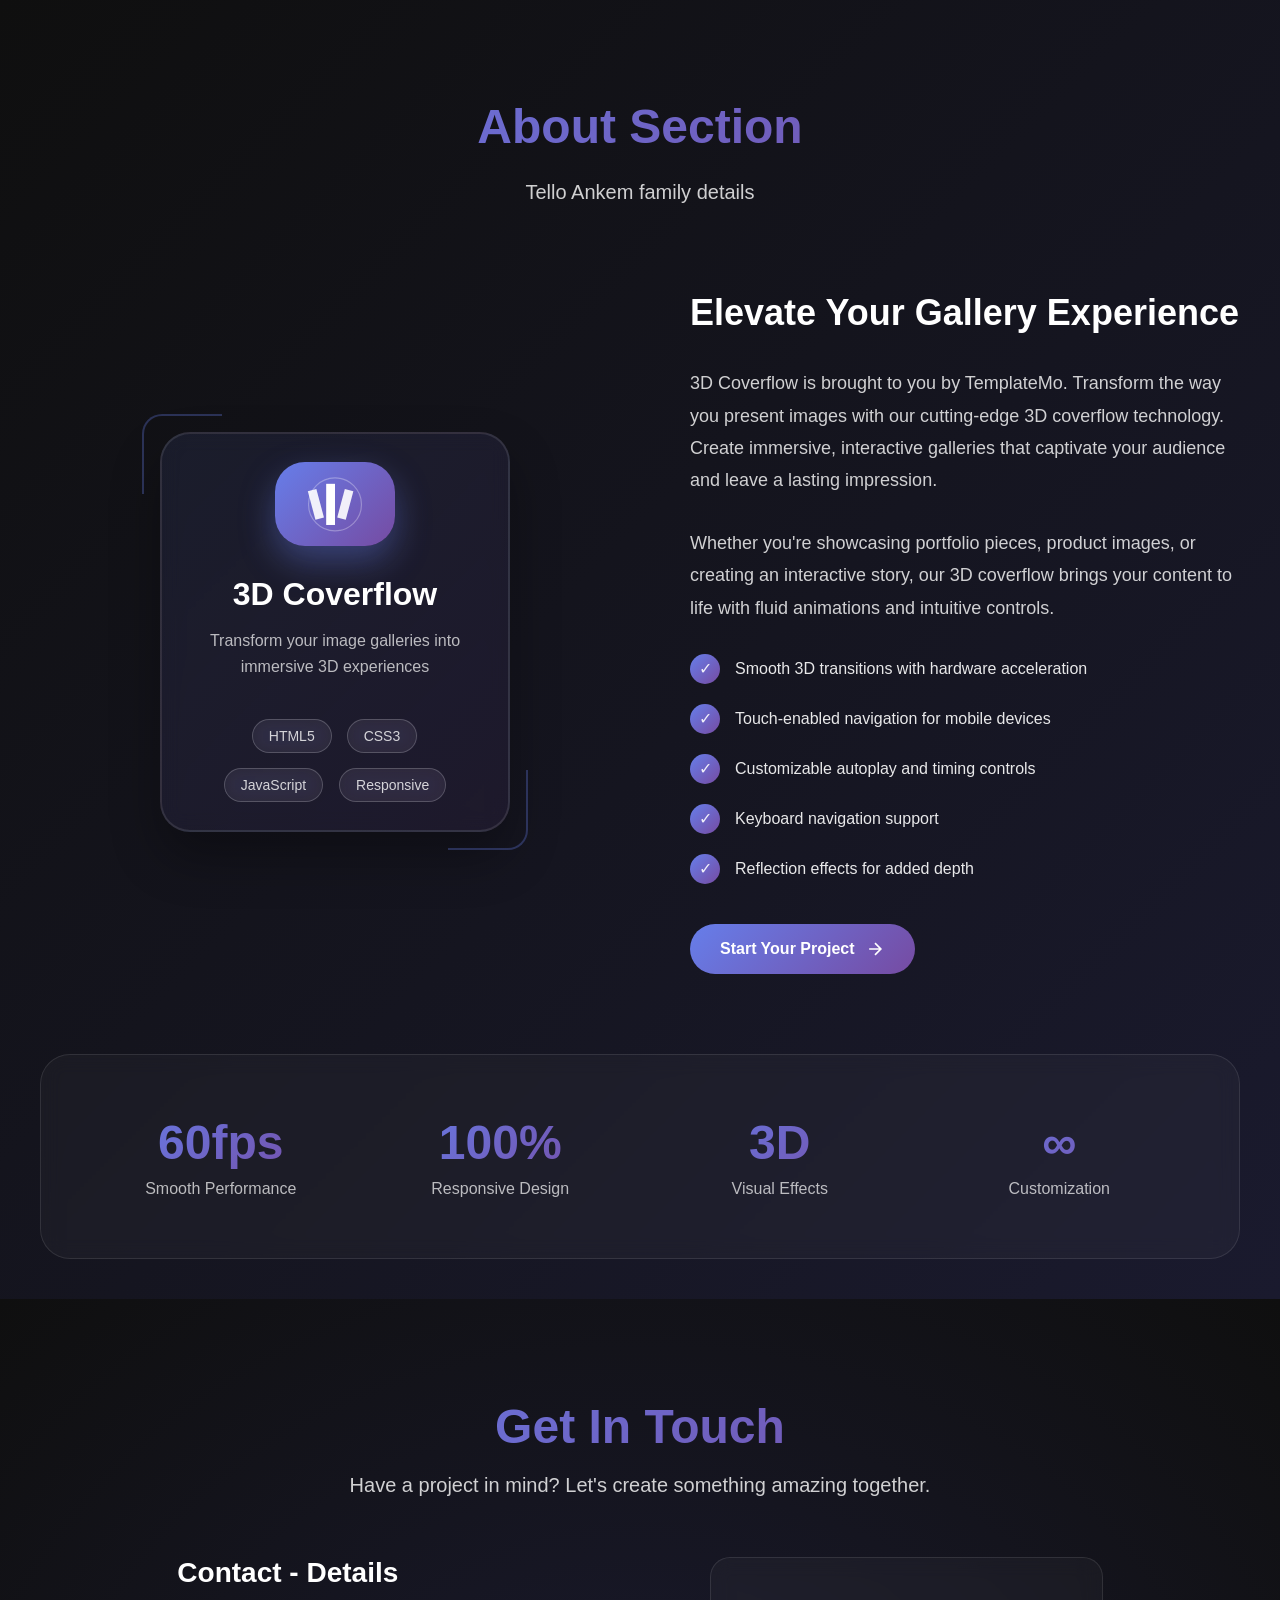
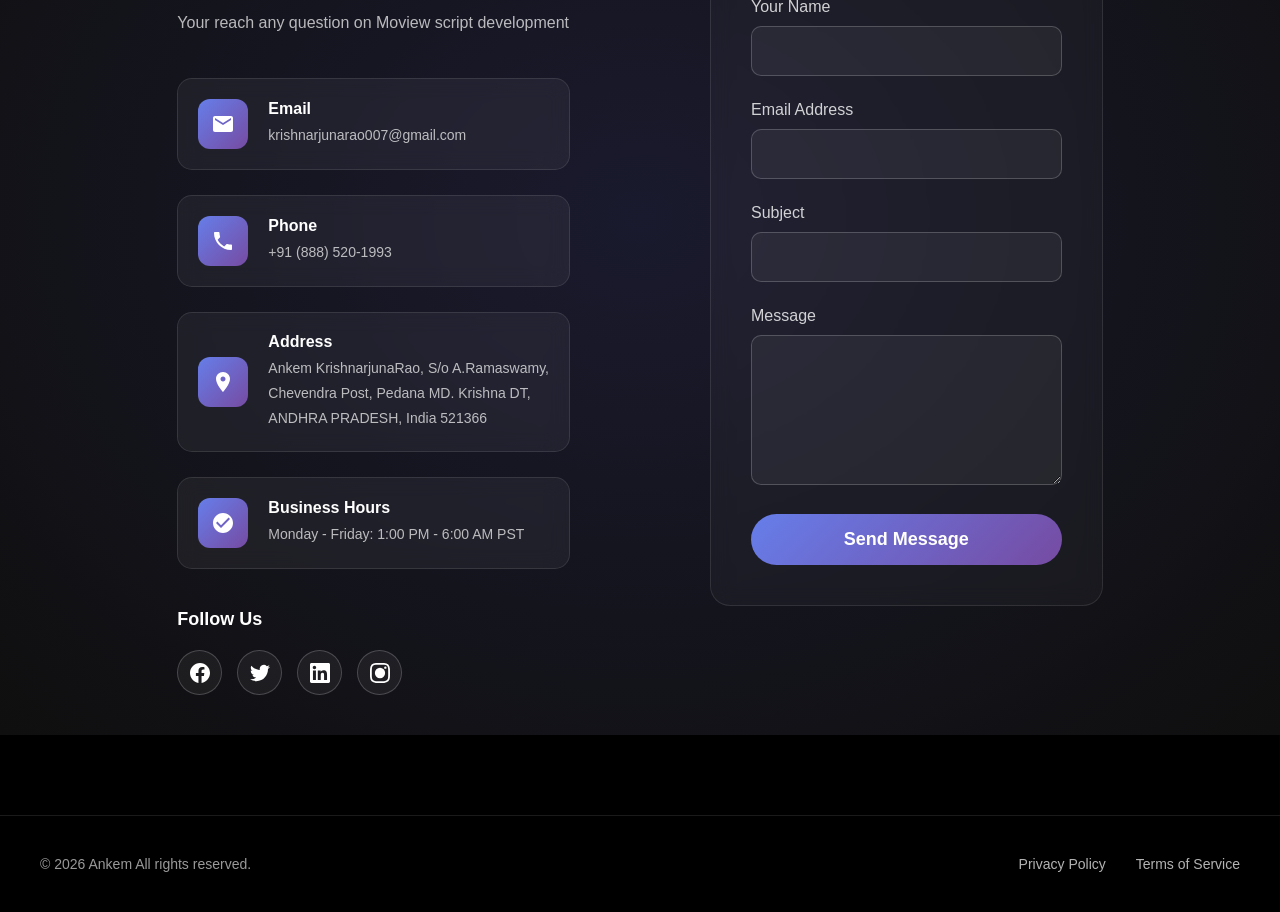
==== commit 9a5bbcfb: "Update index.html" ====
--- a/index.html
+++ b/index.html
@@ -135,12 +135,12 @@
                         especially during the influence of Kali Yuga when traditional values and ecological balance are often neglected. Furthermore, it details the duties across various stages of human life—including childhood, youth, family life, Vanaprastha, and Sanyasa—while highlighting the philosophical and scientific significance of final rites to ensure the physical body returns harmoniously to the five elements.</p>
                     
                     <ul class="feature-list">
-                        <li>Panchama Vedham is the foundational guide (Sanatana Dharma) that outlines how a human being and a family should live.</li>
-                        <li>Connection to the Five Elements (Panchabhuthas): It explains how human birth, life, and the final journey are deeply intertwined with the five elements—Earth (Prithvi), Water (Jala), Fire (Agni), Air (Vayu), and Ether/Space (Akasha).</li>
-                        <li>Purpose: It serves as a reminder to humanity of core righteous principles, especially during the influence of Kali Yuga, when people tend to forget ancient traditions, neglect duties, and harm nature.</li>
-                        <li>Core Principles: It emphasizes treating parents as direct living deities, respecting nature, and upholding righteous duties (Dharma).</li>
-                        <li>Stages of Life: It outlines the duties across the stages of human life, including childhood, youth, family life (Grihastha), Vanaprastha, and Sanyasa.</li>
-                        <li>The Final Journey: It details the philosophical and scientific significance of final rites, ensuring that the physical body returns to the five elements and that the soul finds peace.</li>
+                        <li> <b> Panchama Vedham</b> is the foundational guide (Sanatana Dharma) that outlines how a human being and a family should live.</li>
+                        <li> <b> Connection to the Five Elements (Panchabhuthas): </b> It explains how human birth, life, and the final journey are deeply intertwined with the five elements—Earth (Prithvi), Water (Jala), Fire (Agni), Air (Vayu), and Ether/Space (Akasha).</li>
+                        <li> <b> Purpose: </b> It serves as a reminder to humanity of core righteous principles, especially during the influence of Kali Yuga, when people tend to forget ancient traditions, neglect duties, and harm nature.</li>
+                        <li> <b> Core Principles: </b> It emphasizes treating parents as direct living deities, respecting nature, and upholding righteous duties (Dharma).</li>
+                        <li> <b> Stages of Life: </b> It outlines the duties across the stages of human life, including childhood, youth, family life (Grihastha), Vanaprastha, and Sanyasa.</li>
+                        <li> <b> The Final Journey:</b> It details the philosophical and scientific significance of final rites, ensuring that the physical body returns to the five elements and that the soul finds peace.</li>
                     </ul>
                     
                     <a href="PanchamaVedham.html" class="cta-button">
@@ -153,21 +153,17 @@
             </div>
             
             <div class="stats-section">
-                <div class="stat-item">
-                    <div class="stat-number">60fps</div>
-                    <div class="stat-label">Smooth Performance</div>
-                </div>
-                <div class="stat-item">
+                    <div class="stat-item">
                     <div class="stat-number">100%</div>
-                    <div class="stat-label">Responsive Design</div>
-                </div>
-                <div class="stat-item">
-                    <div class="stat-number">3D</div>
-                    <div class="stat-label">Visual Effects</div>
-                </div>
-                <div class="stat-item">
-                    <div class="stat-number">∞</div>
-                    <div class="stat-label">Customization</div>
+                    <div class="stat-label">Made for the people, by the people</div>
+                </div>
+                <div class="stat-item">
+                    <div class="stat-number">3 times</div>
+                    <div class="stat-label">it is Reach world wide</div>
+                </div>
+                <div class="stat-item">
+                    <div class="stat-number"> </div>
+                    <div class="stat-label">Past & Currently & Future </div>
                 </div>
             </div>
         </div>
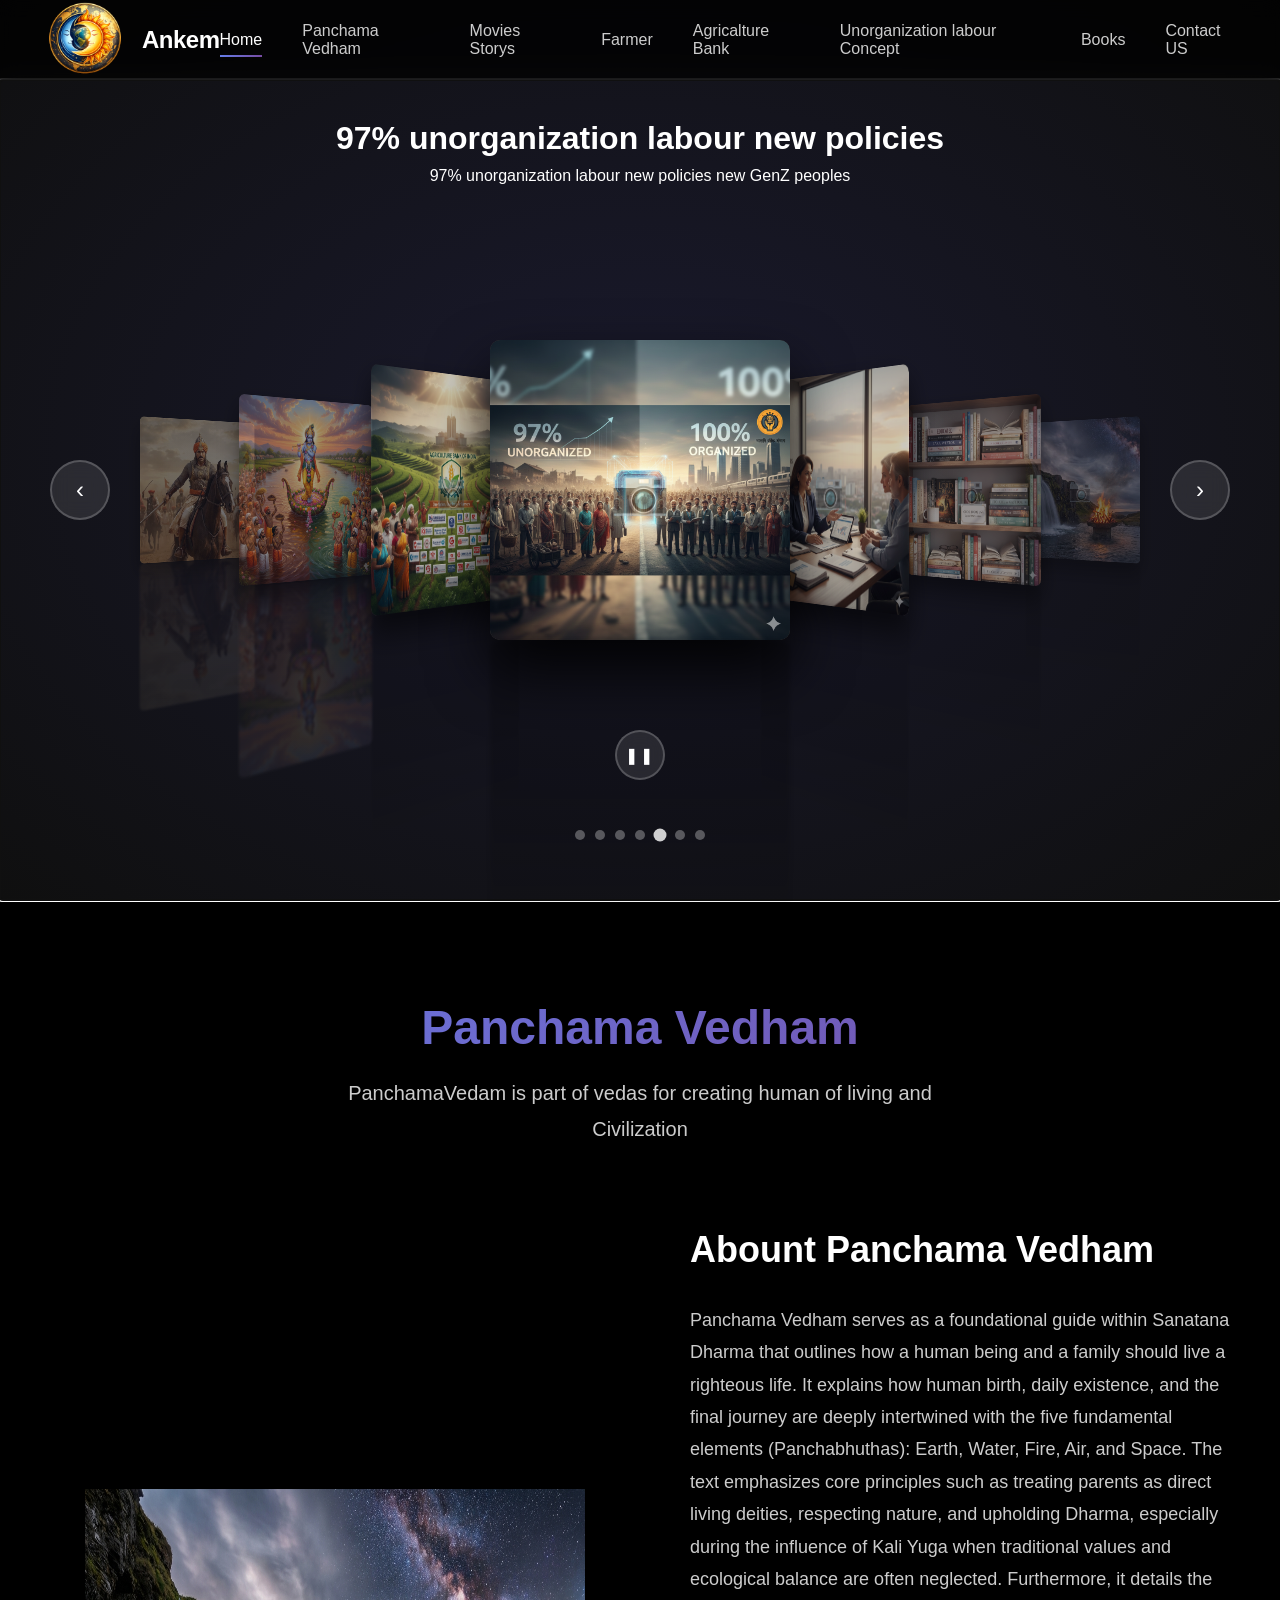
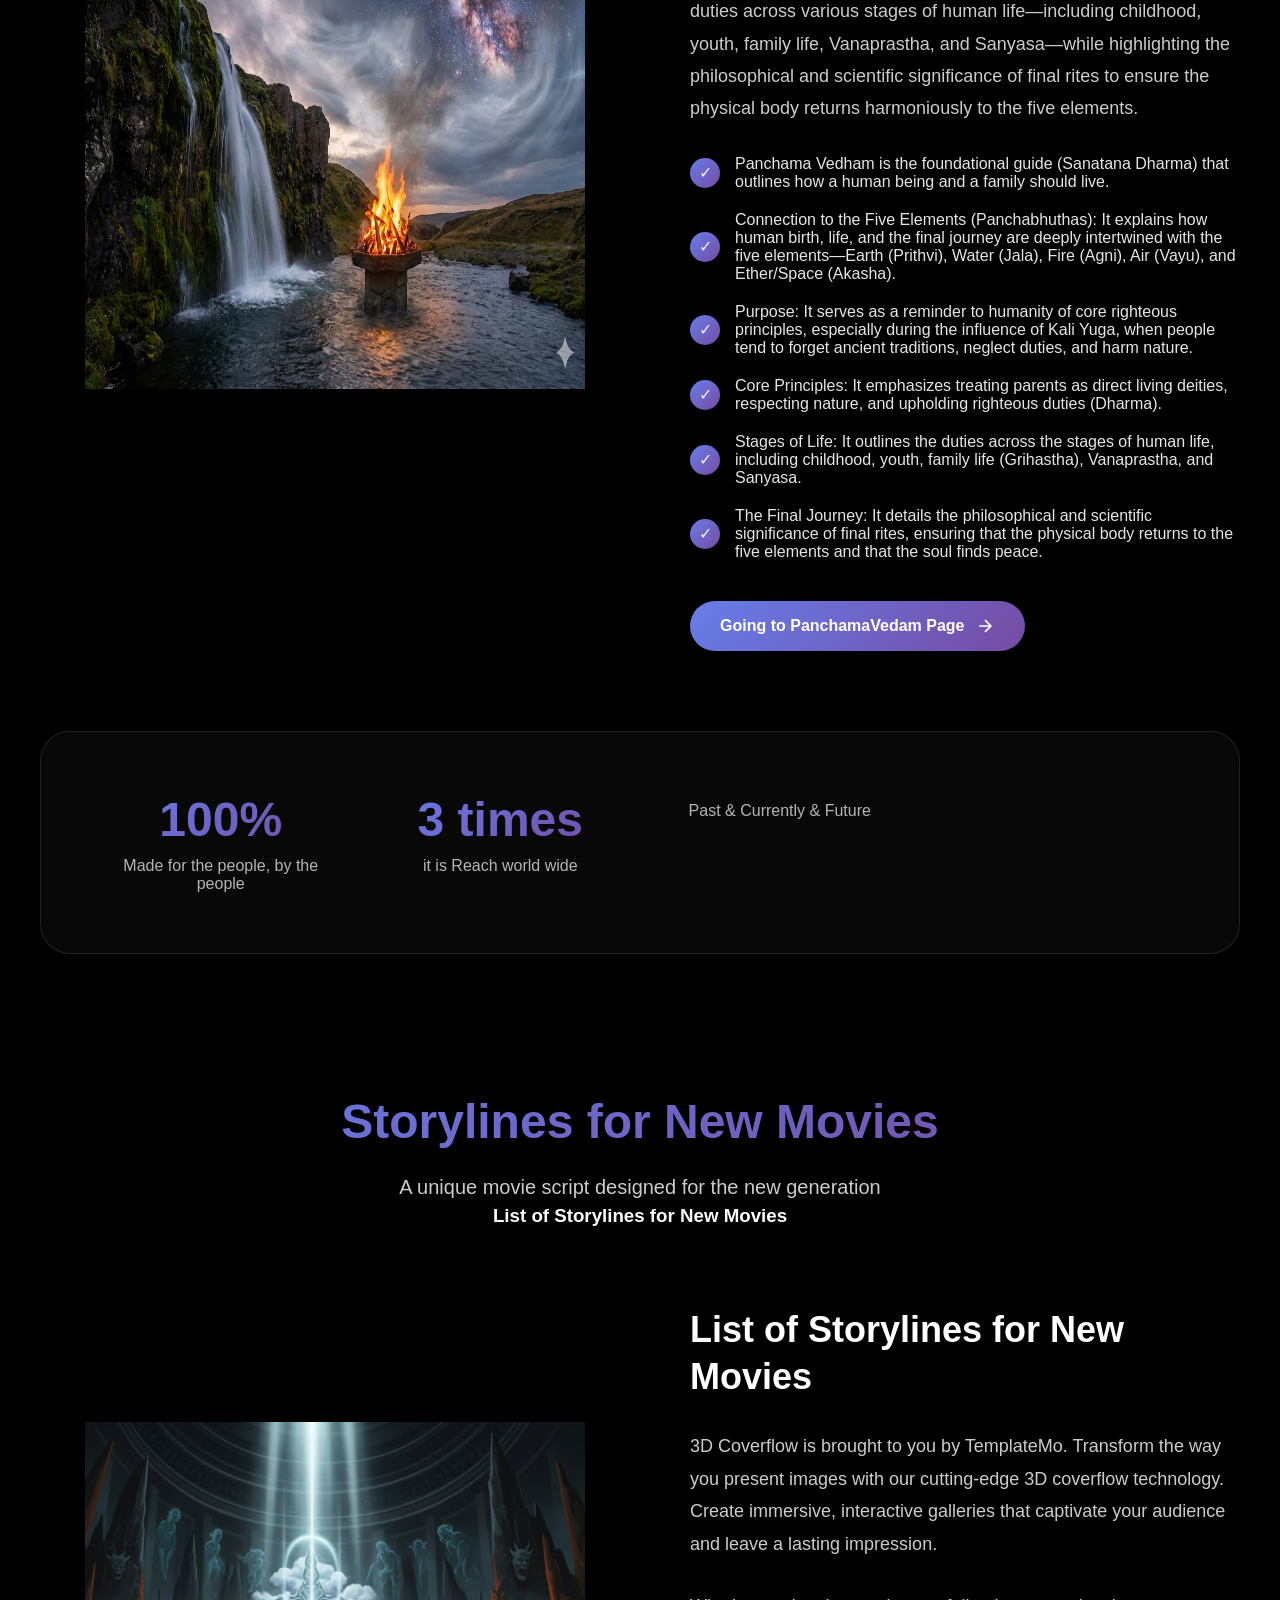
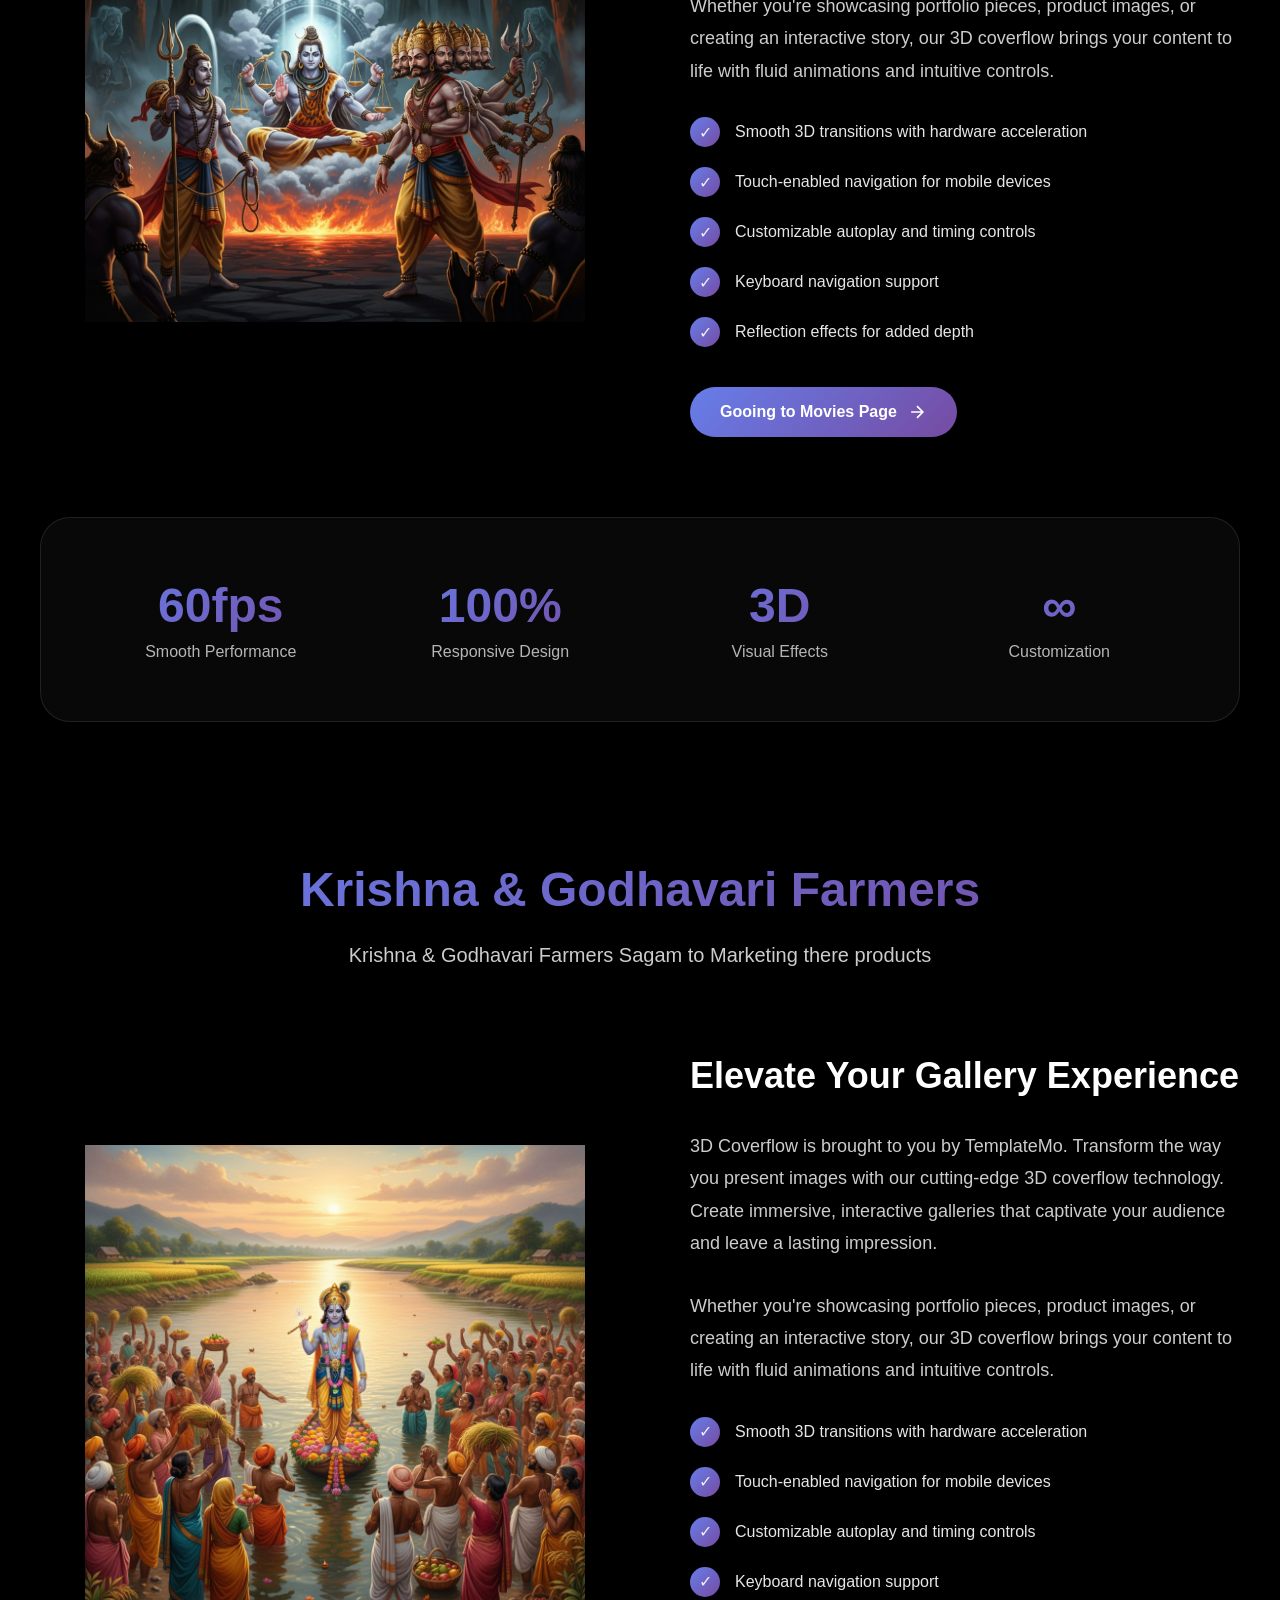
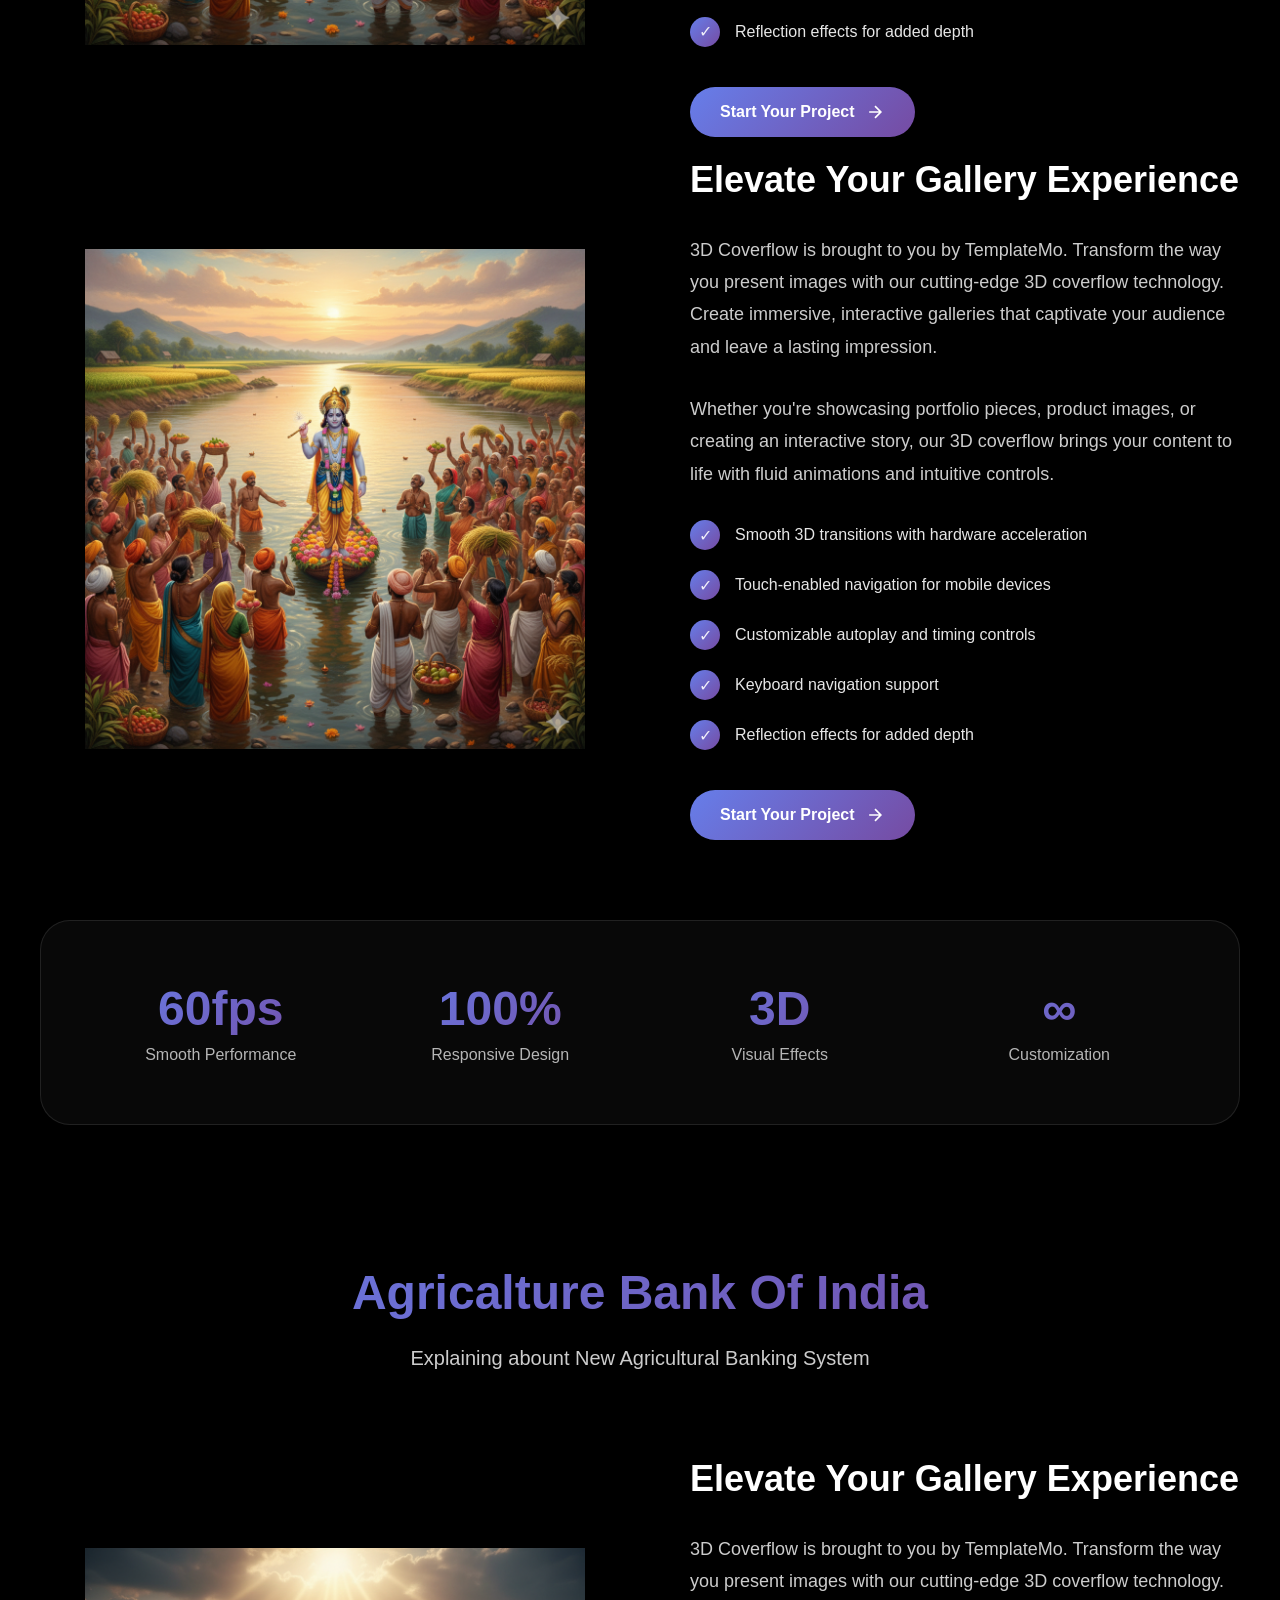
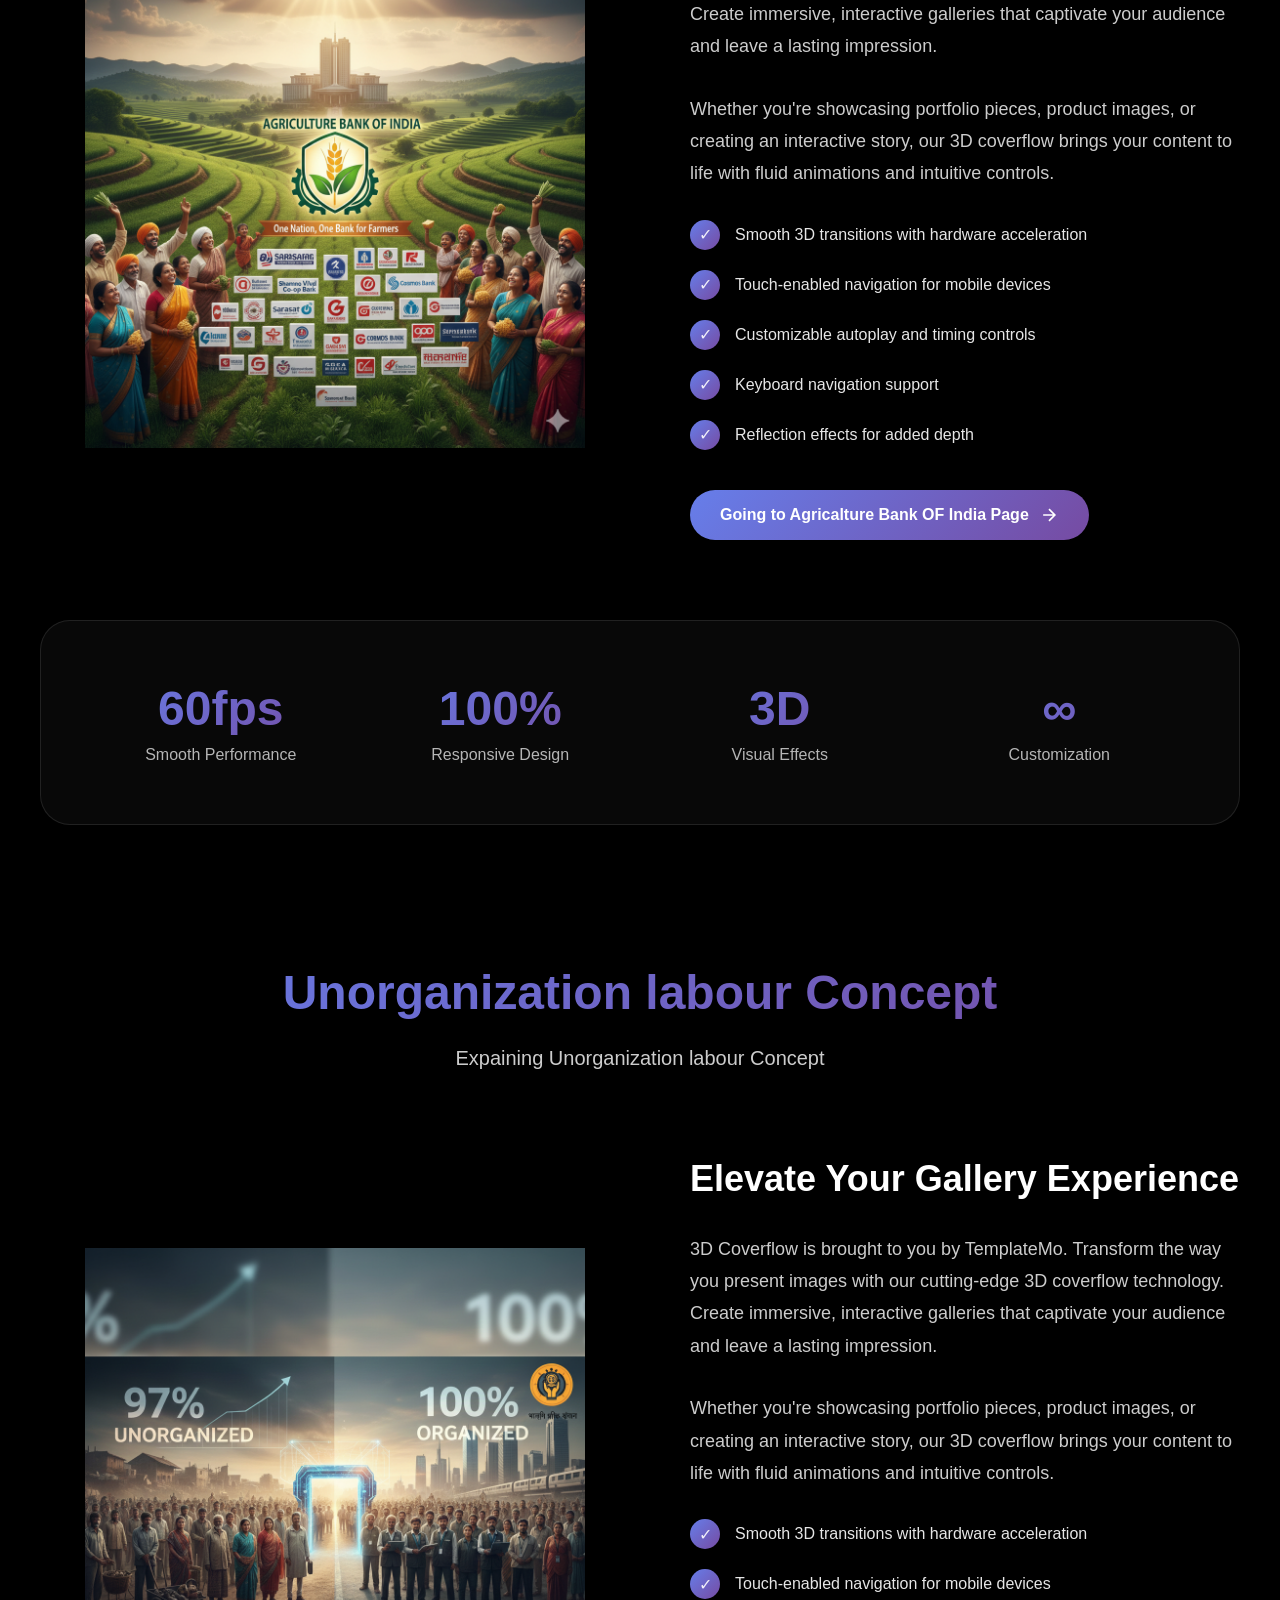
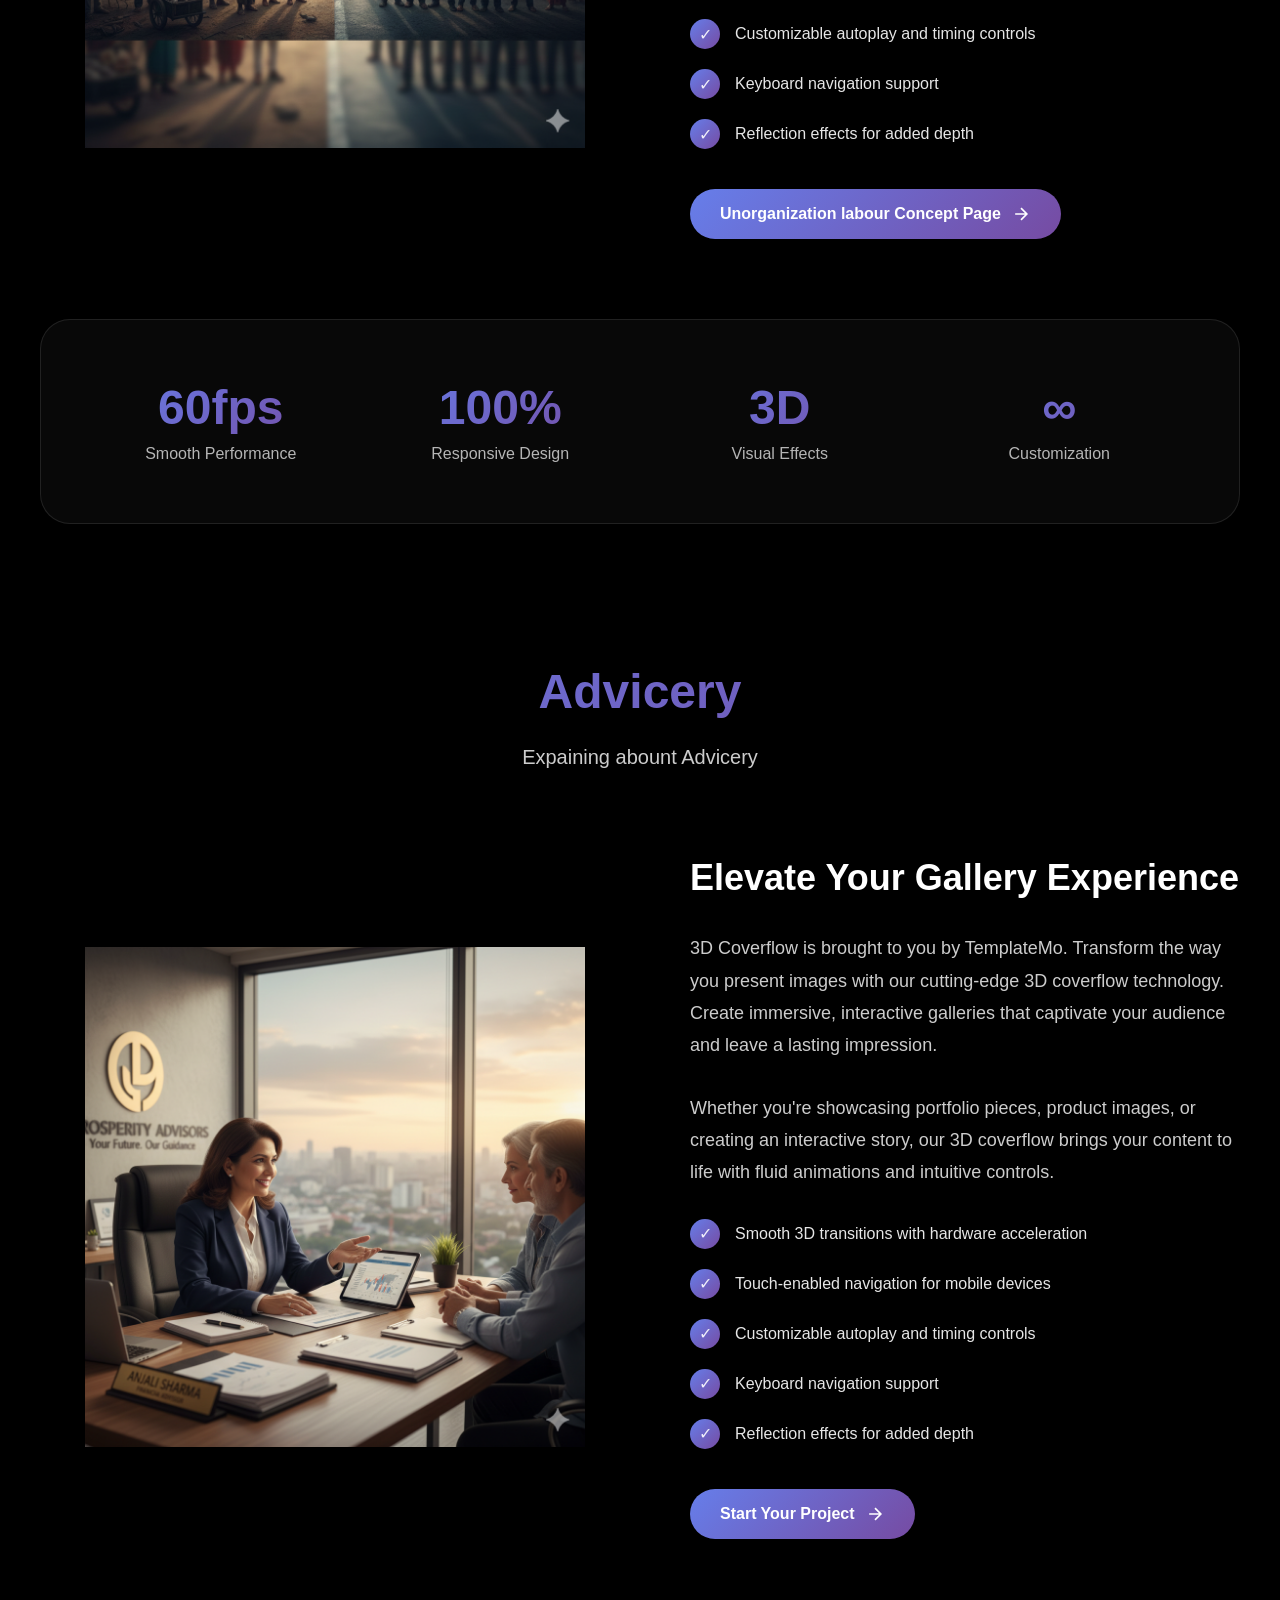
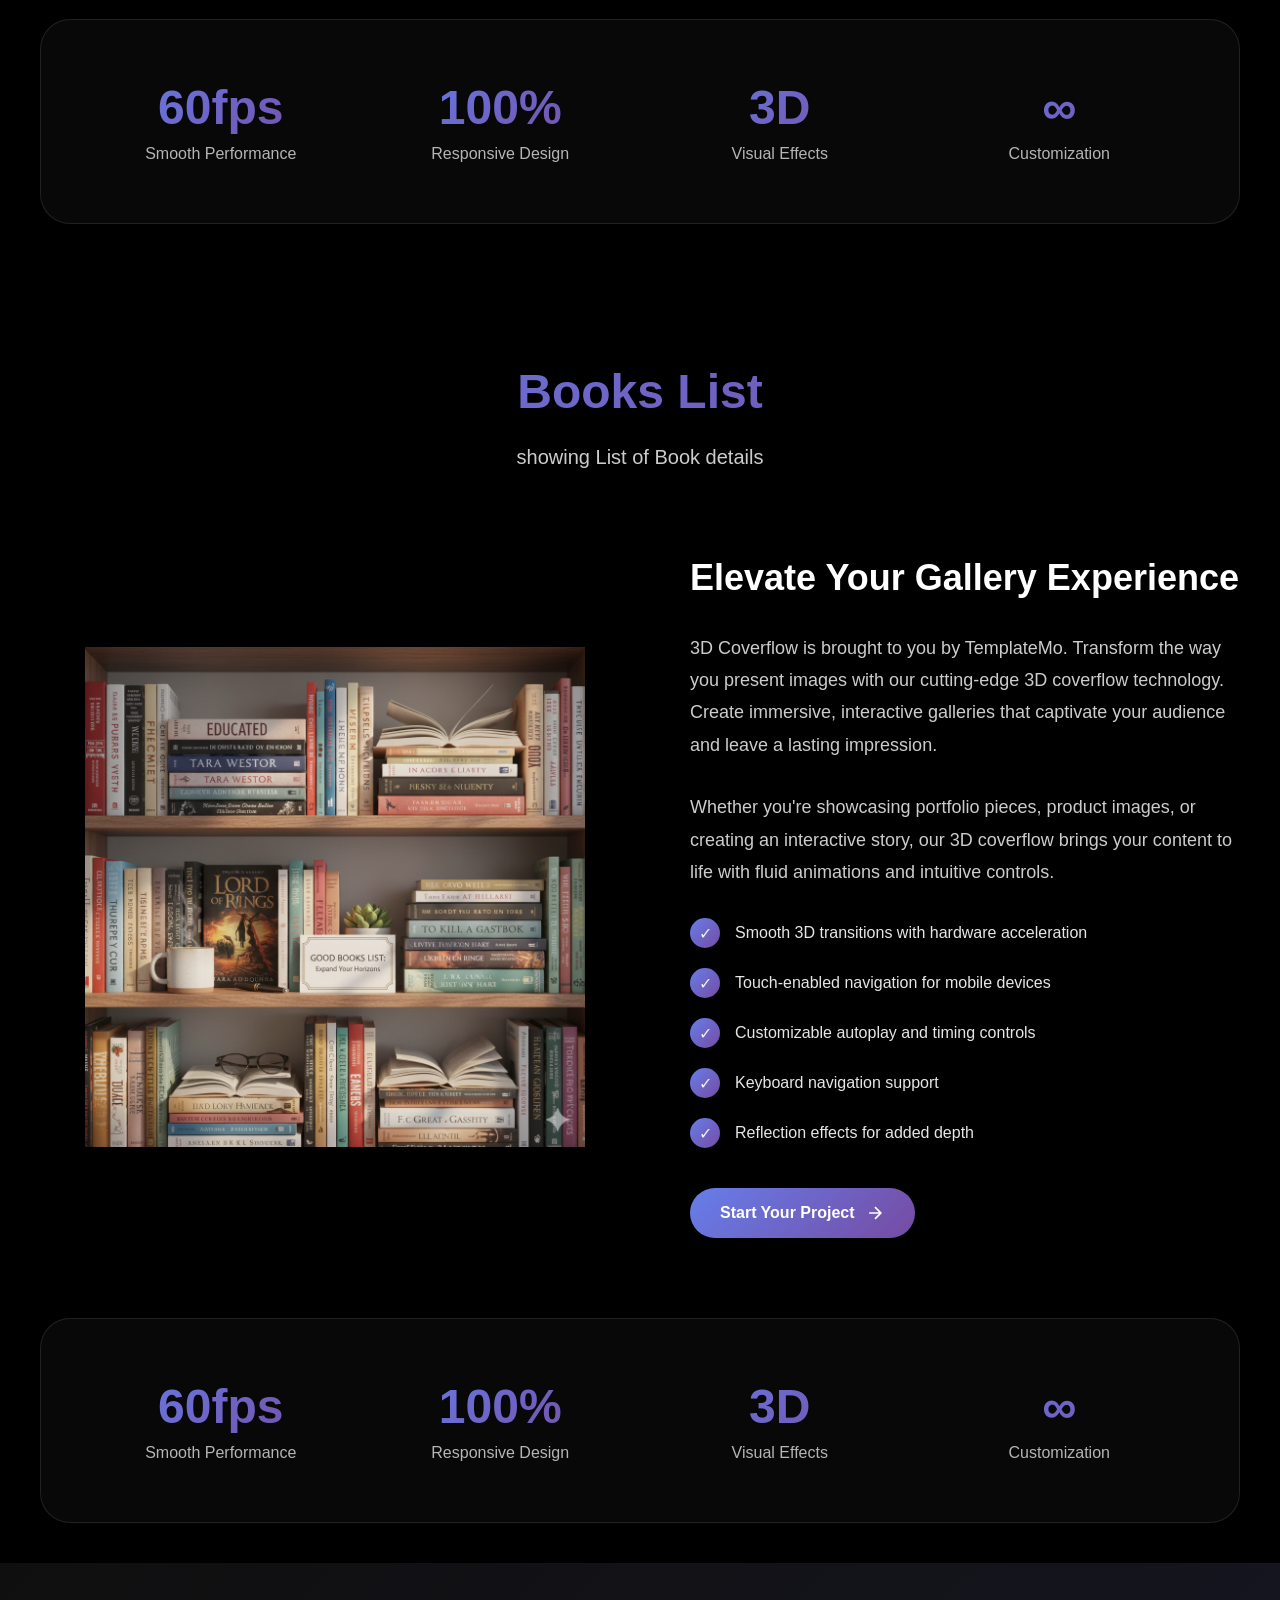
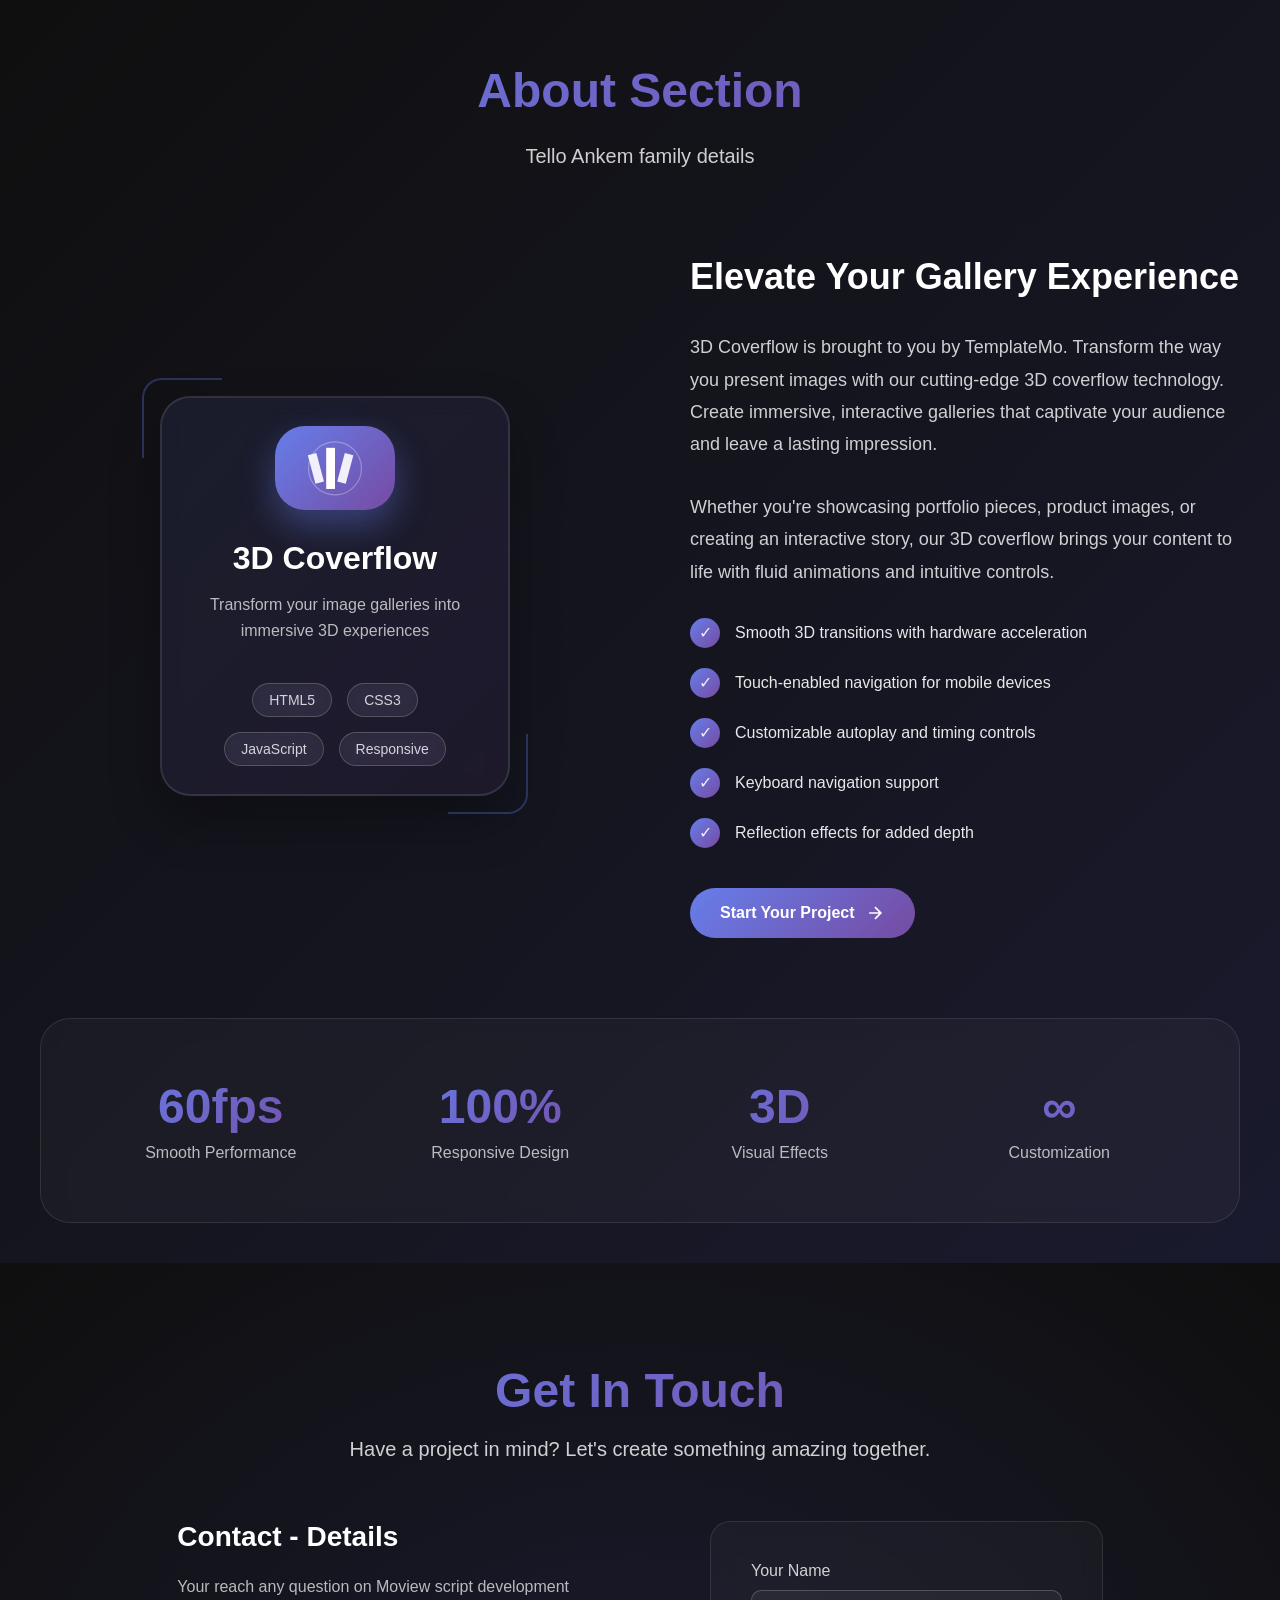
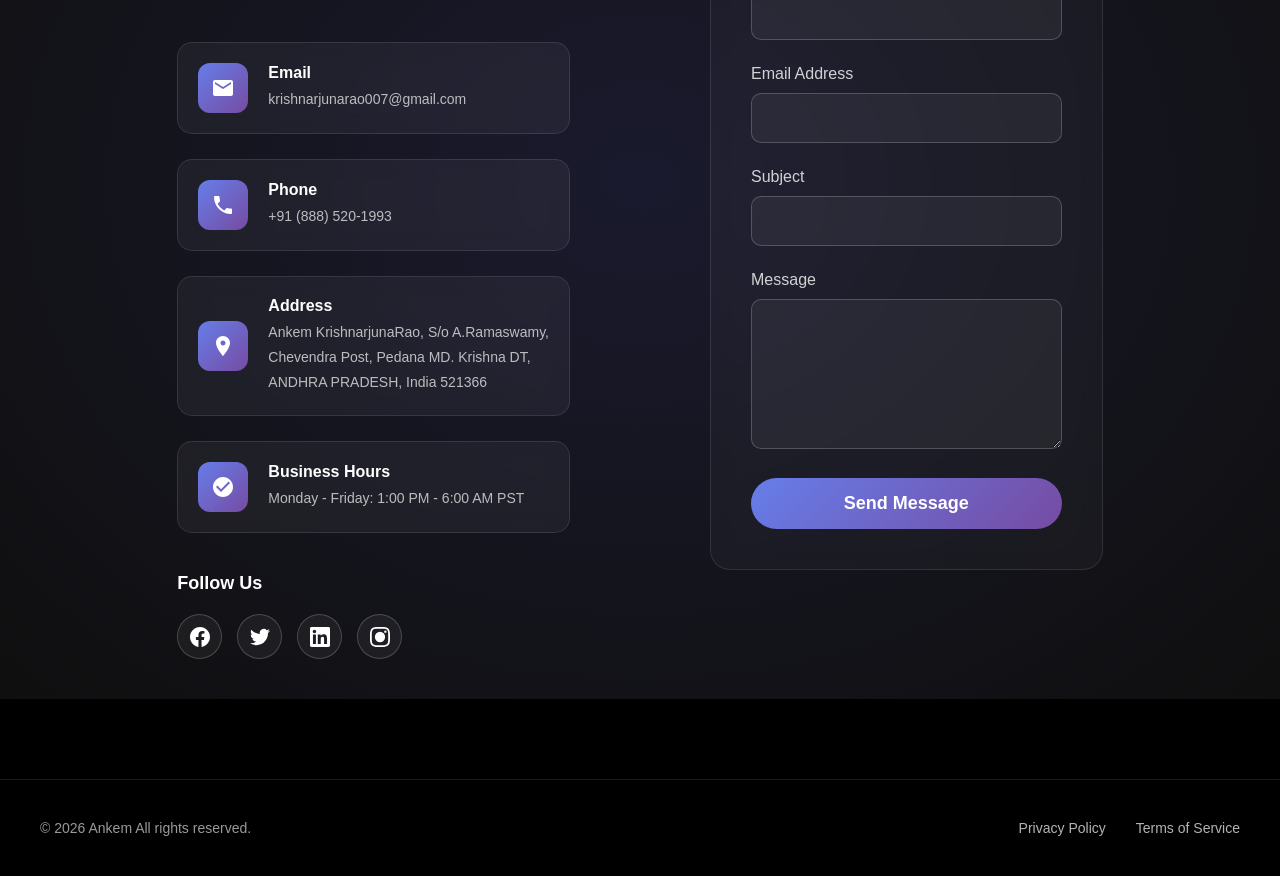
==== commit 83974980: "Update index.html" ====
--- a/index.html
+++ b/index.html
@@ -135,12 +135,12 @@
                         especially during the influence of Kali Yuga when traditional values and ecological balance are often neglected. Furthermore, it details the duties across various stages of human life—including childhood, youth, family life, Vanaprastha, and Sanyasa—while highlighting the philosophical and scientific significance of final rites to ensure the physical body returns harmoniously to the five elements.</p>
                     
                     <ul class="feature-list">
-                        <li> <b> Panchama Vedham</b> is the foundational guide (Sanatana Dharma) that outlines how a human being and a family should live.</li>
-                        <li> <b> Connection to the Five Elements (Panchabhuthas): </b> It explains how human birth, life, and the final journey are deeply intertwined with the five elements—Earth (Prithvi), Water (Jala), Fire (Agni), Air (Vayu), and Ether/Space (Akasha).</li>
-                        <li> <b> Purpose: </b> It serves as a reminder to humanity of core righteous principles, especially during the influence of Kali Yuga, when people tend to forget ancient traditions, neglect duties, and harm nature.</li>
-                        <li> <b> Core Principles: </b> It emphasizes treating parents as direct living deities, respecting nature, and upholding righteous duties (Dharma).</li>
-                        <li> <b> Stages of Life: </b> It outlines the duties across the stages of human life, including childhood, youth, family life (Grihastha), Vanaprastha, and Sanyasa.</li>
-                        <li> <b> The Final Journey:</b> It details the philosophical and scientific significance of final rites, ensuring that the physical body returns to the five elements and that the soul finds peace.</li>
+                        <li> Panchama Vedham is the foundational guide (Sanatana Dharma) that outlines how a human being and a family should live.</li>
+                        <li> Connection to the Five Elements (Panchabhuthas): It explains how human birth, life, and the final journey are deeply intertwined with the five elements—Earth (Prithvi), Water (Jala), Fire (Agni), Air (Vayu), and Ether/Space (Akasha).</li>
+                        <li> Purpose:  It serves as a reminder to humanity of core righteous principles, especially during the influence of Kali Yuga, when people tend to forget ancient traditions, neglect duties, and harm nature.</li>
+                        <li> Core Principles: It emphasizes treating parents as direct living deities, respecting nature, and upholding righteous duties (Dharma).</li>
+                        <li> Stages of Life:  It outlines the duties across the stages of human life, including childhood, youth, family life (Grihastha), Vanaprastha, and Sanyasa.</li>
+                        <li> The Final Journey: It details the philosophical and scientific significance of final rites, ensuring that the physical body returns to the five elements and that the soul finds peace.</li>
                     </ul>
                     
                     <a href="PanchamaVedham.html" class="cta-button">
